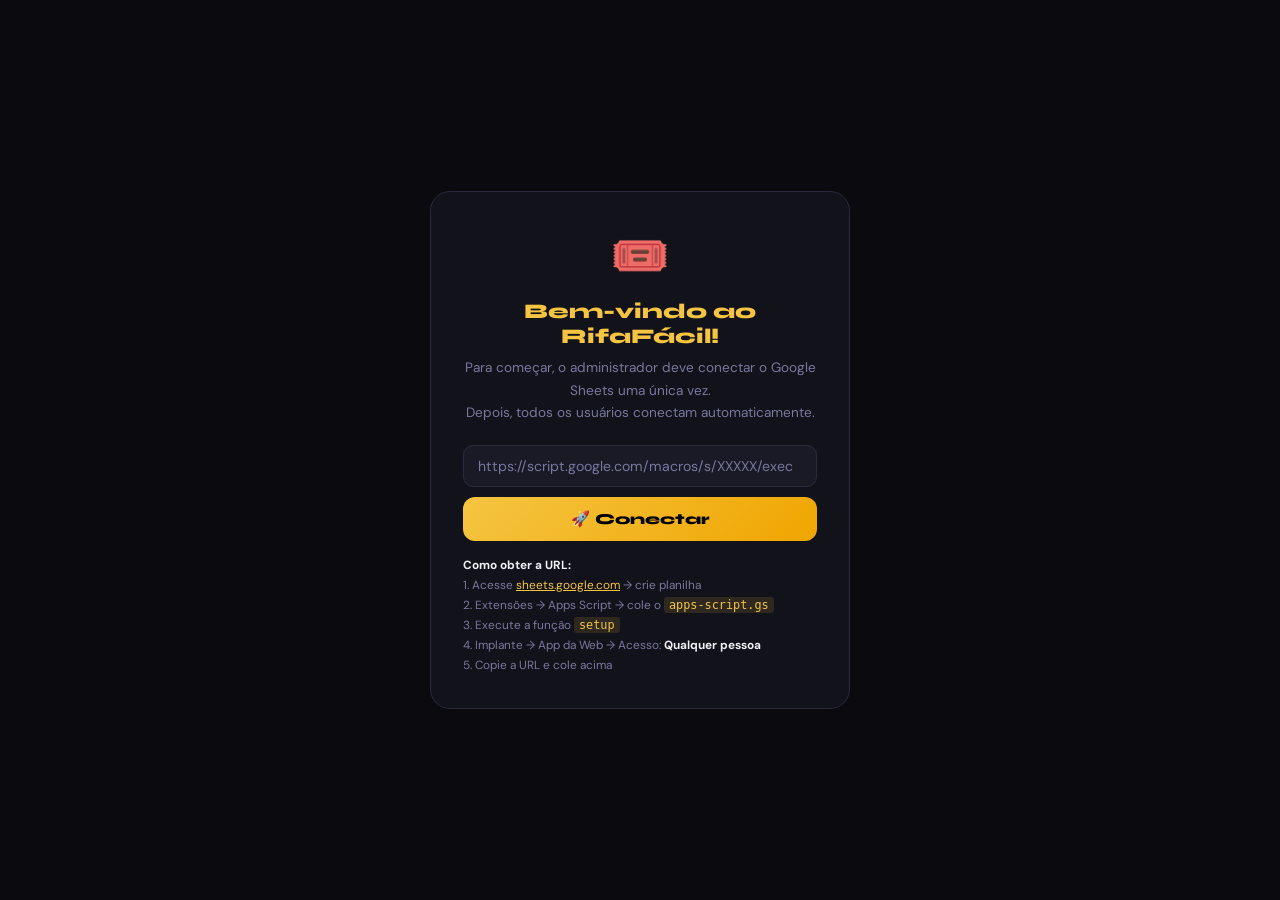
==== index.html @ 65234e09 "Update index.html" ====
<!DOCTYPE html>
<html lang="pt-BR">
<head>
<meta charset="UTF-8">
<meta name="viewport" content="width=device-width, initial-scale=1.0, viewport-fit=cover">
<meta name="theme-color" content="#0a0a0f">
<meta name="apple-mobile-web-app-capable" content="yes">
<meta name="apple-mobile-web-app-status-bar-style" content="black-translucent">
<meta name="apple-mobile-web-app-title" content="RifaFácil">
<meta name="description" content="Sistema de gerenciamento de rifas online">
<title>RifaFácil</title>

<!-- PWA Manifest inline via blob (funciona sem servidor) -->
<script>
(function(){
  const manifest = {
    name: "RifaFácil",
    short_name: "RifaFácil",
    description: "Sistema de gerenciamento de rifas online",
    start_url: "./",
    display: "standalone",
    background_color: "#0a0a0f",
    theme_color: "#f5c542",
    orientation: "portrait-primary",
    icons: [
      { src: "data:image/svg+xml,<svg xmlns='http://www.w3.org/2000/svg' viewBox='0 0 192 192'><rect width='192' height='192' rx='40' fill='%230a0a0f'/><text y='130' x='96' text-anchor='middle' font-size='110' font-family='serif'>🎟️</text></svg>", sizes: "192x192", type: "image/svg+xml" },
      { src: "data:image/svg+xml,<svg xmlns='http://www.w3.org/2000/svg' viewBox='0 0 512 512'><rect width='512' height='512' rx='100' fill='%230a0a0f'/><text y='360' x='256' text-anchor='middle' font-size='300' font-family='serif'>🎟️</text></svg>", sizes: "512x512", type: "image/svg+xml" }
    ]
  };
  const blob = new Blob([JSON.stringify(manifest)], {type:'application/json'});
  const url  = URL.createObjectURL(blob);
  const link = document.createElement('link');
  link.rel='manifest'; link.href=url;
  document.head.appendChild(link);
})();
</script>

<!-- Apple touch icons inline -->
<link rel="apple-touch-icon" href="data:image/svg+xml,<svg xmlns='http://www.w3.org/2000/svg' viewBox='0 0 180 180'><rect width='180' height='180' rx='36' fill='%230a0a0f'/><text y='125' x='90' text-anchor='middle' font-size='100' font-family='serif'>🎟️</text></svg>">

<link href="https://fonts.googleapis.com/css2?family=Syne:wght@400;600;700;800&family=DM+Sans:wght@300;400;500&family=Playfair+Display:wght@700;800;900&display=swap" rel="stylesheet">
<style>
:root{
  --bg:#0a0a0f;--surface:#12121a;--surface2:#1a1a26;--border:#2a2a3d;
  --accent:#f5c542;--accent2:#ff6b35;--green:#22c55e;--red:#ef4444;
  --blue:#3b82f6;--purple:#a855f7;
  --text:#f0f0f5;--muted:#7878a0;--radius:14px;
}
*{box-sizing:border-box;margin:0;padding:0;}
html{scroll-behavior:smooth;}
body{font-family:'DM Sans',sans-serif;background:var(--bg);color:var(--text);
  min-height:100vh;overflow-x:hidden;
  padding-top:env(safe-area-inset-top);
  padding-bottom:env(safe-area-inset-bottom);}

/* ── FIRST RUN ── */
#firstRunScreen{position:fixed;inset:0;background:var(--bg);z-index:9999;
  display:flex;align-items:center;justify-content:center;padding:20px;overflow-y:auto;}
.firstrun-card{background:var(--surface);border:1px solid var(--border);border-radius:20px;
  max-width:420px;width:100%;padding:32px;text-align:center;}
.firstrun-icon{font-size:3rem;margin-bottom:12px;}
.firstrun-card h1{font-family:'Syne',sans-serif;font-weight:800;font-size:1.3rem;
  color:var(--accent);margin-bottom:8px;}
.firstrun-card p{color:var(--muted);font-size:.85rem;line-height:1.65;margin-bottom:20px;}
.fr-input{width:100%;padding:11px 14px;border-radius:10px;background:var(--surface2);
  border:1.5px solid var(--border);color:var(--text);font-family:'DM Sans',sans-serif;
  font-size:.88rem;outline:none;transition:border-color .2s;margin-bottom:10px;}
.fr-input:focus{border-color:var(--accent);}
.fr-input::placeholder{color:var(--muted);}
.btn-primary{width:100%;padding:13px;border-radius:12px;border:none;
  background:linear-gradient(135deg,var(--accent),#f0a500);color:#000;
  font-family:'Syne',sans-serif;font-weight:800;font-size:.95rem;cursor:pointer;transition:all .2s;}
.btn-primary:hover{transform:scale(1.02);}
.btn-primary:disabled{opacity:.5;cursor:not-allowed;transform:none;}
.fr-msg{border-radius:8px;padding:10px 13px;font-size:.8rem;margin-top:10px;
  display:none;line-height:1.5;white-space:pre-line;text-align:left;}
.fr-msg.err{background:rgba(239,68,68,.1);border:1px solid rgba(239,68,68,.3);color:var(--red);}
.fr-msg.ok{background:rgba(34,197,94,.1);border:1px solid rgba(34,197,94,.3);color:var(--green);}
.fr-hint{font-size:.74rem;color:var(--muted);margin-top:14px;line-height:1.7;text-align:left;}
.fr-hint a{color:var(--accent);}

/* ── INSTALL BANNER ── */
#installBanner{display:none;background:linear-gradient(135deg,rgba(245,197,66,.15),rgba(168,85,247,.1));
  border-bottom:1px solid rgba(245,197,66,.3);padding:10px 17px;
  align-items:center;gap:10px;justify-content:space-between;}
.install-text{font-size:.78rem;color:var(--text);}
.install-text b{color:var(--accent);}
.btn-install{padding:7px 14px;border-radius:8px;border:none;background:var(--accent);color:#000;
  font-family:'Syne',sans-serif;font-weight:700;font-size:.76rem;cursor:pointer;white-space:nowrap;}
.btn-dismiss{padding:5px 9px;border-radius:7px;border:1px solid var(--border);
  background:transparent;color:var(--muted);font-size:.72rem;cursor:pointer;}

/* ── LOADING ── */
#loadingScreen{position:fixed;inset:0;background:var(--bg);z-index:8888;
  display:none;flex-direction:column;align-items:center;justify-content:center;gap:14px;}
.loader{width:42px;height:42px;border:3px solid var(--border);
  border-top-color:var(--accent);border-radius:50%;animation:spin 1s linear infinite;}
@keyframes spin{to{transform:rotate(360deg)}}
.loader-text{font-family:'Syne',sans-serif;color:var(--muted);font-size:.87rem;}

/* ── APP ── */
#app{display:none;}
nav{display:flex;align-items:center;justify-content:space-between;padding:12px 17px;
  background:rgba(10,10,15,.97);backdrop-filter:blur(12px);
  border-bottom:1px solid var(--border);position:sticky;top:0;z-index:100;}
.logo{font-family:'Syne',sans-serif;font-weight:800;font-size:1.18rem;color:var(--accent);}
.logo span{color:var(--text);}
.nav-right{display:flex;align-items:center;gap:4px;}
.sync-wrap{display:flex;align-items:center;gap:5px;margin-right:4px;cursor:pointer;
  padding:4px 8px;border-radius:7px;transition:background .2s;}
.sync-wrap:hover{background:var(--surface2);}
.sync-dot{width:7px;height:7px;border-radius:50%;background:var(--green);}
.sync-dot.syncing{background:var(--accent);animation:blink 1s infinite;}
.sync-dot.err{background:var(--red);}
@keyframes blink{0%,100%{opacity:1}50%{opacity:.2}}
.sync-label{font-size:.68rem;color:var(--muted);}
.nav-tab{padding:7px 11px;border-radius:8px;border:none;cursor:pointer;
  font-family:'DM Sans',sans-serif;font-size:.78rem;font-weight:500;
  background:transparent;color:var(--muted);transition:all .2s;}
.nav-tab.active,.nav-tab:hover{background:var(--surface2);color:var(--text);}
.nav-tab.active{color:var(--accent);}

.page{display:none;animation:fadeIn .3s ease;}
.page.active{display:block;}
@keyframes fadeIn{from{opacity:0;transform:translateY(7px)}to{opacity:1;transform:translateY(0)}}

/* HERO */
.raffle-hero{background:linear-gradient(135deg,var(--surface),#180e1f);
  border-bottom:1px solid var(--border);padding:20px 17px;position:relative;overflow:hidden;}
.raffle-hero::before{content:'';position:absolute;top:-50px;right:-50px;width:200px;height:200px;
  background:radial-gradient(circle,rgba(245,197,66,.09),transparent 70%);border-radius:50%;}
.raffle-info{display:flex;gap:15px;align-items:flex-start;flex-wrap:wrap;}
.raffle-img-wrap{width:108px;height:108px;border-radius:12px;border:2px solid var(--border);
  flex-shrink:0;background:var(--surface2);display:flex;align-items:center;
  justify-content:center;font-size:2.5rem;overflow:hidden;}
.raffle-img-wrap img{width:100%;height:100%;object-fit:cover;display:none;}
.raffle-meta{flex:1;min-width:175px;}
.raffle-meta h1{font-family:'Playfair Display',Georgia,serif;font-weight:800;font-size:1.45rem;margin-bottom:4px;letter-spacing:-.01em;line-height:1.2;}
.desc{color:var(--muted);font-size:.86rem;margin-bottom:9px;line-height:1.5;}
.badges{display:flex;flex-wrap:wrap;gap:5px;}
.badge{padding:4px 10px;border-radius:20px;font-size:.72rem;font-weight:500;}
.by{background:rgba(245,197,66,.15);color:var(--accent);border:1px solid rgba(245,197,66,.3);}
.bg{background:rgba(34,197,94,.12);color:var(--green);border:1px solid rgba(34,197,94,.25);}
.br{background:rgba(255,107,53,.12);color:var(--accent2);border:1px solid rgba(255,107,53,.25);}
.progress-wrap{margin-top:9px;}
.progress-label{display:flex;justify-content:space-between;font-size:.69rem;color:var(--muted);margin-bottom:3px;}
.progress-bar{height:5px;background:var(--surface2);border-radius:3px;overflow:hidden;}
.progress-fill{height:100%;background:linear-gradient(90deg,var(--accent),var(--accent2));
  border-radius:3px;transition:width .7s ease;}

.summary-bar{background:var(--surface);border-bottom:1px solid var(--border);
  padding:10px 17px;display:flex;align-items:center;justify-content:space-between;
  flex-wrap:wrap;gap:7px;position:sticky;top:49px;z-index:90;}
.summary-left{display:flex;align-items:center;gap:11px;flex-wrap:wrap;}
.summary-item{font-size:.77rem;color:var(--muted);}
.summary-item b{color:var(--text);font-size:.89rem;}
.total-price{font-family:'Syne',sans-serif;font-weight:700;font-size:.98rem;color:var(--accent);}
.btn-buy{background:linear-gradient(135deg,var(--accent),#f0a500);color:#000;border:none;
  padding:9px 19px;border-radius:10px;font-family:'Syne',sans-serif;font-weight:700;
  font-size:.85rem;cursor:pointer;transition:all .2s;white-space:nowrap;}
.btn-buy:hover{transform:scale(1.04);box-shadow:0 4px 16px rgba(245,197,66,.35);}
.btn-buy:disabled{opacity:.4;cursor:not-allowed;transform:none;}

.legend{display:flex;gap:10px;padding:11px 17px 7px;flex-wrap:wrap;}
.legend-item{display:flex;align-items:center;gap:5px;font-size:.72rem;color:var(--muted);}
.ld{width:10px;height:10px;border-radius:3px;}
.ld-free{background:var(--surface2);border:1px solid var(--border);}
.ld-sel{background:var(--accent);}
.ld-res{background:rgba(59,130,246,.22);border:1px solid rgba(59,130,246,.4);}
.ld-sold{background:rgba(239,68,68,.22);border:1px solid rgba(239,68,68,.3);}

.grid-section{padding:7px 17px 30px;}
.grid-title{font-family:'Syne',sans-serif;font-weight:700;font-size:.86rem;
  margin-bottom:10px;color:var(--muted);}
.grid-title span{color:var(--text);}
.numbers-grid{display:grid;grid-template-columns:repeat(auto-fill,minmax(52px,1fr));gap:6px;}
.num-btn{aspect-ratio:1;border-radius:10px;border:1.5px solid var(--border);
  background:var(--surface2);color:var(--text);font-family:'Syne',sans-serif;
  font-weight:600;font-size:.78rem;cursor:pointer;transition:all .14s;
  display:flex;align-items:center;justify-content:center;position:relative;user-select:none;}
.num-btn:hover:not(.sold):not(.selected):not(.reserved){border-color:var(--accent);
  color:var(--accent);background:rgba(245,197,66,.07);transform:scale(1.07);}
.num-btn.selected{background:linear-gradient(135deg,var(--accent),#f0a500);
  border-color:transparent;color:#000;transform:scale(1.05);
  box-shadow:0 3px 12px rgba(245,197,66,.4);}
.num-btn.sold{background:rgba(239,68,68,.05);border-color:rgba(239,68,68,.2);
  color:rgba(239,68,68,.65);cursor:not-allowed;opacity:.75;}
.num-btn.sold::after{content:'✕';position:absolute;top:1px;right:3px;font-size:.42rem;opacity:.6;}
.num-btn.reserved{background:rgba(59,130,246,.08);border-color:rgba(59,130,246,.35);
  color:rgba(59,130,246,.8);cursor:not-allowed;opacity:.8;}
.num-btn.reserved::after{content:'🔒';position:absolute;top:0;right:2px;font-size:.38rem;}

/* MODALS */
.modal-overlay{display:none;position:fixed;inset:0;background:rgba(0,0,0,.78);
  backdrop-filter:blur(7px);z-index:500;align-items:center;justify-content:center;padding:16px;}
.modal-overlay.open{display:flex;animation:fadeIn .22s ease;}
.modal{background:var(--surface);border:1px solid var(--border);border-radius:20px;
  max-width:415px;width:100%;max-height:92vh;overflow-y:auto;}
.modal-header{padding:17px 19px 12px;border-bottom:1px solid var(--border);
  display:flex;align-items:center;justify-content:space-between;}
.modal-title{font-family:'Syne',sans-serif;font-weight:700;font-size:.97rem;}
.modal-close{width:27px;height:27px;border-radius:6px;border:1px solid var(--border);
  background:transparent;color:var(--muted);cursor:pointer;
  display:flex;align-items:center;justify-content:center;transition:all .2s;font-size:.82rem;}
.modal-close:hover{background:var(--surface2);color:var(--text);}
.modal-body{padding:17px 19px;}

.reservation-timer{background:rgba(59,130,246,.1);border:1px solid rgba(59,130,246,.3);
  border-radius:10px;padding:10px 14px;margin-bottom:13px;
  display:flex;align-items:center;gap:9px;}
.timer-icon{font-size:1.1rem;}
.timer-text{font-size:.76rem;color:var(--blue);flex:1;line-height:1.4;}
.timer-countdown{font-family:'Syne',sans-serif;font-weight:800;font-size:1rem;
  color:var(--accent);white-space:nowrap;}
.timer-countdown.urgent{color:var(--red);animation:blink .7s infinite;}

.pix-section{text-align:center;}
.pix-qr{width:174px;height:174px;margin:0 auto 12px;background:#fff;border-radius:12px;overflow:hidden;}
.pix-qr canvas{width:100%;height:100%;}
.pix-key-box{background:var(--surface2);border:1px solid var(--border);border-radius:10px;
  padding:11px;margin:11px 0;display:flex;align-items:center;justify-content:space-between;gap:8px;}
.pix-key{font-family:monospace;font-size:.79rem;color:var(--accent);word-break:break-all;text-align:left;}
.btn-copy{padding:5px 10px;border-radius:7px;border:1px solid var(--border);background:var(--surface);
  color:var(--text);cursor:pointer;font-size:.72rem;white-space:nowrap;}
.btn-copy:hover{background:var(--surface2);}
.pix-amount{font-family:'Syne',sans-serif;font-size:1.65rem;font-weight:800;color:var(--accent);margin:6px 0;}
.pix-nums{font-size:.77rem;color:var(--muted);margin-bottom:3px;}
.pix-instructions{font-size:.74rem;color:var(--muted);line-height:1.65;margin-top:9px;text-align:left;}
.btn-confirm{width:100%;padding:11px;border-radius:11px;border:none;margin-top:12px;
  background:linear-gradient(135deg,var(--green),#16a34a);color:#fff;
  font-family:'Syne',sans-serif;font-weight:700;font-size:.88rem;cursor:pointer;transition:all .2s;}
.btn-confirm:hover{transform:scale(1.02);}
.btn-confirm:disabled{opacity:.5;cursor:not-allowed;transform:none;}
.btn-cancel-res{width:100%;padding:9px;border-radius:10px;border:1px solid rgba(239,68,68,.3);
  background:rgba(239,68,68,.07);color:var(--red);font-size:.8rem;cursor:pointer;margin-top:8px;}
.btn-cancel-res:hover{background:rgba(239,68,68,.14);}

.form-group{margin-bottom:11px;}
.form-label{display:block;font-size:.77rem;color:var(--muted);margin-bottom:4px;}
.form-input{width:100%;padding:9px 12px;border-radius:9px;background:var(--surface2);
  border:1.5px solid var(--border);color:var(--text);font-family:'DM Sans',sans-serif;
  font-size:.85rem;transition:border-color .2s;outline:none;}
.form-input:focus{border-color:var(--accent);}
select.form-input option{background:var(--surface2);}
.nums-preview{display:flex;flex-wrap:wrap;gap:4px;margin-top:5px;}
.num-chip{padding:3px 7px;background:rgba(245,197,66,.15);color:var(--accent);
  border-radius:5px;font-size:.72rem;font-weight:600;}
.sep{height:1px;background:var(--border);margin:12px 0;}

/* ADMIN */
.admin-tabs{display:flex;gap:3px;padding:14px 17px 0;border-bottom:1px solid var(--border);
  overflow-x:auto;scrollbar-width:none;}
.admin-tabs::-webkit-scrollbar{display:none;}
.admin-tab{padding:7px 13px;border-radius:8px 8px 0 0;border:none;cursor:pointer;
  font-family:'DM Sans',sans-serif;font-size:.77rem;font-weight:500;
  background:transparent;color:var(--muted);transition:all .2s;white-space:nowrap;margin-bottom:-1px;}
.admin-tab.active{background:var(--surface);color:var(--accent);
  border:1px solid var(--border);border-bottom-color:var(--surface);}
.admin-tab:hover:not(.active){color:var(--text);}
.admin-tab-panel{display:none;}
.admin-tab-panel.active{display:block;}

.admin-login-wrap{display:flex;align-items:center;justify-content:center;min-height:65vh;padding:20px;}
.admin-login-card{background:var(--surface);border:1px solid var(--border);border-radius:20px;
  padding:26px;max-width:305px;width:100%;text-align:center;}
.admin-login-card h2{font-family:'Syne',sans-serif;font-weight:800;font-size:1.08rem;margin-bottom:5px;}
.admin-login-card p{color:var(--muted);font-size:.81rem;margin-bottom:16px;}
.admin-body{padding:17px;display:grid;gap:15px;max-width:700px;}
.admin-card{background:var(--surface);border:1px solid var(--border);border-radius:var(--radius);padding:17px;}
.admin-card h2{font-family:'Syne',sans-serif;font-weight:700;font-size:.86rem;margin-bottom:12px;color:var(--accent);}
.admin-grid{display:grid;grid-template-columns:1fr 1fr;gap:9px;}
@media(max-width:480px){.admin-grid{grid-template-columns:1fr;}}

.img-upload-area{border:2px dashed var(--border);border-radius:12px;padding:20px;
  text-align:center;cursor:pointer;transition:all .2s;position:relative;}
.img-upload-area:hover{border-color:var(--accent);background:rgba(245,197,66,.04);}
.img-upload-area input[type=file]{position:absolute;inset:0;opacity:0;cursor:pointer;width:100%;height:100%;}
.img-upload-icon{font-size:1.9rem;margin-bottom:5px;}
.img-upload-text{font-size:.77rem;color:var(--muted);}
.img-upload-hint{font-size:.69rem;color:var(--muted);opacity:.65;margin-top:3px;}
.img-preview-wrap{position:relative;margin-top:9px;display:none;}
.img-preview-wrap img{width:100%;max-height:175px;border-radius:10px;object-fit:cover;}
.img-remove{position:absolute;top:6px;right:6px;background:rgba(0,0,0,.65);color:#fff;
  border:none;border-radius:50%;width:25px;height:25px;cursor:pointer;
  display:flex;align-items:center;justify-content:center;font-size:.8rem;}
.upload-bar-wrap{height:4px;background:var(--border);border-radius:2px;margin-top:7px;display:none;}
.upload-bar{height:100%;background:var(--accent);border-radius:2px;width:0;transition:width .25s;}

.btn-save{width:100%;padding:11px;border-radius:11px;border:none;margin-top:5px;
  background:linear-gradient(135deg,var(--accent),#f0a500);color:#000;
  font-family:'Syne',sans-serif;font-weight:700;font-size:.86rem;cursor:pointer;transition:all .2s;}
.btn-save:hover{transform:scale(1.02);}
.btn-save:disabled{opacity:.5;cursor:not-allowed;transform:none;}
.stats-grid{display:grid;grid-template-columns:repeat(4,1fr);gap:7px;}
@media(max-width:400px){.stats-grid{grid-template-columns:repeat(2,1fr);}}
.stat-card{background:var(--surface2);border-radius:9px;padding:11px;text-align:center;}
.stat-num{font-family:'Syne',sans-serif;font-size:1.2rem;font-weight:800;}
.stat-label{font-size:.63rem;color:var(--muted);margin-top:2px;}
.sg{color:var(--green);}.sy{color:var(--accent);}.sr{color:var(--accent2);}.sb{color:var(--blue);}

.buyers-table{width:100%;border-collapse:collapse;font-size:.75rem;}
.buyers-table th{text-align:left;padding:7px 8px;color:var(--muted);
  border-bottom:1px solid var(--border);font-weight:500;white-space:nowrap;}
.buyers-table td{padding:7px 8px;border-bottom:1px solid rgba(42,42,61,.3);vertical-align:middle;}
.buyers-table tr:last-child td{border-bottom:none;}
.status-badge{padding:3px 7px;border-radius:4px;font-size:.65rem;font-weight:600;display:inline-block;}
.s-paid{background:rgba(34,197,94,.15);color:var(--green);}
.s-pend{background:rgba(245,197,66,.15);color:var(--accent);}
.s-res{background:rgba(59,130,246,.15);color:var(--blue);}
.num-list{display:flex;gap:3px;flex-wrap:wrap;}
.num-sm{padding:2px 5px;background:var(--surface);border:1px solid var(--border);border-radius:3px;font-size:.64rem;}
.num-sm.res-num{border-color:rgba(59,130,246,.4);color:var(--blue);}
.action-btns{display:flex;gap:4px;flex-wrap:wrap;}
.btn-xs{padding:3px 8px;border-radius:5px;border:none;font-size:.64rem;cursor:pointer;
  font-family:'DM Sans',sans-serif;font-weight:600;transition:all .2s;white-space:nowrap;}
.btn-xs:hover{opacity:.8;}
.btn-xs-green{background:rgba(34,197,94,.15);color:var(--green);}
.btn-xs-red{background:rgba(239,68,68,.12);color:var(--red);}
.btn-xs-yellow{background:rgba(245,197,66,.15);color:var(--accent);}
.btn-xs-wa{background:rgba(37,211,102,.15);color:#25d366;}
.buyers-section-header{display:flex;align-items:center;justify-content:space-between;
  padding:9px 13px;border-radius:9px;font-family:'Syne',sans-serif;font-weight:700;font-size:.8rem;margin-bottom:8px;}
.pending-header{background:rgba(245,197,66,.08);border:1px solid rgba(245,197,66,.2);color:var(--accent);}
.paid-header{background:rgba(34,197,94,.07);border:1px solid rgba(34,197,94,.2);color:var(--green);}
.buyers-section-count{background:var(--surface2);border-radius:20px;padding:2px 9px;
  font-size:.72rem;font-weight:700;}

.draw-section{text-align:center;padding:5px 0;}
.btn-draw{padding:11px 26px;border-radius:11px;border:2px solid var(--accent2);
  background:transparent;color:var(--accent2);font-family:'Syne',sans-serif;
  font-weight:700;font-size:.9rem;cursor:pointer;transition:all .2s;}
.btn-draw:hover{background:rgba(255,107,53,.1);}
.draw-result{margin-top:12px;padding:15px;background:var(--surface2);border-radius:11px;
  border:1px solid var(--accent2);display:none;animation:fadeIn .4s ease;}
.draw-winner{font-family:'Syne',sans-serif;font-size:1.85rem;font-weight:800;color:var(--accent);}
.draw-name{font-size:.86rem;color:var(--text);margin-top:3px;}
.btn-danger{width:100%;padding:9px;border-radius:9px;border:1px solid rgba(239,68,68,.3);
  background:rgba(239,68,68,.07);color:var(--red);font-family:'DM Sans',sans-serif;
  font-size:.79rem;cursor:pointer;margin-top:9px;transition:all .2s;}
.btn-danger:hover{background:rgba(239,68,68,.13);}

.url-config-card{background:linear-gradient(135deg,rgba(59,130,246,.07),rgba(168,85,247,.07));
  border-color:rgba(59,130,246,.25);}
.url-config-card h2{color:var(--blue);}
.url-status{display:flex;align-items:flex-start;gap:8px;font-size:.76rem;color:var(--muted);
  margin-top:8px;line-height:1.5;}
.url-status-dot{width:8px;height:8px;border-radius:50%;background:var(--green);
  flex-shrink:0;margin-top:3px;}
.url-status-dot.bad{background:var(--red);}

.toast{position:fixed;bottom:19px;right:19px;background:var(--green);color:#fff;
  padding:10px 16px;border-radius:9px;font-size:.8rem;font-weight:500;z-index:9999;
  transform:translateY(60px);opacity:0;transition:all .3s;box-shadow:0 4px 16px rgba(0,0,0,.3);}
.toast.show{transform:translateY(0);opacity:1;}

@media(max-width:500px){
  .numbers-grid{grid-template-columns:repeat(auto-fill,minmax(44px,1fr));gap:5px;}
  .num-btn{font-size:.7rem;}
  nav{padding:10px 13px;}
}
</style>
</head>
<body>

<!-- FIRST RUN -->
<div id="firstRunScreen">
  <div class="firstrun-card">
    <div class="firstrun-icon">🎟️</div>
    <h1>Bem-vindo ao RifaFácil!</h1>
    <p>Para começar, o administrador deve conectar o Google Sheets uma única vez.<br>
    Depois, todos os usuários conectam automaticamente.</p>
    <input class="fr-input" id="frUrl"
      placeholder="https://script.google.com/macros/s/XXXXX/exec"
      onkeydown="if(event.key==='Enter')firstConnect()">
    <button class="btn-primary" id="frBtn" onclick="firstConnect()">🚀 Conectar</button>
    <div class="fr-msg" id="frMsg"></div>
    <div class="fr-hint">
      <b style="color:var(--text)">Como obter a URL:</b><br>
      1. Acesse <a href="https://sheets.google.com" target="_blank">sheets.google.com</a> → crie planilha<br>
      2. Extensões → Apps Script → cole o <code style="background:rgba(245,197,66,.12);color:var(--accent);padding:1px 5px;border-radius:3px">apps-script.gs</code><br>
      3. Execute a função <code style="background:rgba(245,197,66,.12);color:var(--accent);padding:1px 5px;border-radius:3px">setup</code><br>
      4. Implante → App da Web → Acesso: <b style="color:var(--text)">Qualquer pessoa</b><br>
      5. Copie a URL e cole acima
    </div>
  </div>
</div>

<!-- INSTALL BANNER -->
<div id="installBanner">
  <div class="install-text">📲 <b>Instalar RifaFácil</b> no seu dispositivo</div>
  <div style="display:flex;gap:6px">
    <button class="btn-install" onclick="installApp()">Instalar</button>
    <button class="btn-dismiss" onclick="dismissInstall()">✕</button>
  </div>
</div>

<!-- LOADING -->
<div id="loadingScreen">
  <div class="loader"></div>
  <div class="loader-text" id="loadingText">Carregando...</div>
</div>

<!-- APP -->
<div id="app">
<nav>
  <div class="logo">Rifa<span>Fácil</span></div>
  <div class="nav-right">
    <div class="sync-wrap" onclick="syncNow(true)" title="Clique para atualizar">
      <span class="sync-dot" id="syncDot"></span>
      <span class="sync-label" id="syncLabel">ao vivo</span>
    </div>
    <button class="nav-tab active" id="tabBuyer" onclick="showPage('buyer')">🎟️ Rifa</button>
    <button class="nav-tab" id="tabAdmin" onclick="showPage('admin')">⚙️ Admin</button>
  </div>
</nav>

<!-- BUYER -->
<div id="page-buyer" class="page active">
  <div class="raffle-hero">
    <div class="raffle-info">
      <div class="raffle-img-wrap"><img id="heroImg" alt=""><span id="heroEmoji">🏆</span></div>
      <div class="raffle-meta">
        <h1 id="heroTitle">Carregando...</h1>
        <div class="desc" id="heroDesc"></div>
        <div class="badges">
          <span class="badge by">💰 R$ <span id="heroPriceVal">--</span>/nº</span>
          <span class="badge bg">📅 <span id="heroDateVal">--</span></span>
          <span class="badge br">🔥 <span id="heroSoldVal">0</span> vendidos</span>
        </div>
        <div class="progress-wrap">
          <div class="progress-label"><span>Progresso</span><span id="progressPct">0%</span></div>
          <div class="progress-bar"><div class="progress-fill" id="progressFill" style="width:0%"></div></div>
        </div>
      </div>
    </div>
  </div>
  <div class="summary-bar">
    <div class="summary-left">
      <div class="summary-item">Selecionados: <b id="selCount">0</b></div>
      <div class="summary-item">Total: <b class="total-price" id="totalPrice">R$ 0,00</b></div>
    </div>
    <button class="btn-buy" id="btnBuy" onclick="openContactModal()" disabled>Comprar 🛒</button>
  </div>
  <div class="legend">
    <div class="legend-item"><div class="ld ld-free"></div>Disponível</div>
    <div class="legend-item"><div class="ld ld-sel"></div>Selecionado</div>
    <div class="legend-item"><div class="ld ld-res"></div>🔒 Reservado</div>
    <div class="legend-item"><div class="ld ld-sold"></div>Vendido</div>
  </div>
  <div class="grid-section">
    <div class="grid-title"><span id="gridTitle">Escolha seus números</span></div>
    <div class="numbers-grid" id="numbersGrid"></div>
  </div>
</div>

<!-- ADMIN -->
<div id="page-admin" class="page">
  <div id="adminLogin" class="admin-login-wrap">
    <div class="admin-login-card">
      <div style="font-size:2.1rem;margin-bottom:7px">🔐</div>
      <h2>Área do Admin</h2>
      <p>Digite a senha para acessar</p>
      <div class="form-group">
        <input class="form-input" type="password" id="adminPassInput"
          placeholder="Senha" onkeydown="if(event.key==='Enter')checkAdmin()">
      </div>
      <button class="btn-save" onclick="checkAdmin()">Entrar →</button>
    </div>
  </div>
  <div id="adminPanel" style="display:none">
    <div class="admin-tabs">
      <button class="admin-tab active" onclick="showAdminTab('rifa',this)">🎟️ Rifa</button>
      <button class="admin-tab" onclick="showAdminTab('compradores',this)">👥 Compradores</button>
      <button class="admin-tab" onclick="showAdminTab('pix',this)">💳 Pix</button>
      <button class="admin-tab" onclick="showAdminTab('conexao',this)">🔗 Conexão</button>
    </div>

    <!-- TAB RIFA -->
    <div class="admin-tab-panel active" id="atab-rifa">
      <div class="admin-body">
        <div class="admin-card">
          <h2>📊 Estatísticas</h2>
          <div class="stats-grid">
            <div class="stat-card"><div class="stat-num sg" id="statSold">0</div><div class="stat-label">Vendidos</div></div>
            <div class="stat-card"><div class="stat-num sb" id="statRes">0</div><div class="stat-label">Reservados</div></div>
            <div class="stat-card"><div class="stat-num sy" id="statAvail">--</div><div class="stat-label">Disponíveis</div></div>
            <div class="stat-card"><div class="stat-num sr" id="statRevenue">R$0</div><div class="stat-label">Arrecadado</div></div>
          </div>
        </div>
        <div class="admin-card">
          <h2>🎟️ Configurações da Rifa</h2>
          <div class="admin-grid">
            <div class="form-group" style="grid-column:1/-1">
              <label class="form-label">Nome do Prêmio</label>
              <input class="form-input" id="cfgTitle" placeholder="Ex: iPhone 15 Pro Max">
            </div>
            <div class="form-group" style="grid-column:1/-1">
              <label class="form-label">Descrição</label>
              <input class="form-input" id="cfgDesc" placeholder="Descrição do prêmio">
            </div>
            <div class="form-group">
              <label class="form-label">Valor por Número (R$)</label>
              <input class="form-input" type="number" id="cfgPrice" placeholder="10" min="1">
            </div>
            <div class="form-group">
              <label class="form-label">Quantidade de Números</label>
              <input class="form-input" type="number" id="cfgQty" placeholder="100" min="10" max="1000">
            </div>
            <div class="form-group">
              <label class="form-label">Data do Sorteio</label>
              <input class="form-input" type="date" id="cfgDate">
            </div>
            <div class="form-group">
              <label class="form-label">Nova Senha do Admin</label>
              <input class="form-input" type="password" id="cfgPassword" placeholder="Deixe vazio para manter">
            </div>
          </div>
          <div class="form-group" style="margin-top:4px">
            <label class="form-label">📷 Foto do Prêmio</label>
            <div class="img-upload-area" id="uploadArea">
              <input type="file" accept="image/*" id="imgFileInput" onchange="handleImgSelect(this)">
              <div class="img-upload-icon">📷</div>
              <div class="img-upload-text">Toque para escolher da galeria</div>
              <div class="img-upload-hint">ou tirar foto — máx 5 MB</div>
            </div>
            <div class="img-preview-wrap" id="imgPreviewWrap">
              <img id="imgPreview" alt="">
              <button class="img-remove" onclick="removeImage()">✕</button>
            </div>
            <div class="upload-bar-wrap" id="uploadBarWrap">
              <div class="upload-bar" id="uploadBar"></div>
            </div>
          </div>
          <button class="btn-save" id="btnSaveCfg" onclick="saveConfig()">💾 Salvar Configurações</button>
        </div>
        <div class="admin-card">
          <h2>🎲 Realizar Sorteio</h2>
          <div class="draw-section">
            <button class="btn-draw" onclick="drawWinner()">🎰 Sortear Ganhador!</button>
            <div class="draw-result" id="drawResult">
              <div style="color:var(--muted);font-size:.76rem;margin-bottom:3px">🏆 Número Sorteado</div>
              <div class="draw-winner" id="drawNumber">--</div>
              <div class="draw-name" id="drawName"></div>
            </div>
          </div>
        </div>
        <div class="admin-card">
          <h2>⚠️ Zona de Perigo</h2>
          <button class="btn-danger" onclick="confirmReset()">🗑️ Zerar todos os números (vendidos + reservados)</button>
        </div>
      </div>
    </div>

    <!-- TAB COMPRADORES -->
    <div class="admin-tab-panel" id="atab-compradores">
      <div class="admin-body">
        <div class="admin-card">
          <h2>👥 Compradores & Reservas</h2>
          <div id="buyersContainer"><div class="empty-state">Nenhuma compra ainda.</div></div>
        </div>
      </div>
    </div>

    <!-- TAB PIX -->
    <div class="admin-tab-panel" id="atab-pix">
      <div class="admin-body">
        <div class="admin-card">
          <h2>💳 Configurações do Pix</h2>
          <div class="form-group"><label class="form-label">Tipo de Chave</label>
            <select class="form-input" id="pixType">
              <option>CPF</option><option>CNPJ</option><option>EMAIL</option>
              <option>TELEFONE</option><option>ALEATORIA</option>
            </select>
          </div>
          <div class="form-group"><label class="form-label">Chave Pix</label>
            <input class="form-input" id="pixKey" placeholder="Sua chave Pix"></div>
          <div class="form-group"><label class="form-label">Nome do Beneficiário</label>
            <input class="form-input" id="pixName" placeholder="Nome no Pix"></div>
          <div class="form-group"><label class="form-label">Cidade</label>
            <input class="form-input" id="pixCity" placeholder="Ex: São Paulo"></div>
          <button class="btn-save" onclick="savePixConfig()">💾 Salvar Pix</button>
        </div>
      </div>
    </div>

    <!-- TAB CONEXÃO -->
    <div class="admin-tab-panel" id="atab-conexao">
      <div class="admin-body">
        <div class="admin-card url-config-card">
          <h2>🔗 URL do Google Apps Script</h2>
          <p style="font-size:.79rem;color:var(--muted);margin-bottom:12px;line-height:1.6">
            A URL é salva no Google Sheets e carregada automaticamente para todos os usuários.
          </p>
          <div class="form-group"><label class="form-label">URL do Web App</label>
            <input class="form-input" id="settingsUrl" placeholder="https://script.google.com/macros/s/XXXXX/exec">
          </div>
          <div class="url-status">
            <span class="url-status-dot" id="urlStatusDot"></span>
            <span id="urlStatusText">Verificando...</span>
          </div>
          <button class="btn-save" onclick="saveSettings()" style="margin-top:12px">💾 Salvar URL</button>
        </div>
        <div class="admin-card">
          <h2>📲 Instalar como App</h2>
          <p style="font-size:.79rem;color:var(--muted);margin-bottom:12px;line-height:1.6">
            Instale o RifaFácil como aplicativo no seu dispositivo para acesso rápido sem abrir o navegador.
          </p>
          <button class="btn-save" id="btnInstallAdmin" onclick="installApp()" style="background:linear-gradient(135deg,var(--blue),#2563eb)">
            📲 Instalar no Dispositivo
          </button>
          <p style="font-size:.72rem;color:var(--muted);margin-top:8px;line-height:1.5">
            <b style="color:var(--text)">iOS (Safari):</b> Toque em Compartilhar → "Adicionar à Tela de Início"<br>
            <b style="color:var(--text)">Android/Chrome:</b> Toque nos 3 pontos → "Adicionar à tela inicial"
          </p>
        </div>
      </div>
    </div>
  </div>
</div>
</div><!-- #app -->

<!-- CONTACT MODAL -->
<div class="modal-overlay" id="modalContact">
  <div class="modal">
    <div class="modal-header">
      <div class="modal-title">📋 Seus Dados</div>
      <button class="modal-close" onclick="cancelReservationAndClose()">✕</button>
    </div>
    <div class="modal-body">
      <div class="reservation-timer" id="resTimerContact">
        <div class="timer-icon">⏱️</div>
        <div class="timer-text">Números reservados por</div>
        <div class="timer-countdown" id="timerA">15:00</div>
      </div>
      <p style="color:var(--muted);font-size:.8rem;margin-bottom:12px">Preencha seus dados para confirmar.</p>
      <div class="form-group">
        <label class="form-label">Nome Completo *</label>
        <input class="form-input" id="buyerName" placeholder="Seu nome completo">
      </div>
      <div class="form-group">
        <label class="form-label">WhatsApp *</label>
        <input class="form-input" type="tel" id="buyerPhone" placeholder="(00) 00000-0000">
      </div>
      <div class="form-group">
        <label class="form-label">Números Selecionados</label>
        <div class="nums-preview" id="numsPreview"></div>
      </div>
      <div class="sep"></div>
      <div style="display:flex;justify-content:space-between;align-items:center;margin-bottom:12px">
        <span style="font-size:.85rem;color:var(--muted)">Total:</span>
        <span class="total-price" id="modalTotal">R$ 0,00</span>
      </div>
      <button class="btn-buy" style="width:100%;padding:11px" onclick="proceedToPix()">Ir para Pagamento →</button>
      <button class="btn-cancel-res" onclick="cancelReservationAndClose()">❌ Cancelar e liberar números</button>
    </div>
  </div>
</div>

<!-- PIX MODAL -->
<div class="modal-overlay" id="modalPix">
  <div class="modal">
    <div class="modal-header">
      <div class="modal-title">💳 Pagar via Pix</div>
      <button class="modal-close" onclick="cancelReservationAndClose()">✕</button>
    </div>
    <div class="modal-body">
      <div class="pix-section">
        <div class="reservation-timer">
          <div class="timer-icon">⏱️</div>
          <div class="timer-text">Reserva expira em</div>
          <div class="timer-countdown" id="timerB">15:00</div>
        </div>
        <div class="pix-nums" id="pixNumsLabel"></div>
        <div class="pix-amount" id="pixAmountLabel"></div>
        <div class="pix-qr"><canvas id="qrCanvas" width="174" height="174"></canvas></div>
        <div class="pix-key-box">
          <div class="pix-key" id="pixKeyDisplay">—</div>
          <button class="btn-copy" onclick="copyPix()">📋 Copiar</button>
        </div>
        <div class="pix-instructions">
          1. Abra seu banco ou carteira digital<br>
          2. Escaneie o QR Code <b>ou</b> copie a chave Pix<br>
          3. Confirme o valor e finalize o pagamento<br>
          4. Clique em <b>"Confirmar Pagamento"</b> abaixo
        </div>
        <button class="btn-confirm" id="btnConfirm" onclick="confirmPayment()">✅ Confirmar Pagamento</button>
        <button class="btn-cancel-res" onclick="cancelReservationAndClose()">❌ Cancelar e liberar números</button>
      </div>
    </div>
  </div>
</div>

<div class="toast" id="toast"></div>

<script>
// ════════════════════════════════════════════════════
// ESTADO
// ════════════════════════════════════════════════════
let API_URL = '';
let numbers  = {};
let cfg      = {title:'Minha Rifa',desc:'',price:10,qty:100,date:'',imgUrl:'',password:'admin123'};
let pixCfg   = {type:'CPF',key:'',name:'Organizador',city:'Brasil'};
let settings = {};
let selected = [];
let buyerName='', buyerPhone='';
let adminAuthed = false;
let pendingImgFile = null;
let gridBuiltQty = 0;
let myReservedNums = [];
let myPedidoId = '';           // ID único do pedido atual
let reservationExpiresAt = null;
let reservationTimerInterval = null;

// PWA
let deferredInstallPrompt = null;
window.addEventListener('beforeinstallprompt', e => {
  e.preventDefault();
  deferredInstallPrompt = e;
  if (!localStorage.getItem('rfInstallDismissed')) {
    document.getElementById('installBanner').style.display = 'flex';
  }
});
function installApp() {
  if (deferredInstallPrompt) {
    deferredInstallPrompt.prompt();
    deferredInstallPrompt.userChoice.then(() => { deferredInstallPrompt = null; dismissInstall(); });
  } else {
    showToast('Use o menu do navegador para instalar (Adicionar à tela inicial)');
  }
}
function dismissInstall() {
  document.getElementById('installBanner').style.display = 'none';
  localStorage.setItem('rfInstallDismissed', '1');
}

// ════════════════════════════════════════════════════
// API
// ════════════════════════════════════════════════════
async function apiFetch(params) {
  const res  = await fetch(API_URL + '?' + params + '&t=' + Date.now(), { redirect:'follow' });
  const json = await res.json();
  if (!json.ok) throw new Error(json.error || 'Erro na API');
  return json.data;
}
async function apiPost(body) {
  const res  = await fetch(API_URL, {
    method:'POST', redirect:'follow',
    headers:{'Content-Type':'text/plain'},
    body: JSON.stringify(body),
  });
  const json = await res.json();
  if (!json.ok) throw new Error(json.error || 'Erro na API');
  return json.data;
}
function normalizeNumbers(raw) {
  if (!raw || typeof raw !== 'object') return {};
  const out = {};
  Object.keys(raw).forEach(k => { out[String(k)] = raw[k]; });
  return out;
}

// ════════════════════════════════════════════════════
// DATE HELPERS — corrige vários formatos possíveis
// ════════════════════════════════════════════════════
function parseDate(val) {
  // Já está no formato YYYY-MM-DD
  if (!val || val === 'undefined' || val === 'null' || val === '') return '';
  if (/^\d{4}-\d{2}-\d{2}$/.test(val)) return val;
  // Formato DD/MM/YYYY
  if (/^\d{2}\/\d{2}\/\d{4}$/.test(val)) {
    const [d,m,y] = val.split('/');
    return `${y}-${m}-${d}`;
  }
  // Objeto Date serializado ou ISO
  try {
    const d = new Date(val);
    if (!isNaN(d.getTime())) {
      const y  = d.getFullYear();
      const mo = String(d.getMonth()+1).padStart(2,'0');
      const dy = String(d.getDate()).padStart(2,'0');
      return `${y}-${mo}-${dy}`;
    }
  } catch {}
  return '';
}

function fmtDate(val) {
  const iso = parseDate(val);
  if (!iso) return '--';
  const [y,m,d] = iso.split('-');
  return `${d}/${m}/${y}`;
}

// ════════════════════════════════════════════════════
// FIRST RUN
// ════════════════════════════════════════════════════
async function firstConnect() {
  const url = document.getElementById('frUrl').value.trim();
  if (!url.includes('script.google.com')) {
    showFrMsg('Cole a URL completa do Web App\n(https://script.google.com/macros/s/...)', 'err'); return;
  }
  API_URL = url;
  const btn = document.getElementById('frBtn');
  btn.disabled=true; btn.textContent='⏳ Conectando...';
  showFrMsg('Conectando ao Google Sheets...', 'ok');
  try {
    const data = await apiFetch('action=all');
    applyAll(data);
    localStorage.setItem('rfApiUrl', url);
    apiPost({action:'saveSettings', data:{apiUrl:url}}).catch(()=>{});
    launchApp();
  } catch(e) {
    showFrMsg('❌ '+e.message+'\n\nVerifique:\n• URL correta\n• Acesso "Qualquer pessoa"\n• Permissões autorizadas', 'err');
    btn.disabled=false; btn.textContent='🚀 Conectar';
  }
}
function showFrMsg(msg, type) {
  const el=document.getElementById('frMsg');
  el.textContent=msg; el.className='fr-msg '+type; el.style.display='block';
}

// Boot automático
(async function boot() {
  const local = localStorage.getItem('rfApiUrl');
  if (!local) return; // mostra first run
  API_URL = local;
  document.getElementById('apiUrl') && (document.getElementById('apiUrl').value = local);
  showLoading('Carregando...');
  try {
    const data = await apiFetch('action=all');
    applyAll(data);
    launchApp();
  } catch {
    hideLoading();
    document.getElementById('firstRunScreen').style.display='flex';
    localStorage.removeItem('rfApiUrl');
    showFrMsg('Não foi possível reconectar.\nCole a URL novamente.','err');
  }
})();

function applyAll(data) {
  if (data.settings) settings = data.settings;
  if (data.config) {
    const c = data.config;
    cfg = {
      title:    c.title    || 'Minha Rifa',
      desc:     c.desc     || '',
      price:    parseFloat(c.price)  || 10,
      qty:      parseInt(c.qty)      || 100,
      date:     parseDate(c.date),   // ← normaliza aqui
      imgUrl:   c.imgUrl   || '',
      password: c.password || 'admin123',
    };
  }
  if (data.pix) pixCfg={type:data.pix.type||'CPF',key:data.pix.key||'',name:data.pix.name||'',city:data.pix.city||''};
  if (data.numbers) numbers=normalizeNumbers(data.numbers);
}

function launchApp() {
  document.getElementById('firstRunScreen').style.display='none';
  hideLoading();
  document.getElementById('app').style.display='block';
  buildGrid(); renderAll(); startSync();
}
function showLoading(t) { document.getElementById('loadingText').textContent=t; document.getElementById('loadingScreen').style.display='flex'; document.getElementById('firstRunScreen').style.display='none'; }
function hideLoading() { document.getElementById('loadingScreen').style.display='none'; }

// ════════════════════════════════════════════════════
// SYNC
// ════════════════════════════════════════════════════
function startSync() { setInterval(()=>syncNow(false), 10000); }

async function syncNow(manual=false) {
  setSyncState('syncing');
  try {
    const data = await apiFetch('action=numbers');
    const fresh = normalizeNumbers(data.numbers||{});
    const mySet = new Set(myReservedNums);
    // Só remove da seleção os que foram vendidos por OUTROS (não minha reserva)
    selected = selected.filter(k => !fresh[k] || mySet.has(k));
    numbers = fresh;
    refreshGridClasses(); renderHero(); updateSummary(); updateStats();
    if (adminAuthed) renderBuyers();
    setSyncState('ok');
    if (manual) showToast('🔄 Atualizado!');
  } catch { setSyncState('err'); }
}

function setSyncState(s) {
  const d=document.getElementById('syncDot'),l=document.getElementById('syncLabel');
  d.className='sync-dot'+(s==='syncing'?' syncing':s==='err'?' err':'');
  l.textContent=s==='syncing'?'atualizando':s==='err'?'sem conexão':'ao vivo ✓';
}

// ════════════════════════════════════════════════════
// PAGES / ADMIN TABS
// ════════════════════════════════════════════════════
function showPage(page) {
  document.querySelectorAll('.page').forEach(p=>p.classList.remove('active'));
  document.querySelectorAll('.nav-tab').forEach(t=>t.classList.remove('active'));
  document.getElementById('page-'+page).classList.add('active');
  document.getElementById('tab'+page[0].toUpperCase()+page.slice(1)).classList.add('active');
  if(page==='admin'&&adminAuthed){syncAdminFields();renderBuyers();updateStats();}
}
function showAdminTab(tab, el) {
  document.querySelectorAll('.admin-tab').forEach(t=>t.classList.remove('active'));
  document.querySelectorAll('.admin-tab-panel').forEach(p=>p.classList.remove('active'));
  el.classList.add('active');
  document.getElementById('atab-'+tab).classList.add('active');
  if(tab==='compradores') renderBuyers();
}

// ════════════════════════════════════════════════════
// RENDER
// ════════════════════════════════════════════════════
function renderAll() { renderHero(); refreshGridClasses(); updateSummary(); updateStats(); }

function renderHero() {
  document.getElementById('heroTitle').textContent    = cfg.title||'Rifa';
  document.getElementById('heroDesc').textContent     = cfg.desc||'';
  document.getElementById('heroPriceVal').textContent = fmt(cfg.price);
  // ← usa fmtDate corrigido
  document.getElementById('heroDateVal').textContent  = cfg.date ? fmtDate(cfg.date) : '--';
  const sold = Object.values(numbers).filter(n=>{const s=(n.status||'').toLowerCase();return s==='pending'||s==='paid';}).length;
  document.getElementById('heroSoldVal').textContent  = sold;
  const total = Object.keys(numbers).length;
  const pct   = cfg.qty>0 ? Math.round(total/cfg.qty*100) : 0;
  document.getElementById('progressFill').style.width = pct+'%';
  document.getElementById('progressPct').textContent  = pct+'%';
  const img=document.getElementById('heroImg'),em=document.getElementById('heroEmoji');
  if(cfg.imgUrl){img.src=cfg.imgUrl;img.style.display='block';em.style.display='none';}
  else{img.style.display='none';em.style.display='block';}
}

function buildGrid() {
  const grid = document.getElementById('numbersGrid');
  const qty  = Math.max(10,Math.min(1000,cfg.qty||100));
  if (gridBuiltQty===qty) { refreshGridClasses(); return; }
  const pad=qty>=100?3:2;
  document.getElementById('gridTitle').textContent=`Escolha seus números (1 – ${qty})`;
  grid.innerHTML='';
  for(let i=1;i<=qty;i++){
    const b=document.createElement('button');
    b.className='num-btn'; b.textContent=String(i).padStart(pad,'0');
    b.dataset.k=String(i); b.onclick=()=>toggleNum(String(i));
    grid.appendChild(b);
  }
  gridBuiltQty=qty; refreshGridClasses();
}

function refreshGridClasses() {
  const mySet=new Set(myReservedNums);
  Array.from(document.getElementById('numbersGrid').children).forEach(b=>{
    const k=b.dataset.k;
    b.className='num-btn'; b.disabled=false; b.title='';
    const e=numbers[k];
    if(e){
      const st=(e.status||'').trim().toLowerCase();
      if(st==='reserved'){
        if(mySet.has(k)){b.classList.add('selected');}
        else{b.classList.add('reserved');b.disabled=true;b.title='Reservado momentaneamente';}
      } else {
        b.classList.add('sold');b.disabled=true;b.title='Vendido: '+e.name;
      }
    } else if(selected.includes(k)){b.classList.add('selected');}
  });
}

function updateSummary() {
  const c=selected.length;
  document.getElementById('selCount').textContent  =c;
  document.getElementById('totalPrice').textContent='R$ '+fmt(c*cfg.price);
  document.getElementById('btnBuy').disabled       =c===0;
}

function updateStats() {
  const el=document.getElementById('statSold'); if(!el) return;
  const sold = Object.values(numbers).filter(n=>{const s=(n.status||'').toLowerCase();return s==='pending'||s==='paid';}).length;
  const res  = Object.values(numbers).filter(n=>(n.status||'').toLowerCase()==='reserved').length;
  const avail=Math.max(0,(cfg.qty||100)-Object.keys(numbers).length);
  el.textContent=sold;
  document.getElementById('statRes').textContent    =res;
  document.getElementById('statAvail').textContent  =avail;
  document.getElementById('statRevenue').textContent='R$'+fmt(sold*(cfg.price||0));
}

// ════════════════════════════════════════════════════
// TOGGLE
// ════════════════════════════════════════════════════
function toggleNum(k) {
  if(numbers[k]&&!myReservedNums.includes(k)) return;
  if(myReservedNums.length>0) return;
  const idx=selected.indexOf(k);
  if(idx===-1) selected.push(k); else selected.splice(idx,1);
  const b=document.querySelector(`.num-btn[data-k="${k}"]`);
  if(b){if(selected.includes(k))b.classList.add('selected');else b.classList.remove('selected');}
  updateSummary();
}

// ════════════════════════════════════════════════════
// RESERVATION TIMER
// ════════════════════════════════════════════════════
function startReservationTimer(expiresAt) {
  reservationExpiresAt=new Date(expiresAt);
  clearInterval(reservationTimerInterval);
  reservationTimerInterval=setInterval(()=>{
    const rem=reservationExpiresAt-new Date();
    if(rem<=0){clearInterval(reservationTimerInterval);handleExpired();return;}
    const m=Math.floor(rem/60000),s=Math.floor((rem%60000)/1000);
    const txt=m+':'+(s<10?'0':'')+s;
    const urgent=rem<120000; // vermelho nos últimos 2min
    ['timerA','timerB'].forEach(id=>{
      const el=document.getElementById(id);
      if(el){el.textContent=txt;el.className='timer-countdown'+(urgent?' urgent':'');}
    });
  },1000);
}
function stopReservationTimer(){clearInterval(reservationTimerInterval);reservationTimerInterval=null;reservationExpiresAt=null;}
function handleExpired(){
  myReservedNums=[];myPedidoId='';selected=[];stopReservationTimer();
  closeModal('modalContact');closeModal('modalPix');
  syncNow();showToast('⏱️ Reserva expirada! Números liberados.','red');
}

// ════════════════════════════════════════════════════
// ════════════════════════════════════════════════════
// FLUXO DE COMPRA
// P1: openContactModal  → exibe formulário (sem tocar no Sheets)
// P2: proceedToPix      → reserva com nome/tel + gera pedidoId
// P3: confirmPayment    → muda reserved→pending (pedido aguarda admin)
// ════════════════════════════════════════════════════

function openContactModal() {
  if (!selected.length) return;
  const pad = cfg.qty >= 100 ? 3 : 2;
  document.getElementById('numsPreview').innerHTML =
    [...selected].sort((a,b) => parseInt(a)-parseInt(b))
      .map(k => `<span class="num-chip">${String(k).padStart(pad,'0')}</span>`).join('');
  document.getElementById('modalTotal').textContent = 'R$ ' + fmt(selected.length * cfg.price);
  document.getElementById('buyerName').value  = '';
  document.getElementById('buyerPhone').value = '';
  document.getElementById('resTimerContact').style.display = 'none';
  openModal('modalContact');
}

async function proceedToPix() {
  const nome = document.getElementById('buyerName').value.trim();
  const fone = document.getElementById('buyerPhone').value.trim();
  if (!nome || !fone) { showToast('Preencha nome e telefone!', 'red'); return; }
  buyerName = nome; buyerPhone = fone;

  const btn = document.querySelector('#modalContact .btn-buy');
  if (btn) { btn.textContent = '⏳ Reservando...'; btn.disabled = true; }

  try {
    const numsInt = selected.map(k => parseInt(k, 10));
    const result  = await apiPost({
      action: 'reserveNumbers', numbers: numsInt, name: nome, phone: fone,
    });

    if (result.conflicts && result.conflicts.length > 0) {
      const pad = cfg.qty >= 100 ? 3 : 2;
      showToast('❌ Número(s) ' + result.conflicts.map(n => String(n).padStart(pad,'0')).join(', ') + ' indisponível!', 'red');
      await syncNow();
      if (btn) { btn.textContent = 'Ir para Pagamento →'; btn.disabled = false; }
      return;
    }

    // Guarda o pedidoId único desta reserva
    myPedidoId     = result.pedidoId || '';
    myReservedNums = [...selected];
    if (result.expiresAt) startReservationTimer(result.expiresAt);

    const now = new Date().toISOString();
    myReservedNums.forEach(k => {
      numbers[k] = { name: nome, phone: fone, status: 'reserved',
                     date: now, reservedUntil: result.expiresAt||'', pedidoId: myPedidoId };
    });
    refreshGridClasses();
    document.getElementById('resTimerContact').style.display = 'flex';
    closeModal('modalContact');
    openPixModal();

  } catch(e) { showToast('Erro ao reservar: ' + e.message, 'red'); }
  if (btn) { btn.textContent = 'Ir para Pagamento →'; btn.disabled = false; }
}

async function cancelReservationAndClose() {
  if (myReservedNums.length > 0 || myPedidoId) {
    try {
      await apiPost({
        action: 'cancelReservation',
        pedidoId: myPedidoId,
        numbers: myReservedNums.map(k => parseInt(k, 10)),
      });
    } catch {}
    myReservedNums.forEach(k => { delete numbers[k]; });
    myReservedNums = []; myPedidoId = ''; selected = []; stopReservationTimer();
    refreshGridClasses(); renderHero(); updateSummary(); updateStats();
  }
  closeModal('modalContact'); closeModal('modalPix');
}

function openPixModal() {
  const total = myReservedNums.length * cfg.price;
  const pad   = cfg.qty >= 100 ? 3 : 2;
  document.getElementById('pixNumsLabel').textContent =
    'Números: ' + [...myReservedNums].sort((a,b) => parseInt(a)-parseInt(b))
      .map(k => String(k).padStart(pad,'0')).join(', ');
  document.getElementById('pixAmountLabel').textContent = 'R$ ' + fmt(total);
  document.getElementById('pixKeyDisplay').textContent  =
    (pixCfg.type||'PIX') + ': ' + (pixCfg.key||'Não configurado');
  generateQR(pixCfg.key||'', total);
  openModal('modalPix');
}

async function confirmPayment() {
  const btn = document.getElementById('btnConfirm');
  btn.textContent = '⏳ Confirmando...'; btn.disabled = true;
  if (!myReservedNums.length) {
    showToast('Nenhuma reserva ativa.', 'red');
    btn.textContent = '✅ Confirmar Pagamento'; btn.disabled = false; return;
  }
  try {
    await apiPost({
      action: 'confirmNumbers',
      pedidoId: myPedidoId,
      numbers: myReservedNums.map(k => parseInt(k, 10)),
    });
    const count = myReservedNums.length;
    myReservedNums.forEach(k => { if (numbers[k]) numbers[k].status = 'pending'; });
    myReservedNums = []; myPedidoId = ''; selected = []; stopReservationTimer();
    closeModal('modalPix');
    refreshGridClasses(); renderHero(); updateSummary(); updateStats();
    if (adminAuthed) renderBuyers();
    showToast(`✅ ${count} número(s) enviado(s) para confirmação de pagamento!`);
    setTimeout(() => syncNow(false), 2000);
  } catch(e) { showToast('Erro ao confirmar: ' + e.message, 'red'); }
  btn.textContent = '✅ Confirmar Pagamento'; btn.disabled = false;
}

function openModal(id){document.getElementById(id).classList.add('open');}
function closeModal(id){document.getElementById(id).classList.remove('open');}
document.querySelectorAll('.modal-overlay').forEach(o=>
  o.addEventListener('click',e=>{if(e.target===o)cancelReservationAndClose();}));

// ── Delegação de eventos para botões da tabela de compradores ──
// Evita problemas de escape de strings em onclick inline
document.addEventListener('click', function(e) {
  const btn = e.target.closest('.pedido-btn');
  if (!btn) return;
  const action = btn.dataset.action;
  const pid    = decodeURIComponent(btn.dataset.pid || '');
  if (!pid) return;
  if (action === 'confirmar') { confirmarPedido(pid); }
  else if (action === 'cancelar')  { cancelarPedido(pid); }
  else if (action === 'reverter')  { reverterPedido(pid); }
  else if (action === 'whatsapp')  {
    const phone = decodeURIComponent(btn.dataset.phone || '');
    const name  = decodeURIComponent(btn.dataset.name  || '');
    openWhatsAppConfirmation(pid, phone, name);
  }
});

// ════════════════════════════════════════════════════
// QR CODE
// ════════════════════════════════════════════════════
function generateQR(key,amount){
  const cv=document.getElementById('qrCanvas'),ctx=cv.getContext('2d');
  drawQR(ctx,buildPixPayload(key,amount),174);
}
function buildPixPayload(key,amount){
  function tlv(id,v){return id+String(v.length).padStart(2,'0')+v;}
  const mai=tlv('26',tlv('00','BR.GOV.BCB.PIX')+tlv('01',key||'00000000000'));
  const n=(pixCfg.name||'RIFA').substring(0,25).toUpperCase();
  const c=(pixCfg.city||'BRASIL').substring(0,15).toUpperCase();
  const a=parseFloat(amount||0).toFixed(2);
  const p=tlv('00','01')+mai+tlv('52','0000')+tlv('53','986')+tlv('54',a)+
    tlv('58','BR')+tlv('59',n)+tlv('60',c)+tlv('62',tlv('05','***'));
  let crc=0xFFFF;
  for(const ch of p+'6304'){crc^=ch.charCodeAt(0)<<8;for(let j=0;j<8;j++)crc=(crc&0x8000)?(crc<<1)^0x1021:crc<<1;}
  return p+'6304'+((crc&0xFFFF).toString(16).toUpperCase().padStart(4,'0'));
}
function drawQR(ctx,data,size){
  ctx.fillStyle='#fff';ctx.fillRect(0,0,size,size);
  const M=25,ms=size/M;
  const finder=(ox,oy)=>{
    ctx.fillStyle='#000';ctx.fillRect(ox*ms,oy*ms,7*ms,7*ms);
    ctx.fillStyle='#fff';ctx.fillRect((ox+1)*ms,(oy+1)*ms,5*ms,5*ms);
    ctx.fillStyle='#000';ctx.fillRect((ox+2)*ms,(oy+2)*ms,3*ms,3*ms);
  };
  finder(0,0);finder(M-7,0);finder(0,M-7);
  ctx.fillStyle='#000';
  let s=data.split('').reduce((a,c)=>a+c.charCodeAt(0),0)|1;
  for(let r=0;r<M;r++) for(let c=0;c<M;c++){
    if((r<8&&c<8)||(r<8&&c>=M-8)||(r>=M-8&&c<8)) continue;
    s=(s*1664525+1013904223)&0xffffffff;
    if(s&1)ctx.fillRect(c*ms,r*ms,ms,ms);
  }
}
function copyPix(){
  if(!pixCfg.key){showToast('Chave Pix não configurada!','red');return;}
  try{navigator.clipboard.writeText(pixCfg.key).then(()=>showToast('Chave Pix copiada! ✓'));}
  catch{const ta=document.createElement('textarea');ta.value=pixCfg.key;
    document.body.appendChild(ta);ta.select();document.execCommand('copy');
    document.body.removeChild(ta);showToast('Chave Pix copiada! ✓');}
}

// ════════════════════════════════════════════════════
// IMAGE UPLOAD
// ════════════════════════════════════════════════════
function handleImgSelect(input){
  const file=input.files[0];if(!file)return;
  if(file.size>5*1024*1024){showToast('Imagem muito grande! Máx 5MB.','red');return;}
  pendingImgFile=file;
  const r=new FileReader();
  r.onload=e=>{
    document.getElementById('imgPreview').src=e.target.result;
    document.getElementById('imgPreviewWrap').style.display='block';
    document.getElementById('uploadArea').style.display='none';
  };
  r.readAsDataURL(file);
}
function removeImage(){
  pendingImgFile=null;cfg.imgUrl='';
  document.getElementById('imgPreviewWrap').style.display='none';
  document.getElementById('uploadArea').style.display='block';
  document.getElementById('imgFileInput').value='';
}
async function uploadImageIfNeeded(){
  if(!pendingImgFile) return cfg.imgUrl||'';
  const wrap=document.getElementById('uploadBarWrap'),bar=document.getElementById('uploadBar');
  wrap.style.display='block';bar.style.width='30%';
  const ext=(pendingImgFile.name.split('.').pop()||'jpg').toLowerCase();
  const base64=await new Promise(res=>{
    const r=new FileReader();r.onload=e=>res(e.target.result);r.readAsDataURL(pendingImgFile);
  });
  bar.style.width='65%';
  const result=await apiPost({action:'uploadImage',base64,ext});
  bar.style.width='100%';
  setTimeout(()=>{wrap.style.display='none';bar.style.width='0';},500);
  pendingImgFile=null;
  return result.url||'';
}

// ════════════════════════════════════════════════════
// ADMIN
// ════════════════════════════════════════════════════
function checkAdmin(){
  const pass=document.getElementById('adminPassInput').value;
  if(pass===(cfg.password||'admin123')){
    adminAuthed=true;
    document.getElementById('adminLogin').style.display='none';
    document.getElementById('adminPanel').style.display='block';
    syncAdminFields();renderBuyers();updateStats();
  }else{showToast('Senha incorreta!','red');document.getElementById('adminPassInput').value='';}
}

function syncAdminFields(){
  document.getElementById('cfgTitle').value   =cfg.title||'';
  document.getElementById('cfgDesc').value    =cfg.desc||'';
  document.getElementById('cfgPrice').value   =cfg.price||10;
  document.getElementById('cfgQty').value     =cfg.qty||100;
  // ← usa parseDate para garantir formato YYYY-MM-DD no input type=date
  document.getElementById('cfgDate').value    =parseDate(cfg.date)||'';
  document.getElementById('cfgPassword').value='';
  document.getElementById('pixType').value    =pixCfg.type||'CPF';
  document.getElementById('pixKey').value     =pixCfg.key||'';
  document.getElementById('pixName').value    =pixCfg.name||'';
  document.getElementById('pixCity').value    =pixCfg.city||'';
  document.getElementById('settingsUrl').value=API_URL||'';
  if(cfg.imgUrl){
    document.getElementById('imgPreview').src=cfg.imgUrl;
    document.getElementById('imgPreviewWrap').style.display='block';
    document.getElementById('uploadArea').style.display='none';
  }else{
    document.getElementById('imgPreviewWrap').style.display='none';
    document.getElementById('uploadArea').style.display='block';
  }
  const dot=document.getElementById('urlStatusDot'),txt=document.getElementById('urlStatusText');
  if(API_URL){dot.className='url-status-dot';txt.textContent='Conectado: '+API_URL.substring(0,55)+'...';}
  else{dot.className='url-status-dot bad';txt.textContent='Não configurado';}
}

async function saveConfig(){
  const btn=document.getElementById('btnSaveCfg');
  btn.textContent='⏳ Salvando...';btn.disabled=true;
  try{
    const imgUrl=await uploadImageIfNeeded();
    const newPass=document.getElementById('cfgPassword').value;
    const oldQty=cfg.qty;
    // ← salva data como YYYY-MM-DD
    const dateVal=document.getElementById('cfgDate').value||'';
    cfg={
      title:    document.getElementById('cfgTitle').value||'Minha Rifa',
      desc:     document.getElementById('cfgDesc').value||'',
      price:    parseFloat(document.getElementById('cfgPrice').value)||10,
      qty:      parseInt(document.getElementById('cfgQty').value)||100,
      date:     dateVal,
      imgUrl:   imgUrl||cfg.imgUrl||'',
      password: newPass||cfg.password||'admin123',
    };
    await apiPost({action:'saveConfig',data:cfg});
    if(cfg.qty!==oldQty){numbers={};selected=[];myReservedNums=[];buildGrid();}
    renderAll();
    showToast('✅ Configurações salvas!');
  }catch(e){showToast('Erro: '+e.message,'red');}
  btn.textContent='💾 Salvar Configurações';btn.disabled=false;
}

async function savePixConfig(){
  pixCfg={
    type:document.getElementById('pixType').value,
    key: document.getElementById('pixKey').value.trim(),
    name:document.getElementById('pixName').value.trim(),
    city:document.getElementById('pixCity').value.trim(),
  };
  try{await apiPost({action:'savePix',data:pixCfg});showToast('✅ Pix salvo!');}
  catch(e){showToast('Erro: '+e.message,'red');}
}

async function saveSettings(){
  const url=document.getElementById('settingsUrl').value.trim();
  if(!url.includes('script.google.com')){showToast('URL inválida!','red');return;}
  try{
    await apiPost({action:'saveSettings',data:{apiUrl:url}});
    API_URL=url;localStorage.setItem('rfApiUrl',url);
    syncAdminFields();showToast('✅ URL salva! Todos os usuários conectarão automaticamente.');
  }catch(e){showToast('Erro: '+e.message,'red');}
}

// ══════════════════════════════════════════════════════
// ADMIN: ações por PEDIDO (não por telefone)
// ══════════════════════════════════════════════════════

async function confirmarPedido(pedidoId) {
  // Feedback visual imediato
  showToast('⏳ Confirmando pagamento...');
  try {
    await apiPost({ action:'confirmPedido', pedidoId });

    // Atualiza estado local
    Object.keys(numbers).forEach(k => {
      if (numbers[k].pedidoId === pedidoId) numbers[k].status = 'paid';
    });

    renderBuyers(); updateStats(); renderHero();

    // Abre WhatsApp após atualizar UI
    const entry = Object.values(numbers).find(n => n.pedidoId === pedidoId && n.status === 'paid');
    if (entry) {
      openWhatsAppConfirmation(pedidoId, entry.phone, entry.name);
    } else {
      showToast('✅ Pagamento confirmado!');
    }

    // Sync com o Sheets para garantir consistência
    setTimeout(() => syncNow(false), 1500);

  } catch(e) {
    showToast('Erro ao confirmar: ' + e.message, 'red');
  }
}

async function cancelarPedido(pedidoId) {
  if (!confirm('Cancelar este pedido? Os números voltarão a estar disponíveis.')) return;
  try {
    await apiPost({ action:'cancelPedido', pedidoId });
    Object.keys(numbers).forEach(k => {
      if (numbers[k].pedidoId === pedidoId) delete numbers[k];
    });
    renderBuyers(); updateStats(); renderHero(); refreshGridClasses();
    showToast('Pedido cancelado e números liberados!');
  } catch(e) { showToast('Erro: ' + e.message, 'red'); }
}

async function reverterPedido(pedidoId) {
  try {
    await apiPost({ action:'revertPedido', pedidoId });
    Object.keys(numbers).forEach(k => {
      if (numbers[k].pedidoId === pedidoId) numbers[k].status = 'pending';
    });
    renderBuyers(); updateStats(); renderHero();
    showToast('Pedido revertido para pendente.');
  } catch(e) { showToast('Erro: ' + e.message, 'red'); }
}

function openWhatsAppConfirmation(pedidoId, phone, name) {
  const pad      = cfg.qty >= 100 ? 3 : 2;
  const paidNums = Object.entries(numbers)
    .filter(([,v]) => v.pedidoId === pedidoId && (v.status||'').toLowerCase() === 'paid')
    .map(([k]) => String(parseInt(k)).padStart(pad,'0'))
    .sort((a,b) => parseInt(a)-parseInt(b));
  const total    = paidNums.length * cfg.price;
  const dataSort = cfg.date ? fmtDate(cfg.date) : 'a definir';

  const msg = [
    '✅ *Pagamento Confirmado!*',
    '',
    'Olá, *' + name + '*! 🎉',
    '',
    'Seu pagamento foi confirmado com sucesso!',
    '',
    '🏆 *Rifa:* ' + cfg.title,
    '🎟️ *Número(s):* ' + paidNums.join(', '),
    '💰 *Valor pago:* R$ ' + fmt(total),
    '📅 *Data do sorteio:* ' + dataSort,
    '',
    'Boa sorte! 🍀',
    '_RifaFácil_'
  ].join('\n');

  const fone    = phone.replace(/\D/g,'');
  const foneInt = fone.startsWith('55') ? fone : '55' + fone;
  window.open('https://wa.me/' + foneInt + '?text=' + encodeURIComponent(msg), '_blank');
  showToast('✅ Pago! WhatsApp aberto para confirmação.');
}

async function confirmReset(){
  if(!confirm('⚠️ Apagar TODOS os números. Tem certeza?')) return;
  try{
    await apiPost({action:'resetNumbers'});
    numbers={};selected=[];myReservedNums=[];myPedidoId='';stopReservationTimer();
    buildGrid();renderAll();renderBuyers();
    showToast('Números zerados!');
  }catch(e){showToast('Erro: '+e.message,'red');}
}

function fmtDateTime(iso) {
  if (!iso) return '--';
  try {
    const d = new Date(iso);
    if (isNaN(d.getTime())) return '--';
    return String(d.getDate()).padStart(2,'0') + '/' +
           String(d.getMonth()+1).padStart(2,'0') + '/' +
           d.getFullYear() + ' ' +
           String(d.getHours()).padStart(2,'0') + ':' +
           String(d.getMinutes()).padStart(2,'0');
  } catch { return '--'; }
}

// ══════════════════════════════════════════════════════
// PAINEL DE COMPRADORES — duas seções separadas:
//   1. ⏳ Confirmações Pendentes (reserved + pending)
//   2. ✅ Compradores Confirmados (paid)
// Agrupado por PEDIDO (pedidoId), não por telefone
// ══════════════════════════════════════════════════════

function renderBuyers() {
  const container = document.getElementById('buyersContainer');
  const entries   = Object.entries(numbers);

  if (!entries.length) {
    container.innerHTML = '<div class="empty-state">Nenhuma compra ainda.</div>';
    return;
  }

  const pad = cfg.qty >= 100 ? 3 : 2;

  // Agrupa por pedidoId
  const pedidos = {};
  entries.forEach(([k, info]) => {
    const pid = info.pedidoId || ('sem-id-' + info.phone);
    const st  = (info.status || '').trim().toLowerCase();
    if (!pedidos[pid]) {
      pedidos[pid] = {
        pedidoId: pid,
        name:     info.name,
        phone:    info.phone,
        status:   st,
        date:     info.date || '',
        nums:     [],
      };
    }
    pedidos[pid].nums.push(parseInt(k));
    // Status mais alto do pedido
    const pri = { paid:4, pending:3, reserved:2 };
    if ((pri[st]||0) > (pri[pedidos[pid].status]||0)) pedidos[pid].status = st;
    if (info.date && (!pedidos[pid].date || info.date > pedidos[pid].date)) pedidos[pid].date = info.date;
  });

  const allPedidos = Object.values(pedidos).sort((a,b) => (b.date||'').localeCompare(a.date||''));

  // Separa em pendentes e confirmados
  const pendentes   = allPedidos.filter(p => p.status === 'pending' || p.status === 'reserved');
  const confirmados = allPedidos.filter(p => p.status === 'paid');

  // Usa data-attributes nos botões para evitar problemas de escape de strings
  function buildRow(p) {
    const nh = p.nums.sort((a,b)=>a-b).map(n => {
      const st = (numbers[String(n)]?.status||'').toLowerCase();
      return `<span class="num-sm${st==='reserved'?' res-num':''}">${String(n).padStart(pad,'0')}</span>`;
    }).join('');

    // Encode seguro para data-attributes HTML
    const encPid   = encodeURIComponent(p.pedidoId);
    const encPhone = encodeURIComponent(p.phone);
    const encName  = encodeURIComponent(p.name);

    let statusBadge, actions;
    if (p.status === 'reserved') {
      statusBadge = '<span class="status-badge s-res">🔒 Reservado</span>';
      actions = `<button class="btn-xs btn-xs-red pedido-btn" data-action="cancelar" data-pid="${encPid}">❌ Cancelar</button>`;
    } else if (p.status === 'pending') {
      statusBadge = '<span class="status-badge s-pend">⏳ Aguardando pagamento</span>';
      actions = `
        <button class="btn-xs btn-xs-green pedido-btn" data-action="confirmar" data-pid="${encPid}">✅ Confirmar Pago</button>
        <button class="btn-xs btn-xs-red   pedido-btn" data-action="cancelar"  data-pid="${encPid}">❌ Cancelar</button>`;
    } else {
      statusBadge = '<span class="status-badge s-paid">✅ Pago</span>';
      actions = `
        <button class="btn-xs btn-xs-wa     pedido-btn" data-action="whatsapp" data-pid="${encPid}" data-phone="${encPhone}" data-name="${encName}">💬 WhatsApp</button>
        <button class="btn-xs btn-xs-yellow pedido-btn" data-action="reverter" data-pid="${encPid}">↩ Reverter</button>`;
    }

    return `<tr>
      <td><b>${p.name}</b></td>
      <td>${p.phone}</td>
      <td><div class="num-list">${nh}</div></td>
      <td>R$ ${fmt(p.nums.length * cfg.price)}</td>
      <td style="white-space:nowrap;font-size:.68rem;color:var(--muted)">${fmtDateTime(p.date)}</td>
      <td>${statusBadge}</td>
      <td><div class="action-btns">${actions}</div></td>
    </tr>`;
  }

  const tableHead = `<thead><tr>
    <th>Nome</th><th>Telefone</th><th>Números</th>
    <th>Total</th><th>Data/Hora</th><th>Status</th><th>Ações</th>
  </tr></thead>`;

  let html = '';

  // ── Seção 1: Pendentes ──────────────────────────────────
  html += `
    <div class="buyers-section-header pending-header">
      <span>⏳ Confirmações Pendentes</span>
      <span class="buyers-section-count">${pendentes.length}</span>
    </div>`;

  if (pendentes.length === 0) {
    html += '<div class="empty-state" style="padding:14px">Nenhum pedido pendente.</div>';
  } else {
    html += `<div style="overflow-x:auto"><table class="buyers-table">
      ${tableHead}<tbody>${pendentes.map(buildRow).join('')}</tbody>
    </table></div>`;
  }

  // ── Seção 2: Confirmados ────────────────────────────────
  html += `
    <div class="buyers-section-header paid-header" style="margin-top:18px">
      <span>✅ Compradores Confirmados</span>
      <span class="buyers-section-count">${confirmados.length}</span>
    </div>`;

  if (confirmados.length === 0) {
    html += '<div class="empty-state" style="padding:14px">Nenhum pagamento confirmado ainda.</div>';
  } else {
    html += `<div style="overflow-x:auto"><table class="buyers-table">
      ${tableHead}<tbody>${confirmados.map(buildRow).join('')}</tbody>
    </table></div>`;
  }

  container.innerHTML = html;
}
function drawWinner(){
  const sold=Object.entries(numbers).filter(([,v])=>{const s=(v.status||'').toLowerCase();return s==='paid'||s==='pending';}).map(([k])=>parseInt(k));
  if(!sold.length){showToast('Nenhum número vendido!','red');return;}
  const res=document.getElementById('drawResult'),ne=document.getElementById('drawNumber'),nm=document.getElementById('drawName');
  res.style.display='block';ne.textContent='🎲';nm.textContent='Sorteando...';
  const pad=cfg.qty>=100?3:2;
  let i=0;
  const iv=setInterval(()=>{
    ne.textContent=String(sold[Math.floor(Math.random()*sold.length)]).padStart(pad,'0');
    if(++i>26){clearInterval(iv);
      const w=sold[Math.floor(Math.random()*sold.length)];
      ne.textContent=String(w).padStart(pad,'0');
      nm.textContent='🏆 '+numbers[String(w)].name+' ('+numbers[String(w)].phone+')';
      showToast('🎉 Ganhador sorteado!');}
  },80);
}

// ════════════════════════════════════════════════════
// UTILS
// ════════════════════════════════════════════════════
function fmt(n){return parseFloat(n||0).toLocaleString('pt-BR',{minimumFractionDigits:2,maximumFractionDigits:2});}
let toastTimer;
function showToast(msg,type='green'){
  const t=document.getElementById('toast');
  t.textContent=msg;t.style.background=type==='red'?'var(--red)':'var(--green)';
  t.classList.add('show');clearTimeout(toastTimer);
  toastTimer=setTimeout(()=>t.classList.remove('show'),3800);
}

// ════════════════════════════════════════════════════
// SERVICE WORKER (PWA offline + instalável)
// ════════════════════════════════════════════════════
if('serviceWorker' in navigator){
  const swCode=`
const CACHE='rifafacil-v1';
const ASSETS=['./'];
self.addEventListener('install',e=>{
  e.waitUntil(caches.open(CACHE).then(c=>c.addAll(ASSETS)));
  self.skipWaiting();
});
self.addEventListener('activate',e=>{
  e.waitUntil(caches.keys().then(keys=>Promise.all(keys.filter(k=>k!==CACHE).map(k=>caches.delete(k)))));
  self.clients.claim();
});
self.addEventListener('fetch',e=>{
  if(e.request.url.includes('script.google.com')||e.request.url.includes('fonts.googleapis')){
    e.respondWith(fetch(e.request).catch(()=>caches.match(e.request)));
    return;
  }
  e.respondWith(caches.match(e.request).then(r=>r||fetch(e.request).then(res=>{
    const clone=res.clone();
    caches.open(CACHE).then(c=>c.put(e.request,clone));
    return res;
  })));
});`;
  const blob=new Blob([swCode],{type:'application/javascript'});
  const swUrl=URL.createObjectURL(blob);
  navigator.serviceWorker.register(swUrl).catch(()=>{});
}
</script>
</body>
</html>
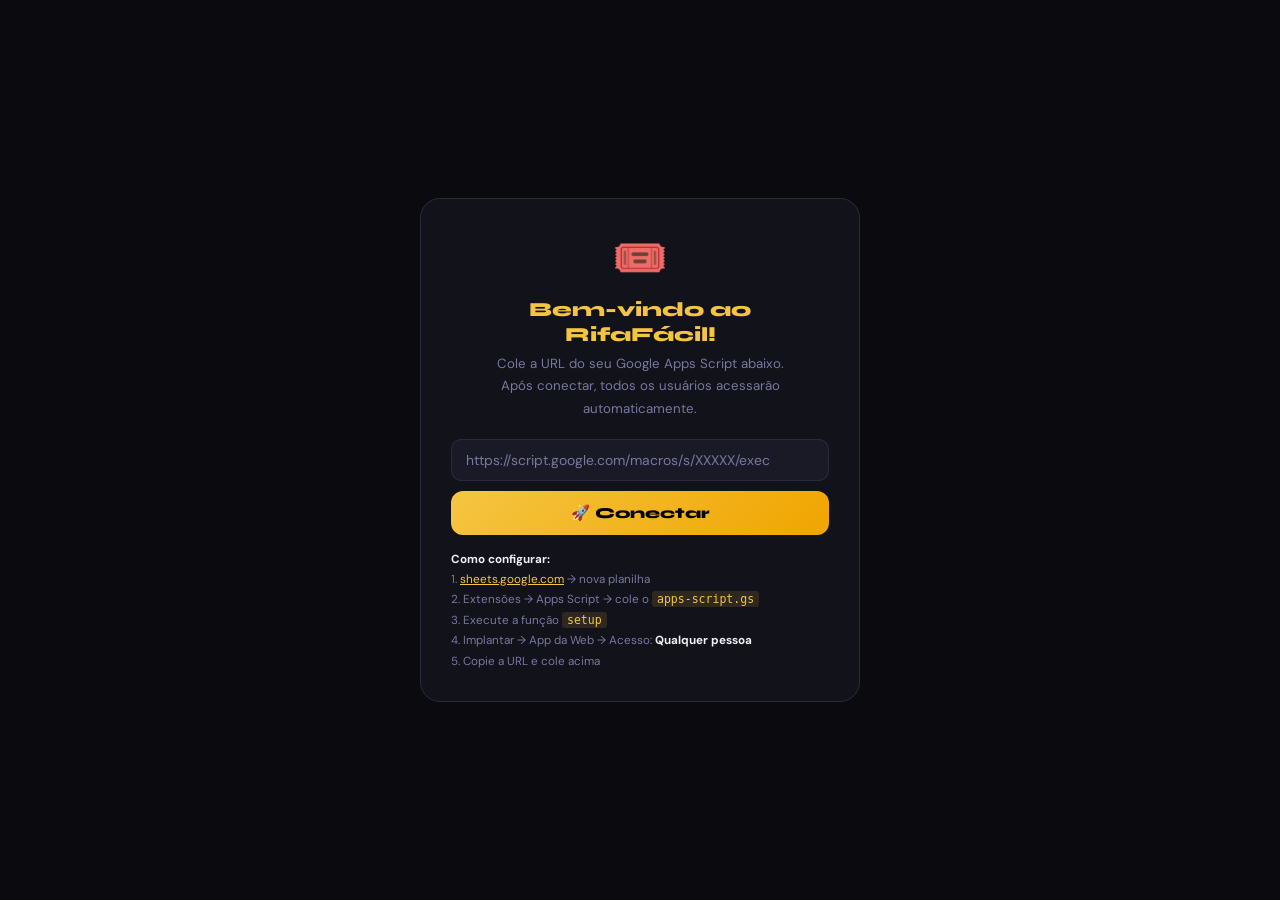
==== commit 9d3a1b26: "Update index.html" ====
--- a/index.html
+++ b/index.html
@@ -7,355 +7,257 @@
 <meta name="apple-mobile-web-app-capable" content="yes">
 <meta name="apple-mobile-web-app-status-bar-style" content="black-translucent">
 <meta name="apple-mobile-web-app-title" content="RifaFácil">
-<meta name="description" content="Sistema de gerenciamento de rifas online">
 <title>RifaFácil</title>
-
-<!-- PWA Manifest inline via blob (funciona sem servidor) -->
 <script>
 (function(){
-  const manifest = {
-    name: "RifaFácil",
-    short_name: "RifaFácil",
-    description: "Sistema de gerenciamento de rifas online",
-    start_url: "./",
-    display: "standalone",
-    background_color: "#0a0a0f",
-    theme_color: "#f5c542",
-    orientation: "portrait-primary",
-    icons: [
-      { src: "data:image/svg+xml,<svg xmlns='http://www.w3.org/2000/svg' viewBox='0 0 192 192'><rect width='192' height='192' rx='40' fill='%230a0a0f'/><text y='130' x='96' text-anchor='middle' font-size='110' font-family='serif'>🎟️</text></svg>", sizes: "192x192", type: "image/svg+xml" },
-      { src: "data:image/svg+xml,<svg xmlns='http://www.w3.org/2000/svg' viewBox='0 0 512 512'><rect width='512' height='512' rx='100' fill='%230a0a0f'/><text y='360' x='256' text-anchor='middle' font-size='300' font-family='serif'>🎟️</text></svg>", sizes: "512x512", type: "image/svg+xml" }
-    ]
-  };
-  const blob = new Blob([JSON.stringify(manifest)], {type:'application/json'});
-  const url  = URL.createObjectURL(blob);
-  const link = document.createElement('link');
-  link.rel='manifest'; link.href=url;
-  document.head.appendChild(link);
+  const m={name:"RifaFácil",short_name:"RifaFácil",start_url:"./",display:"standalone",
+    background_color:"#0a0a0f",theme_color:"#f5c542",
+    icons:[{src:"data:image/svg+xml,<svg xmlns='http://www.w3.org/2000/svg' viewBox='0 0 192 192'><rect width='192' height='192' rx='40' fill='%230a0a0f'/><text y='130' x='96' text-anchor='middle' font-size='110'>🎟️</text></svg>",sizes:"192x192",type:"image/svg+xml"}]};
+  const b=new Blob([JSON.stringify(m)],{type:'application/json'});
+  const l=document.createElement('link');l.rel='manifest';l.href=URL.createObjectURL(b);
+  document.head.appendChild(l);
 })();
 </script>
-
-<!-- Apple touch icons inline -->
-<link rel="apple-touch-icon" href="data:image/svg+xml,<svg xmlns='http://www.w3.org/2000/svg' viewBox='0 0 180 180'><rect width='180' height='180' rx='36' fill='%230a0a0f'/><text y='125' x='90' text-anchor='middle' font-size='100' font-family='serif'>🎟️</text></svg>">
-
+<link rel="apple-touch-icon" href="data:image/svg+xml,<svg xmlns='http://www.w3.org/2000/svg' viewBox='0 0 180 180'><rect width='180' height='180' rx='36' fill='%230a0a0f'/><text y='125' x='90' text-anchor='middle' font-size='100'>🎟️</text></svg>">
 <link href="https://fonts.googleapis.com/css2?family=Syne:wght@400;600;700;800&family=DM+Sans:wght@300;400;500&family=Playfair+Display:wght@700;800;900&display=swap" rel="stylesheet">
 <style>
-:root{
-  --bg:#0a0a0f;--surface:#12121a;--surface2:#1a1a26;--border:#2a2a3d;
-  --accent:#f5c542;--accent2:#ff6b35;--green:#22c55e;--red:#ef4444;
-  --blue:#3b82f6;--purple:#a855f7;
-  --text:#f0f0f5;--muted:#7878a0;--radius:14px;
-}
+:root{--bg:#0a0a0f;--sf:#12121a;--sf2:#1a1a26;--bd:#2a2a3d;--ac:#f5c542;--ac2:#ff6b35;--gn:#22c55e;--rd:#ef4444;--bl:#3b82f6;--tx:#f0f0f5;--mu:#7878a0;--r:14px;}
 *{box-sizing:border-box;margin:0;padding:0;}
 html{scroll-behavior:smooth;}
-body{font-family:'DM Sans',sans-serif;background:var(--bg);color:var(--text);
-  min-height:100vh;overflow-x:hidden;
-  padding-top:env(safe-area-inset-top);
-  padding-bottom:env(safe-area-inset-bottom);}
-
-/* ── FIRST RUN ── */
-#firstRunScreen{position:fixed;inset:0;background:var(--bg);z-index:9999;
-  display:flex;align-items:center;justify-content:center;padding:20px;overflow-y:auto;}
-.firstrun-card{background:var(--surface);border:1px solid var(--border);border-radius:20px;
-  max-width:420px;width:100%;padding:32px;text-align:center;}
-.firstrun-icon{font-size:3rem;margin-bottom:12px;}
-.firstrun-card h1{font-family:'Syne',sans-serif;font-weight:800;font-size:1.3rem;
-  color:var(--accent);margin-bottom:8px;}
-.firstrun-card p{color:var(--muted);font-size:.85rem;line-height:1.65;margin-bottom:20px;}
-.fr-input{width:100%;padding:11px 14px;border-radius:10px;background:var(--surface2);
-  border:1.5px solid var(--border);color:var(--text);font-family:'DM Sans',sans-serif;
-  font-size:.88rem;outline:none;transition:border-color .2s;margin-bottom:10px;}
-.fr-input:focus{border-color:var(--accent);}
-.fr-input::placeholder{color:var(--muted);}
-.btn-primary{width:100%;padding:13px;border-radius:12px;border:none;
-  background:linear-gradient(135deg,var(--accent),#f0a500);color:#000;
-  font-family:'Syne',sans-serif;font-weight:800;font-size:.95rem;cursor:pointer;transition:all .2s;}
-.btn-primary:hover{transform:scale(1.02);}
-.btn-primary:disabled{opacity:.5;cursor:not-allowed;transform:none;}
-.fr-msg{border-radius:8px;padding:10px 13px;font-size:.8rem;margin-top:10px;
-  display:none;line-height:1.5;white-space:pre-line;text-align:left;}
-.fr-msg.err{background:rgba(239,68,68,.1);border:1px solid rgba(239,68,68,.3);color:var(--red);}
-.fr-msg.ok{background:rgba(34,197,94,.1);border:1px solid rgba(34,197,94,.3);color:var(--green);}
-.fr-hint{font-size:.74rem;color:var(--muted);margin-top:14px;line-height:1.7;text-align:left;}
-.fr-hint a{color:var(--accent);}
-
-/* ── INSTALL BANNER ── */
-#installBanner{display:none;background:linear-gradient(135deg,rgba(245,197,66,.15),rgba(168,85,247,.1));
-  border-bottom:1px solid rgba(245,197,66,.3);padding:10px 17px;
-  align-items:center;gap:10px;justify-content:space-between;}
-.install-text{font-size:.78rem;color:var(--text);}
-.install-text b{color:var(--accent);}
-.btn-install{padding:7px 14px;border-radius:8px;border:none;background:var(--accent);color:#000;
-  font-family:'Syne',sans-serif;font-weight:700;font-size:.76rem;cursor:pointer;white-space:nowrap;}
-.btn-dismiss{padding:5px 9px;border-radius:7px;border:1px solid var(--border);
-  background:transparent;color:var(--muted);font-size:.72rem;cursor:pointer;}
-
-/* ── LOADING ── */
-#loadingScreen{position:fixed;inset:0;background:var(--bg);z-index:8888;
-  display:none;flex-direction:column;align-items:center;justify-content:center;gap:14px;}
-.loader{width:42px;height:42px;border:3px solid var(--border);
-  border-top-color:var(--accent);border-radius:50%;animation:spin 1s linear infinite;}
+body{font-family:'DM Sans',sans-serif;background:var(--bg);color:var(--tx);min-height:100vh;overflow-x:hidden;padding-top:env(safe-area-inset-top);}
+
+/* FIRST RUN */
+#frScreen{position:fixed;inset:0;background:var(--bg);z-index:9999;display:flex;align-items:center;justify-content:center;padding:20px;overflow-y:auto;}
+.frCard{background:var(--sf);border:1px solid var(--bd);border-radius:20px;max-width:440px;width:100%;padding:30px;text-align:center;}
+.frCard h1{font-family:'Syne',sans-serif;font-weight:800;font-size:1.25rem;color:var(--ac);margin-bottom:6px;}
+.frCard p{color:var(--mu);font-size:.83rem;line-height:1.7;margin-bottom:18px;}
+.frInput{width:100%;padding:11px 14px;border-radius:10px;background:var(--sf2);border:1.5px solid var(--bd);color:var(--tx);font-family:'DM Sans',sans-serif;font-size:.87rem;outline:none;margin-bottom:10px;transition:border-color .2s;}
+.frInput:focus{border-color:var(--ac);}
+.frInput::placeholder{color:var(--mu);}
+.btnPrimary{width:100%;padding:13px;border-radius:12px;border:none;background:linear-gradient(135deg,var(--ac),#f0a500);color:#000;font-family:'Syne',sans-serif;font-weight:800;font-size:.95rem;cursor:pointer;transition:all .2s;}
+.btnPrimary:hover{transform:scale(1.02);}
+.btnPrimary:disabled{opacity:.5;cursor:not-allowed;transform:none;}
+.frMsg{border-radius:8px;padding:10px 13px;font-size:.79rem;margin-top:10px;display:none;line-height:1.6;text-align:left;white-space:pre-wrap;}
+.frMsg.err{background:rgba(239,68,68,.1);border:1px solid rgba(239,68,68,.3);color:var(--rd);}
+.frMsg.ok{background:rgba(34,197,94,.1);border:1px solid rgba(34,197,94,.3);color:var(--gn);}
+.frHint{font-size:.73rem;color:var(--mu);margin-top:14px;line-height:1.75;text-align:left;}
+.frHint a{color:var(--ac);}
+.frHint code{background:rgba(245,197,66,.12);color:var(--ac);padding:1px 5px;border-radius:3px;font-size:.72rem;}
+
+/* LOADING */
+#ldScreen{position:fixed;inset:0;background:var(--bg);z-index:8888;display:none;flex-direction:column;align-items:center;justify-content:center;gap:14px;}
+.loader{width:42px;height:42px;border:3px solid var(--bd);border-top-color:var(--ac);border-radius:50%;animation:spin 1s linear infinite;}
 @keyframes spin{to{transform:rotate(360deg)}}
-.loader-text{font-family:'Syne',sans-serif;color:var(--muted);font-size:.87rem;}
-
-/* ── APP ── */
+.ldTxt{font-family:'Syne',sans-serif;color:var(--mu);font-size:.87rem;}
+
+/* APP */
 #app{display:none;}
-nav{display:flex;align-items:center;justify-content:space-between;padding:12px 17px;
-  background:rgba(10,10,15,.97);backdrop-filter:blur(12px);
-  border-bottom:1px solid var(--border);position:sticky;top:0;z-index:100;}
-.logo{font-family:'Syne',sans-serif;font-weight:800;font-size:1.18rem;color:var(--accent);}
-.logo span{color:var(--text);}
-.nav-right{display:flex;align-items:center;gap:4px;}
-.sync-wrap{display:flex;align-items:center;gap:5px;margin-right:4px;cursor:pointer;
-  padding:4px 8px;border-radius:7px;transition:background .2s;}
-.sync-wrap:hover{background:var(--surface2);}
-.sync-dot{width:7px;height:7px;border-radius:50%;background:var(--green);}
-.sync-dot.syncing{background:var(--accent);animation:blink 1s infinite;}
-.sync-dot.err{background:var(--red);}
+nav{display:flex;align-items:center;justify-content:space-between;padding:12px 17px;background:rgba(10,10,15,.97);backdrop-filter:blur(12px);border-bottom:1px solid var(--bd);position:sticky;top:0;z-index:100;}
+.logo{font-family:'Syne',sans-serif;font-weight:800;font-size:1.18rem;color:var(--ac);}
+.logo span{color:var(--tx);}
+.navR{display:flex;align-items:center;gap:4px;}
+.syncWrap{display:flex;align-items:center;gap:5px;margin-right:4px;cursor:pointer;padding:4px 8px;border-radius:7px;transition:background .2s;}
+.syncWrap:hover{background:var(--sf2);}
+.syncDot{width:7px;height:7px;border-radius:50%;background:var(--gn);}
+.syncDot.spin{background:var(--ac);animation:blink 1s infinite;}
+.syncDot.err{background:var(--rd);}
 @keyframes blink{0%,100%{opacity:1}50%{opacity:.2}}
-.sync-label{font-size:.68rem;color:var(--muted);}
-.nav-tab{padding:7px 11px;border-radius:8px;border:none;cursor:pointer;
-  font-family:'DM Sans',sans-serif;font-size:.78rem;font-weight:500;
-  background:transparent;color:var(--muted);transition:all .2s;}
-.nav-tab.active,.nav-tab:hover{background:var(--surface2);color:var(--text);}
-.nav-tab.active{color:var(--accent);}
+.syncLbl{font-size:.68rem;color:var(--mu);}
+.navTab{padding:7px 11px;border-radius:8px;border:none;cursor:pointer;font-family:'DM Sans',sans-serif;font-size:.78rem;font-weight:500;background:transparent;color:var(--mu);transition:all .2s;}
+.navTab.active,.navTab:hover{background:var(--sf2);color:var(--tx);}
+.navTab.active{color:var(--ac);}
 
 .page{display:none;animation:fadeIn .3s ease;}
 .page.active{display:block;}
 @keyframes fadeIn{from{opacity:0;transform:translateY(7px)}to{opacity:1;transform:translateY(0)}}
 
 /* HERO */
-.raffle-hero{background:linear-gradient(135deg,var(--surface),#180e1f);
-  border-bottom:1px solid var(--border);padding:20px 17px;position:relative;overflow:hidden;}
-.raffle-hero::before{content:'';position:absolute;top:-50px;right:-50px;width:200px;height:200px;
-  background:radial-gradient(circle,rgba(245,197,66,.09),transparent 70%);border-radius:50%;}
-.raffle-info{display:flex;gap:15px;align-items:flex-start;flex-wrap:wrap;}
-.raffle-img-wrap{width:108px;height:108px;border-radius:12px;border:2px solid var(--border);
-  flex-shrink:0;background:var(--surface2);display:flex;align-items:center;
-  justify-content:center;font-size:2.5rem;overflow:hidden;}
-.raffle-img-wrap img{width:100%;height:100%;object-fit:cover;display:none;}
-.raffle-meta{flex:1;min-width:175px;}
-.raffle-meta h1{font-family:'Playfair Display',Georgia,serif;font-weight:800;font-size:1.45rem;margin-bottom:4px;letter-spacing:-.01em;line-height:1.2;}
-.desc{color:var(--muted);font-size:.86rem;margin-bottom:9px;line-height:1.5;}
+.hero{background:linear-gradient(135deg,var(--sf),#180e1f);border-bottom:1px solid var(--bd);padding:20px 17px;position:relative;overflow:hidden;}
+.hero::before{content:'';position:absolute;top:-50px;right:-50px;width:200px;height:200px;background:radial-gradient(circle,rgba(245,197,66,.09),transparent 70%);border-radius:50%;}
+.heroInfo{display:flex;gap:15px;align-items:flex-start;flex-wrap:wrap;}
+.heroImgWrap{width:108px;height:108px;border-radius:12px;border:2px solid var(--bd);flex-shrink:0;background:var(--sf2);display:flex;align-items:center;justify-content:center;font-size:2.5rem;overflow:hidden;}
+.heroImgWrap img{width:100%;height:100%;object-fit:cover;display:none;}
+.heroMeta{flex:1;min-width:175px;}
+.heroMeta h1{font-family:'Playfair Display',Georgia,serif;font-weight:800;font-size:1.4rem;margin-bottom:4px;letter-spacing:-.01em;line-height:1.2;}
+.heroDesc{color:var(--mu);font-size:.86rem;margin-bottom:9px;line-height:1.5;}
 .badges{display:flex;flex-wrap:wrap;gap:5px;}
 .badge{padding:4px 10px;border-radius:20px;font-size:.72rem;font-weight:500;}
-.by{background:rgba(245,197,66,.15);color:var(--accent);border:1px solid rgba(245,197,66,.3);}
-.bg{background:rgba(34,197,94,.12);color:var(--green);border:1px solid rgba(34,197,94,.25);}
-.br{background:rgba(255,107,53,.12);color:var(--accent2);border:1px solid rgba(255,107,53,.25);}
-.progress-wrap{margin-top:9px;}
-.progress-label{display:flex;justify-content:space-between;font-size:.69rem;color:var(--muted);margin-bottom:3px;}
-.progress-bar{height:5px;background:var(--surface2);border-radius:3px;overflow:hidden;}
-.progress-fill{height:100%;background:linear-gradient(90deg,var(--accent),var(--accent2));
-  border-radius:3px;transition:width .7s ease;}
-
-.summary-bar{background:var(--surface);border-bottom:1px solid var(--border);
-  padding:10px 17px;display:flex;align-items:center;justify-content:space-between;
-  flex-wrap:wrap;gap:7px;position:sticky;top:49px;z-index:90;}
-.summary-left{display:flex;align-items:center;gap:11px;flex-wrap:wrap;}
-.summary-item{font-size:.77rem;color:var(--muted);}
-.summary-item b{color:var(--text);font-size:.89rem;}
-.total-price{font-family:'Syne',sans-serif;font-weight:700;font-size:.98rem;color:var(--accent);}
-.btn-buy{background:linear-gradient(135deg,var(--accent),#f0a500);color:#000;border:none;
-  padding:9px 19px;border-radius:10px;font-family:'Syne',sans-serif;font-weight:700;
-  font-size:.85rem;cursor:pointer;transition:all .2s;white-space:nowrap;}
-.btn-buy:hover{transform:scale(1.04);box-shadow:0 4px 16px rgba(245,197,66,.35);}
-.btn-buy:disabled{opacity:.4;cursor:not-allowed;transform:none;}
-
+.by{background:rgba(245,197,66,.15);color:var(--ac);border:1px solid rgba(245,197,66,.3);}
+.bg{background:rgba(34,197,94,.12);color:var(--gn);border:1px solid rgba(34,197,94,.25);}
+.br{background:rgba(255,107,53,.12);color:var(--ac2);border:1px solid rgba(255,107,53,.25);}
+.progWrap{margin-top:9px;}
+.progLabel{display:flex;justify-content:space-between;font-size:.69rem;color:var(--mu);margin-bottom:3px;}
+.progBar{height:5px;background:var(--sf2);border-radius:3px;overflow:hidden;}
+.progFill{height:100%;background:linear-gradient(90deg,var(--ac),var(--ac2));border-radius:3px;transition:width .7s ease;}
+
+/* SUMMARY BAR */
+.sumBar{background:var(--sf);border-bottom:1px solid var(--bd);padding:10px 17px;display:flex;align-items:center;justify-content:space-between;flex-wrap:wrap;gap:7px;position:sticky;top:49px;z-index:90;}
+.sumL{display:flex;align-items:center;gap:11px;flex-wrap:wrap;}
+.sumItem{font-size:.77rem;color:var(--mu);}
+.sumItem b{color:var(--tx);font-size:.89rem;}
+.totPrice{font-family:'Syne',sans-serif;font-weight:700;font-size:.98rem;color:var(--ac);}
+.btnBuy{background:linear-gradient(135deg,var(--ac),#f0a500);color:#000;border:none;padding:9px 19px;border-radius:10px;font-family:'Syne',sans-serif;font-weight:700;font-size:.85rem;cursor:pointer;transition:all .2s;white-space:nowrap;}
+.btnBuy:hover{transform:scale(1.04);box-shadow:0 4px 16px rgba(245,197,66,.35);}
+.btnBuy:disabled{opacity:.4;cursor:not-allowed;transform:none;}
+
+/* LEGEND */
 .legend{display:flex;gap:10px;padding:11px 17px 7px;flex-wrap:wrap;}
-.legend-item{display:flex;align-items:center;gap:5px;font-size:.72rem;color:var(--muted);}
+.li{display:flex;align-items:center;gap:5px;font-size:.72rem;color:var(--mu);}
 .ld{width:10px;height:10px;border-radius:3px;}
-.ld-free{background:var(--surface2);border:1px solid var(--border);}
-.ld-sel{background:var(--accent);}
+.ld-free{background:var(--sf2);border:1px solid var(--bd);}
+.ld-sel{background:var(--ac);}
 .ld-res{background:rgba(59,130,246,.22);border:1px solid rgba(59,130,246,.4);}
 .ld-sold{background:rgba(239,68,68,.22);border:1px solid rgba(239,68,68,.3);}
 
-.grid-section{padding:7px 17px 30px;}
-.grid-title{font-family:'Syne',sans-serif;font-weight:700;font-size:.86rem;
-  margin-bottom:10px;color:var(--muted);}
-.grid-title span{color:var(--text);}
-.numbers-grid{display:grid;grid-template-columns:repeat(auto-fill,minmax(52px,1fr));gap:6px;}
-.num-btn{aspect-ratio:1;border-radius:10px;border:1.5px solid var(--border);
-  background:var(--surface2);color:var(--text);font-family:'Syne',sans-serif;
-  font-weight:600;font-size:.78rem;cursor:pointer;transition:all .14s;
-  display:flex;align-items:center;justify-content:center;position:relative;user-select:none;}
-.num-btn:hover:not(.sold):not(.selected):not(.reserved){border-color:var(--accent);
-  color:var(--accent);background:rgba(245,197,66,.07);transform:scale(1.07);}
-.num-btn.selected{background:linear-gradient(135deg,var(--accent),#f0a500);
-  border-color:transparent;color:#000;transform:scale(1.05);
-  box-shadow:0 3px 12px rgba(245,197,66,.4);}
-.num-btn.sold{background:rgba(239,68,68,.05);border-color:rgba(239,68,68,.2);
-  color:rgba(239,68,68,.65);cursor:not-allowed;opacity:.75;}
-.num-btn.sold::after{content:'✕';position:absolute;top:1px;right:3px;font-size:.42rem;opacity:.6;}
-.num-btn.reserved{background:rgba(59,130,246,.08);border-color:rgba(59,130,246,.35);
-  color:rgba(59,130,246,.8);cursor:not-allowed;opacity:.8;}
-.num-btn.reserved::after{content:'🔒';position:absolute;top:0;right:2px;font-size:.38rem;}
+/* GRID */
+.gridSec{padding:7px 17px 30px;}
+.gridTitle{font-family:'Syne',sans-serif;font-weight:700;font-size:.86rem;margin-bottom:10px;color:var(--mu);}
+.gridTitle span{color:var(--tx);}
+.numGrid{display:grid;grid-template-columns:repeat(auto-fill,minmax(52px,1fr));gap:6px;}
+.nBtn{aspect-ratio:1;border-radius:10px;border:1.5px solid var(--bd);background:var(--sf2);color:var(--tx);font-family:'Syne',sans-serif;font-weight:600;font-size:.78rem;cursor:pointer;transition:all .14s;display:flex;align-items:center;justify-content:center;position:relative;user-select:none;}
+.nBtn:hover:not(.sold):not(.selected):not(.reserved){border-color:var(--ac);color:var(--ac);background:rgba(245,197,66,.07);transform:scale(1.07);}
+.nBtn.selected{background:linear-gradient(135deg,var(--ac),#f0a500);border-color:transparent;color:#000;transform:scale(1.05);box-shadow:0 3px 12px rgba(245,197,66,.4);}
+.nBtn.sold{background:rgba(239,68,68,.05);border-color:rgba(239,68,68,.2);color:rgba(239,68,68,.65);cursor:not-allowed;opacity:.75;}
+.nBtn.sold::after{content:'✕';position:absolute;top:1px;right:3px;font-size:.42rem;opacity:.6;}
+.nBtn.reserved{background:rgba(59,130,246,.08);border-color:rgba(59,130,246,.35);color:rgba(59,130,246,.8);cursor:not-allowed;opacity:.8;}
+.nBtn.reserved::after{content:'🔒';position:absolute;top:0;right:2px;font-size:.38rem;}
 
 /* MODALS */
-.modal-overlay{display:none;position:fixed;inset:0;background:rgba(0,0,0,.78);
-  backdrop-filter:blur(7px);z-index:500;align-items:center;justify-content:center;padding:16px;}
-.modal-overlay.open{display:flex;animation:fadeIn .22s ease;}
-.modal{background:var(--surface);border:1px solid var(--border);border-radius:20px;
-  max-width:415px;width:100%;max-height:92vh;overflow-y:auto;}
-.modal-header{padding:17px 19px 12px;border-bottom:1px solid var(--border);
-  display:flex;align-items:center;justify-content:space-between;}
-.modal-title{font-family:'Syne',sans-serif;font-weight:700;font-size:.97rem;}
-.modal-close{width:27px;height:27px;border-radius:6px;border:1px solid var(--border);
-  background:transparent;color:var(--muted);cursor:pointer;
-  display:flex;align-items:center;justify-content:center;transition:all .2s;font-size:.82rem;}
-.modal-close:hover{background:var(--surface2);color:var(--text);}
-.modal-body{padding:17px 19px;}
-
-.reservation-timer{background:rgba(59,130,246,.1);border:1px solid rgba(59,130,246,.3);
-  border-radius:10px;padding:10px 14px;margin-bottom:13px;
-  display:flex;align-items:center;gap:9px;}
-.timer-icon{font-size:1.1rem;}
-.timer-text{font-size:.76rem;color:var(--blue);flex:1;line-height:1.4;}
-.timer-countdown{font-family:'Syne',sans-serif;font-weight:800;font-size:1rem;
-  color:var(--accent);white-space:nowrap;}
-.timer-countdown.urgent{color:var(--red);animation:blink .7s infinite;}
-
-.pix-section{text-align:center;}
-.pix-qr{width:174px;height:174px;margin:0 auto 12px;background:#fff;border-radius:12px;overflow:hidden;}
-.pix-qr canvas{width:100%;height:100%;}
-.pix-key-box{background:var(--surface2);border:1px solid var(--border);border-radius:10px;
-  padding:11px;margin:11px 0;display:flex;align-items:center;justify-content:space-between;gap:8px;}
-.pix-key{font-family:monospace;font-size:.79rem;color:var(--accent);word-break:break-all;text-align:left;}
-.btn-copy{padding:5px 10px;border-radius:7px;border:1px solid var(--border);background:var(--surface);
-  color:var(--text);cursor:pointer;font-size:.72rem;white-space:nowrap;}
-.btn-copy:hover{background:var(--surface2);}
-.pix-amount{font-family:'Syne',sans-serif;font-size:1.65rem;font-weight:800;color:var(--accent);margin:6px 0;}
-.pix-nums{font-size:.77rem;color:var(--muted);margin-bottom:3px;}
-.pix-instructions{font-size:.74rem;color:var(--muted);line-height:1.65;margin-top:9px;text-align:left;}
-.btn-confirm{width:100%;padding:11px;border-radius:11px;border:none;margin-top:12px;
-  background:linear-gradient(135deg,var(--green),#16a34a);color:#fff;
-  font-family:'Syne',sans-serif;font-weight:700;font-size:.88rem;cursor:pointer;transition:all .2s;}
-.btn-confirm:hover{transform:scale(1.02);}
-.btn-confirm:disabled{opacity:.5;cursor:not-allowed;transform:none;}
-.btn-cancel-res{width:100%;padding:9px;border-radius:10px;border:1px solid rgba(239,68,68,.3);
-  background:rgba(239,68,68,.07);color:var(--red);font-size:.8rem;cursor:pointer;margin-top:8px;}
-.btn-cancel-res:hover{background:rgba(239,68,68,.14);}
-
-.form-group{margin-bottom:11px;}
-.form-label{display:block;font-size:.77rem;color:var(--muted);margin-bottom:4px;}
-.form-input{width:100%;padding:9px 12px;border-radius:9px;background:var(--surface2);
-  border:1.5px solid var(--border);color:var(--text);font-family:'DM Sans',sans-serif;
-  font-size:.85rem;transition:border-color .2s;outline:none;}
-.form-input:focus{border-color:var(--accent);}
-select.form-input option{background:var(--surface2);}
-.nums-preview{display:flex;flex-wrap:wrap;gap:4px;margin-top:5px;}
-.num-chip{padding:3px 7px;background:rgba(245,197,66,.15);color:var(--accent);
-  border-radius:5px;font-size:.72rem;font-weight:600;}
-.sep{height:1px;background:var(--border);margin:12px 0;}
+.mOverlay{display:none;position:fixed;inset:0;background:rgba(0,0,0,.78);backdrop-filter:blur(7px);z-index:500;align-items:center;justify-content:center;padding:16px;}
+.mOverlay.open{display:flex;animation:fadeIn .22s ease;}
+.modal{background:var(--sf);border:1px solid var(--bd);border-radius:20px;max-width:415px;width:100%;max-height:92vh;overflow-y:auto;}
+.mHead{padding:17px 19px 12px;border-bottom:1px solid var(--bd);display:flex;align-items:center;justify-content:space-between;}
+.mTitle{font-family:'Syne',sans-serif;font-weight:700;font-size:.97rem;}
+.mClose{width:27px;height:27px;border-radius:6px;border:1px solid var(--bd);background:transparent;color:var(--mu);cursor:pointer;display:flex;align-items:center;justify-content:center;transition:all .2s;font-size:.82rem;}
+.mClose:hover{background:var(--sf2);color:var(--tx);}
+.mBody{padding:17px 19px;}
+
+/* TIMER */
+.resTimer{background:rgba(59,130,246,.1);border:1px solid rgba(59,130,246,.3);border-radius:10px;padding:10px 14px;margin-bottom:13px;display:flex;align-items:center;gap:9px;}
+.timerTxt{font-size:.76rem;color:var(--bl);flex:1;line-height:1.4;}
+.timerCnt{font-family:'Syne',sans-serif;font-weight:800;font-size:1rem;color:var(--ac);white-space:nowrap;}
+.timerCnt.urgent{color:var(--rd);animation:blink .7s infinite;}
+
+/* PIX */
+.pixSec{text-align:center;}
+.pixQr{width:174px;height:174px;margin:0 auto 12px;background:#fff;border-radius:12px;overflow:hidden;}
+.pixQr canvas{width:100%;height:100%;}
+.pixKeyBox{background:var(--sf2);border:1px solid var(--bd);border-radius:10px;padding:11px;margin:11px 0;display:flex;align-items:center;justify-content:space-between;gap:8px;}
+.pixKey{font-family:monospace;font-size:.79rem;color:var(--ac);word-break:break-all;text-align:left;}
+.btnCopy{padding:5px 10px;border-radius:7px;border:1px solid var(--bd);background:var(--sf);color:var(--tx);cursor:pointer;font-size:.72rem;white-space:nowrap;}
+.btnCopy:hover{background:var(--sf2);}
+.pixAmt{font-family:'Syne',sans-serif;font-size:1.65rem;font-weight:800;color:var(--ac);margin:6px 0;}
+.pixNums{font-size:.77rem;color:var(--mu);margin-bottom:3px;}
+.pixInstr{font-size:.74rem;color:var(--mu);line-height:1.65;margin-top:9px;text-align:left;}
+.btnConfirm{width:100%;padding:11px;border-radius:11px;border:none;margin-top:12px;background:linear-gradient(135deg,var(--gn),#16a34a);color:#fff;font-family:'Syne',sans-serif;font-weight:700;font-size:.88rem;cursor:pointer;transition:all .2s;}
+.btnConfirm:hover{transform:scale(1.02);}
+.btnConfirm:disabled{opacity:.5;cursor:not-allowed;transform:none;}
+.btnCancelRes{width:100%;padding:9px;border-radius:10px;border:1px solid rgba(239,68,68,.3);background:rgba(239,68,68,.07);color:var(--rd);font-size:.8rem;cursor:pointer;margin-top:8px;}
+.btnCancelRes:hover{background:rgba(239,68,68,.14);}
+
+/* FORMS */
+.fGroup{margin-bottom:11px;}
+.fLabel{display:block;font-size:.77rem;color:var(--mu);margin-bottom:4px;}
+.fInput{width:100%;padding:9px 12px;border-radius:9px;background:var(--sf2);border:1.5px solid var(--bd);color:var(--tx);font-family:'DM Sans',sans-serif;font-size:.85rem;transition:border-color .2s;outline:none;}
+.fInput:focus{border-color:var(--ac);}
+select.fInput option{background:var(--sf2);}
+.numsPrev{display:flex;flex-wrap:wrap;gap:4px;margin-top:5px;}
+.numChip{padding:3px 7px;background:rgba(245,197,66,.15);color:var(--ac);border-radius:5px;font-size:.72rem;font-weight:600;}
+.sep{height:1px;background:var(--bd);margin:12px 0;}
 
 /* ADMIN */
-.admin-tabs{display:flex;gap:3px;padding:14px 17px 0;border-bottom:1px solid var(--border);
-  overflow-x:auto;scrollbar-width:none;}
-.admin-tabs::-webkit-scrollbar{display:none;}
-.admin-tab{padding:7px 13px;border-radius:8px 8px 0 0;border:none;cursor:pointer;
-  font-family:'DM Sans',sans-serif;font-size:.77rem;font-weight:500;
-  background:transparent;color:var(--muted);transition:all .2s;white-space:nowrap;margin-bottom:-1px;}
-.admin-tab.active{background:var(--surface);color:var(--accent);
-  border:1px solid var(--border);border-bottom-color:var(--surface);}
-.admin-tab:hover:not(.active){color:var(--text);}
-.admin-tab-panel{display:none;}
-.admin-tab-panel.active{display:block;}
-
-.admin-login-wrap{display:flex;align-items:center;justify-content:center;min-height:65vh;padding:20px;}
-.admin-login-card{background:var(--surface);border:1px solid var(--border);border-radius:20px;
-  padding:26px;max-width:305px;width:100%;text-align:center;}
-.admin-login-card h2{font-family:'Syne',sans-serif;font-weight:800;font-size:1.08rem;margin-bottom:5px;}
-.admin-login-card p{color:var(--muted);font-size:.81rem;margin-bottom:16px;}
-.admin-body{padding:17px;display:grid;gap:15px;max-width:700px;}
-.admin-card{background:var(--surface);border:1px solid var(--border);border-radius:var(--radius);padding:17px;}
-.admin-card h2{font-family:'Syne',sans-serif;font-weight:700;font-size:.86rem;margin-bottom:12px;color:var(--accent);}
-.admin-grid{display:grid;grid-template-columns:1fr 1fr;gap:9px;}
-@media(max-width:480px){.admin-grid{grid-template-columns:1fr;}}
-
-.img-upload-area{border:2px dashed var(--border);border-radius:12px;padding:20px;
-  text-align:center;cursor:pointer;transition:all .2s;position:relative;}
-.img-upload-area:hover{border-color:var(--accent);background:rgba(245,197,66,.04);}
-.img-upload-area input[type=file]{position:absolute;inset:0;opacity:0;cursor:pointer;width:100%;height:100%;}
-.img-upload-icon{font-size:1.9rem;margin-bottom:5px;}
-.img-upload-text{font-size:.77rem;color:var(--muted);}
-.img-upload-hint{font-size:.69rem;color:var(--muted);opacity:.65;margin-top:3px;}
-.img-preview-wrap{position:relative;margin-top:9px;display:none;}
-.img-preview-wrap img{width:100%;max-height:175px;border-radius:10px;object-fit:cover;}
-.img-remove{position:absolute;top:6px;right:6px;background:rgba(0,0,0,.65);color:#fff;
-  border:none;border-radius:50%;width:25px;height:25px;cursor:pointer;
-  display:flex;align-items:center;justify-content:center;font-size:.8rem;}
-.upload-bar-wrap{height:4px;background:var(--border);border-radius:2px;margin-top:7px;display:none;}
-.upload-bar{height:100%;background:var(--accent);border-radius:2px;width:0;transition:width .25s;}
-
-.btn-save{width:100%;padding:11px;border-radius:11px;border:none;margin-top:5px;
-  background:linear-gradient(135deg,var(--accent),#f0a500);color:#000;
-  font-family:'Syne',sans-serif;font-weight:700;font-size:.86rem;cursor:pointer;transition:all .2s;}
-.btn-save:hover{transform:scale(1.02);}
-.btn-save:disabled{opacity:.5;cursor:not-allowed;transform:none;}
-.stats-grid{display:grid;grid-template-columns:repeat(4,1fr);gap:7px;}
-@media(max-width:400px){.stats-grid{grid-template-columns:repeat(2,1fr);}}
-.stat-card{background:var(--surface2);border-radius:9px;padding:11px;text-align:center;}
-.stat-num{font-family:'Syne',sans-serif;font-size:1.2rem;font-weight:800;}
-.stat-label{font-size:.63rem;color:var(--muted);margin-top:2px;}
-.sg{color:var(--green);}.sy{color:var(--accent);}.sr{color:var(--accent2);}.sb{color:var(--blue);}
-
-.buyers-table{width:100%;border-collapse:collapse;font-size:.75rem;}
-.buyers-table th{text-align:left;padding:7px 8px;color:var(--muted);
-  border-bottom:1px solid var(--border);font-weight:500;white-space:nowrap;}
-.buyers-table td{padding:7px 8px;border-bottom:1px solid rgba(42,42,61,.3);vertical-align:middle;}
-.buyers-table tr:last-child td{border-bottom:none;}
-.status-badge{padding:3px 7px;border-radius:4px;font-size:.65rem;font-weight:600;display:inline-block;}
-.s-paid{background:rgba(34,197,94,.15);color:var(--green);}
-.s-pend{background:rgba(245,197,66,.15);color:var(--accent);}
-.s-res{background:rgba(59,130,246,.15);color:var(--blue);}
-.num-list{display:flex;gap:3px;flex-wrap:wrap;}
-.num-sm{padding:2px 5px;background:var(--surface);border:1px solid var(--border);border-radius:3px;font-size:.64rem;}
-.num-sm.res-num{border-color:rgba(59,130,246,.4);color:var(--blue);}
-.action-btns{display:flex;gap:4px;flex-wrap:wrap;}
-.btn-xs{padding:3px 8px;border-radius:5px;border:none;font-size:.64rem;cursor:pointer;
-  font-family:'DM Sans',sans-serif;font-weight:600;transition:all .2s;white-space:nowrap;}
-.btn-xs:hover{opacity:.8;}
-.btn-xs-green{background:rgba(34,197,94,.15);color:var(--green);}
-.btn-xs-red{background:rgba(239,68,68,.12);color:var(--red);}
-.btn-xs-yellow{background:rgba(245,197,66,.15);color:var(--accent);}
-.btn-xs-wa{background:rgba(37,211,102,.15);color:#25d366;}
-.buyers-section-header{display:flex;align-items:center;justify-content:space-between;
-  padding:9px 13px;border-radius:9px;font-family:'Syne',sans-serif;font-weight:700;font-size:.8rem;margin-bottom:8px;}
-.pending-header{background:rgba(245,197,66,.08);border:1px solid rgba(245,197,66,.2);color:var(--accent);}
-.paid-header{background:rgba(34,197,94,.07);border:1px solid rgba(34,197,94,.2);color:var(--green);}
-.buyers-section-count{background:var(--surface2);border-radius:20px;padding:2px 9px;
-  font-size:.72rem;font-weight:700;}
-
-.draw-section{text-align:center;padding:5px 0;}
-.btn-draw{padding:11px 26px;border-radius:11px;border:2px solid var(--accent2);
-  background:transparent;color:var(--accent2);font-family:'Syne',sans-serif;
-  font-weight:700;font-size:.9rem;cursor:pointer;transition:all .2s;}
-.btn-draw:hover{background:rgba(255,107,53,.1);}
-.draw-result{margin-top:12px;padding:15px;background:var(--surface2);border-radius:11px;
-  border:1px solid var(--accent2);display:none;animation:fadeIn .4s ease;}
-.draw-winner{font-family:'Syne',sans-serif;font-size:1.85rem;font-weight:800;color:var(--accent);}
-.draw-name{font-size:.86rem;color:var(--text);margin-top:3px;}
-.btn-danger{width:100%;padding:9px;border-radius:9px;border:1px solid rgba(239,68,68,.3);
-  background:rgba(239,68,68,.07);color:var(--red);font-family:'DM Sans',sans-serif;
-  font-size:.79rem;cursor:pointer;margin-top:9px;transition:all .2s;}
-.btn-danger:hover{background:rgba(239,68,68,.13);}
-
-.url-config-card{background:linear-gradient(135deg,rgba(59,130,246,.07),rgba(168,85,247,.07));
-  border-color:rgba(59,130,246,.25);}
-.url-config-card h2{color:var(--blue);}
-.url-status{display:flex;align-items:flex-start;gap:8px;font-size:.76rem;color:var(--muted);
-  margin-top:8px;line-height:1.5;}
-.url-status-dot{width:8px;height:8px;border-radius:50%;background:var(--green);
-  flex-shrink:0;margin-top:3px;}
-.url-status-dot.bad{background:var(--red);}
-
-.toast{position:fixed;bottom:19px;right:19px;background:var(--green);color:#fff;
-  padding:10px 16px;border-radius:9px;font-size:.8rem;font-weight:500;z-index:9999;
-  transform:translateY(60px);opacity:0;transition:all .3s;box-shadow:0 4px 16px rgba(0,0,0,.3);}
+.adminTabs{display:flex;gap:3px;padding:14px 17px 0;border-bottom:1px solid var(--bd);overflow-x:auto;scrollbar-width:none;}
+.adminTabs::-webkit-scrollbar{display:none;}
+.aTab{padding:7px 13px;border-radius:8px 8px 0 0;border:none;cursor:pointer;font-family:'DM Sans',sans-serif;font-size:.77rem;font-weight:500;background:transparent;color:var(--mu);transition:all .2s;white-space:nowrap;margin-bottom:-1px;}
+.aTab.active{background:var(--sf);color:var(--ac);border:1px solid var(--bd);border-bottom-color:var(--sf);}
+.aTab:hover:not(.active){color:var(--tx);}
+.aTabPanel{display:none;}
+.aTabPanel.active{display:block;}
+.loginWrap{display:flex;align-items:center;justify-content:center;min-height:65vh;padding:20px;}
+.loginCard{background:var(--sf);border:1px solid var(--bd);border-radius:20px;padding:26px;max-width:305px;width:100%;text-align:center;}
+.loginCard h2{font-family:'Syne',sans-serif;font-weight:800;font-size:1.08rem;margin-bottom:5px;}
+.loginCard p{color:var(--mu);font-size:.81rem;margin-bottom:16px;}
+.adminHdr{padding:20px 17px 9px;border-bottom:1px solid var(--bd);}
+.adminHdr h1{font-family:'Syne',sans-serif;font-weight:800;font-size:1.2rem;margin-bottom:3px;}
+.adminHdr p{color:var(--mu);font-size:.81rem;}
+.adminBody{padding:17px;display:grid;gap:15px;max-width:700px;}
+.aCard{background:var(--sf);border:1px solid var(--bd);border-radius:var(--r);padding:17px;}
+.aCard h2{font-family:'Syne',sans-serif;font-weight:700;font-size:.86rem;margin-bottom:12px;color:var(--ac);}
+.aGrid{display:grid;grid-template-columns:1fr 1fr;gap:9px;}
+@media(max-width:480px){.aGrid{grid-template-columns:1fr;}}
+.statsGrid{display:grid;grid-template-columns:repeat(4,1fr);gap:7px;}
+@media(max-width:400px){.statsGrid{grid-template-columns:repeat(2,1fr);}}
+.statCard{background:var(--sf2);border-radius:9px;padding:11px;text-align:center;}
+.statNum{font-family:'Syne',sans-serif;font-size:1.2rem;font-weight:800;}
+.statLbl{font-size:.63rem;color:var(--mu);margin-top:2px;}
+.sg{color:var(--gn);}.sy{color:var(--ac);}.sr{color:var(--ac2);}.sb{color:var(--bl);}
+
+/* IMAGE UPLOAD */
+.imgArea{border:2px dashed var(--bd);border-radius:12px;padding:20px;text-align:center;cursor:pointer;transition:all .2s;position:relative;}
+.imgArea:hover{border-color:var(--ac);background:rgba(245,197,66,.04);}
+.imgArea input{position:absolute;inset:0;opacity:0;cursor:pointer;width:100%;height:100%;}
+.imgAreaIcon{font-size:1.9rem;margin-bottom:5px;}
+.imgAreaTxt{font-size:.77rem;color:var(--mu);}
+.imgAreaHint{font-size:.69rem;color:var(--mu);opacity:.65;margin-top:3px;}
+.imgPrevWrap{position:relative;margin-top:9px;display:none;}
+.imgPrevWrap img{width:100%;max-height:175px;border-radius:10px;object-fit:cover;}
+.imgRm{position:absolute;top:6px;right:6px;background:rgba(0,0,0,.65);color:#fff;border:none;border-radius:50%;width:25px;height:25px;cursor:pointer;display:flex;align-items:center;justify-content:center;font-size:.8rem;}
+.upBarWrap{height:4px;background:var(--bd);border-radius:2px;margin-top:7px;display:none;}
+.upBar{height:100%;background:var(--ac);border-radius:2px;width:0;transition:width .25s;}
+
+.btnSave{width:100%;padding:11px;border-radius:11px;border:none;margin-top:5px;background:linear-gradient(135deg,var(--ac),#f0a500);color:#000;font-family:'Syne',sans-serif;font-weight:700;font-size:.86rem;cursor:pointer;transition:all .2s;}
+.btnSave:hover{transform:scale(1.02);}
+.btnSave:disabled{opacity:.5;cursor:not-allowed;transform:none;}
+
+/* BUYERS TABLE */
+.secHdr{display:flex;align-items:center;justify-content:space-between;padding:9px 13px;border-radius:9px;font-family:'Syne',sans-serif;font-weight:700;font-size:.8rem;margin-bottom:8px;}
+.secPend{background:rgba(245,197,66,.08);border:1px solid rgba(245,197,66,.2);color:var(--ac);}
+.secPaid{background:rgba(34,197,94,.07);border:1px solid rgba(34,197,94,.2);color:var(--gn);}
+.secHdrCount{background:var(--sf2);border-radius:20px;padding:2px 9px;font-size:.72rem;font-weight:700;}
+.bTable{width:100%;border-collapse:collapse;font-size:.75rem;}
+.bTable th{text-align:left;padding:7px 8px;color:var(--mu);border-bottom:1px solid var(--bd);font-weight:500;white-space:nowrap;}
+.bTable td{padding:7px 8px;border-bottom:1px solid rgba(42,42,61,.3);vertical-align:middle;}
+.bTable tr:last-child td{border-bottom:none;}
+.sBadge{padding:3px 7px;border-radius:4px;font-size:.65rem;font-weight:600;display:inline-block;}
+.s-paid{background:rgba(34,197,94,.15);color:var(--gn);}
+.s-pend{background:rgba(245,197,66,.15);color:var(--ac);}
+.s-res{background:rgba(59,130,246,.15);color:var(--bl);}
+.numList{display:flex;gap:3px;flex-wrap:wrap;}
+.numSm{padding:2px 5px;background:var(--sf);border:1px solid var(--bd);border-radius:3px;font-size:.64rem;}
+.numSm.res{border-color:rgba(59,130,246,.4);color:var(--bl);}
+.actBtns{display:flex;gap:4px;flex-wrap:wrap;}
+.bx{padding:4px 9px;border-radius:5px;border:none;font-size:.65rem;cursor:pointer;font-family:'DM Sans',sans-serif;font-weight:600;transition:all .2s;white-space:nowrap;}
+.bx:hover{opacity:.8;}
+.bx-gn{background:rgba(34,197,94,.15);color:var(--gn);}
+.bx-rd{background:rgba(239,68,68,.12);color:var(--rd);}
+.bx-yw{background:rgba(245,197,66,.15);color:var(--ac);}
+.bx-wa{background:rgba(37,211,102,.15);color:#25d366;}
+.emptyState{text-align:center;padding:22px;color:var(--mu);font-size:.82rem;}
+
+/* DRAW */
+.drawSec{text-align:center;padding:5px 0;}
+.btnDraw{padding:11px 26px;border-radius:11px;border:2px solid var(--ac2);background:transparent;color:var(--ac2);font-family:'Syne',sans-serif;font-weight:700;font-size:.9rem;cursor:pointer;transition:all .2s;}
+.btnDraw:hover{background:rgba(255,107,53,.1);}
+.drawResult{margin-top:12px;padding:15px;background:var(--sf2);border-radius:11px;border:1px solid var(--ac2);display:none;animation:fadeIn .4s ease;}
+.drawWinner{font-family:'Syne',sans-serif;font-size:1.85rem;font-weight:800;color:var(--ac);}
+.drawName{font-size:.86rem;color:var(--tx);margin-top:3px;}
+.btnDanger{width:100%;padding:9px;border-radius:9px;border:1px solid rgba(239,68,68,.3);background:rgba(239,68,68,.07);color:var(--rd);font-family:'DM Sans',sans-serif;font-size:.79rem;cursor:pointer;margin-top:9px;transition:all .2s;}
+.btnDanger:hover{background:rgba(239,68,68,.13);}
+
+/* URL CONFIG */
+.urlCard{background:linear-gradient(135deg,rgba(59,130,246,.07),rgba(168,85,247,.07));border-color:rgba(59,130,246,.25);}
+.urlCard h2{color:var(--bl);}
+.urlStatus{display:flex;align-items:flex-start;gap:8px;font-size:.76rem;color:var(--mu);margin-top:8px;line-height:1.5;}
+.urlDot{width:8px;height:8px;border-radius:50%;background:var(--gn);flex-shrink:0;margin-top:3px;}
+.urlDot.bad{background:var(--rd);}
+
+/* TOAST */
+.toast{position:fixed;bottom:19px;right:19px;background:var(--gn);color:#fff;padding:10px 16px;border-radius:9px;font-size:.8rem;font-weight:500;z-index:9999;transform:translateY(60px);opacity:0;transition:all .3s;box-shadow:0 4px 16px rgba(0,0,0,.3);}
 .toast.show{transform:translateY(0);opacity:1;}
 
 @media(max-width:500px){
-  .numbers-grid{grid-template-columns:repeat(auto-fill,minmax(44px,1fr));gap:5px;}
-  .num-btn{font-size:.7rem;}
+  .numGrid{grid-template-columns:repeat(auto-fill,minmax(44px,1fr));gap:5px;}
+  .nBtn{font-size:.7rem;}
   nav{padding:10px 13px;}
 }
 </style>
@@ -363,256 +265,242 @@
 <body>
 
 <!-- FIRST RUN -->
-<div id="firstRunScreen">
-  <div class="firstrun-card">
-    <div class="firstrun-icon">🎟️</div>
+<div id="frScreen">
+  <div class="frCard">
+    <div style="font-size:2.8rem;margin-bottom:10px">🎟️</div>
     <h1>Bem-vindo ao RifaFácil!</h1>
-    <p>Para começar, o administrador deve conectar o Google Sheets uma única vez.<br>
-    Depois, todos os usuários conectam automaticamente.</p>
-    <input class="fr-input" id="frUrl"
-      placeholder="https://script.google.com/macros/s/XXXXX/exec"
-      onkeydown="if(event.key==='Enter')firstConnect()">
-    <button class="btn-primary" id="frBtn" onclick="firstConnect()">🚀 Conectar</button>
-    <div class="fr-msg" id="frMsg"></div>
-    <div class="fr-hint">
-      <b style="color:var(--text)">Como obter a URL:</b><br>
-      1. Acesse <a href="https://sheets.google.com" target="_blank">sheets.google.com</a> → crie planilha<br>
-      2. Extensões → Apps Script → cole o <code style="background:rgba(245,197,66,.12);color:var(--accent);padding:1px 5px;border-radius:3px">apps-script.gs</code><br>
-      3. Execute a função <code style="background:rgba(245,197,66,.12);color:var(--accent);padding:1px 5px;border-radius:3px">setup</code><br>
-      4. Implante → App da Web → Acesso: <b style="color:var(--text)">Qualquer pessoa</b><br>
+    <p>Cole a URL do seu Google Apps Script abaixo.<br>Após conectar, todos os usuários acessarão automaticamente.</p>
+    <input class="frInput" id="frUrl" placeholder="https://script.google.com/macros/s/XXXXX/exec" onkeydown="if(event.key==='Enter')firstConnect()">
+    <button class="btnPrimary" id="frBtn" onclick="firstConnect()">🚀 Conectar</button>
+    <div class="frMsg" id="frMsg"></div>
+    <div class="frHint">
+      <b style="color:var(--tx)">Como configurar:</b><br>
+      1. <a href="https://sheets.google.com" target="_blank">sheets.google.com</a> → nova planilha<br>
+      2. Extensões → Apps Script → cole o <code>apps-script.gs</code><br>
+      3. Execute a função <code>setup</code><br>
+      4. Implantar → App da Web → Acesso: <b style="color:var(--tx)">Qualquer pessoa</b><br>
       5. Copie a URL e cole acima
     </div>
   </div>
 </div>
 
-<!-- INSTALL BANNER -->
-<div id="installBanner">
-  <div class="install-text">📲 <b>Instalar RifaFácil</b> no seu dispositivo</div>
-  <div style="display:flex;gap:6px">
-    <button class="btn-install" onclick="installApp()">Instalar</button>
-    <button class="btn-dismiss" onclick="dismissInstall()">✕</button>
-  </div>
-</div>
-
 <!-- LOADING -->
-<div id="loadingScreen">
+<div id="ldScreen">
   <div class="loader"></div>
-  <div class="loader-text" id="loadingText">Carregando...</div>
+  <div class="ldTxt" id="ldTxt">Carregando...</div>
 </div>
 
 <!-- APP -->
 <div id="app">
 <nav>
   <div class="logo">Rifa<span>Fácil</span></div>
-  <div class="nav-right">
-    <div class="sync-wrap" onclick="syncNow(true)" title="Clique para atualizar">
-      <span class="sync-dot" id="syncDot"></span>
-      <span class="sync-label" id="syncLabel">ao vivo</span>
+  <div class="navR">
+    <div class="syncWrap" onclick="syncNow(true)" title="Atualizar">
+      <span class="syncDot" id="syncDot"></span>
+      <span class="syncLbl" id="syncLbl">ao vivo</span>
     </div>
-    <button class="nav-tab active" id="tabBuyer" onclick="showPage('buyer')">🎟️ Rifa</button>
-    <button class="nav-tab" id="tabAdmin" onclick="showPage('admin')">⚙️ Admin</button>
+    <button class="navTab active" id="tabBuyer" onclick="showPage('buyer')">🎟️ Rifa</button>
+    <button class="navTab" id="tabAdmin" onclick="showPage('admin')">⚙️ Admin</button>
   </div>
 </nav>
 
-<!-- BUYER -->
+<!-- BUYER PAGE -->
 <div id="page-buyer" class="page active">
-  <div class="raffle-hero">
-    <div class="raffle-info">
-      <div class="raffle-img-wrap"><img id="heroImg" alt=""><span id="heroEmoji">🏆</span></div>
-      <div class="raffle-meta">
+  <div class="hero">
+    <div class="heroInfo">
+      <div class="heroImgWrap"><img id="heroImg" alt=""><span id="heroEmoji">🏆</span></div>
+      <div class="heroMeta">
         <h1 id="heroTitle">Carregando...</h1>
-        <div class="desc" id="heroDesc"></div>
+        <div class="heroDesc" id="heroDesc"></div>
         <div class="badges">
           <span class="badge by">💰 R$ <span id="heroPriceVal">--</span>/nº</span>
           <span class="badge bg">📅 <span id="heroDateVal">--</span></span>
           <span class="badge br">🔥 <span id="heroSoldVal">0</span> vendidos</span>
         </div>
-        <div class="progress-wrap">
-          <div class="progress-label"><span>Progresso</span><span id="progressPct">0%</span></div>
-          <div class="progress-bar"><div class="progress-fill" id="progressFill" style="width:0%"></div></div>
+        <div class="progWrap">
+          <div class="progLabel"><span>Progresso</span><span id="progPct">0%</span></div>
+          <div class="progBar"><div class="progFill" id="progFill" style="width:0%"></div></div>
         </div>
       </div>
     </div>
   </div>
-  <div class="summary-bar">
-    <div class="summary-left">
-      <div class="summary-item">Selecionados: <b id="selCount">0</b></div>
-      <div class="summary-item">Total: <b class="total-price" id="totalPrice">R$ 0,00</b></div>
+  <div class="sumBar">
+    <div class="sumL">
+      <div class="sumItem">Selecionados: <b id="selCount">0</b></div>
+      <div class="sumItem">Total: <b class="totPrice" id="totalPrice">R$ 0,00</b></div>
     </div>
-    <button class="btn-buy" id="btnBuy" onclick="openContactModal()" disabled>Comprar 🛒</button>
+    <button class="btnBuy" id="btnBuy" onclick="openContactModal()" disabled>Comprar 🛒</button>
   </div>
   <div class="legend">
-    <div class="legend-item"><div class="ld ld-free"></div>Disponível</div>
-    <div class="legend-item"><div class="ld ld-sel"></div>Selecionado</div>
-    <div class="legend-item"><div class="ld ld-res"></div>🔒 Reservado</div>
-    <div class="legend-item"><div class="ld ld-sold"></div>Vendido</div>
+    <div class="li"><div class="ld ld-free"></div>Disponível</div>
+    <div class="li"><div class="ld ld-sel"></div>Selecionado</div>
+    <div class="li"><div class="ld ld-res"></div>🔒 Reservado</div>
+    <div class="li"><div class="ld ld-sold"></div>Vendido</div>
   </div>
-  <div class="grid-section">
-    <div class="grid-title"><span id="gridTitle">Escolha seus números</span></div>
-    <div class="numbers-grid" id="numbersGrid"></div>
+  <div class="gridSec">
+    <div class="gridTitle"><span id="gridTitle">Escolha seus números</span></div>
+    <div class="numGrid" id="numGrid"></div>
   </div>
 </div>
 
-<!-- ADMIN -->
+<!-- ADMIN PAGE -->
 <div id="page-admin" class="page">
-  <div id="adminLogin" class="admin-login-wrap">
-    <div class="admin-login-card">
+  <div id="adminLogin" class="loginWrap">
+    <div class="loginCard">
       <div style="font-size:2.1rem;margin-bottom:7px">🔐</div>
       <h2>Área do Admin</h2>
       <p>Digite a senha para acessar</p>
-      <div class="form-group">
-        <input class="form-input" type="password" id="adminPassInput"
-          placeholder="Senha" onkeydown="if(event.key==='Enter')checkAdmin()">
+      <div class="fGroup">
+        <input class="fInput" type="password" id="adminPass" placeholder="Senha" onkeydown="if(event.key==='Enter')checkAdmin()">
       </div>
-      <button class="btn-save" onclick="checkAdmin()">Entrar →</button>
+      <button class="btnSave" onclick="checkAdmin()">Entrar →</button>
     </div>
   </div>
   <div id="adminPanel" style="display:none">
-    <div class="admin-tabs">
-      <button class="admin-tab active" onclick="showAdminTab('rifa',this)">🎟️ Rifa</button>
-      <button class="admin-tab" onclick="showAdminTab('compradores',this)">👥 Compradores</button>
-      <button class="admin-tab" onclick="showAdminTab('pix',this)">💳 Pix</button>
-      <button class="admin-tab" onclick="showAdminTab('conexao',this)">🔗 Conexão</button>
+    <div class="adminTabs">
+      <button class="aTab active" onclick="showATab('rifa',this)">🎟️ Rifa</button>
+      <button class="aTab" onclick="showATab('compradores',this)">👥 Compradores</button>
+      <button class="aTab" onclick="showATab('pix',this)">💳 Pix</button>
+      <button class="aTab" onclick="showATab('conexao',this)">🔗 Conexão</button>
     </div>
 
     <!-- TAB RIFA -->
-    <div class="admin-tab-panel active" id="atab-rifa">
-      <div class="admin-body">
-        <div class="admin-card">
+    <div class="aTabPanel active" id="atab-rifa">
+      <div class="adminBody">
+        <div class="aCard">
           <h2>📊 Estatísticas</h2>
-          <div class="stats-grid">
-            <div class="stat-card"><div class="stat-num sg" id="statSold">0</div><div class="stat-label">Vendidos</div></div>
-            <div class="stat-card"><div class="stat-num sb" id="statRes">0</div><div class="stat-label">Reservados</div></div>
-            <div class="stat-card"><div class="stat-num sy" id="statAvail">--</div><div class="stat-label">Disponíveis</div></div>
-            <div class="stat-card"><div class="stat-num sr" id="statRevenue">R$0</div><div class="stat-label">Arrecadado</div></div>
+          <div class="statsGrid">
+            <div class="statCard"><div class="statNum sg" id="statSold">0</div><div class="statLbl">Vendidos</div></div>
+            <div class="statCard"><div class="statNum sb" id="statRes">0</div><div class="statLbl">Reservados</div></div>
+            <div class="statCard"><div class="statNum sy" id="statAvail">--</div><div class="statLbl">Disponíveis</div></div>
+            <div class="statCard"><div class="statNum sr" id="statRev">R$0</div><div class="statLbl">Arrecadado</div></div>
           </div>
         </div>
-        <div class="admin-card">
+        <div class="aCard">
           <h2>🎟️ Configurações da Rifa</h2>
-          <div class="admin-grid">
-            <div class="form-group" style="grid-column:1/-1">
-              <label class="form-label">Nome do Prêmio</label>
-              <input class="form-input" id="cfgTitle" placeholder="Ex: iPhone 15 Pro Max">
+          <div class="aGrid">
+            <div class="fGroup" style="grid-column:1/-1"><label class="fLabel">Nome do Prêmio</label><input class="fInput" id="cfgTitle" placeholder="Ex: iPhone 15 Pro Max"></div>
+            <div class="fGroup" style="grid-column:1/-1"><label class="fLabel">Descrição</label><input class="fInput" id="cfgDesc" placeholder="Descrição"></div>
+            <div class="fGroup"><label class="fLabel">Valor por Número (R$)</label><input class="fInput" type="number" id="cfgPrice" placeholder="10" min="1"></div>
+            <div class="fGroup"><label class="fLabel">Quantidade de Números</label><input class="fInput" type="number" id="cfgQty" placeholder="100" min="10" max="1000"></div>
+            <div class="fGroup"><label class="fLabel">Data do Sorteio</label><input class="fInput" type="date" id="cfgDate"></div>
+            <div class="fGroup"><label class="fLabel">Nova Senha do Admin</label><input class="fInput" type="password" id="cfgPassword" placeholder="Deixe vazio para manter"></div>
+          </div>
+          <div class="fGroup" style="margin-top:4px">
+            <label class="fLabel">📷 Foto do Prêmio</label>
+            <div class="imgArea" id="imgArea">
+              <input type="file" accept="image/*" id="imgFile" onchange="handleImg(this)">
+              <div class="imgAreaIcon">📷</div>
+              <div class="imgAreaTxt">Toque para escolher da galeria</div>
+              <div class="imgAreaHint">ou tirar foto — máx 5 MB</div>
             </div>
-            <div class="form-group" style="grid-column:1/-1">
-              <label class="form-label">Descrição</label>
-              <input class="form-input" id="cfgDesc" placeholder="Descrição do prêmio">
-            </div>
-            <div class="form-group">
-              <label class="form-label">Valor por Número (R$)</label>
-              <input class="form-input" type="number" id="cfgPrice" placeholder="10" min="1">
-            </div>
-            <div class="form-group">
-              <label class="form-label">Quantidade de Números</label>
-              <input class="form-input" type="number" id="cfgQty" placeholder="100" min="10" max="1000">
-            </div>
-            <div class="form-group">
-              <label class="form-label">Data do Sorteio</label>
-              <input class="form-input" type="date" id="cfgDate">
-            </div>
-            <div class="form-group">
-              <label class="form-label">Nova Senha do Admin</label>
-              <input class="form-input" type="password" id="cfgPassword" placeholder="Deixe vazio para manter">
-            </div>
+            <div class="imgPrevWrap" id="imgPrevWrap"><img id="imgPrev" alt=""><button class="imgRm" onclick="removeImg()">✕</button></div>
+            <div class="upBarWrap" id="upBarWrap"><div class="upBar" id="upBar"></div></div>
           </div>
-          <div class="form-group" style="margin-top:4px">
-            <label class="form-label">📷 Foto do Prêmio</label>
-            <div class="img-upload-area" id="uploadArea">
-              <input type="file" accept="image/*" id="imgFileInput" onchange="handleImgSelect(this)">
-              <div class="img-upload-icon">📷</div>
-              <div class="img-upload-text">Toque para escolher da galeria</div>
-              <div class="img-upload-hint">ou tirar foto — máx 5 MB</div>
-            </div>
-            <div class="img-preview-wrap" id="imgPreviewWrap">
-              <img id="imgPreview" alt="">
-              <button class="img-remove" onclick="removeImage()">✕</button>
-            </div>
-            <div class="upload-bar-wrap" id="uploadBarWrap">
-              <div class="upload-bar" id="uploadBar"></div>
-            </div>
-          </div>
-          <button class="btn-save" id="btnSaveCfg" onclick="saveConfig()">💾 Salvar Configurações</button>
+          <button class="btnSave" id="btnSaveCfg" onclick="saveConfig()">💾 Salvar Configurações</button>
         </div>
-        <div class="admin-card">
+        <div class="aCard">
           <h2>🎲 Realizar Sorteio</h2>
-          <div class="draw-section">
-            <button class="btn-draw" onclick="drawWinner()">🎰 Sortear Ganhador!</button>
-            <div class="draw-result" id="drawResult">
-              <div style="color:var(--muted);font-size:.76rem;margin-bottom:3px">🏆 Número Sorteado</div>
-              <div class="draw-winner" id="drawNumber">--</div>
-              <div class="draw-name" id="drawName"></div>
+          <div class="drawSec">
+            <button class="btnDraw" onclick="drawWinner()">🎰 Sortear Ganhador!</button>
+            <div class="drawResult" id="drawResult">
+              <div style="color:var(--mu);font-size:.76rem;margin-bottom:3px">🏆 Número Sorteado</div>
+              <div class="drawWinner" id="drawNum">--</div>
+              <div class="drawName" id="drawName"></div>
             </div>
           </div>
         </div>
-        <div class="admin-card">
+        <div class="aCard">
           <h2>⚠️ Zona de Perigo</h2>
-          <button class="btn-danger" onclick="confirmReset()">🗑️ Zerar todos os números (vendidos + reservados)</button>
+          <button class="btnDanger" onclick="confirmReset()">🗑️ Zerar todos os números vendidos e reservados</button>
         </div>
       </div>
     </div>
 
     <!-- TAB COMPRADORES -->
-    <div class="admin-tab-panel" id="atab-compradores">
-      <div class="admin-body">
-        <div class="admin-card">
+    <div class="aTabPanel" id="atab-compradores">
+      <div class="adminBody">
+        <div class="aCard">
           <h2>👥 Compradores & Reservas</h2>
-          <div id="buyersContainer"><div class="empty-state">Nenhuma compra ainda.</div></div>
+          <div id="buyersBox"><div class="emptyState">Nenhuma compra ainda.</div></div>
         </div>
       </div>
     </div>
 
     <!-- TAB PIX -->
-    <div class="admin-tab-panel" id="atab-pix">
-      <div class="admin-body">
-        <div class="admin-card">
+    <div class="aTabPanel" id="atab-pix">
+      <div class="adminBody">
+        <div class="aCard">
           <h2>💳 Configurações do Pix</h2>
-          <div class="form-group"><label class="form-label">Tipo de Chave</label>
-            <select class="form-input" id="pixType">
-              <option>CPF</option><option>CNPJ</option><option>EMAIL</option>
-              <option>TELEFONE</option><option>ALEATORIA</option>
-            </select>
+          <div class="fGroup"><label class="fLabel">Tipo de Chave</label>
+            <select class="fInput" id="pixType"><option>CPF</option><option>CNPJ</option><option>EMAIL</option><option>TELEFONE</option><option>ALEATORIA</option></select>
           </div>
-          <div class="form-group"><label class="form-label">Chave Pix</label>
-            <input class="form-input" id="pixKey" placeholder="Sua chave Pix"></div>
-          <div class="form-group"><label class="form-label">Nome do Beneficiário</label>
-            <input class="form-input" id="pixName" placeholder="Nome no Pix"></div>
-          <div class="form-group"><label class="form-label">Cidade</label>
-            <input class="form-input" id="pixCity" placeholder="Ex: São Paulo"></div>
-          <button class="btn-save" onclick="savePixConfig()">💾 Salvar Pix</button>
+          <div class="fGroup"><label class="fLabel">Chave Pix</label><input class="fInput" id="pixKey" placeholder="Sua chave Pix"></div>
+          <div class="fGroup"><label class="fLabel">Nome do Beneficiário</label><input class="fInput" id="pixName" placeholder="Nome no Pix"></div>
+          <div class="fGroup"><label class="fLabel">Cidade</label><input class="fInput" id="pixCity" placeholder="Ex: São Paulo"></div>
+          <button class="btnSave" onclick="savePixConfig()">💾 Salvar Pix</button>
         </div>
       </div>
     </div>
 
     <!-- TAB CONEXÃO -->
-    <div class="admin-tab-panel" id="atab-conexao">
-      <div class="admin-body">
-        <div class="admin-card url-config-card">
-          <h2>🔗 URL do Google Apps Script</h2>
-          <p style="font-size:.79rem;color:var(--muted);margin-bottom:12px;line-height:1.6">
-            A URL é salva no Google Sheets e carregada automaticamente para todos os usuários.
+    <div class="aTabPanel" id="atab-conexao">
+      <div class="adminBody">
+
+        <!-- STATUS ATUAL -->
+        <div class="aCard urlCard">
+          <h2>🔗 Conexão Atual</h2>
+          <div class="urlStatus" style="margin-bottom:14px">
+            <span class="urlDot" id="urlDot"></span>
+            <span id="urlTxt" style="word-break:break-all">Verificando...</span>
+          </div>
+          <div class="fGroup">
+            <label class="fLabel">URL do Web App (alterar)</label>
+            <input class="fInput" id="settingsUrl" placeholder="https://script.google.com/macros/s/XXXXX/exec">
+          </div>
+          <button class="btnSave" onclick="saveSettings()" style="margin-top:8px">💾 Atualizar URL</button>
+        </div>
+
+        <!-- CONFIG.JSON -->
+        <div class="aCard" style="border-color:rgba(34,197,94,.25);background:linear-gradient(135deg,rgba(34,197,94,.06),rgba(59,130,246,.04))">
+          <h2 style="color:var(--gn)">📄 config.json — Conexão Automática</h2>
+          <p style="font-size:.79rem;color:var(--mu);line-height:1.7;margin-bottom:14px">
+            O arquivo <code style="background:rgba(34,197,94,.12);color:var(--gn);padding:1px 6px;border-radius:3px">config.json</code>
+            fica no repositório do GitHub junto com o <code style="background:rgba(34,197,94,.12);color:var(--gn);padding:1px 6px;border-radius:3px">index.html</code>.
+            Quando qualquer pessoa abre o app pela primeira vez, ele lê este arquivo e conecta automaticamente — <b style="color:var(--tx)">sem precisar digitar nada</b>.
           </p>
-          <div class="form-group"><label class="form-label">URL do Web App</label>
-            <input class="form-input" id="settingsUrl" placeholder="https://script.google.com/macros/s/XXXXX/exec">
+
+          <div style="background:var(--sf2);border:1px solid var(--bd);border-radius:10px;padding:14px;margin-bottom:14px">
+            <div style="font-size:.72rem;color:var(--mu);margin-bottom:6px;font-family:'Syne',sans-serif;font-weight:700">Conteúdo do config.json:</div>
+            <pre id="configJsonPreview" style="font-family:monospace;font-size:.78rem;color:var(--ac);line-height:1.6;white-space:pre-wrap;word-break:break-all">{
+  "apiUrl": "..."
+}</pre>
           </div>
-          <div class="url-status">
-            <span class="url-status-dot" id="urlStatusDot"></span>
-            <span id="urlStatusText">Verificando...</span>
+
+          <p style="font-size:.76rem;color:var(--mu);line-height:1.65;margin-bottom:12px">
+            <b style="color:var(--tx)">Como atualizar o config.json:</b><br>
+            1. Copie o conteúdo acima<br>
+            2. No GitHub, abra o arquivo <code style="background:rgba(34,197,94,.12);color:var(--gn);padding:1px 5px;border-radius:3px">config.json</code><br>
+            3. Clique em ✏️ editar → cole o conteúdo → clique em <b style="color:var(--tx)">Commit changes</b>
+          </p>
+
+          <button class="btnSave" onclick="copyConfigJson()" style="background:linear-gradient(135deg,var(--gn),#16a34a)">📋 Copiar conteúdo do config.json</button>
+        </div>
+
+        <!-- INSTRUÇÕES COMPLETAS -->
+        <div class="aCard">
+          <h2>📋 Como hospedar no GitHub Pages</h2>
+          <div style="font-size:.78rem;color:var(--mu);line-height:1.85">
+            <b style="color:var(--tx)">1.</b> Crie um repositório público no GitHub (ex: <code style="background:rgba(245,197,66,.12);color:var(--ac);padding:1px 5px;border-radius:3px">minha-rifa</code>)<br>
+            <b style="color:var(--tx)">2.</b> Faça upload dos dois arquivos:<br>
+            &nbsp;&nbsp;&nbsp;• <code style="background:rgba(245,197,66,.12);color:var(--ac);padding:1px 5px;border-radius:3px">index.html</code> (renomeie o rifa.html)<br>
+            &nbsp;&nbsp;&nbsp;• <code style="background:rgba(245,197,66,.12);color:var(--ac);padding:1px 5px;border-radius:3px">config.json</code> (com a URL do Apps Script)<br>
+            <b style="color:var(--tx)">3.</b> Vá em <b style="color:var(--tx)">Settings → Pages → Branch: main → Save</b><br>
+            <b style="color:var(--tx)">4.</b> Seu link: <code style="background:rgba(245,197,66,.12);color:var(--ac);padding:1px 5px;border-radius:3px">https://seu-usuario.github.io/minha-rifa</code><br>
+            <b style="color:var(--tx)">5.</b> Quando mudar o Apps Script, só atualiza o <code style="background:rgba(245,197,66,.12);color:var(--ac);padding:1px 5px;border-radius:3px">config.json</code>
           </div>
-          <button class="btn-save" onclick="saveSettings()" style="margin-top:12px">💾 Salvar URL</button>
         </div>
-        <div class="admin-card">
-          <h2>📲 Instalar como App</h2>
-          <p style="font-size:.79rem;color:var(--muted);margin-bottom:12px;line-height:1.6">
-            Instale o RifaFácil como aplicativo no seu dispositivo para acesso rápido sem abrir o navegador.
-          </p>
-          <button class="btn-save" id="btnInstallAdmin" onclick="installApp()" style="background:linear-gradient(135deg,var(--blue),#2563eb)">
-            📲 Instalar no Dispositivo
-          </button>
-          <p style="font-size:.72rem;color:var(--muted);margin-top:8px;line-height:1.5">
-            <b style="color:var(--text)">iOS (Safari):</b> Toque em Compartilhar → "Adicionar à Tela de Início"<br>
-            <b style="color:var(--text)">Android/Chrome:</b> Toque nos 3 pontos → "Adicionar à tela inicial"
-          </p>
-        </div>
+
       </div>
     </div>
   </div>
@@ -620,71 +508,38 @@
 </div><!-- #app -->
 
 <!-- CONTACT MODAL -->
-<div class="modal-overlay" id="modalContact">
+<div class="mOverlay" id="mContact">
   <div class="modal">
-    <div class="modal-header">
-      <div class="modal-title">📋 Seus Dados</div>
-      <button class="modal-close" onclick="cancelReservationAndClose()">✕</button>
-    </div>
-    <div class="modal-body">
-      <div class="reservation-timer" id="resTimerContact">
-        <div class="timer-icon">⏱️</div>
-        <div class="timer-text">Números reservados por</div>
-        <div class="timer-countdown" id="timerA">15:00</div>
-      </div>
-      <p style="color:var(--muted);font-size:.8rem;margin-bottom:12px">Preencha seus dados para confirmar.</p>
-      <div class="form-group">
-        <label class="form-label">Nome Completo *</label>
-        <input class="form-input" id="buyerName" placeholder="Seu nome completo">
-      </div>
-      <div class="form-group">
-        <label class="form-label">WhatsApp *</label>
-        <input class="form-input" type="tel" id="buyerPhone" placeholder="(00) 00000-0000">
-      </div>
-      <div class="form-group">
-        <label class="form-label">Números Selecionados</label>
-        <div class="nums-preview" id="numsPreview"></div>
-      </div>
+    <div class="mHead"><div class="mTitle">📋 Seus Dados</div><button class="mClose" onclick="cancelAndClose()">✕</button></div>
+    <div class="mBody">
+      <p style="color:var(--mu);font-size:.8rem;margin-bottom:12px">Preencha seus dados para reservar os números.</p>
+      <div class="fGroup"><label class="fLabel">Nome Completo *</label><input class="fInput" id="buyerName" placeholder="Seu nome completo"></div>
+      <div class="fGroup"><label class="fLabel">WhatsApp *</label><input class="fInput" type="tel" id="buyerPhone" placeholder="(00) 00000-0000"></div>
+      <div class="fGroup"><label class="fLabel">Números Selecionados</label><div class="numsPrev" id="numsPrev"></div></div>
       <div class="sep"></div>
       <div style="display:flex;justify-content:space-between;align-items:center;margin-bottom:12px">
-        <span style="font-size:.85rem;color:var(--muted)">Total:</span>
-        <span class="total-price" id="modalTotal">R$ 0,00</span>
+        <span style="font-size:.85rem;color:var(--mu)">Total:</span>
+        <span class="totPrice" id="mTotal">R$ 0,00</span>
       </div>
-      <button class="btn-buy" style="width:100%;padding:11px" onclick="proceedToPix()">Ir para Pagamento →</button>
-      <button class="btn-cancel-res" onclick="cancelReservationAndClose()">❌ Cancelar e liberar números</button>
+      <button class="btnBuy" style="width:100%;padding:11px" id="btnGoToPix" onclick="proceedToPix()">Ir para Pagamento →</button>
     </div>
   </div>
 </div>
 
 <!-- PIX MODAL -->
-<div class="modal-overlay" id="modalPix">
+<div class="mOverlay" id="mPix">
   <div class="modal">
-    <div class="modal-header">
-      <div class="modal-title">💳 Pagar via Pix</div>
-      <button class="modal-close" onclick="cancelReservationAndClose()">✕</button>
-    </div>
-    <div class="modal-body">
-      <div class="pix-section">
-        <div class="reservation-timer">
-          <div class="timer-icon">⏱️</div>
-          <div class="timer-text">Reserva expira em</div>
-          <div class="timer-countdown" id="timerB">15:00</div>
-        </div>
-        <div class="pix-nums" id="pixNumsLabel"></div>
-        <div class="pix-amount" id="pixAmountLabel"></div>
-        <div class="pix-qr"><canvas id="qrCanvas" width="174" height="174"></canvas></div>
-        <div class="pix-key-box">
-          <div class="pix-key" id="pixKeyDisplay">—</div>
-          <button class="btn-copy" onclick="copyPix()">📋 Copiar</button>
-        </div>
-        <div class="pix-instructions">
-          1. Abra seu banco ou carteira digital<br>
-          2. Escaneie o QR Code <b>ou</b> copie a chave Pix<br>
-          3. Confirme o valor e finalize o pagamento<br>
-          4. Clique em <b>"Confirmar Pagamento"</b> abaixo
-        </div>
-        <button class="btn-confirm" id="btnConfirm" onclick="confirmPayment()">✅ Confirmar Pagamento</button>
-        <button class="btn-cancel-res" onclick="cancelReservationAndClose()">❌ Cancelar e liberar números</button>
+    <div class="mHead"><div class="mTitle">💳 Pagar via Pix</div><button class="mClose" onclick="cancelAndClose()">✕</button></div>
+    <div class="mBody">
+      <div class="pixSec">
+        <div class="resTimer"><span style="font-size:1.1rem">⏱️</span><div class="timerTxt">Reserva expira em</div><div class="timerCnt" id="timerCnt">15:00</div></div>
+        <div class="pixNums" id="pixNums"></div>
+        <div class="pixAmt" id="pixAmt"></div>
+        <div class="pixQr"><canvas id="qrCanvas" width="174" height="174"></canvas></div>
+        <div class="pixKeyBox"><div class="pixKey" id="pixKeyDisp">—</div><button class="btnCopy" onclick="copyPix()">📋 Copiar</button></div>
+        <div class="pixInstr">1. Abra seu banco ou carteira digital<br>2. Escaneie o QR Code <b>ou</b> copie a chave Pix<br>3. Confirme o valor e finalize o pagamento<br>4. Clique em <b>"Confirmar Pagamento"</b> abaixo</div>
+        <button class="btnConfirm" id="btnConfirm" onclick="confirmPayment()">✅ Confirmar Pagamento</button>
+        <button class="btnCancelRes" onclick="cancelAndClose()">❌ Cancelar e liberar números</button>
       </div>
     </div>
   </div>
@@ -694,147 +549,151 @@
 
 <script>
 // ════════════════════════════════════════════════════
-// ESTADO
+// STATE
 // ════════════════════════════════════════════════════
 let API_URL = '';
-let numbers  = {};
-let cfg      = {title:'Minha Rifa',desc:'',price:10,qty:100,date:'',imgUrl:'',password:'admin123'};
-let pixCfg   = {type:'CPF',key:'',name:'Organizador',city:'Brasil'};
+let numbers = {}, cfg = {title:'Minha Rifa',desc:'',price:10,qty:100,date:'',imgUrl:'',password:'admin123'};
+let pixCfg  = {type:'CPF',key:'',name:'Organizador',city:'Brasil'};
 let settings = {};
-let selected = [];
-let buyerName='', buyerPhone='';
-let adminAuthed = false;
-let pendingImgFile = null;
-let gridBuiltQty = 0;
-let myReservedNums = [];
-let myPedidoId = '';           // ID único do pedido atual
-let reservationExpiresAt = null;
-let reservationTimerInterval = null;
+let selected = [], buyerName = '', buyerPhone = '';
+let adminAuthed = false, pendingImg = null, gridQty = 0;
+let myReserved = [], myPid = '';
+let resExpiry = null, resTimer = null;
 
 // PWA
-let deferredInstallPrompt = null;
-window.addEventListener('beforeinstallprompt', e => {
-  e.preventDefault();
-  deferredInstallPrompt = e;
-  if (!localStorage.getItem('rfInstallDismissed')) {
-    document.getElementById('installBanner').style.display = 'flex';
-  }
-});
-function installApp() {
-  if (deferredInstallPrompt) {
-    deferredInstallPrompt.prompt();
-    deferredInstallPrompt.userChoice.then(() => { deferredInstallPrompt = null; dismissInstall(); });
-  } else {
-    showToast('Use o menu do navegador para instalar (Adicionar à tela inicial)');
-  }
-}
-function dismissInstall() {
-  document.getElementById('installBanner').style.display = 'none';
-  localStorage.setItem('rfInstallDismissed', '1');
-}
-
-// ════════════════════════════════════════════════════
-// API
-// ════════════════════════════════════════════════════
-async function apiFetch(params) {
-  const res  = await fetch(API_URL + '?' + params + '&t=' + Date.now(), { redirect:'follow' });
-  const json = await res.json();
+let deferredInstall = null;
+window.addEventListener('beforeinstallprompt', e => { e.preventDefault(); deferredInstall = e; });
+
+// ════════════════════════════════════════════════════
+// API — todos os calls via GET (sem POST, sem redirect)
+// ════════════════════════════════════════════════════
+async function apiGet(params) {
+  const url  = API_URL + '?' + params + '&t=' + Date.now();
+  const res  = await fetch(url, { redirect:'follow' });
+  const text = await res.text();
+  let json;
+  try { json = JSON.parse(text); } catch { throw new Error('Resposta inválida do servidor. Verifique a URL e permissões.'); }
   if (!json.ok) throw new Error(json.error || 'Erro na API');
   return json.data;
 }
-async function apiPost(body) {
+
+// Serializa objeto como parâmetros GET individuais
+// Cada valor é encodeURIComponent para segurança
+function apiParams(obj) {
+  return Object.entries(obj)
+    .map(([k, v]) => {
+      const val = (typeof v === 'object') ? JSON.stringify(v) : String(v);
+      return encodeURIComponent(k) + '=' + encodeURIComponent(val);
+    })
+    .join('&');
+}
+
+async function apiCall(params) {
+  return apiGet(apiParams(params));
+}
+
+// Upload de imagem via POST (base64 é grande demais para URL)
+async function apiUpload(base64, ext) {
   const res  = await fetch(API_URL, {
     method:'POST', redirect:'follow',
     headers:{'Content-Type':'text/plain'},
-    body: JSON.stringify(body),
+    body: JSON.stringify({action:'uploadImage', base64, ext}),
   });
-  const json = await res.json();
-  if (!json.ok) throw new Error(json.error || 'Erro na API');
+  const text = await res.text();
+  let json;
+  try { json = JSON.parse(text); } catch { throw new Error('Erro no upload da imagem.'); }
+  if (!json.ok) throw new Error(json.error);
   return json.data;
 }
-function normalizeNumbers(raw) {
-  if (!raw || typeof raw !== 'object') return {};
-  const out = {};
-  Object.keys(raw).forEach(k => { out[String(k)] = raw[k]; });
-  return out;
-}
-
-// ════════════════════════════════════════════════════
-// DATE HELPERS — corrige vários formatos possíveis
-// ════════════════════════════════════════════════════
-function parseDate(val) {
-  // Já está no formato YYYY-MM-DD
-  if (!val || val === 'undefined' || val === 'null' || val === '') return '';
-  if (/^\d{4}-\d{2}-\d{2}$/.test(val)) return val;
-  // Formato DD/MM/YYYY
-  if (/^\d{2}\/\d{2}\/\d{4}$/.test(val)) {
-    const [d,m,y] = val.split('/');
-    return `${y}-${m}-${d}`;
-  }
-  // Objeto Date serializado ou ISO
-  try {
-    const d = new Date(val);
-    if (!isNaN(d.getTime())) {
-      const y  = d.getFullYear();
-      const mo = String(d.getMonth()+1).padStart(2,'0');
-      const dy = String(d.getDate()).padStart(2,'0');
-      return `${y}-${mo}-${dy}`;
-    }
-  } catch {}
-  return '';
-}
-
-function fmtDate(val) {
-  const iso = parseDate(val);
-  if (!iso) return '--';
-  const [y,m,d] = iso.split('-');
-  return `${d}/${m}/${y}`;
-}
-
-// ════════════════════════════════════════════════════
-// FIRST RUN
+
+function norm(raw) {
+  if (!raw||typeof raw!=='object') return {};
+  const o = {};
+  Object.keys(raw).forEach(k => { o[String(k)] = raw[k]; });
+  return o;
+}
+
+// ════════════════════════════════════════════════════
+// FIRST RUN / BOOT
 // ════════════════════════════════════════════════════
 async function firstConnect() {
   const url = document.getElementById('frUrl').value.trim();
   if (!url.includes('script.google.com')) {
-    showFrMsg('Cole a URL completa do Web App\n(https://script.google.com/macros/s/...)', 'err'); return;
+    showFrMsg('Cole a URL completa do Web App
+(https://script.google.com/macros/s/...)', 'err'); return;
   }
   API_URL = url;
   const btn = document.getElementById('frBtn');
-  btn.disabled=true; btn.textContent='⏳ Conectando...';
+  btn.disabled = true; btn.textContent = '⏳ Conectando...';
   showFrMsg('Conectando ao Google Sheets...', 'ok');
   try {
-    const data = await apiFetch('action=all');
+    const data = await apiGet('action=all');
     applyAll(data);
-    localStorage.setItem('rfApiUrl', url);
-    apiPost({action:'saveSettings', data:{apiUrl:url}}).catch(()=>{});
-    launchApp();
+    localStorage.setItem('rfUrl', url);
+    // Salva no Sheets para outros usuários que não têm o config.json
+    apiCall({action:'saveSettings', data:{apiUrl:url}}).catch(()=>{});
+    launch();
+    // Avisa o admin para atualizar o config.json
+    setTimeout(() => {
+      showToast('✅ Conectado! Lembre de atualizar o config.json no repositório.');
+    }, 1000);
   } catch(e) {
-    showFrMsg('❌ '+e.message+'\n\nVerifique:\n• URL correta\n• Acesso "Qualquer pessoa"\n• Permissões autorizadas', 'err');
-    btn.disabled=false; btn.textContent='🚀 Conectar';
+    showFrMsg('❌ ' + e.message + '
+
+Verifique:
+• URL correta
+• Acesso "Qualquer pessoa"
+• Permissões autorizadas', 'err');
+    btn.disabled = false; btn.textContent = '🚀 Conectar';
   }
 }
-function showFrMsg(msg, type) {
-  const el=document.getElementById('frMsg');
-  el.textContent=msg; el.className='fr-msg '+type; el.style.display='block';
-}
-
-// Boot automático
+function showFrMsg(m, t) { const e=document.getElementById('frMsg'); e.textContent=m; e.className='frMsg '+t; e.style.display='block'; }
+
 (async function boot() {
-  const local = localStorage.getItem('rfApiUrl');
-  if (!local) return; // mostra first run
-  API_URL = local;
-  document.getElementById('apiUrl') && (document.getElementById('apiUrl').value = local);
-  showLoading('Carregando...');
+  showLoad('Carregando...');
+
+  // 1. Tenta ler config.json do repositório (fonte de verdade)
+  //    O arquivo fica na mesma pasta do index.html no GitHub Pages
   try {
-    const data = await apiFetch('action=all');
+    const cfgRes  = await fetch('./config.json?t=' + Date.now());
+    if (cfgRes.ok) {
+      const cfgJson = await cfgRes.json();
+      if (cfgJson.apiUrl && cfgJson.apiUrl !== 'COLE_AQUI_A_URL_DO_SEU_APPS_SCRIPT') {
+        API_URL = cfgJson.apiUrl;
+        localStorage.setItem('rfUrl', API_URL); // sincroniza localStorage
+      }
+    }
+  } catch {} // silencioso — pode não ter o arquivo ou rodar localmente
+
+  // 2. Fallback: usa URL salva no localStorage
+  if (!API_URL) {
+    const saved = localStorage.getItem('rfUrl');
+    if (saved) API_URL = saved;
+  }
+
+  // 3. Sem URL configurada → mostra tela de primeiro acesso
+  if (!API_URL) {
+    hideLoad();
+    document.getElementById('frScreen').style.display = 'flex';
+    return;
+  }
+
+  document.getElementById('frUrl').value = API_URL;
+
+  // 4. Conecta ao Sheets
+  try {
+    const data = await apiGet('action=all');
     applyAll(data);
-    launchApp();
-  } catch {
-    hideLoading();
-    document.getElementById('firstRunScreen').style.display='flex';
-    localStorage.removeItem('rfApiUrl');
-    showFrMsg('Não foi possível reconectar.\nCole a URL novamente.','err');
+    launch();
+  } catch(e) {
+    hideLoad();
+    document.getElementById('frScreen').style.display = 'flex';
+    // Não remove localStorage — pode ser erro temporário de rede
+    showFrMsg('Não foi possível conectar ao Google Sheets.
+
+Verifique se a URL está correta e se o Web App está publicado como "Qualquer pessoa".
+
+Erro: ' + e.message, 'err');
   }
 })();
 
@@ -842,341 +701,268 @@
   if (data.settings) settings = data.settings;
   if (data.config) {
     const c = data.config;
-    cfg = {
-      title:    c.title    || 'Minha Rifa',
-      desc:     c.desc     || '',
-      price:    parseFloat(c.price)  || 10,
-      qty:      parseInt(c.qty)      || 100,
-      date:     parseDate(c.date),   // ← normaliza aqui
-      imgUrl:   c.imgUrl   || '',
-      password: c.password || 'admin123',
-    };
+    cfg = { title:c.title||'Minha Rifa', desc:c.desc||'', price:parseFloat(c.price)||10, qty:parseInt(c.qty)||100, date:parseDate(c.date), imgUrl:c.imgUrl||'', password:c.password||'admin123' };
   }
-  if (data.pix) pixCfg={type:data.pix.type||'CPF',key:data.pix.key||'',name:data.pix.name||'',city:data.pix.city||''};
-  if (data.numbers) numbers=normalizeNumbers(data.numbers);
-}
-
-function launchApp() {
-  document.getElementById('firstRunScreen').style.display='none';
-  hideLoading();
+  if (data.pix) pixCfg = {type:data.pix.type||'CPF',key:data.pix.key||'',name:data.pix.name||'',city:data.pix.city||''};
+  if (data.numbers) numbers = norm(data.numbers);
+}
+function launch() {
+  document.getElementById('frScreen').style.display='none';
+  hideLoad();
   document.getElementById('app').style.display='block';
   buildGrid(); renderAll(); startSync();
 }
-function showLoading(t) { document.getElementById('loadingText').textContent=t; document.getElementById('loadingScreen').style.display='flex'; document.getElementById('firstRunScreen').style.display='none'; }
-function hideLoading() { document.getElementById('loadingScreen').style.display='none'; }
+function showLoad(t) { document.getElementById('ldTxt').textContent=t; document.getElementById('ldScreen').style.display='flex'; document.getElementById('frScreen').style.display='none'; }
+function hideLoad() { document.getElementById('ldScreen').style.display='none'; }
 
 // ════════════════════════════════════════════════════
 // SYNC
 // ════════════════════════════════════════════════════
 function startSync() { setInterval(()=>syncNow(false), 10000); }
-
 async function syncNow(manual=false) {
-  setSyncState('syncing');
+  setSyncState('spin');
   try {
-    const data = await apiFetch('action=numbers');
-    const fresh = normalizeNumbers(data.numbers||{});
-    const mySet = new Set(myReservedNums);
-    // Só remove da seleção os que foram vendidos por OUTROS (não minha reserva)
+    const data = await apiGet('action=numbers');
+    const fresh = norm(data.numbers||{});
+    const mySet = new Set(myReserved);
     selected = selected.filter(k => !fresh[k] || mySet.has(k));
     numbers = fresh;
-    refreshGridClasses(); renderHero(); updateSummary(); updateStats();
+    refreshGrid(); renderHero(); updateSummary(); updateStats();
     if (adminAuthed) renderBuyers();
     setSyncState('ok');
     if (manual) showToast('🔄 Atualizado!');
   } catch { setSyncState('err'); }
 }
-
 function setSyncState(s) {
-  const d=document.getElementById('syncDot'),l=document.getElementById('syncLabel');
-  d.className='sync-dot'+(s==='syncing'?' syncing':s==='err'?' err':'');
-  l.textContent=s==='syncing'?'atualizando':s==='err'?'sem conexão':'ao vivo ✓';
-}
-
-// ════════════════════════════════════════════════════
-// PAGES / ADMIN TABS
-// ════════════════════════════════════════════════════
-function showPage(page) {
-  document.querySelectorAll('.page').forEach(p=>p.classList.remove('active'));
-  document.querySelectorAll('.nav-tab').forEach(t=>t.classList.remove('active'));
-  document.getElementById('page-'+page).classList.add('active');
-  document.getElementById('tab'+page[0].toUpperCase()+page.slice(1)).classList.add('active');
-  if(page==='admin'&&adminAuthed){syncAdminFields();renderBuyers();updateStats();}
-}
-function showAdminTab(tab, el) {
-  document.querySelectorAll('.admin-tab').forEach(t=>t.classList.remove('active'));
-  document.querySelectorAll('.admin-tab-panel').forEach(p=>p.classList.remove('active'));
+  const d=document.getElementById('syncDot'),l=document.getElementById('syncLbl');
+  d.className='syncDot'+(s==='spin'?' spin':s==='err'?' err':'');
+  l.textContent=s==='spin'?'atualizando':s==='err'?'sem conexão':'ao vivo ✓';
+}
+
+// ════════════════════════════════════════════════════
+// PAGES / TABS
+// ════════════════════════════════════════════════════
+function showPage(p) {
+  document.querySelectorAll('.page').forEach(x=>x.classList.remove('active'));
+  document.querySelectorAll('.navTab').forEach(x=>x.classList.remove('active'));
+  document.getElementById('page-'+p).classList.add('active');
+  document.getElementById('tab'+p[0].toUpperCase()+p.slice(1)).classList.add('active');
+  if (p==='admin'&&adminAuthed) { syncAdminFields(); renderBuyers(); updateStats(); }
+}
+function showATab(t, el) {
+  document.querySelectorAll('.aTab').forEach(x=>x.classList.remove('active'));
+  document.querySelectorAll('.aTabPanel').forEach(x=>x.classList.remove('active'));
   el.classList.add('active');
-  document.getElementById('atab-'+tab).classList.add('active');
-  if(tab==='compradores') renderBuyers();
+  document.getElementById('atab-'+t).classList.add('active');
+  if (t==='compradores') renderBuyers();
 }
 
 // ════════════════════════════════════════════════════
 // RENDER
 // ════════════════════════════════════════════════════
-function renderAll() { renderHero(); refreshGridClasses(); updateSummary(); updateStats(); }
+function renderAll() { renderHero(); refreshGrid(); updateSummary(); updateStats(); }
 
 function renderHero() {
-  document.getElementById('heroTitle').textContent    = cfg.title||'Rifa';
-  document.getElementById('heroDesc').textContent     = cfg.desc||'';
+  document.getElementById('heroTitle').textContent = cfg.title||'Rifa';
+  document.getElementById('heroDesc').textContent  = cfg.desc||'';
   document.getElementById('heroPriceVal').textContent = fmt(cfg.price);
-  // ← usa fmtDate corrigido
   document.getElementById('heroDateVal').textContent  = cfg.date ? fmtDate(cfg.date) : '--';
-  const sold = Object.values(numbers).filter(n=>{const s=(n.status||'').toLowerCase();return s==='pending'||s==='paid';}).length;
-  document.getElementById('heroSoldVal').textContent  = sold;
-  const total = Object.keys(numbers).length;
-  const pct   = cfg.qty>0 ? Math.round(total/cfg.qty*100) : 0;
-  document.getElementById('progressFill').style.width = pct+'%';
-  document.getElementById('progressPct').textContent  = pct+'%';
+  const sold = Object.values(numbers).filter(n=>(n.status||'').toLowerCase()==='pending'||(n.status||'').toLowerCase()==='paid').length;
+  document.getElementById('heroSoldVal').textContent = sold;
+  const pct = cfg.qty>0 ? Math.round(Object.keys(numbers).length/cfg.qty*100) : 0;
+  document.getElementById('progFill').style.width = pct+'%';
+  document.getElementById('progPct').textContent  = pct+'%';
   const img=document.getElementById('heroImg'),em=document.getElementById('heroEmoji');
-  if(cfg.imgUrl){img.src=cfg.imgUrl;img.style.display='block';em.style.display='none';}
-  else{img.style.display='none';em.style.display='block';}
+  if (cfg.imgUrl) { img.src=cfg.imgUrl; img.style.display='block'; em.style.display='none'; }
+  else { img.style.display='none'; em.style.display='block'; }
 }
 
 function buildGrid() {
-  const grid = document.getElementById('numbersGrid');
+  const grid = document.getElementById('numGrid');
   const qty  = Math.max(10,Math.min(1000,cfg.qty||100));
-  if (gridBuiltQty===qty) { refreshGridClasses(); return; }
-  const pad=qty>=100?3:2;
-  document.getElementById('gridTitle').textContent=`Escolha seus números (1 – ${qty})`;
-  grid.innerHTML='';
-  for(let i=1;i<=qty;i++){
+  if (gridQty===qty) { refreshGrid(); return; }
+  const pad = qty>=100?3:2;
+  document.getElementById('gridTitle').textContent = `Escolha seus números (1 – ${qty})`;
+  grid.innerHTML = '';
+  for (let i=1;i<=qty;i++) {
     const b=document.createElement('button');
-    b.className='num-btn'; b.textContent=String(i).padStart(pad,'0');
+    b.className='nBtn'; b.textContent=String(i).padStart(pad,'0');
     b.dataset.k=String(i); b.onclick=()=>toggleNum(String(i));
     grid.appendChild(b);
   }
-  gridBuiltQty=qty; refreshGridClasses();
-}
-
-function refreshGridClasses() {
-  const mySet=new Set(myReservedNums);
-  Array.from(document.getElementById('numbersGrid').children).forEach(b=>{
-    const k=b.dataset.k;
-    b.className='num-btn'; b.disabled=false; b.title='';
+  gridQty=qty; refreshGrid();
+}
+
+function refreshGrid() {
+  const mySet=new Set(myReserved);
+  Array.from(document.getElementById('numGrid').children).forEach(b=>{
+    const k=b.dataset.k; b.className='nBtn'; b.disabled=false; b.title='';
     const e=numbers[k];
-    if(e){
-      const st=(e.status||'').trim().toLowerCase();
-      if(st==='reserved'){
-        if(mySet.has(k)){b.classList.add('selected');}
-        else{b.classList.add('reserved');b.disabled=true;b.title='Reservado momentaneamente';}
-      } else {
-        b.classList.add('sold');b.disabled=true;b.title='Vendido: '+e.name;
-      }
-    } else if(selected.includes(k)){b.classList.add('selected');}
+    if (e) {
+      const st=(e.status||'').toLowerCase();
+      if (st==='reserved') {
+        if (mySet.has(k)) b.classList.add('selected');
+        else { b.classList.add('reserved'); b.disabled=true; b.title='Reservado momentaneamente'; }
+      } else { b.classList.add('sold'); b.disabled=true; b.title='Vendido: '+e.name; }
+    } else if (selected.includes(k)) b.classList.add('selected');
   });
 }
 
 function updateSummary() {
   const c=selected.length;
-  document.getElementById('selCount').textContent  =c;
-  document.getElementById('totalPrice').textContent='R$ '+fmt(c*cfg.price);
-  document.getElementById('btnBuy').disabled       =c===0;
+  document.getElementById('selCount').textContent  = c;
+  document.getElementById('totalPrice').textContent = 'R$ '+fmt(c*cfg.price);
+  document.getElementById('btnBuy').disabled        = c===0;
 }
 
 function updateStats() {
   const el=document.getElementById('statSold'); if(!el) return;
-  const sold = Object.values(numbers).filter(n=>{const s=(n.status||'').toLowerCase();return s==='pending'||s==='paid';}).length;
-  const res  = Object.values(numbers).filter(n=>(n.status||'').toLowerCase()==='reserved').length;
+  const vals=Object.values(numbers);
+  const sold=vals.filter(n=>['pending','paid'].includes((n.status||'').toLowerCase())).length;
+  const res =vals.filter(n=>(n.status||'').toLowerCase()==='reserved').length;
   const avail=Math.max(0,(cfg.qty||100)-Object.keys(numbers).length);
   el.textContent=sold;
-  document.getElementById('statRes').textContent    =res;
-  document.getElementById('statAvail').textContent  =avail;
-  document.getElementById('statRevenue').textContent='R$'+fmt(sold*(cfg.price||0));
+  document.getElementById('statRes').textContent  =res;
+  document.getElementById('statAvail').textContent=avail;
+  document.getElementById('statRev').textContent  ='R$'+fmt(sold*(cfg.price||0));
 }
 
 // ════════════════════════════════════════════════════
 // TOGGLE
 // ════════════════════════════════════════════════════
 function toggleNum(k) {
-  if(numbers[k]&&!myReservedNums.includes(k)) return;
-  if(myReservedNums.length>0) return;
+  if (numbers[k]&&!myReserved.includes(k)) return;
+  if (myReserved.length>0) return;
   const idx=selected.indexOf(k);
-  if(idx===-1) selected.push(k); else selected.splice(idx,1);
-  const b=document.querySelector(`.num-btn[data-k="${k}"]`);
-  if(b){if(selected.includes(k))b.classList.add('selected');else b.classList.remove('selected');}
+  if (idx===-1) selected.push(k); else selected.splice(idx,1);
+  const b=document.querySelector(`.nBtn[data-k="${k}"]`);
+  if (b) { if (selected.includes(k)) b.classList.add('selected'); else b.classList.remove('selected'); }
   updateSummary();
 }
 
 // ════════════════════════════════════════════════════
-// RESERVATION TIMER
-// ════════════════════════════════════════════════════
-function startReservationTimer(expiresAt) {
-  reservationExpiresAt=new Date(expiresAt);
-  clearInterval(reservationTimerInterval);
-  reservationTimerInterval=setInterval(()=>{
-    const rem=reservationExpiresAt-new Date();
-    if(rem<=0){clearInterval(reservationTimerInterval);handleExpired();return;}
-    const m=Math.floor(rem/60000),s=Math.floor((rem%60000)/1000);
+// TIMER DE RESERVA
+// ════════════════════════════════════════════════════
+function startTimer(expiry) {
+  resExpiry=new Date(expiry); clearInterval(resTimer);
+  resTimer=setInterval(()=>{
+    const rem=resExpiry-new Date();
+    if (rem<=0) { clearInterval(resTimer); handleExpired(); return; }
+    const m=Math.floor(rem/60000), s=Math.floor((rem%60000)/1000);
     const txt=m+':'+(s<10?'0':'')+s;
-    const urgent=rem<120000; // vermelho nos últimos 2min
-    ['timerA','timerB'].forEach(id=>{
-      const el=document.getElementById(id);
-      if(el){el.textContent=txt;el.className='timer-countdown'+(urgent?' urgent':'');}
-    });
+    const urgent=rem<120000;
+    ['timerCnt'].forEach(id=>{ const el=document.getElementById(id); if(el){el.textContent=txt;el.className='timerCnt'+(urgent?' urgent':'');} });
   },1000);
 }
-function stopReservationTimer(){clearInterval(reservationTimerInterval);reservationTimerInterval=null;reservationExpiresAt=null;}
-function handleExpired(){
-  myReservedNums=[];myPedidoId='';selected=[];stopReservationTimer();
-  closeModal('modalContact');closeModal('modalPix');
-  syncNow();showToast('⏱️ Reserva expirada! Números liberados.','red');
-}
-
-// ════════════════════════════════════════════════════
+function stopTimer() { clearInterval(resTimer); resTimer=null; resExpiry=null; }
+function handleExpired() {
+  myReserved=[]; myPid=''; selected=[]; stopTimer();
+  closeModal('mContact'); closeModal('mPix');
+  syncNow(); showToast('⏱️ Reserva expirada! Números liberados.','red');
+}
+
 // ════════════════════════════════════════════════════
 // FLUXO DE COMPRA
-// P1: openContactModal  → exibe formulário (sem tocar no Sheets)
-// P2: proceedToPix      → reserva com nome/tel + gera pedidoId
-// P3: confirmPayment    → muda reserved→pending (pedido aguarda admin)
-// ════════════════════════════════════════════════════
-
+// P1: openContactModal → formulário (sem tocar no Sheets)
+// P2: proceedToPix → reserva com dados reais → tela Pix
+// P3: confirmPayment → reserved→pending
+// ════════════════════════════════════════════════════
 function openContactModal() {
   if (!selected.length) return;
-  const pad = cfg.qty >= 100 ? 3 : 2;
-  document.getElementById('numsPreview').innerHTML =
-    [...selected].sort((a,b) => parseInt(a)-parseInt(b))
-      .map(k => `<span class="num-chip">${String(k).padStart(pad,'0')}</span>`).join('');
-  document.getElementById('modalTotal').textContent = 'R$ ' + fmt(selected.length * cfg.price);
-  document.getElementById('buyerName').value  = '';
-  document.getElementById('buyerPhone').value = '';
-  document.getElementById('resTimerContact').style.display = 'none';
-  openModal('modalContact');
+  const pad=cfg.qty>=100?3:2;
+  document.getElementById('numsPrev').innerHTML=
+    [...selected].sort((a,b)=>parseInt(a)-parseInt(b))
+      .map(k=>`<span class="numChip">${String(k).padStart(pad,'0')}</span>`).join('');
+  document.getElementById('mTotal').textContent='R$ '+fmt(selected.length*cfg.price);
+  document.getElementById('buyerName').value='';
+  document.getElementById('buyerPhone').value='';
+  openModal('mContact');
 }
 
 async function proceedToPix() {
-  const nome = document.getElementById('buyerName').value.trim();
-  const fone = document.getElementById('buyerPhone').value.trim();
-  if (!nome || !fone) { showToast('Preencha nome e telefone!', 'red'); return; }
-  buyerName = nome; buyerPhone = fone;
-
-  const btn = document.querySelector('#modalContact .btn-buy');
-  if (btn) { btn.textContent = '⏳ Reservando...'; btn.disabled = true; }
-
+  const nome=document.getElementById('buyerName').value.trim();
+  const fone=document.getElementById('buyerPhone').value.trim();
+  if (!nome||!fone) { showToast('Preencha nome e telefone!','red'); return; }
+  buyerName=nome; buyerPhone=fone;
+  const btn=document.getElementById('btnGoToPix');
+  btn.textContent='⏳ Reservando...'; btn.disabled=true;
   try {
-    const numsInt = selected.map(k => parseInt(k, 10));
-    const result  = await apiPost({
-      action: 'reserveNumbers', numbers: numsInt, name: nome, phone: fone,
+    const result = await apiCall({
+      action: 'reserveNumbers',
+      numbers: JSON.stringify(selected.map(k=>parseInt(k,10))),
+      name:  nome,
+      phone: fone,
     });
-
-    if (result.conflicts && result.conflicts.length > 0) {
-      const pad = cfg.qty >= 100 ? 3 : 2;
-      showToast('❌ Número(s) ' + result.conflicts.map(n => String(n).padStart(pad,'0')).join(', ') + ' indisponível!', 'red');
+    if (result.conflicts&&result.conflicts.length>0) {
+      const pad=cfg.qty>=100?3:2;
+      showToast('❌ Número(s) '+result.conflicts.map(n=>String(n).padStart(pad,'0')).join(', ')+' indisponível!','red');
       await syncNow();
-      if (btn) { btn.textContent = 'Ir para Pagamento →'; btn.disabled = false; }
-      return;
+      btn.textContent='Ir para Pagamento →'; btn.disabled=false; return;
     }
-
-    // Guarda o pedidoId único desta reserva
-    myPedidoId     = result.pedidoId || '';
-    myReservedNums = [...selected];
-    if (result.expiresAt) startReservationTimer(result.expiresAt);
-
-    const now = new Date().toISOString();
-    myReservedNums.forEach(k => {
-      numbers[k] = { name: nome, phone: fone, status: 'reserved',
-                     date: now, reservedUntil: result.expiresAt||'', pedidoId: myPedidoId };
-    });
-    refreshGridClasses();
-    document.getElementById('resTimerContact').style.display = 'flex';
-    closeModal('modalContact');
+    myPid=result.pedidoId||''; myReserved=[...selected];
+    if (result.expiresAt) startTimer(result.expiresAt);
+    const now=new Date().toISOString();
+    myReserved.forEach(k=>{ numbers[k]={name:nome,phone:fone,status:'reserved',date:now,reservedUntil:result.expiresAt||'',pedidoId:myPid}; });
+    refreshGrid();
+    closeModal('mContact');
     openPixModal();
-
-  } catch(e) { showToast('Erro ao reservar: ' + e.message, 'red'); }
-  if (btn) { btn.textContent = 'Ir para Pagamento →'; btn.disabled = false; }
-}
-
-async function cancelReservationAndClose() {
-  if (myReservedNums.length > 0 || myPedidoId) {
-    try {
-      await apiPost({
-        action: 'cancelReservation',
-        pedidoId: myPedidoId,
-        numbers: myReservedNums.map(k => parseInt(k, 10)),
-      });
-    } catch {}
-    myReservedNums.forEach(k => { delete numbers[k]; });
-    myReservedNums = []; myPedidoId = ''; selected = []; stopReservationTimer();
-    refreshGridClasses(); renderHero(); updateSummary(); updateStats();
+  } catch(e) { showToast('Erro ao reservar: '+e.message,'red'); }
+  btn.textContent='Ir para Pagamento →'; btn.disabled=false;
+}
+
+async function cancelAndClose() {
+  if (myReserved.length>0||myPid) {
+    try { await apiCall({action:'cancelReservation',pedidoId:myPid}); } catch {}
+    myReserved.forEach(k=>{delete numbers[k];});
+    myReserved=[]; myPid=''; selected=[]; stopTimer();
+    refreshGrid(); renderHero(); updateSummary(); updateStats();
   }
-  closeModal('modalContact'); closeModal('modalPix');
+  closeModal('mContact'); closeModal('mPix');
 }
 
 function openPixModal() {
-  const total = myReservedNums.length * cfg.price;
-  const pad   = cfg.qty >= 100 ? 3 : 2;
-  document.getElementById('pixNumsLabel').textContent =
-    'Números: ' + [...myReservedNums].sort((a,b) => parseInt(a)-parseInt(b))
-      .map(k => String(k).padStart(pad,'0')).join(', ');
-  document.getElementById('pixAmountLabel').textContent = 'R$ ' + fmt(total);
-  document.getElementById('pixKeyDisplay').textContent  =
-    (pixCfg.type||'PIX') + ': ' + (pixCfg.key||'Não configurado');
-  generateQR(pixCfg.key||'', total);
-  openModal('modalPix');
+  const total=myReserved.length*cfg.price;
+  const pad=cfg.qty>=100?3:2;
+  document.getElementById('pixNums').textContent='Números: '+[...myReserved].sort((a,b)=>parseInt(a)-parseInt(b)).map(k=>String(k).padStart(pad,'0')).join(', ');
+  document.getElementById('pixAmt').textContent='R$ '+fmt(total);
+  document.getElementById('pixKeyDisp').textContent=(pixCfg.type||'PIX')+': '+(pixCfg.key||'Não configurado');
+  generateQR(pixCfg.key||'',total);
+  openModal('mPix');
 }
 
 async function confirmPayment() {
-  const btn = document.getElementById('btnConfirm');
-  btn.textContent = '⏳ Confirmando...'; btn.disabled = true;
-  if (!myReservedNums.length) {
-    showToast('Nenhuma reserva ativa.', 'red');
-    btn.textContent = '✅ Confirmar Pagamento'; btn.disabled = false; return;
-  }
+  const btn=document.getElementById('btnConfirm');
+  btn.textContent='⏳ Confirmando...'; btn.disabled=true;
+  if (!myReserved.length) { showToast('Nenhuma reserva ativa.','red'); btn.textContent='✅ Confirmar Pagamento'; btn.disabled=false; return; }
   try {
-    await apiPost({
-      action: 'confirmNumbers',
-      pedidoId: myPedidoId,
-      numbers: myReservedNums.map(k => parseInt(k, 10)),
-    });
-    const count = myReservedNums.length;
-    myReservedNums.forEach(k => { if (numbers[k]) numbers[k].status = 'pending'; });
-    myReservedNums = []; myPedidoId = ''; selected = []; stopReservationTimer();
-    closeModal('modalPix');
-    refreshGridClasses(); renderHero(); updateSummary(); updateStats();
+    await apiCall({action:'confirmNumbers', pedidoId:myPid, numbers:JSON.stringify(myReserved.map(k=>parseInt(k,10)))});
+    const count=myReserved.length;
+    myReserved.forEach(k=>{ if(numbers[k]) numbers[k].status='pending'; });
+    myReserved=[]; myPid=''; selected=[]; stopTimer();
+    closeModal('mPix');
+    refreshGrid(); renderHero(); updateSummary(); updateStats();
     if (adminAuthed) renderBuyers();
-    showToast(`✅ ${count} número(s) enviado(s) para confirmação de pagamento!`);
-    setTimeout(() => syncNow(false), 2000);
-  } catch(e) { showToast('Erro ao confirmar: ' + e.message, 'red'); }
-  btn.textContent = '✅ Confirmar Pagamento'; btn.disabled = false;
+    showToast(`✅ ${count} número(s) enviado(s)! Aguardando confirmação do pagamento.`);
+    setTimeout(()=>syncNow(false),2000);
+  } catch(e) { showToast('Erro: '+e.message,'red'); }
+  btn.textContent='✅ Confirmar Pagamento'; btn.disabled=false;
 }
 
 function openModal(id){document.getElementById(id).classList.add('open');}
 function closeModal(id){document.getElementById(id).classList.remove('open');}
-document.querySelectorAll('.modal-overlay').forEach(o=>
-  o.addEventListener('click',e=>{if(e.target===o)cancelReservationAndClose();}));
-
-// ── Delegação de eventos para botões da tabela de compradores ──
-// Evita problemas de escape de strings em onclick inline
-document.addEventListener('click', function(e) {
-  const btn = e.target.closest('.pedido-btn');
-  if (!btn) return;
-  const action = btn.dataset.action;
-  const pid    = decodeURIComponent(btn.dataset.pid || '');
-  if (!pid) return;
-  if (action === 'confirmar') { confirmarPedido(pid); }
-  else if (action === 'cancelar')  { cancelarPedido(pid); }
-  else if (action === 'reverter')  { reverterPedido(pid); }
-  else if (action === 'whatsapp')  {
-    const phone = decodeURIComponent(btn.dataset.phone || '');
-    const name  = decodeURIComponent(btn.dataset.name  || '');
-    openWhatsAppConfirmation(pid, phone, name);
-  }
-});
-
-// ════════════════════════════════════════════════════
-// QR CODE
-// ════════════════════════════════════════════════════
-function generateQR(key,amount){
-  const cv=document.getElementById('qrCanvas'),ctx=cv.getContext('2d');
-  drawQR(ctx,buildPixPayload(key,amount),174);
-}
-function buildPixPayload(key,amount){
+document.querySelectorAll('.mOverlay').forEach(o=>o.addEventListener('click',e=>{if(e.target===o)cancelAndClose();}));
+
+// ════════════════════════════════════════════════════
+// QR CODE PIX (EMV visual)
+// ════════════════════════════════════════════════════
+function generateQR(key,amount){const cv=document.getElementById('qrCanvas'),ctx=cv.getContext('2d');drawQR(ctx,buildPix(key,amount),174);}
+function buildPix(key,amount){
   function tlv(id,v){return id+String(v.length).padStart(2,'0')+v;}
   const mai=tlv('26',tlv('00','BR.GOV.BCB.PIX')+tlv('01',key||'00000000000'));
   const n=(pixCfg.name||'RIFA').substring(0,25).toUpperCase();
   const c=(pixCfg.city||'BRASIL').substring(0,15).toUpperCase();
   const a=parseFloat(amount||0).toFixed(2);
-  const p=tlv('00','01')+mai+tlv('52','0000')+tlv('53','986')+tlv('54',a)+
-    tlv('58','BR')+tlv('59',n)+tlv('60',c)+tlv('62',tlv('05','***'));
+  const p=tlv('00','01')+mai+tlv('52','0000')+tlv('53','986')+tlv('54',a)+tlv('58','BR')+tlv('59',n)+tlv('60',c)+tlv('62',tlv('05','***'));
   let crc=0xFFFF;
   for(const ch of p+'6304'){crc^=ch.charCodeAt(0)<<8;for(let j=0;j<8;j++)crc=(crc&0x8000)?(crc<<1)^0x1021:crc<<1;}
   return p+'6304'+((crc&0xFFFF).toString(16).toUpperCase().padStart(4,'0'));
@@ -1184,76 +970,50 @@
 function drawQR(ctx,data,size){
   ctx.fillStyle='#fff';ctx.fillRect(0,0,size,size);
   const M=25,ms=size/M;
-  const finder=(ox,oy)=>{
-    ctx.fillStyle='#000';ctx.fillRect(ox*ms,oy*ms,7*ms,7*ms);
-    ctx.fillStyle='#fff';ctx.fillRect((ox+1)*ms,(oy+1)*ms,5*ms,5*ms);
-    ctx.fillStyle='#000';ctx.fillRect((ox+2)*ms,(oy+2)*ms,3*ms,3*ms);
-  };
-  finder(0,0);finder(M-7,0);finder(0,M-7);
-  ctx.fillStyle='#000';
+  const f=(ox,oy)=>{ctx.fillStyle='#000';ctx.fillRect(ox*ms,oy*ms,7*ms,7*ms);ctx.fillStyle='#fff';ctx.fillRect((ox+1)*ms,(oy+1)*ms,5*ms,5*ms);ctx.fillStyle='#000';ctx.fillRect((ox+2)*ms,(oy+2)*ms,3*ms,3*ms);};
+  f(0,0);f(M-7,0);f(0,M-7);ctx.fillStyle='#000';
   let s=data.split('').reduce((a,c)=>a+c.charCodeAt(0),0)|1;
-  for(let r=0;r<M;r++) for(let c=0;c<M;c++){
-    if((r<8&&c<8)||(r<8&&c>=M-8)||(r>=M-8&&c<8)) continue;
-    s=(s*1664525+1013904223)&0xffffffff;
-    if(s&1)ctx.fillRect(c*ms,r*ms,ms,ms);
-  }
+  for(let r=0;r<M;r++)for(let c=0;c<M;c++){if((r<8&&c<8)||(r<8&&c>=M-8)||(r>=M-8&&c<8))continue;s=(s*1664525+1013904223)&0xffffffff;if(s&1)ctx.fillRect(c*ms,r*ms,ms,ms);}
 }
 function copyPix(){
   if(!pixCfg.key){showToast('Chave Pix não configurada!','red');return;}
   try{navigator.clipboard.writeText(pixCfg.key).then(()=>showToast('Chave Pix copiada! ✓'));}
-  catch{const ta=document.createElement('textarea');ta.value=pixCfg.key;
-    document.body.appendChild(ta);ta.select();document.execCommand('copy');
-    document.body.removeChild(ta);showToast('Chave Pix copiada! ✓');}
+  catch{const t=document.createElement('textarea');t.value=pixCfg.key;document.body.appendChild(t);t.select();document.execCommand('copy');document.body.removeChild(t);showToast('Chave Pix copiada! ✓');}
 }
 
 // ════════════════════════════════════════════════════
 // IMAGE UPLOAD
 // ════════════════════════════════════════════════════
-function handleImgSelect(input){
+function handleImg(input){
   const file=input.files[0];if(!file)return;
   if(file.size>5*1024*1024){showToast('Imagem muito grande! Máx 5MB.','red');return;}
-  pendingImgFile=file;
-  const r=new FileReader();
-  r.onload=e=>{
-    document.getElementById('imgPreview').src=e.target.result;
-    document.getElementById('imgPreviewWrap').style.display='block';
-    document.getElementById('uploadArea').style.display='none';
-  };
-  r.readAsDataURL(file);
-}
-function removeImage(){
-  pendingImgFile=null;cfg.imgUrl='';
-  document.getElementById('imgPreviewWrap').style.display='none';
-  document.getElementById('uploadArea').style.display='block';
-  document.getElementById('imgFileInput').value='';
-}
-async function uploadImageIfNeeded(){
-  if(!pendingImgFile) return cfg.imgUrl||'';
-  const wrap=document.getElementById('uploadBarWrap'),bar=document.getElementById('uploadBar');
+  pendingImg=file;
+  const r=new FileReader();r.onload=e=>{document.getElementById('imgPrev').src=e.target.result;document.getElementById('imgPrevWrap').style.display='block';document.getElementById('imgArea').style.display='none';};r.readAsDataURL(file);
+}
+function removeImg(){pendingImg=null;cfg.imgUrl='';document.getElementById('imgPrevWrap').style.display='none';document.getElementById('imgArea').style.display='block';document.getElementById('imgFile').value='';}
+async function uploadImg(){
+  if(!pendingImg) return cfg.imgUrl||'';
+  const wrap=document.getElementById('upBarWrap'),bar=document.getElementById('upBar');
   wrap.style.display='block';bar.style.width='30%';
-  const ext=(pendingImgFile.name.split('.').pop()||'jpg').toLowerCase();
-  const base64=await new Promise(res=>{
-    const r=new FileReader();r.onload=e=>res(e.target.result);r.readAsDataURL(pendingImgFile);
-  });
+  const ext=(pendingImg.name.split('.').pop()||'jpg').toLowerCase();
+  const base64=await new Promise(res=>{const r=new FileReader();r.onload=e=>res(e.target.result);r.readAsDataURL(pendingImg);});
   bar.style.width='65%';
-  const result=await apiPost({action:'uploadImage',base64,ext});
-  bar.style.width='100%';
-  setTimeout(()=>{wrap.style.display='none';bar.style.width='0';},500);
-  pendingImgFile=null;
-  return result.url||'';
+  const result=await apiUpload(base64,ext);
+  bar.style.width='100%';setTimeout(()=>{wrap.style.display='none';bar.style.width='0';},500);
+  pendingImg=null;return result.url||'';
 }
 
 // ════════════════════════════════════════════════════
 // ADMIN
 // ════════════════════════════════════════════════════
 function checkAdmin(){
-  const pass=document.getElementById('adminPassInput').value;
+  const pass=document.getElementById('adminPass').value;
   if(pass===(cfg.password||'admin123')){
     adminAuthed=true;
     document.getElementById('adminLogin').style.display='none';
     document.getElementById('adminPanel').style.display='block';
     syncAdminFields();renderBuyers();updateStats();
-  }else{showToast('Senha incorreta!','red');document.getElementById('adminPassInput').value='';}
+  } else {showToast('Senha incorreta!','red');document.getElementById('adminPass').value='';}
 }
 
 function syncAdminFields(){
@@ -1261,7 +1021,6 @@
   document.getElementById('cfgDesc').value    =cfg.desc||'';
   document.getElementById('cfgPrice').value   =cfg.price||10;
   document.getElementById('cfgQty').value     =cfg.qty||100;
-  // ← usa parseDate para garantir formato YYYY-MM-DD no input type=date
   document.getElementById('cfgDate').value    =parseDate(cfg.date)||'';
   document.getElementById('cfgPassword').value='';
   document.getElementById('pixType').value    =pixCfg.type||'CPF';
@@ -1269,358 +1028,206 @@
   document.getElementById('pixName').value    =pixCfg.name||'';
   document.getElementById('pixCity').value    =pixCfg.city||'';
   document.getElementById('settingsUrl').value=API_URL||'';
-  if(cfg.imgUrl){
-    document.getElementById('imgPreview').src=cfg.imgUrl;
-    document.getElementById('imgPreviewWrap').style.display='block';
-    document.getElementById('uploadArea').style.display='none';
-  }else{
-    document.getElementById('imgPreviewWrap').style.display='none';
-    document.getElementById('uploadArea').style.display='block';
+  if(cfg.imgUrl){document.getElementById('imgPrev').src=cfg.imgUrl;document.getElementById('imgPrevWrap').style.display='block';document.getElementById('imgArea').style.display='none';}
+  else{document.getElementById('imgPrevWrap').style.display='none';document.getElementById('imgArea').style.display='block';}
+  const dot=document.getElementById('urlDot'),txt=document.getElementById('urlTxt');
+  if(API_URL){
+    dot.className='urlDot';
+    txt.textContent='Conectado: '+API_URL;
+  } else {
+    dot.className='urlDot bad';txt.textContent='Não configurado';
   }
-  const dot=document.getElementById('urlStatusDot'),txt=document.getElementById('urlStatusText');
-  if(API_URL){dot.className='url-status-dot';txt.textContent='Conectado: '+API_URL.substring(0,55)+'...';}
-  else{dot.className='url-status-dot bad';txt.textContent='Não configurado';}
+  // Atualiza preview do config.json
+  const prev=document.getElementById('configJsonPreview');
+  if(prev) prev.textContent=JSON.stringify({apiUrl:API_URL||'COLE_AQUI_A_URL_DO_SEU_APPS_SCRIPT'},null,2);
 }
 
 async function saveConfig(){
-  const btn=document.getElementById('btnSaveCfg');
-  btn.textContent='⏳ Salvando...';btn.disabled=true;
+  const btn=document.getElementById('btnSaveCfg');btn.textContent='⏳ Salvando...';btn.disabled=true;
   try{
-    const imgUrl=await uploadImageIfNeeded();
-    const newPass=document.getElementById('cfgPassword').value;
+    const imgUrl=await uploadImg();
+    const np=document.getElementById('cfgPassword').value;
     const oldQty=cfg.qty;
-    // ← salva data como YYYY-MM-DD
-    const dateVal=document.getElementById('cfgDate').value||'';
-    cfg={
-      title:    document.getElementById('cfgTitle').value||'Minha Rifa',
-      desc:     document.getElementById('cfgDesc').value||'',
-      price:    parseFloat(document.getElementById('cfgPrice').value)||10,
-      qty:      parseInt(document.getElementById('cfgQty').value)||100,
-      date:     dateVal,
-      imgUrl:   imgUrl||cfg.imgUrl||'',
-      password: newPass||cfg.password||'admin123',
-    };
-    await apiPost({action:'saveConfig',data:cfg});
-    if(cfg.qty!==oldQty){numbers={};selected=[];myReservedNums=[];buildGrid();}
-    renderAll();
-    showToast('✅ Configurações salvas!');
+    cfg={title:document.getElementById('cfgTitle').value||'Minha Rifa',desc:document.getElementById('cfgDesc').value||'',price:parseFloat(document.getElementById('cfgPrice').value)||10,qty:parseInt(document.getElementById('cfgQty').value)||100,date:document.getElementById('cfgDate').value||'',imgUrl:imgUrl||cfg.imgUrl||'',password:np||cfg.password||'admin123'};
+    await apiCall({action:'saveConfig',data:cfg});
+    if(cfg.qty!==oldQty){numbers={};selected=[];myReserved=[];myPid='';buildGrid();}
+    renderAll();showToast('✅ Configurações salvas!');
   }catch(e){showToast('Erro: '+e.message,'red');}
   btn.textContent='💾 Salvar Configurações';btn.disabled=false;
 }
 
 async function savePixConfig(){
-  pixCfg={
-    type:document.getElementById('pixType').value,
-    key: document.getElementById('pixKey').value.trim(),
-    name:document.getElementById('pixName').value.trim(),
-    city:document.getElementById('pixCity').value.trim(),
-  };
-  try{await apiPost({action:'savePix',data:pixCfg});showToast('✅ Pix salvo!');}
-  catch(e){showToast('Erro: '+e.message,'red');}
+  pixCfg={type:document.getElementById('pixType').value,key:document.getElementById('pixKey').value.trim(),name:document.getElementById('pixName').value.trim(),city:document.getElementById('pixCity').value.trim()};
+  try{await apiCall({action:'savePix',data:pixCfg});showToast('✅ Pix salvo!');}catch(e){showToast('Erro: '+e.message,'red');}
 }
 
 async function saveSettings(){
   const url=document.getElementById('settingsUrl').value.trim();
   if(!url.includes('script.google.com')){showToast('URL inválida!','red');return;}
   try{
-    await apiPost({action:'saveSettings',data:{apiUrl:url}});
-    API_URL=url;localStorage.setItem('rfApiUrl',url);
-    syncAdminFields();showToast('✅ URL salva! Todos os usuários conectarão automaticamente.');
+    await apiCall({action:'saveSettings',data:{apiUrl:url}});
+    API_URL=url;
+    localStorage.setItem('rfUrl',url);
+    syncAdminFields();
+    showToast('✅ URL atualizada! Lembre de atualizar o config.json no GitHub.');
   }catch(e){showToast('Erro: '+e.message,'red');}
 }
 
-// ══════════════════════════════════════════════════════
-// ADMIN: ações por PEDIDO (não por telefone)
-// ══════════════════════════════════════════════════════
-
-async function confirmarPedido(pedidoId) {
-  // Feedback visual imediato
-  showToast('⏳ Confirmando pagamento...');
+function copyConfigJson(){
+  const json = JSON.stringify({apiUrl: API_URL}, null, 2);
+  try{
+    navigator.clipboard.writeText(json).then(()=>showToast('✅ config.json copiado! Cole no GitHub.'));
+  }catch{
+    const t=document.createElement('textarea');t.value=json;document.body.appendChild(t);t.select();document.execCommand('copy');document.body.removeChild(t);
+    showToast('✅ config.json copiado! Cole no GitHub.');
+  }
+}
+
+// ── AÇÕES POR PEDIDO ─────────────────────────────────────────
+async function confirmarPedido(pid) {
+  showToast('⏳ Confirmando...');
   try {
-    await apiPost({ action:'confirmPedido', pedidoId });
-
-    // Atualiza estado local
-    Object.keys(numbers).forEach(k => {
-      if (numbers[k].pedidoId === pedidoId) numbers[k].status = 'paid';
-    });
-
+    await apiCall({action:'confirmPedido', pedidoId:pid});
+    Object.keys(numbers).forEach(k=>{ if(numbers[k].pedidoId===pid) numbers[k].status='paid'; });
     renderBuyers(); updateStats(); renderHero();
-
-    // Abre WhatsApp após atualizar UI
-    const entry = Object.values(numbers).find(n => n.pedidoId === pedidoId && n.status === 'paid');
-    if (entry) {
-      openWhatsAppConfirmation(pedidoId, entry.phone, entry.name);
+    const entry=Object.values(numbers).find(n=>n.pedidoId===pid&&(n.status||'').toLowerCase()==='paid');
+    if(entry) openWhatsApp(pid,entry.phone,entry.name);
+    else showToast('✅ Pagamento confirmado!');
+    setTimeout(()=>syncNow(false),1500);
+  } catch(e){showToast('Erro: '+e.message,'red');}
+}
+
+async function cancelarPedido(pid) {
+  if(!confirm('Cancelar este pedido? Os números voltarão a estar disponíveis.')) return;
+  try{
+    await apiCall({action:'cancelPedido',pedidoId:pid});
+    Object.keys(numbers).forEach(k=>{if(numbers[k].pedidoId===pid)delete numbers[k];});
+    renderBuyers();updateStats();renderHero();refreshGrid();showToast('Pedido cancelado!');
+  }catch(e){showToast('Erro: '+e.message,'red');}
+}
+
+async function reverterPedido(pid) {
+  try{
+    await apiCall({action:'revertPedido',pedidoId:pid});
+    Object.keys(numbers).forEach(k=>{if(numbers[k].pedidoId===pid)numbers[k].status='pending';});
+    renderBuyers();updateStats();renderHero();showToast('Pedido revertido para pendente.');
+  }catch(e){showToast('Erro: '+e.message,'red');}
+}
+
+function openWhatsApp(pid, phone, name) {
+  const pad=cfg.qty>=100?3:2;
+  const paidNums=Object.entries(numbers).filter(([,v])=>v.pedidoId===pid&&(v.status||'').toLowerCase()==='paid').map(([k])=>String(parseInt(k)).padStart(pad,'0')).sort((a,b)=>parseInt(a)-parseInt(b));
+  const total=paidNums.length*cfg.price;
+  const dataSrt=cfg.date?fmtDate(cfg.date):'a definir';
+  const msg=['✅ *Pagamento Confirmado!*','','Olá, *'+name+'*! 🎉','','Seu pagamento foi confirmado com sucesso!','','🏆 *Rifa:* '+cfg.title,'🎟️ *Número(s):* '+paidNums.join(', '),'💰 *Valor pago:* R$ '+fmt(total),'📅 *Data do sorteio:* '+dataSrt,'','Boa sorte! 🍀','_RifaFácil_'].join('\n');
+  const fone=phone.replace(/\D/g,'');
+  window.open('https://wa.me/'+(fone.startsWith('55')?fone:'55'+fone)+'?text='+encodeURIComponent(msg),'_blank');
+  showToast('✅ Pago! WhatsApp aberto.');
+}
+
+async function confirmReset(){
+  if(!confirm('⚠️ Apagar TODOS os números. Tem certeza?'))return;
+  try{await apiCall({action:'resetNumbers'});numbers={};selected=[];myReserved=[];myPid='';stopTimer();buildGrid();renderAll();renderBuyers();showToast('Zerado!');}catch(e){showToast('Erro: '+e.message,'red');}
+}
+
+// Event delegation para botões da tabela
+document.addEventListener('click', function(e) {
+  const btn=e.target.closest('.pedBtn'); if(!btn) return;
+  const action=btn.dataset.action;
+  const pid=decodeURIComponent(btn.dataset.pid||''); if(!pid) return;
+  if(action==='confirmar')    confirmarPedido(pid);
+  else if(action==='cancelar') cancelarPedido(pid);
+  else if(action==='reverter') reverterPedido(pid);
+  else if(action==='whatsapp') {
+    openWhatsApp(pid,decodeURIComponent(btn.dataset.phone||''),decodeURIComponent(btn.dataset.name||''));
+  }
+});
+
+function fmtDateTime(iso){
+  if(!iso)return'--';
+  try{const d=new Date(iso);if(isNaN(d.getTime()))return'--';
+    return String(d.getDate()).padStart(2,'0')+'/'+String(d.getMonth()+1).padStart(2,'0')+'/'+d.getFullYear()+' '+String(d.getHours()).padStart(2,'0')+':'+String(d.getMinutes()).padStart(2,'0');}
+  catch{return'--';}
+}
+
+function renderBuyers(){
+  const box=document.getElementById('buyersBox');
+  const entries=Object.entries(numbers);
+  if(!entries.length){box.innerHTML='<div class="emptyState">Nenhuma compra ainda.</div>';return;}
+  const pad=cfg.qty>=100?3:2;
+  const pedidos={};
+  entries.forEach(([k,info])=>{
+    const pid=info.pedidoId||('no-pid-'+info.phone);
+    const st=(info.status||'').trim().toLowerCase();
+    if(!pedidos[pid]) pedidos[pid]={pid,name:info.name,phone:info.phone,status:st,date:info.date||'',nums:[]};
+    pedidos[pid].nums.push(parseInt(k));
+    const pri={paid:4,pending:3,reserved:2};
+    if((pri[st]||0)>(pri[pedidos[pid].status]||0)) pedidos[pid].status=st;
+    if(info.date&&(!pedidos[pid].date||info.date>pedidos[pid].date)) pedidos[pid].date=info.date;
+  });
+  const all=Object.values(pedidos).sort((a,b)=>(b.date||'').localeCompare(a.date||''));
+  const pend=all.filter(p=>p.status==='pending'||p.status==='reserved');
+  const paid=all.filter(p=>p.status==='paid');
+
+  function row(p){
+    const nh=p.nums.sort((a,b)=>a-b).map(n=>{const st=(numbers[String(n)]?.status||'').toLowerCase();return`<span class="numSm${st==='reserved'?' res':''}">${String(n).padStart(pad,'0')}</span>`;}).join('');
+    const ep=encodeURIComponent(p.pid),ePhone=encodeURIComponent(p.phone),eName=encodeURIComponent(p.name);
+    let badge,acts;
+    if(p.status==='reserved'){
+      badge='<span class="sBadge s-res">🔒 Reservado</span>';
+      acts=`<button class="bx bx-rd pedBtn" data-action="cancelar" data-pid="${ep}">❌ Cancelar</button>`;
+    } else if(p.status==='pending'){
+      badge='<span class="sBadge s-pend">⏳ Ag. pagamento</span>';
+      acts=`<button class="bx bx-gn pedBtn" data-action="confirmar" data-pid="${ep}">✅ Confirmar Pago</button>
+            <button class="bx bx-rd pedBtn" data-action="cancelar"  data-pid="${ep}">❌ Cancelar</button>`;
     } else {
-      showToast('✅ Pagamento confirmado!');
+      badge='<span class="sBadge s-paid">✅ Pago</span>';
+      acts=`<button class="bx bx-wa pedBtn" data-action="whatsapp" data-pid="${ep}" data-phone="${ePhone}" data-name="${eName}">💬 WhatsApp</button>
+            <button class="bx bx-yw pedBtn" data-action="reverter"  data-pid="${ep}">↩ Reverter</button>`;
     }
-
-    // Sync com o Sheets para garantir consistência
-    setTimeout(() => syncNow(false), 1500);
-
-  } catch(e) {
-    showToast('Erro ao confirmar: ' + e.message, 'red');
+    return`<tr><td><b>${p.name}</b></td><td>${p.phone}</td><td><div class="numList">${nh}</div></td><td>R$ ${fmt(p.nums.length*cfg.price)}</td><td style="white-space:nowrap;font-size:.68rem;color:var(--mu)">${fmtDateTime(p.date)}</td><td>${badge}</td><td><div class="actBtns">${acts}</div></td></tr>`;
   }
-}
-
-async function cancelarPedido(pedidoId) {
-  if (!confirm('Cancelar este pedido? Os números voltarão a estar disponíveis.')) return;
-  try {
-    await apiPost({ action:'cancelPedido', pedidoId });
-    Object.keys(numbers).forEach(k => {
-      if (numbers[k].pedidoId === pedidoId) delete numbers[k];
-    });
-    renderBuyers(); updateStats(); renderHero(); refreshGridClasses();
-    showToast('Pedido cancelado e números liberados!');
-  } catch(e) { showToast('Erro: ' + e.message, 'red'); }
-}
-
-async function reverterPedido(pedidoId) {
-  try {
-    await apiPost({ action:'revertPedido', pedidoId });
-    Object.keys(numbers).forEach(k => {
-      if (numbers[k].pedidoId === pedidoId) numbers[k].status = 'pending';
-    });
-    renderBuyers(); updateStats(); renderHero();
-    showToast('Pedido revertido para pendente.');
-  } catch(e) { showToast('Erro: ' + e.message, 'red'); }
-}
-
-function openWhatsAppConfirmation(pedidoId, phone, name) {
-  const pad      = cfg.qty >= 100 ? 3 : 2;
-  const paidNums = Object.entries(numbers)
-    .filter(([,v]) => v.pedidoId === pedidoId && (v.status||'').toLowerCase() === 'paid')
-    .map(([k]) => String(parseInt(k)).padStart(pad,'0'))
-    .sort((a,b) => parseInt(a)-parseInt(b));
-  const total    = paidNums.length * cfg.price;
-  const dataSort = cfg.date ? fmtDate(cfg.date) : 'a definir';
-
-  const msg = [
-    '✅ *Pagamento Confirmado!*',
-    '',
-    'Olá, *' + name + '*! 🎉',
-    '',
-    'Seu pagamento foi confirmado com sucesso!',
-    '',
-    '🏆 *Rifa:* ' + cfg.title,
-    '🎟️ *Número(s):* ' + paidNums.join(', '),
-    '💰 *Valor pago:* R$ ' + fmt(total),
-    '📅 *Data do sorteio:* ' + dataSort,
-    '',
-    'Boa sorte! 🍀',
-    '_RifaFácil_'
-  ].join('\n');
-
-  const fone    = phone.replace(/\D/g,'');
-  const foneInt = fone.startsWith('55') ? fone : '55' + fone;
-  window.open('https://wa.me/' + foneInt + '?text=' + encodeURIComponent(msg), '_blank');
-  showToast('✅ Pago! WhatsApp aberto para confirmação.');
-}
-
-async function confirmReset(){
-  if(!confirm('⚠️ Apagar TODOS os números. Tem certeza?')) return;
-  try{
-    await apiPost({action:'resetNumbers'});
-    numbers={};selected=[];myReservedNums=[];myPedidoId='';stopReservationTimer();
-    buildGrid();renderAll();renderBuyers();
-    showToast('Números zerados!');
-  }catch(e){showToast('Erro: '+e.message,'red');}
-}
-
-function fmtDateTime(iso) {
-  if (!iso) return '--';
-  try {
-    const d = new Date(iso);
-    if (isNaN(d.getTime())) return '--';
-    return String(d.getDate()).padStart(2,'0') + '/' +
-           String(d.getMonth()+1).padStart(2,'0') + '/' +
-           d.getFullYear() + ' ' +
-           String(d.getHours()).padStart(2,'0') + ':' +
-           String(d.getMinutes()).padStart(2,'0');
-  } catch { return '--'; }
-}
-
-// ══════════════════════════════════════════════════════
-// PAINEL DE COMPRADORES — duas seções separadas:
-//   1. ⏳ Confirmações Pendentes (reserved + pending)
-//   2. ✅ Compradores Confirmados (paid)
-// Agrupado por PEDIDO (pedidoId), não por telefone
-// ══════════════════════════════════════════════════════
-
-function renderBuyers() {
-  const container = document.getElementById('buyersContainer');
-  const entries   = Object.entries(numbers);
-
-  if (!entries.length) {
-    container.innerHTML = '<div class="empty-state">Nenhuma compra ainda.</div>';
-    return;
-  }
-
-  const pad = cfg.qty >= 100 ? 3 : 2;
-
-  // Agrupa por pedidoId
-  const pedidos = {};
-  entries.forEach(([k, info]) => {
-    const pid = info.pedidoId || ('sem-id-' + info.phone);
-    const st  = (info.status || '').trim().toLowerCase();
-    if (!pedidos[pid]) {
-      pedidos[pid] = {
-        pedidoId: pid,
-        name:     info.name,
-        phone:    info.phone,
-        status:   st,
-        date:     info.date || '',
-        nums:     [],
-      };
-    }
-    pedidos[pid].nums.push(parseInt(k));
-    // Status mais alto do pedido
-    const pri = { paid:4, pending:3, reserved:2 };
-    if ((pri[st]||0) > (pri[pedidos[pid].status]||0)) pedidos[pid].status = st;
-    if (info.date && (!pedidos[pid].date || info.date > pedidos[pid].date)) pedidos[pid].date = info.date;
-  });
-
-  const allPedidos = Object.values(pedidos).sort((a,b) => (b.date||'').localeCompare(a.date||''));
-
-  // Separa em pendentes e confirmados
-  const pendentes   = allPedidos.filter(p => p.status === 'pending' || p.status === 'reserved');
-  const confirmados = allPedidos.filter(p => p.status === 'paid');
-
-  // Usa data-attributes nos botões para evitar problemas de escape de strings
-  function buildRow(p) {
-    const nh = p.nums.sort((a,b)=>a-b).map(n => {
-      const st = (numbers[String(n)]?.status||'').toLowerCase();
-      return `<span class="num-sm${st==='reserved'?' res-num':''}">${String(n).padStart(pad,'0')}</span>`;
-    }).join('');
-
-    // Encode seguro para data-attributes HTML
-    const encPid   = encodeURIComponent(p.pedidoId);
-    const encPhone = encodeURIComponent(p.phone);
-    const encName  = encodeURIComponent(p.name);
-
-    let statusBadge, actions;
-    if (p.status === 'reserved') {
-      statusBadge = '<span class="status-badge s-res">🔒 Reservado</span>';
-      actions = `<button class="btn-xs btn-xs-red pedido-btn" data-action="cancelar" data-pid="${encPid}">❌ Cancelar</button>`;
-    } else if (p.status === 'pending') {
-      statusBadge = '<span class="status-badge s-pend">⏳ Aguardando pagamento</span>';
-      actions = `
-        <button class="btn-xs btn-xs-green pedido-btn" data-action="confirmar" data-pid="${encPid}">✅ Confirmar Pago</button>
-        <button class="btn-xs btn-xs-red   pedido-btn" data-action="cancelar"  data-pid="${encPid}">❌ Cancelar</button>`;
-    } else {
-      statusBadge = '<span class="status-badge s-paid">✅ Pago</span>';
-      actions = `
-        <button class="btn-xs btn-xs-wa     pedido-btn" data-action="whatsapp" data-pid="${encPid}" data-phone="${encPhone}" data-name="${encName}">💬 WhatsApp</button>
-        <button class="btn-xs btn-xs-yellow pedido-btn" data-action="reverter" data-pid="${encPid}">↩ Reverter</button>`;
-    }
-
-    return `<tr>
-      <td><b>${p.name}</b></td>
-      <td>${p.phone}</td>
-      <td><div class="num-list">${nh}</div></td>
-      <td>R$ ${fmt(p.nums.length * cfg.price)}</td>
-      <td style="white-space:nowrap;font-size:.68rem;color:var(--muted)">${fmtDateTime(p.date)}</td>
-      <td>${statusBadge}</td>
-      <td><div class="action-btns">${actions}</div></td>
-    </tr>`;
-  }
-
-  const tableHead = `<thead><tr>
-    <th>Nome</th><th>Telefone</th><th>Números</th>
-    <th>Total</th><th>Data/Hora</th><th>Status</th><th>Ações</th>
-  </tr></thead>`;
-
-  let html = '';
-
-  // ── Seção 1: Pendentes ──────────────────────────────────
-  html += `
-    <div class="buyers-section-header pending-header">
-      <span>⏳ Confirmações Pendentes</span>
-      <span class="buyers-section-count">${pendentes.length}</span>
-    </div>`;
-
-  if (pendentes.length === 0) {
-    html += '<div class="empty-state" style="padding:14px">Nenhum pedido pendente.</div>';
-  } else {
-    html += `<div style="overflow-x:auto"><table class="buyers-table">
-      ${tableHead}<tbody>${pendentes.map(buildRow).join('')}</tbody>
-    </table></div>`;
-  }
-
-  // ── Seção 2: Confirmados ────────────────────────────────
-  html += `
-    <div class="buyers-section-header paid-header" style="margin-top:18px">
-      <span>✅ Compradores Confirmados</span>
-      <span class="buyers-section-count">${confirmados.length}</span>
-    </div>`;
-
-  if (confirmados.length === 0) {
-    html += '<div class="empty-state" style="padding:14px">Nenhum pagamento confirmado ainda.</div>';
-  } else {
-    html += `<div style="overflow-x:auto"><table class="buyers-table">
-      ${tableHead}<tbody>${confirmados.map(buildRow).join('')}</tbody>
-    </table></div>`;
-  }
-
-  container.innerHTML = html;
-}
+
+  const thead=`<thead><tr><th>Nome</th><th>Telefone</th><th>Números</th><th>Total</th><th>Data/Hora</th><th>Status</th><th>Ações</th></tr></thead>`;
+  let html='';
+  html+=`<div class="secHdr secPend"><span>⏳ Confirmações Pendentes</span><span class="secHdrCount">${pend.length}</span></div>`;
+  html+=pend.length?`<div style="overflow-x:auto"><table class="bTable">${thead}<tbody>${pend.map(row).join('')}</tbody></table></div>`:`<div class="emptyState" style="padding:13px">Nenhum pedido pendente.</div>`;
+  html+=`<div class="secHdr secPaid" style="margin-top:18px"><span>✅ Compradores Confirmados</span><span class="secHdrCount">${paid.length}</span></div>`;
+  html+=paid.length?`<div style="overflow-x:auto"><table class="bTable">${thead}<tbody>${paid.map(row).join('')}</tbody></table></div>`:`<div class="emptyState" style="padding:13px">Nenhum pagamento confirmado ainda.</div>`;
+  box.innerHTML=html;
+}
+
 function drawWinner(){
-  const sold=Object.entries(numbers).filter(([,v])=>{const s=(v.status||'').toLowerCase();return s==='paid'||s==='pending';}).map(([k])=>parseInt(k));
+  const sold=Object.entries(numbers).filter(([,v])=>['paid','pending'].includes((v.status||'').toLowerCase())).map(([k])=>parseInt(k));
   if(!sold.length){showToast('Nenhum número vendido!','red');return;}
-  const res=document.getElementById('drawResult'),ne=document.getElementById('drawNumber'),nm=document.getElementById('drawName');
-  res.style.display='block';ne.textContent='🎲';nm.textContent='Sorteando...';
-  const pad=cfg.qty>=100?3:2;
-  let i=0;
-  const iv=setInterval(()=>{
-    ne.textContent=String(sold[Math.floor(Math.random()*sold.length)]).padStart(pad,'0');
-    if(++i>26){clearInterval(iv);
-      const w=sold[Math.floor(Math.random()*sold.length)];
-      ne.textContent=String(w).padStart(pad,'0');
-      nm.textContent='🏆 '+numbers[String(w)].name+' ('+numbers[String(w)].phone+')';
-      showToast('🎉 Ganhador sorteado!');}
-  },80);
+  const r=document.getElementById('drawResult'),ne=document.getElementById('drawNum'),nm=document.getElementById('drawName');
+  r.style.display='block';ne.textContent='🎲';nm.textContent='Sorteando...';
+  const pad=cfg.qty>=100?3:2;let i=0;
+  const iv=setInterval(()=>{ne.textContent=String(sold[Math.floor(Math.random()*sold.length)]).padStart(pad,'0');if(++i>26){clearInterval(iv);const w=sold[Math.floor(Math.random()*sold.length)];ne.textContent=String(w).padStart(pad,'0');nm.textContent='🏆 '+numbers[String(w)].name+' ('+numbers[String(w)].phone+')';showToast('🎉 Ganhador sorteado!');}},80);
 }
 
 // ════════════════════════════════════════════════════
 // UTILS
 // ════════════════════════════════════════════════════
 function fmt(n){return parseFloat(n||0).toLocaleString('pt-BR',{minimumFractionDigits:2,maximumFractionDigits:2});}
+function parseDate(v){
+  if(!v||v==='undefined'||v==='null'||v==='')return'';
+  if(/^\d{4}-\d{2}-\d{2}$/.test(v))return v;
+  if(/^\d{2}\/\d{2}\/\d{4}$/.test(v)){const[d,m,y]=v.split('/');return`${y}-${m}-${d}`;}
+  try{const d=new Date(v);if(!isNaN(d.getTime()))return d.getFullYear()+'-'+String(d.getMonth()+1).padStart(2,'0')+'-'+String(d.getDate()).padStart(2,'0');}catch{}return'';
+}
+function fmtDate(v){const iso=parseDate(v);if(!iso)return'--';const[y,m,d]=iso.split('-');return`${d}/${m}/${y}`;}
 let toastTimer;
 function showToast(msg,type='green'){
-  const t=document.getElementById('toast');
-  t.textContent=msg;t.style.background=type==='red'?'var(--red)':'var(--green)';
-  t.classList.add('show');clearTimeout(toastTimer);
-  toastTimer=setTimeout(()=>t.classList.remove('show'),3800);
-}
-
-// ════════════════════════════════════════════════════
-// SERVICE WORKER (PWA offline + instalável)
-// ════════════════════════════════════════════════════
+  const t=document.getElementById('toast');t.textContent=msg;t.style.background=type==='red'?'var(--rd)':'var(--gn)';
+  t.classList.add('show');clearTimeout(toastTimer);toastTimer=setTimeout(()=>t.classList.remove('show'),3800);
+}
+
+// SERVICE WORKER
 if('serviceWorker' in navigator){
-  const swCode=`
-const CACHE='rifafacil-v1';
-const ASSETS=['./'];
-self.addEventListener('install',e=>{
-  e.waitUntil(caches.open(CACHE).then(c=>c.addAll(ASSETS)));
-  self.skipWaiting();
-});
-self.addEventListener('activate',e=>{
-  e.waitUntil(caches.keys().then(keys=>Promise.all(keys.filter(k=>k!==CACHE).map(k=>caches.delete(k)))));
-  self.clients.claim();
-});
-self.addEventListener('fetch',e=>{
-  if(e.request.url.includes('script.google.com')||e.request.url.includes('fonts.googleapis')){
-    e.respondWith(fetch(e.request).catch(()=>caches.match(e.request)));
-    return;
-  }
-  e.respondWith(caches.match(e.request).then(r=>r||fetch(e.request).then(res=>{
-    const clone=res.clone();
-    caches.open(CACHE).then(c=>c.put(e.request,clone));
-    return res;
-  })));
-});`;
-  const blob=new Blob([swCode],{type:'application/javascript'});
-  const swUrl=URL.createObjectURL(blob);
-  navigator.serviceWorker.register(swUrl).catch(()=>{});
+  const sw=`const C='rf-v1';self.addEventListener('install',e=>{e.waitUntil(caches.open(C).then(c=>c.add('/')));self.skipWaiting();});self.addEventListener('activate',e=>{e.waitUntil(caches.keys().then(ks=>Promise.all(ks.filter(k=>k!==C).map(k=>caches.delete(k)))));self.clients.claim();});self.addEventListener('fetch',e=>{if(e.request.url.includes('script.google.com')||e.request.url.includes('fonts.g')){e.respondWith(fetch(e.request).catch(()=>caches.match(e.request)));return;}e.respondWith(caches.match(e.request).then(r=>r||fetch(e.request)));});`;
+  const b=new Blob([sw],{type:'application/javascript'});
+  navigator.serviceWorker.register(URL.createObjectURL(b)).catch(()=>{});
 }
 </script>
 </body>
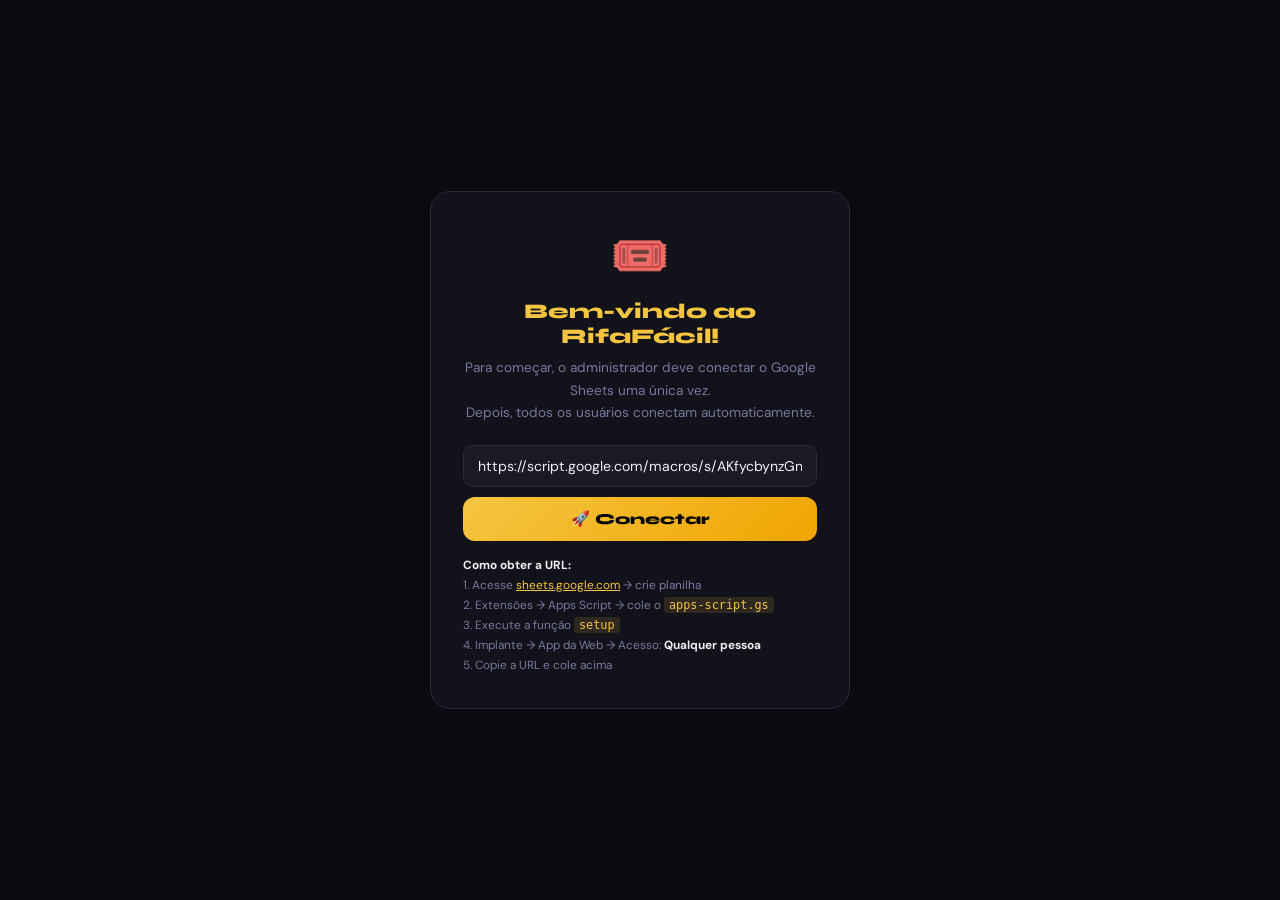
==== commit e644b9a5: "Update index.html" ====
--- a/index.html
+++ b/index.html
@@ -7,257 +7,355 @@
 <meta name="apple-mobile-web-app-capable" content="yes">
 <meta name="apple-mobile-web-app-status-bar-style" content="black-translucent">
 <meta name="apple-mobile-web-app-title" content="RifaFácil">
+<meta name="description" content="Sistema de gerenciamento de rifas online">
 <title>RifaFácil</title>
+
+<!-- PWA Manifest inline via blob (funciona sem servidor) -->
 <script>
 (function(){
-  const m={name:"RifaFácil",short_name:"RifaFácil",start_url:"./",display:"standalone",
-    background_color:"#0a0a0f",theme_color:"#f5c542",
-    icons:[{src:"data:image/svg+xml,<svg xmlns='http://www.w3.org/2000/svg' viewBox='0 0 192 192'><rect width='192' height='192' rx='40' fill='%230a0a0f'/><text y='130' x='96' text-anchor='middle' font-size='110'>🎟️</text></svg>",sizes:"192x192",type:"image/svg+xml"}]};
-  const b=new Blob([JSON.stringify(m)],{type:'application/json'});
-  const l=document.createElement('link');l.rel='manifest';l.href=URL.createObjectURL(b);
-  document.head.appendChild(l);
+  const manifest = {
+    name: "RifaFácil",
+    short_name: "RifaFácil",
+    description: "Sistema de gerenciamento de rifas online",
+    start_url: "./",
+    display: "standalone",
+    background_color: "#0a0a0f",
+    theme_color: "#f5c542",
+    orientation: "portrait-primary",
+    icons: [
+      { src: "data:image/svg+xml,<svg xmlns='http://www.w3.org/2000/svg' viewBox='0 0 192 192'><rect width='192' height='192' rx='40' fill='%230a0a0f'/><text y='130' x='96' text-anchor='middle' font-size='110' font-family='serif'>🎟️</text></svg>", sizes: "192x192", type: "image/svg+xml" },
+      { src: "data:image/svg+xml,<svg xmlns='http://www.w3.org/2000/svg' viewBox='0 0 512 512'><rect width='512' height='512' rx='100' fill='%230a0a0f'/><text y='360' x='256' text-anchor='middle' font-size='300' font-family='serif'>🎟️</text></svg>", sizes: "512x512", type: "image/svg+xml" }
+    ]
+  };
+  const blob = new Blob([JSON.stringify(manifest)], {type:'application/json'});
+  const url  = URL.createObjectURL(blob);
+  const link = document.createElement('link');
+  link.rel='manifest'; link.href=url;
+  document.head.appendChild(link);
 })();
 </script>
-<link rel="apple-touch-icon" href="data:image/svg+xml,<svg xmlns='http://www.w3.org/2000/svg' viewBox='0 0 180 180'><rect width='180' height='180' rx='36' fill='%230a0a0f'/><text y='125' x='90' text-anchor='middle' font-size='100'>🎟️</text></svg>">
+
+<!-- Apple touch icons inline -->
+<link rel="apple-touch-icon" href="data:image/svg+xml,<svg xmlns='http://www.w3.org/2000/svg' viewBox='0 0 180 180'><rect width='180' height='180' rx='36' fill='%230a0a0f'/><text y='125' x='90' text-anchor='middle' font-size='100' font-family='serif'>🎟️</text></svg>">
+
 <link href="https://fonts.googleapis.com/css2?family=Syne:wght@400;600;700;800&family=DM+Sans:wght@300;400;500&family=Playfair+Display:wght@700;800;900&display=swap" rel="stylesheet">
 <style>
-:root{--bg:#0a0a0f;--sf:#12121a;--sf2:#1a1a26;--bd:#2a2a3d;--ac:#f5c542;--ac2:#ff6b35;--gn:#22c55e;--rd:#ef4444;--bl:#3b82f6;--tx:#f0f0f5;--mu:#7878a0;--r:14px;}
+:root{
+  --bg:#0a0a0f;--surface:#12121a;--surface2:#1a1a26;--border:#2a2a3d;
+  --accent:#f5c542;--accent2:#ff6b35;--green:#22c55e;--red:#ef4444;
+  --blue:#3b82f6;--purple:#a855f7;
+  --text:#f0f0f5;--muted:#7878a0;--radius:14px;
+}
 *{box-sizing:border-box;margin:0;padding:0;}
 html{scroll-behavior:smooth;}
-body{font-family:'DM Sans',sans-serif;background:var(--bg);color:var(--tx);min-height:100vh;overflow-x:hidden;padding-top:env(safe-area-inset-top);}
-
-/* FIRST RUN */
-#frScreen{position:fixed;inset:0;background:var(--bg);z-index:9999;display:flex;align-items:center;justify-content:center;padding:20px;overflow-y:auto;}
-.frCard{background:var(--sf);border:1px solid var(--bd);border-radius:20px;max-width:440px;width:100%;padding:30px;text-align:center;}
-.frCard h1{font-family:'Syne',sans-serif;font-weight:800;font-size:1.25rem;color:var(--ac);margin-bottom:6px;}
-.frCard p{color:var(--mu);font-size:.83rem;line-height:1.7;margin-bottom:18px;}
-.frInput{width:100%;padding:11px 14px;border-radius:10px;background:var(--sf2);border:1.5px solid var(--bd);color:var(--tx);font-family:'DM Sans',sans-serif;font-size:.87rem;outline:none;margin-bottom:10px;transition:border-color .2s;}
-.frInput:focus{border-color:var(--ac);}
-.frInput::placeholder{color:var(--mu);}
-.btnPrimary{width:100%;padding:13px;border-radius:12px;border:none;background:linear-gradient(135deg,var(--ac),#f0a500);color:#000;font-family:'Syne',sans-serif;font-weight:800;font-size:.95rem;cursor:pointer;transition:all .2s;}
-.btnPrimary:hover{transform:scale(1.02);}
-.btnPrimary:disabled{opacity:.5;cursor:not-allowed;transform:none;}
-.frMsg{border-radius:8px;padding:10px 13px;font-size:.79rem;margin-top:10px;display:none;line-height:1.6;text-align:left;white-space:pre-wrap;}
-.frMsg.err{background:rgba(239,68,68,.1);border:1px solid rgba(239,68,68,.3);color:var(--rd);}
-.frMsg.ok{background:rgba(34,197,94,.1);border:1px solid rgba(34,197,94,.3);color:var(--gn);}
-.frHint{font-size:.73rem;color:var(--mu);margin-top:14px;line-height:1.75;text-align:left;}
-.frHint a{color:var(--ac);}
-.frHint code{background:rgba(245,197,66,.12);color:var(--ac);padding:1px 5px;border-radius:3px;font-size:.72rem;}
-
-/* LOADING */
-#ldScreen{position:fixed;inset:0;background:var(--bg);z-index:8888;display:none;flex-direction:column;align-items:center;justify-content:center;gap:14px;}
-.loader{width:42px;height:42px;border:3px solid var(--bd);border-top-color:var(--ac);border-radius:50%;animation:spin 1s linear infinite;}
+body{font-family:'DM Sans',sans-serif;background:var(--bg);color:var(--text);
+  min-height:100vh;overflow-x:hidden;
+  padding-top:env(safe-area-inset-top);
+  padding-bottom:env(safe-area-inset-bottom);}
+
+/* ── FIRST RUN ── */
+#firstRunScreen{position:fixed;inset:0;background:var(--bg);z-index:9999;
+  display:flex;align-items:center;justify-content:center;padding:20px;overflow-y:auto;}
+.firstrun-card{background:var(--surface);border:1px solid var(--border);border-radius:20px;
+  max-width:420px;width:100%;padding:32px;text-align:center;}
+.firstrun-icon{font-size:3rem;margin-bottom:12px;}
+.firstrun-card h1{font-family:'Syne',sans-serif;font-weight:800;font-size:1.3rem;
+  color:var(--accent);margin-bottom:8px;}
+.firstrun-card p{color:var(--muted);font-size:.85rem;line-height:1.65;margin-bottom:20px;}
+.fr-input{width:100%;padding:11px 14px;border-radius:10px;background:var(--surface2);
+  border:1.5px solid var(--border);color:var(--text);font-family:'DM Sans',sans-serif;
+  font-size:.88rem;outline:none;transition:border-color .2s;margin-bottom:10px;}
+.fr-input:focus{border-color:var(--accent);}
+.fr-input::placeholder{color:var(--muted);}
+.btn-primary{width:100%;padding:13px;border-radius:12px;border:none;
+  background:linear-gradient(135deg,var(--accent),#f0a500);color:#000;
+  font-family:'Syne',sans-serif;font-weight:800;font-size:.95rem;cursor:pointer;transition:all .2s;}
+.btn-primary:hover{transform:scale(1.02);}
+.btn-primary:disabled{opacity:.5;cursor:not-allowed;transform:none;}
+.fr-msg{border-radius:8px;padding:10px 13px;font-size:.8rem;margin-top:10px;
+  display:none;line-height:1.5;white-space:pre-line;text-align:left;}
+.fr-msg.err{background:rgba(239,68,68,.1);border:1px solid rgba(239,68,68,.3);color:var(--red);}
+.fr-msg.ok{background:rgba(34,197,94,.1);border:1px solid rgba(34,197,94,.3);color:var(--green);}
+.fr-hint{font-size:.74rem;color:var(--muted);margin-top:14px;line-height:1.7;text-align:left;}
+.fr-hint a{color:var(--accent);}
+
+/* ── INSTALL BANNER ── */
+#installBanner{display:none;background:linear-gradient(135deg,rgba(245,197,66,.15),rgba(168,85,247,.1));
+  border-bottom:1px solid rgba(245,197,66,.3);padding:10px 17px;
+  align-items:center;gap:10px;justify-content:space-between;}
+.install-text{font-size:.78rem;color:var(--text);}
+.install-text b{color:var(--accent);}
+.btn-install{padding:7px 14px;border-radius:8px;border:none;background:var(--accent);color:#000;
+  font-family:'Syne',sans-serif;font-weight:700;font-size:.76rem;cursor:pointer;white-space:nowrap;}
+.btn-dismiss{padding:5px 9px;border-radius:7px;border:1px solid var(--border);
+  background:transparent;color:var(--muted);font-size:.72rem;cursor:pointer;}
+
+/* ── LOADING ── */
+#loadingScreen{position:fixed;inset:0;background:var(--bg);z-index:8888;
+  display:none;flex-direction:column;align-items:center;justify-content:center;gap:14px;}
+.loader{width:42px;height:42px;border:3px solid var(--border);
+  border-top-color:var(--accent);border-radius:50%;animation:spin 1s linear infinite;}
 @keyframes spin{to{transform:rotate(360deg)}}
-.ldTxt{font-family:'Syne',sans-serif;color:var(--mu);font-size:.87rem;}
-
-/* APP */
+.loader-text{font-family:'Syne',sans-serif;color:var(--muted);font-size:.87rem;}
+
+/* ── APP ── */
 #app{display:none;}
-nav{display:flex;align-items:center;justify-content:space-between;padding:12px 17px;background:rgba(10,10,15,.97);backdrop-filter:blur(12px);border-bottom:1px solid var(--bd);position:sticky;top:0;z-index:100;}
-.logo{font-family:'Syne',sans-serif;font-weight:800;font-size:1.18rem;color:var(--ac);}
-.logo span{color:var(--tx);}
-.navR{display:flex;align-items:center;gap:4px;}
-.syncWrap{display:flex;align-items:center;gap:5px;margin-right:4px;cursor:pointer;padding:4px 8px;border-radius:7px;transition:background .2s;}
-.syncWrap:hover{background:var(--sf2);}
-.syncDot{width:7px;height:7px;border-radius:50%;background:var(--gn);}
-.syncDot.spin{background:var(--ac);animation:blink 1s infinite;}
-.syncDot.err{background:var(--rd);}
+nav{display:flex;align-items:center;justify-content:space-between;padding:12px 17px;
+  background:rgba(10,10,15,.97);backdrop-filter:blur(12px);
+  border-bottom:1px solid var(--border);position:sticky;top:0;z-index:100;}
+.logo{font-family:'Syne',sans-serif;font-weight:800;font-size:1.18rem;color:var(--accent);}
+.logo span{color:var(--text);}
+.nav-right{display:flex;align-items:center;gap:4px;}
+.sync-wrap{display:flex;align-items:center;gap:5px;margin-right:4px;cursor:pointer;
+  padding:4px 8px;border-radius:7px;transition:background .2s;}
+.sync-wrap:hover{background:var(--surface2);}
+.sync-dot{width:7px;height:7px;border-radius:50%;background:var(--green);}
+.sync-dot.syncing{background:var(--accent);animation:blink 1s infinite;}
+.sync-dot.err{background:var(--red);}
 @keyframes blink{0%,100%{opacity:1}50%{opacity:.2}}
-.syncLbl{font-size:.68rem;color:var(--mu);}
-.navTab{padding:7px 11px;border-radius:8px;border:none;cursor:pointer;font-family:'DM Sans',sans-serif;font-size:.78rem;font-weight:500;background:transparent;color:var(--mu);transition:all .2s;}
-.navTab.active,.navTab:hover{background:var(--sf2);color:var(--tx);}
-.navTab.active{color:var(--ac);}
+.sync-label{font-size:.68rem;color:var(--muted);}
+.nav-tab{padding:7px 11px;border-radius:8px;border:none;cursor:pointer;
+  font-family:'DM Sans',sans-serif;font-size:.78rem;font-weight:500;
+  background:transparent;color:var(--muted);transition:all .2s;}
+.nav-tab.active,.nav-tab:hover{background:var(--surface2);color:var(--text);}
+.nav-tab.active{color:var(--accent);}
 
 .page{display:none;animation:fadeIn .3s ease;}
 .page.active{display:block;}
 @keyframes fadeIn{from{opacity:0;transform:translateY(7px)}to{opacity:1;transform:translateY(0)}}
 
 /* HERO */
-.hero{background:linear-gradient(135deg,var(--sf),#180e1f);border-bottom:1px solid var(--bd);padding:20px 17px;position:relative;overflow:hidden;}
-.hero::before{content:'';position:absolute;top:-50px;right:-50px;width:200px;height:200px;background:radial-gradient(circle,rgba(245,197,66,.09),transparent 70%);border-radius:50%;}
-.heroInfo{display:flex;gap:15px;align-items:flex-start;flex-wrap:wrap;}
-.heroImgWrap{width:108px;height:108px;border-radius:12px;border:2px solid var(--bd);flex-shrink:0;background:var(--sf2);display:flex;align-items:center;justify-content:center;font-size:2.5rem;overflow:hidden;}
-.heroImgWrap img{width:100%;height:100%;object-fit:cover;display:none;}
-.heroMeta{flex:1;min-width:175px;}
-.heroMeta h1{font-family:'Playfair Display',Georgia,serif;font-weight:800;font-size:1.4rem;margin-bottom:4px;letter-spacing:-.01em;line-height:1.2;}
-.heroDesc{color:var(--mu);font-size:.86rem;margin-bottom:9px;line-height:1.5;}
+.raffle-hero{background:linear-gradient(135deg,var(--surface),#180e1f);
+  border-bottom:1px solid var(--border);padding:20px 17px;position:relative;overflow:hidden;}
+.raffle-hero::before{content:'';position:absolute;top:-50px;right:-50px;width:200px;height:200px;
+  background:radial-gradient(circle,rgba(245,197,66,.09),transparent 70%);border-radius:50%;}
+.raffle-info{display:flex;gap:15px;align-items:flex-start;flex-wrap:wrap;}
+.raffle-img-wrap{width:108px;height:108px;border-radius:12px;border:2px solid var(--border);
+  flex-shrink:0;background:var(--surface2);display:flex;align-items:center;
+  justify-content:center;font-size:2.5rem;overflow:hidden;}
+.raffle-img-wrap img{width:100%;height:100%;object-fit:cover;display:none;}
+.raffle-meta{flex:1;min-width:175px;}
+.raffle-meta h1{font-family:'Playfair Display',Georgia,serif;font-weight:800;font-size:1.45rem;margin-bottom:4px;letter-spacing:-.01em;line-height:1.2;}
+.desc{color:var(--muted);font-size:.86rem;margin-bottom:9px;line-height:1.5;}
 .badges{display:flex;flex-wrap:wrap;gap:5px;}
 .badge{padding:4px 10px;border-radius:20px;font-size:.72rem;font-weight:500;}
-.by{background:rgba(245,197,66,.15);color:var(--ac);border:1px solid rgba(245,197,66,.3);}
-.bg{background:rgba(34,197,94,.12);color:var(--gn);border:1px solid rgba(34,197,94,.25);}
-.br{background:rgba(255,107,53,.12);color:var(--ac2);border:1px solid rgba(255,107,53,.25);}
-.progWrap{margin-top:9px;}
-.progLabel{display:flex;justify-content:space-between;font-size:.69rem;color:var(--mu);margin-bottom:3px;}
-.progBar{height:5px;background:var(--sf2);border-radius:3px;overflow:hidden;}
-.progFill{height:100%;background:linear-gradient(90deg,var(--ac),var(--ac2));border-radius:3px;transition:width .7s ease;}
-
-/* SUMMARY BAR */
-.sumBar{background:var(--sf);border-bottom:1px solid var(--bd);padding:10px 17px;display:flex;align-items:center;justify-content:space-between;flex-wrap:wrap;gap:7px;position:sticky;top:49px;z-index:90;}
-.sumL{display:flex;align-items:center;gap:11px;flex-wrap:wrap;}
-.sumItem{font-size:.77rem;color:var(--mu);}
-.sumItem b{color:var(--tx);font-size:.89rem;}
-.totPrice{font-family:'Syne',sans-serif;font-weight:700;font-size:.98rem;color:var(--ac);}
-.btnBuy{background:linear-gradient(135deg,var(--ac),#f0a500);color:#000;border:none;padding:9px 19px;border-radius:10px;font-family:'Syne',sans-serif;font-weight:700;font-size:.85rem;cursor:pointer;transition:all .2s;white-space:nowrap;}
-.btnBuy:hover{transform:scale(1.04);box-shadow:0 4px 16px rgba(245,197,66,.35);}
-.btnBuy:disabled{opacity:.4;cursor:not-allowed;transform:none;}
-
-/* LEGEND */
+.by{background:rgba(245,197,66,.15);color:var(--accent);border:1px solid rgba(245,197,66,.3);}
+.bg{background:rgba(34,197,94,.12);color:var(--green);border:1px solid rgba(34,197,94,.25);}
+.br{background:rgba(255,107,53,.12);color:var(--accent2);border:1px solid rgba(255,107,53,.25);}
+.progress-wrap{margin-top:9px;}
+.progress-label{display:flex;justify-content:space-between;font-size:.69rem;color:var(--muted);margin-bottom:3px;}
+.progress-bar{height:5px;background:var(--surface2);border-radius:3px;overflow:hidden;}
+.progress-fill{height:100%;background:linear-gradient(90deg,var(--accent),var(--accent2));
+  border-radius:3px;transition:width .7s ease;}
+
+.summary-bar{background:var(--surface);border-bottom:1px solid var(--border);
+  padding:10px 17px;display:flex;align-items:center;justify-content:space-between;
+  flex-wrap:wrap;gap:7px;position:sticky;top:49px;z-index:90;}
+.summary-left{display:flex;align-items:center;gap:11px;flex-wrap:wrap;}
+.summary-item{font-size:.77rem;color:var(--muted);}
+.summary-item b{color:var(--text);font-size:.89rem;}
+.total-price{font-family:'Syne',sans-serif;font-weight:700;font-size:.98rem;color:var(--accent);}
+.btn-buy{background:linear-gradient(135deg,var(--accent),#f0a500);color:#000;border:none;
+  padding:9px 19px;border-radius:10px;font-family:'Syne',sans-serif;font-weight:700;
+  font-size:.85rem;cursor:pointer;transition:all .2s;white-space:nowrap;}
+.btn-buy:hover{transform:scale(1.04);box-shadow:0 4px 16px rgba(245,197,66,.35);}
+.btn-buy:disabled{opacity:.4;cursor:not-allowed;transform:none;}
+
 .legend{display:flex;gap:10px;padding:11px 17px 7px;flex-wrap:wrap;}
-.li{display:flex;align-items:center;gap:5px;font-size:.72rem;color:var(--mu);}
+.legend-item{display:flex;align-items:center;gap:5px;font-size:.72rem;color:var(--muted);}
 .ld{width:10px;height:10px;border-radius:3px;}
-.ld-free{background:var(--sf2);border:1px solid var(--bd);}
-.ld-sel{background:var(--ac);}
+.ld-free{background:var(--surface2);border:1px solid var(--border);}
+.ld-sel{background:var(--accent);}
 .ld-res{background:rgba(59,130,246,.22);border:1px solid rgba(59,130,246,.4);}
 .ld-sold{background:rgba(239,68,68,.22);border:1px solid rgba(239,68,68,.3);}
 
-/* GRID */
-.gridSec{padding:7px 17px 30px;}
-.gridTitle{font-family:'Syne',sans-serif;font-weight:700;font-size:.86rem;margin-bottom:10px;color:var(--mu);}
-.gridTitle span{color:var(--tx);}
-.numGrid{display:grid;grid-template-columns:repeat(auto-fill,minmax(52px,1fr));gap:6px;}
-.nBtn{aspect-ratio:1;border-radius:10px;border:1.5px solid var(--bd);background:var(--sf2);color:var(--tx);font-family:'Syne',sans-serif;font-weight:600;font-size:.78rem;cursor:pointer;transition:all .14s;display:flex;align-items:center;justify-content:center;position:relative;user-select:none;}
-.nBtn:hover:not(.sold):not(.selected):not(.reserved){border-color:var(--ac);color:var(--ac);background:rgba(245,197,66,.07);transform:scale(1.07);}
-.nBtn.selected{background:linear-gradient(135deg,var(--ac),#f0a500);border-color:transparent;color:#000;transform:scale(1.05);box-shadow:0 3px 12px rgba(245,197,66,.4);}
-.nBtn.sold{background:rgba(239,68,68,.05);border-color:rgba(239,68,68,.2);color:rgba(239,68,68,.65);cursor:not-allowed;opacity:.75;}
-.nBtn.sold::after{content:'✕';position:absolute;top:1px;right:3px;font-size:.42rem;opacity:.6;}
-.nBtn.reserved{background:rgba(59,130,246,.08);border-color:rgba(59,130,246,.35);color:rgba(59,130,246,.8);cursor:not-allowed;opacity:.8;}
-.nBtn.reserved::after{content:'🔒';position:absolute;top:0;right:2px;font-size:.38rem;}
+.grid-section{padding:7px 17px 30px;}
+.grid-title{font-family:'Syne',sans-serif;font-weight:700;font-size:.86rem;
+  margin-bottom:10px;color:var(--muted);}
+.grid-title span{color:var(--text);}
+.numbers-grid{display:grid;grid-template-columns:repeat(auto-fill,minmax(52px,1fr));gap:6px;}
+.num-btn{aspect-ratio:1;border-radius:10px;border:1.5px solid var(--border);
+  background:var(--surface2);color:var(--text);font-family:'Syne',sans-serif;
+  font-weight:600;font-size:.78rem;cursor:pointer;transition:all .14s;
+  display:flex;align-items:center;justify-content:center;position:relative;user-select:none;}
+.num-btn:hover:not(.sold):not(.selected):not(.reserved){border-color:var(--accent);
+  color:var(--accent);background:rgba(245,197,66,.07);transform:scale(1.07);}
+.num-btn.selected{background:linear-gradient(135deg,var(--accent),#f0a500);
+  border-color:transparent;color:#000;transform:scale(1.05);
+  box-shadow:0 3px 12px rgba(245,197,66,.4);}
+.num-btn.sold{background:rgba(239,68,68,.05);border-color:rgba(239,68,68,.2);
+  color:rgba(239,68,68,.65);cursor:not-allowed;opacity:.75;}
+.num-btn.sold::after{content:'✕';position:absolute;top:1px;right:3px;font-size:.42rem;opacity:.6;}
+.num-btn.reserved{background:rgba(59,130,246,.08);border-color:rgba(59,130,246,.35);
+  color:rgba(59,130,246,.8);cursor:not-allowed;opacity:.8;}
+.num-btn.reserved::after{content:'🔒';position:absolute;top:0;right:2px;font-size:.38rem;}
 
 /* MODALS */
-.mOverlay{display:none;position:fixed;inset:0;background:rgba(0,0,0,.78);backdrop-filter:blur(7px);z-index:500;align-items:center;justify-content:center;padding:16px;}
-.mOverlay.open{display:flex;animation:fadeIn .22s ease;}
-.modal{background:var(--sf);border:1px solid var(--bd);border-radius:20px;max-width:415px;width:100%;max-height:92vh;overflow-y:auto;}
-.mHead{padding:17px 19px 12px;border-bottom:1px solid var(--bd);display:flex;align-items:center;justify-content:space-between;}
-.mTitle{font-family:'Syne',sans-serif;font-weight:700;font-size:.97rem;}
-.mClose{width:27px;height:27px;border-radius:6px;border:1px solid var(--bd);background:transparent;color:var(--mu);cursor:pointer;display:flex;align-items:center;justify-content:center;transition:all .2s;font-size:.82rem;}
-.mClose:hover{background:var(--sf2);color:var(--tx);}
-.mBody{padding:17px 19px;}
-
-/* TIMER */
-.resTimer{background:rgba(59,130,246,.1);border:1px solid rgba(59,130,246,.3);border-radius:10px;padding:10px 14px;margin-bottom:13px;display:flex;align-items:center;gap:9px;}
-.timerTxt{font-size:.76rem;color:var(--bl);flex:1;line-height:1.4;}
-.timerCnt{font-family:'Syne',sans-serif;font-weight:800;font-size:1rem;color:var(--ac);white-space:nowrap;}
-.timerCnt.urgent{color:var(--rd);animation:blink .7s infinite;}
-
-/* PIX */
-.pixSec{text-align:center;}
-.pixQr{width:174px;height:174px;margin:0 auto 12px;background:#fff;border-radius:12px;overflow:hidden;}
-.pixQr canvas{width:100%;height:100%;}
-.pixKeyBox{background:var(--sf2);border:1px solid var(--bd);border-radius:10px;padding:11px;margin:11px 0;display:flex;align-items:center;justify-content:space-between;gap:8px;}
-.pixKey{font-family:monospace;font-size:.79rem;color:var(--ac);word-break:break-all;text-align:left;}
-.btnCopy{padding:5px 10px;border-radius:7px;border:1px solid var(--bd);background:var(--sf);color:var(--tx);cursor:pointer;font-size:.72rem;white-space:nowrap;}
-.btnCopy:hover{background:var(--sf2);}
-.pixAmt{font-family:'Syne',sans-serif;font-size:1.65rem;font-weight:800;color:var(--ac);margin:6px 0;}
-.pixNums{font-size:.77rem;color:var(--mu);margin-bottom:3px;}
-.pixInstr{font-size:.74rem;color:var(--mu);line-height:1.65;margin-top:9px;text-align:left;}
-.btnConfirm{width:100%;padding:11px;border-radius:11px;border:none;margin-top:12px;background:linear-gradient(135deg,var(--gn),#16a34a);color:#fff;font-family:'Syne',sans-serif;font-weight:700;font-size:.88rem;cursor:pointer;transition:all .2s;}
-.btnConfirm:hover{transform:scale(1.02);}
-.btnConfirm:disabled{opacity:.5;cursor:not-allowed;transform:none;}
-.btnCancelRes{width:100%;padding:9px;border-radius:10px;border:1px solid rgba(239,68,68,.3);background:rgba(239,68,68,.07);color:var(--rd);font-size:.8rem;cursor:pointer;margin-top:8px;}
-.btnCancelRes:hover{background:rgba(239,68,68,.14);}
-
-/* FORMS */
-.fGroup{margin-bottom:11px;}
-.fLabel{display:block;font-size:.77rem;color:var(--mu);margin-bottom:4px;}
-.fInput{width:100%;padding:9px 12px;border-radius:9px;background:var(--sf2);border:1.5px solid var(--bd);color:var(--tx);font-family:'DM Sans',sans-serif;font-size:.85rem;transition:border-color .2s;outline:none;}
-.fInput:focus{border-color:var(--ac);}
-select.fInput option{background:var(--sf2);}
-.numsPrev{display:flex;flex-wrap:wrap;gap:4px;margin-top:5px;}
-.numChip{padding:3px 7px;background:rgba(245,197,66,.15);color:var(--ac);border-radius:5px;font-size:.72rem;font-weight:600;}
-.sep{height:1px;background:var(--bd);margin:12px 0;}
+.modal-overlay{display:none;position:fixed;inset:0;background:rgba(0,0,0,.78);
+  backdrop-filter:blur(7px);z-index:500;align-items:center;justify-content:center;padding:16px;}
+.modal-overlay.open{display:flex;animation:fadeIn .22s ease;}
+.modal{background:var(--surface);border:1px solid var(--border);border-radius:20px;
+  max-width:415px;width:100%;max-height:92vh;overflow-y:auto;}
+.modal-header{padding:17px 19px 12px;border-bottom:1px solid var(--border);
+  display:flex;align-items:center;justify-content:space-between;}
+.modal-title{font-family:'Syne',sans-serif;font-weight:700;font-size:.97rem;}
+.modal-close{width:27px;height:27px;border-radius:6px;border:1px solid var(--border);
+  background:transparent;color:var(--muted);cursor:pointer;
+  display:flex;align-items:center;justify-content:center;transition:all .2s;font-size:.82rem;}
+.modal-close:hover{background:var(--surface2);color:var(--text);}
+.modal-body{padding:17px 19px;}
+
+.reservation-timer{background:rgba(59,130,246,.1);border:1px solid rgba(59,130,246,.3);
+  border-radius:10px;padding:10px 14px;margin-bottom:13px;
+  display:flex;align-items:center;gap:9px;}
+.timer-icon{font-size:1.1rem;}
+.timer-text{font-size:.76rem;color:var(--blue);flex:1;line-height:1.4;}
+.timer-countdown{font-family:'Syne',sans-serif;font-weight:800;font-size:1rem;
+  color:var(--accent);white-space:nowrap;}
+.timer-countdown.urgent{color:var(--red);animation:blink .7s infinite;}
+
+.pix-section{text-align:center;}
+.pix-qr{width:174px;height:174px;margin:0 auto 12px;background:#fff;border-radius:12px;overflow:hidden;}
+.pix-qr canvas{width:100%;height:100%;}
+.pix-key-box{background:var(--surface2);border:1px solid var(--border);border-radius:10px;
+  padding:11px;margin:11px 0;display:flex;align-items:center;justify-content:space-between;gap:8px;}
+.pix-key{font-family:monospace;font-size:.79rem;color:var(--accent);word-break:break-all;text-align:left;}
+.btn-copy{padding:5px 10px;border-radius:7px;border:1px solid var(--border);background:var(--surface);
+  color:var(--text);cursor:pointer;font-size:.72rem;white-space:nowrap;}
+.btn-copy:hover{background:var(--surface2);}
+.pix-amount{font-family:'Syne',sans-serif;font-size:1.65rem;font-weight:800;color:var(--accent);margin:6px 0;}
+.pix-nums{font-size:.77rem;color:var(--muted);margin-bottom:3px;}
+.pix-instructions{font-size:.74rem;color:var(--muted);line-height:1.65;margin-top:9px;text-align:left;}
+.btn-confirm{width:100%;padding:11px;border-radius:11px;border:none;margin-top:12px;
+  background:linear-gradient(135deg,var(--green),#16a34a);color:#fff;
+  font-family:'Syne',sans-serif;font-weight:700;font-size:.88rem;cursor:pointer;transition:all .2s;}
+.btn-confirm:hover{transform:scale(1.02);}
+.btn-confirm:disabled{opacity:.5;cursor:not-allowed;transform:none;}
+.btn-cancel-res{width:100%;padding:9px;border-radius:10px;border:1px solid rgba(239,68,68,.3);
+  background:rgba(239,68,68,.07);color:var(--red);font-size:.8rem;cursor:pointer;margin-top:8px;}
+.btn-cancel-res:hover{background:rgba(239,68,68,.14);}
+
+.form-group{margin-bottom:11px;}
+.form-label{display:block;font-size:.77rem;color:var(--muted);margin-bottom:4px;}
+.form-input{width:100%;padding:9px 12px;border-radius:9px;background:var(--surface2);
+  border:1.5px solid var(--border);color:var(--text);font-family:'DM Sans',sans-serif;
+  font-size:.85rem;transition:border-color .2s;outline:none;}
+.form-input:focus{border-color:var(--accent);}
+select.form-input option{background:var(--surface2);}
+.nums-preview{display:flex;flex-wrap:wrap;gap:4px;margin-top:5px;}
+.num-chip{padding:3px 7px;background:rgba(245,197,66,.15);color:var(--accent);
+  border-radius:5px;font-size:.72rem;font-weight:600;}
+.sep{height:1px;background:var(--border);margin:12px 0;}
 
 /* ADMIN */
-.adminTabs{display:flex;gap:3px;padding:14px 17px 0;border-bottom:1px solid var(--bd);overflow-x:auto;scrollbar-width:none;}
-.adminTabs::-webkit-scrollbar{display:none;}
-.aTab{padding:7px 13px;border-radius:8px 8px 0 0;border:none;cursor:pointer;font-family:'DM Sans',sans-serif;font-size:.77rem;font-weight:500;background:transparent;color:var(--mu);transition:all .2s;white-space:nowrap;margin-bottom:-1px;}
-.aTab.active{background:var(--sf);color:var(--ac);border:1px solid var(--bd);border-bottom-color:var(--sf);}
-.aTab:hover:not(.active){color:var(--tx);}
-.aTabPanel{display:none;}
-.aTabPanel.active{display:block;}
-.loginWrap{display:flex;align-items:center;justify-content:center;min-height:65vh;padding:20px;}
-.loginCard{background:var(--sf);border:1px solid var(--bd);border-radius:20px;padding:26px;max-width:305px;width:100%;text-align:center;}
-.loginCard h2{font-family:'Syne',sans-serif;font-weight:800;font-size:1.08rem;margin-bottom:5px;}
-.loginCard p{color:var(--mu);font-size:.81rem;margin-bottom:16px;}
-.adminHdr{padding:20px 17px 9px;border-bottom:1px solid var(--bd);}
-.adminHdr h1{font-family:'Syne',sans-serif;font-weight:800;font-size:1.2rem;margin-bottom:3px;}
-.adminHdr p{color:var(--mu);font-size:.81rem;}
-.adminBody{padding:17px;display:grid;gap:15px;max-width:700px;}
-.aCard{background:var(--sf);border:1px solid var(--bd);border-radius:var(--r);padding:17px;}
-.aCard h2{font-family:'Syne',sans-serif;font-weight:700;font-size:.86rem;margin-bottom:12px;color:var(--ac);}
-.aGrid{display:grid;grid-template-columns:1fr 1fr;gap:9px;}
-@media(max-width:480px){.aGrid{grid-template-columns:1fr;}}
-.statsGrid{display:grid;grid-template-columns:repeat(4,1fr);gap:7px;}
-@media(max-width:400px){.statsGrid{grid-template-columns:repeat(2,1fr);}}
-.statCard{background:var(--sf2);border-radius:9px;padding:11px;text-align:center;}
-.statNum{font-family:'Syne',sans-serif;font-size:1.2rem;font-weight:800;}
-.statLbl{font-size:.63rem;color:var(--mu);margin-top:2px;}
-.sg{color:var(--gn);}.sy{color:var(--ac);}.sr{color:var(--ac2);}.sb{color:var(--bl);}
-
-/* IMAGE UPLOAD */
-.imgArea{border:2px dashed var(--bd);border-radius:12px;padding:20px;text-align:center;cursor:pointer;transition:all .2s;position:relative;}
-.imgArea:hover{border-color:var(--ac);background:rgba(245,197,66,.04);}
-.imgArea input{position:absolute;inset:0;opacity:0;cursor:pointer;width:100%;height:100%;}
-.imgAreaIcon{font-size:1.9rem;margin-bottom:5px;}
-.imgAreaTxt{font-size:.77rem;color:var(--mu);}
-.imgAreaHint{font-size:.69rem;color:var(--mu);opacity:.65;margin-top:3px;}
-.imgPrevWrap{position:relative;margin-top:9px;display:none;}
-.imgPrevWrap img{width:100%;max-height:175px;border-radius:10px;object-fit:cover;}
-.imgRm{position:absolute;top:6px;right:6px;background:rgba(0,0,0,.65);color:#fff;border:none;border-radius:50%;width:25px;height:25px;cursor:pointer;display:flex;align-items:center;justify-content:center;font-size:.8rem;}
-.upBarWrap{height:4px;background:var(--bd);border-radius:2px;margin-top:7px;display:none;}
-.upBar{height:100%;background:var(--ac);border-radius:2px;width:0;transition:width .25s;}
-
-.btnSave{width:100%;padding:11px;border-radius:11px;border:none;margin-top:5px;background:linear-gradient(135deg,var(--ac),#f0a500);color:#000;font-family:'Syne',sans-serif;font-weight:700;font-size:.86rem;cursor:pointer;transition:all .2s;}
-.btnSave:hover{transform:scale(1.02);}
-.btnSave:disabled{opacity:.5;cursor:not-allowed;transform:none;}
-
-/* BUYERS TABLE */
-.secHdr{display:flex;align-items:center;justify-content:space-between;padding:9px 13px;border-radius:9px;font-family:'Syne',sans-serif;font-weight:700;font-size:.8rem;margin-bottom:8px;}
-.secPend{background:rgba(245,197,66,.08);border:1px solid rgba(245,197,66,.2);color:var(--ac);}
-.secPaid{background:rgba(34,197,94,.07);border:1px solid rgba(34,197,94,.2);color:var(--gn);}
-.secHdrCount{background:var(--sf2);border-radius:20px;padding:2px 9px;font-size:.72rem;font-weight:700;}
-.bTable{width:100%;border-collapse:collapse;font-size:.75rem;}
-.bTable th{text-align:left;padding:7px 8px;color:var(--mu);border-bottom:1px solid var(--bd);font-weight:500;white-space:nowrap;}
-.bTable td{padding:7px 8px;border-bottom:1px solid rgba(42,42,61,.3);vertical-align:middle;}
-.bTable tr:last-child td{border-bottom:none;}
-.sBadge{padding:3px 7px;border-radius:4px;font-size:.65rem;font-weight:600;display:inline-block;}
-.s-paid{background:rgba(34,197,94,.15);color:var(--gn);}
-.s-pend{background:rgba(245,197,66,.15);color:var(--ac);}
-.s-res{background:rgba(59,130,246,.15);color:var(--bl);}
-.numList{display:flex;gap:3px;flex-wrap:wrap;}
-.numSm{padding:2px 5px;background:var(--sf);border:1px solid var(--bd);border-radius:3px;font-size:.64rem;}
-.numSm.res{border-color:rgba(59,130,246,.4);color:var(--bl);}
-.actBtns{display:flex;gap:4px;flex-wrap:wrap;}
-.bx{padding:4px 9px;border-radius:5px;border:none;font-size:.65rem;cursor:pointer;font-family:'DM Sans',sans-serif;font-weight:600;transition:all .2s;white-space:nowrap;}
-.bx:hover{opacity:.8;}
-.bx-gn{background:rgba(34,197,94,.15);color:var(--gn);}
-.bx-rd{background:rgba(239,68,68,.12);color:var(--rd);}
-.bx-yw{background:rgba(245,197,66,.15);color:var(--ac);}
-.bx-wa{background:rgba(37,211,102,.15);color:#25d366;}
-.emptyState{text-align:center;padding:22px;color:var(--mu);font-size:.82rem;}
-
-/* DRAW */
-.drawSec{text-align:center;padding:5px 0;}
-.btnDraw{padding:11px 26px;border-radius:11px;border:2px solid var(--ac2);background:transparent;color:var(--ac2);font-family:'Syne',sans-serif;font-weight:700;font-size:.9rem;cursor:pointer;transition:all .2s;}
-.btnDraw:hover{background:rgba(255,107,53,.1);}
-.drawResult{margin-top:12px;padding:15px;background:var(--sf2);border-radius:11px;border:1px solid var(--ac2);display:none;animation:fadeIn .4s ease;}
-.drawWinner{font-family:'Syne',sans-serif;font-size:1.85rem;font-weight:800;color:var(--ac);}
-.drawName{font-size:.86rem;color:var(--tx);margin-top:3px;}
-.btnDanger{width:100%;padding:9px;border-radius:9px;border:1px solid rgba(239,68,68,.3);background:rgba(239,68,68,.07);color:var(--rd);font-family:'DM Sans',sans-serif;font-size:.79rem;cursor:pointer;margin-top:9px;transition:all .2s;}
-.btnDanger:hover{background:rgba(239,68,68,.13);}
-
-/* URL CONFIG */
-.urlCard{background:linear-gradient(135deg,rgba(59,130,246,.07),rgba(168,85,247,.07));border-color:rgba(59,130,246,.25);}
-.urlCard h2{color:var(--bl);}
-.urlStatus{display:flex;align-items:flex-start;gap:8px;font-size:.76rem;color:var(--mu);margin-top:8px;line-height:1.5;}
-.urlDot{width:8px;height:8px;border-radius:50%;background:var(--gn);flex-shrink:0;margin-top:3px;}
-.urlDot.bad{background:var(--rd);}
-
-/* TOAST */
-.toast{position:fixed;bottom:19px;right:19px;background:var(--gn);color:#fff;padding:10px 16px;border-radius:9px;font-size:.8rem;font-weight:500;z-index:9999;transform:translateY(60px);opacity:0;transition:all .3s;box-shadow:0 4px 16px rgba(0,0,0,.3);}
+.admin-tabs{display:flex;gap:3px;padding:14px 17px 0;border-bottom:1px solid var(--border);
+  overflow-x:auto;scrollbar-width:none;}
+.admin-tabs::-webkit-scrollbar{display:none;}
+.admin-tab{padding:7px 13px;border-radius:8px 8px 0 0;border:none;cursor:pointer;
+  font-family:'DM Sans',sans-serif;font-size:.77rem;font-weight:500;
+  background:transparent;color:var(--muted);transition:all .2s;white-space:nowrap;margin-bottom:-1px;}
+.admin-tab.active{background:var(--surface);color:var(--accent);
+  border:1px solid var(--border);border-bottom-color:var(--surface);}
+.admin-tab:hover:not(.active){color:var(--text);}
+.admin-tab-panel{display:none;}
+.admin-tab-panel.active{display:block;}
+
+.admin-login-wrap{display:flex;align-items:center;justify-content:center;min-height:65vh;padding:20px;}
+.admin-login-card{background:var(--surface);border:1px solid var(--border);border-radius:20px;
+  padding:26px;max-width:305px;width:100%;text-align:center;}
+.admin-login-card h2{font-family:'Syne',sans-serif;font-weight:800;font-size:1.08rem;margin-bottom:5px;}
+.admin-login-card p{color:var(--muted);font-size:.81rem;margin-bottom:16px;}
+.admin-body{padding:17px;display:grid;gap:15px;max-width:700px;}
+.admin-card{background:var(--surface);border:1px solid var(--border);border-radius:var(--radius);padding:17px;}
+.admin-card h2{font-family:'Syne',sans-serif;font-weight:700;font-size:.86rem;margin-bottom:12px;color:var(--accent);}
+.admin-grid{display:grid;grid-template-columns:1fr 1fr;gap:9px;}
+@media(max-width:480px){.admin-grid{grid-template-columns:1fr;}}
+
+.img-upload-area{border:2px dashed var(--border);border-radius:12px;padding:20px;
+  text-align:center;cursor:pointer;transition:all .2s;position:relative;}
+.img-upload-area:hover{border-color:var(--accent);background:rgba(245,197,66,.04);}
+.img-upload-area input[type=file]{position:absolute;inset:0;opacity:0;cursor:pointer;width:100%;height:100%;}
+.img-upload-icon{font-size:1.9rem;margin-bottom:5px;}
+.img-upload-text{font-size:.77rem;color:var(--muted);}
+.img-upload-hint{font-size:.69rem;color:var(--muted);opacity:.65;margin-top:3px;}
+.img-preview-wrap{position:relative;margin-top:9px;display:none;}
+.img-preview-wrap img{width:100%;max-height:175px;border-radius:10px;object-fit:cover;}
+.img-remove{position:absolute;top:6px;right:6px;background:rgba(0,0,0,.65);color:#fff;
+  border:none;border-radius:50%;width:25px;height:25px;cursor:pointer;
+  display:flex;align-items:center;justify-content:center;font-size:.8rem;}
+.upload-bar-wrap{height:4px;background:var(--border);border-radius:2px;margin-top:7px;display:none;}
+.upload-bar{height:100%;background:var(--accent);border-radius:2px;width:0;transition:width .25s;}
+
+.btn-save{width:100%;padding:11px;border-radius:11px;border:none;margin-top:5px;
+  background:linear-gradient(135deg,var(--accent),#f0a500);color:#000;
+  font-family:'Syne',sans-serif;font-weight:700;font-size:.86rem;cursor:pointer;transition:all .2s;}
+.btn-save:hover{transform:scale(1.02);}
+.btn-save:disabled{opacity:.5;cursor:not-allowed;transform:none;}
+.stats-grid{display:grid;grid-template-columns:repeat(4,1fr);gap:7px;}
+@media(max-width:400px){.stats-grid{grid-template-columns:repeat(2,1fr);}}
+.stat-card{background:var(--surface2);border-radius:9px;padding:11px;text-align:center;}
+.stat-num{font-family:'Syne',sans-serif;font-size:1.2rem;font-weight:800;}
+.stat-label{font-size:.63rem;color:var(--muted);margin-top:2px;}
+.sg{color:var(--green);}.sy{color:var(--accent);}.sr{color:var(--accent2);}.sb{color:var(--blue);}
+
+.buyers-table{width:100%;border-collapse:collapse;font-size:.75rem;}
+.buyers-table th{text-align:left;padding:7px 8px;color:var(--muted);
+  border-bottom:1px solid var(--border);font-weight:500;white-space:nowrap;}
+.buyers-table td{padding:7px 8px;border-bottom:1px solid rgba(42,42,61,.3);vertical-align:middle;}
+.buyers-table tr:last-child td{border-bottom:none;}
+.status-badge{padding:3px 7px;border-radius:4px;font-size:.65rem;font-weight:600;display:inline-block;}
+.s-paid{background:rgba(34,197,94,.15);color:var(--green);}
+.s-pend{background:rgba(245,197,66,.15);color:var(--accent);}
+.s-res{background:rgba(59,130,246,.15);color:var(--blue);}
+.num-list{display:flex;gap:3px;flex-wrap:wrap;}
+.num-sm{padding:2px 5px;background:var(--surface);border:1px solid var(--border);border-radius:3px;font-size:.64rem;}
+.num-sm.res-num{border-color:rgba(59,130,246,.4);color:var(--blue);}
+.action-btns{display:flex;gap:4px;flex-wrap:wrap;}
+.btn-xs{padding:3px 8px;border-radius:5px;border:none;font-size:.64rem;cursor:pointer;
+  font-family:'DM Sans',sans-serif;font-weight:600;transition:all .2s;white-space:nowrap;}
+.btn-xs:hover{opacity:.8;}
+.btn-xs-green{background:rgba(34,197,94,.15);color:var(--green);}
+.btn-xs-red{background:rgba(239,68,68,.12);color:var(--red);}
+.btn-xs-yellow{background:rgba(245,197,66,.15);color:var(--accent);}
+.btn-xs-wa{background:rgba(37,211,102,.15);color:#25d366;}
+.buyers-section-header{display:flex;align-items:center;justify-content:space-between;
+  padding:9px 13px;border-radius:9px;font-family:'Syne',sans-serif;font-weight:700;font-size:.8rem;margin-bottom:8px;}
+.pending-header{background:rgba(245,197,66,.08);border:1px solid rgba(245,197,66,.2);color:var(--accent);}
+.paid-header{background:rgba(34,197,94,.07);border:1px solid rgba(34,197,94,.2);color:var(--green);}
+.buyers-section-count{background:var(--surface2);border-radius:20px;padding:2px 9px;
+  font-size:.72rem;font-weight:700;}
+
+.draw-section{text-align:center;padding:5px 0;}
+.btn-draw{padding:11px 26px;border-radius:11px;border:2px solid var(--accent2);
+  background:transparent;color:var(--accent2);font-family:'Syne',sans-serif;
+  font-weight:700;font-size:.9rem;cursor:pointer;transition:all .2s;}
+.btn-draw:hover{background:rgba(255,107,53,.1);}
+.draw-result{margin-top:12px;padding:15px;background:var(--surface2);border-radius:11px;
+  border:1px solid var(--accent2);display:none;animation:fadeIn .4s ease;}
+.draw-winner{font-family:'Syne',sans-serif;font-size:1.85rem;font-weight:800;color:var(--accent);}
+.draw-name{font-size:.86rem;color:var(--text);margin-top:3px;}
+.btn-danger{width:100%;padding:9px;border-radius:9px;border:1px solid rgba(239,68,68,.3);
+  background:rgba(239,68,68,.07);color:var(--red);font-family:'DM Sans',sans-serif;
+  font-size:.79rem;cursor:pointer;margin-top:9px;transition:all .2s;}
+.btn-danger:hover{background:rgba(239,68,68,.13);}
+
+.url-config-card{background:linear-gradient(135deg,rgba(59,130,246,.07),rgba(168,85,247,.07));
+  border-color:rgba(59,130,246,.25);}
+.url-config-card h2{color:var(--blue);}
+.url-status{display:flex;align-items:flex-start;gap:8px;font-size:.76rem;color:var(--muted);
+  margin-top:8px;line-height:1.5;}
+.url-status-dot{width:8px;height:8px;border-radius:50%;background:var(--green);
+  flex-shrink:0;margin-top:3px;}
+.url-status-dot.bad{background:var(--red);}
+
+.toast{position:fixed;bottom:19px;right:19px;background:var(--green);color:#fff;
+  padding:10px 16px;border-radius:9px;font-size:.8rem;font-weight:500;z-index:9999;
+  transform:translateY(60px);opacity:0;transition:all .3s;box-shadow:0 4px 16px rgba(0,0,0,.3);}
 .toast.show{transform:translateY(0);opacity:1;}
 
 @media(max-width:500px){
-  .numGrid{grid-template-columns:repeat(auto-fill,minmax(44px,1fr));gap:5px;}
-  .nBtn{font-size:.7rem;}
+  .numbers-grid{grid-template-columns:repeat(auto-fill,minmax(44px,1fr));gap:5px;}
+  .num-btn{font-size:.7rem;}
   nav{padding:10px 13px;}
 }
 </style>
@@ -265,242 +363,256 @@
 <body>
 
 <!-- FIRST RUN -->
-<div id="frScreen">
-  <div class="frCard">
-    <div style="font-size:2.8rem;margin-bottom:10px">🎟️</div>
+<div id="firstRunScreen">
+  <div class="firstrun-card">
+    <div class="firstrun-icon">🎟️</div>
     <h1>Bem-vindo ao RifaFácil!</h1>
-    <p>Cole a URL do seu Google Apps Script abaixo.<br>Após conectar, todos os usuários acessarão automaticamente.</p>
-    <input class="frInput" id="frUrl" placeholder="https://script.google.com/macros/s/XXXXX/exec" onkeydown="if(event.key==='Enter')firstConnect()">
-    <button class="btnPrimary" id="frBtn" onclick="firstConnect()">🚀 Conectar</button>
-    <div class="frMsg" id="frMsg"></div>
-    <div class="frHint">
-      <b style="color:var(--tx)">Como configurar:</b><br>
-      1. <a href="https://sheets.google.com" target="_blank">sheets.google.com</a> → nova planilha<br>
-      2. Extensões → Apps Script → cole o <code>apps-script.gs</code><br>
-      3. Execute a função <code>setup</code><br>
-      4. Implantar → App da Web → Acesso: <b style="color:var(--tx)">Qualquer pessoa</b><br>
+    <p>Para começar, o administrador deve conectar o Google Sheets uma única vez.<br>
+    Depois, todos os usuários conectam automaticamente.</p>
+    <input class="fr-input" id="frUrl"
+      value="https://script.google.com/macros/s/AKfycbynzGnZqe6I2tVfPSiOJSgrykoQtxgCZUM_4fk_A5h8xMakBtU8LwBmRkUj8nNRV2m8MQ/exec"
+      onkeydown="if(event.key==='Enter')firstConnect()">
+    <button class="btn-primary" id="frBtn" onclick="firstConnect()">🚀 Conectar</button>
+    <div class="fr-msg" id="frMsg"></div>
+    <div class="fr-hint">
+      <b style="color:var(--text)">Como obter a URL:</b><br>
+      1. Acesse <a href="https://sheets.google.com" target="_blank">sheets.google.com</a> → crie planilha<br>
+      2. Extensões → Apps Script → cole o <code style="background:rgba(245,197,66,.12);color:var(--accent);padding:1px 5px;border-radius:3px">apps-script.gs</code><br>
+      3. Execute a função <code style="background:rgba(245,197,66,.12);color:var(--accent);padding:1px 5px;border-radius:3px">setup</code><br>
+      4. Implante → App da Web → Acesso: <b style="color:var(--text)">Qualquer pessoa</b><br>
       5. Copie a URL e cole acima
     </div>
   </div>
 </div>
 
+<!-- INSTALL BANNER -->
+<div id="installBanner">
+  <div class="install-text">📲 <b>Instalar RifaFácil</b> no seu dispositivo</div>
+  <div style="display:flex;gap:6px">
+    <button class="btn-install" onclick="installApp()">Instalar</button>
+    <button class="btn-dismiss" onclick="dismissInstall()">✕</button>
+  </div>
+</div>
+
 <!-- LOADING -->
-<div id="ldScreen">
+<div id="loadingScreen">
   <div class="loader"></div>
-  <div class="ldTxt" id="ldTxt">Carregando...</div>
+  <div class="loader-text" id="loadingText">Carregando...</div>
 </div>
 
 <!-- APP -->
 <div id="app">
 <nav>
   <div class="logo">Rifa<span>Fácil</span></div>
-  <div class="navR">
-    <div class="syncWrap" onclick="syncNow(true)" title="Atualizar">
-      <span class="syncDot" id="syncDot"></span>
-      <span class="syncLbl" id="syncLbl">ao vivo</span>
+  <div class="nav-right">
+    <div class="sync-wrap" onclick="syncNow(true)" title="Clique para atualizar">
+      <span class="sync-dot" id="syncDot"></span>
+      <span class="sync-label" id="syncLabel">ao vivo</span>
     </div>
-    <button class="navTab active" id="tabBuyer" onclick="showPage('buyer')">🎟️ Rifa</button>
-    <button class="navTab" id="tabAdmin" onclick="showPage('admin')">⚙️ Admin</button>
+    <button class="nav-tab active" id="tabBuyer" onclick="showPage('buyer')">🎟️ Rifa</button>
+    <button class="nav-tab" id="tabAdmin" onclick="showPage('admin')">⚙️ Admin</button>
   </div>
 </nav>
 
-<!-- BUYER PAGE -->
+<!-- BUYER -->
 <div id="page-buyer" class="page active">
-  <div class="hero">
-    <div class="heroInfo">
-      <div class="heroImgWrap"><img id="heroImg" alt=""><span id="heroEmoji">🏆</span></div>
-      <div class="heroMeta">
+  <div class="raffle-hero">
+    <div class="raffle-info">
+      <div class="raffle-img-wrap"><img id="heroImg" alt=""><span id="heroEmoji">🏆</span></div>
+      <div class="raffle-meta">
         <h1 id="heroTitle">Carregando...</h1>
-        <div class="heroDesc" id="heroDesc"></div>
+        <div class="desc" id="heroDesc"></div>
         <div class="badges">
           <span class="badge by">💰 R$ <span id="heroPriceVal">--</span>/nº</span>
           <span class="badge bg">📅 <span id="heroDateVal">--</span></span>
           <span class="badge br">🔥 <span id="heroSoldVal">0</span> vendidos</span>
         </div>
-        <div class="progWrap">
-          <div class="progLabel"><span>Progresso</span><span id="progPct">0%</span></div>
-          <div class="progBar"><div class="progFill" id="progFill" style="width:0%"></div></div>
+        <div class="progress-wrap">
+          <div class="progress-label"><span>Progresso</span><span id="progressPct">0%</span></div>
+          <div class="progress-bar"><div class="progress-fill" id="progressFill" style="width:0%"></div></div>
         </div>
       </div>
     </div>
   </div>
-  <div class="sumBar">
-    <div class="sumL">
-      <div class="sumItem">Selecionados: <b id="selCount">0</b></div>
-      <div class="sumItem">Total: <b class="totPrice" id="totalPrice">R$ 0,00</b></div>
+  <div class="summary-bar">
+    <div class="summary-left">
+      <div class="summary-item">Selecionados: <b id="selCount">0</b></div>
+      <div class="summary-item">Total: <b class="total-price" id="totalPrice">R$ 0,00</b></div>
     </div>
-    <button class="btnBuy" id="btnBuy" onclick="openContactModal()" disabled>Comprar 🛒</button>
+    <button class="btn-buy" id="btnBuy" onclick="openContactModal()" disabled>Comprar 🛒</button>
   </div>
   <div class="legend">
-    <div class="li"><div class="ld ld-free"></div>Disponível</div>
-    <div class="li"><div class="ld ld-sel"></div>Selecionado</div>
-    <div class="li"><div class="ld ld-res"></div>🔒 Reservado</div>
-    <div class="li"><div class="ld ld-sold"></div>Vendido</div>
+    <div class="legend-item"><div class="ld ld-free"></div>Disponível</div>
+    <div class="legend-item"><div class="ld ld-sel"></div>Selecionado</div>
+    <div class="legend-item"><div class="ld ld-res"></div>🔒 Reservado</div>
+    <div class="legend-item"><div class="ld ld-sold"></div>Vendido</div>
   </div>
-  <div class="gridSec">
-    <div class="gridTitle"><span id="gridTitle">Escolha seus números</span></div>
-    <div class="numGrid" id="numGrid"></div>
+  <div class="grid-section">
+    <div class="grid-title"><span id="gridTitle">Escolha seus números</span></div>
+    <div class="numbers-grid" id="numbersGrid"></div>
   </div>
 </div>
 
-<!-- ADMIN PAGE -->
+<!-- ADMIN -->
 <div id="page-admin" class="page">
-  <div id="adminLogin" class="loginWrap">
-    <div class="loginCard">
+  <div id="adminLogin" class="admin-login-wrap">
+    <div class="admin-login-card">
       <div style="font-size:2.1rem;margin-bottom:7px">🔐</div>
       <h2>Área do Admin</h2>
       <p>Digite a senha para acessar</p>
-      <div class="fGroup">
-        <input class="fInput" type="password" id="adminPass" placeholder="Senha" onkeydown="if(event.key==='Enter')checkAdmin()">
+      <div class="form-group">
+        <input class="form-input" type="password" id="adminPassInput"
+          placeholder="Senha" onkeydown="if(event.key==='Enter')checkAdmin()">
       </div>
-      <button class="btnSave" onclick="checkAdmin()">Entrar →</button>
+      <button class="btn-save" onclick="checkAdmin()">Entrar →</button>
     </div>
   </div>
   <div id="adminPanel" style="display:none">
-    <div class="adminTabs">
-      <button class="aTab active" onclick="showATab('rifa',this)">🎟️ Rifa</button>
-      <button class="aTab" onclick="showATab('compradores',this)">👥 Compradores</button>
-      <button class="aTab" onclick="showATab('pix',this)">💳 Pix</button>
-      <button class="aTab" onclick="showATab('conexao',this)">🔗 Conexão</button>
+    <div class="admin-tabs">
+      <button class="admin-tab active" onclick="showAdminTab('rifa',this)">🎟️ Rifa</button>
+      <button class="admin-tab" onclick="showAdminTab('compradores',this)">👥 Compradores</button>
+      <button class="admin-tab" onclick="showAdminTab('pix',this)">💳 Pix</button>
+      <button class="admin-tab" onclick="showAdminTab('conexao',this)">🔗 Conexão</button>
     </div>
 
     <!-- TAB RIFA -->
-    <div class="aTabPanel active" id="atab-rifa">
-      <div class="adminBody">
-        <div class="aCard">
+    <div class="admin-tab-panel active" id="atab-rifa">
+      <div class="admin-body">
+        <div class="admin-card">
           <h2>📊 Estatísticas</h2>
-          <div class="statsGrid">
-            <div class="statCard"><div class="statNum sg" id="statSold">0</div><div class="statLbl">Vendidos</div></div>
-            <div class="statCard"><div class="statNum sb" id="statRes">0</div><div class="statLbl">Reservados</div></div>
-            <div class="statCard"><div class="statNum sy" id="statAvail">--</div><div class="statLbl">Disponíveis</div></div>
-            <div class="statCard"><div class="statNum sr" id="statRev">R$0</div><div class="statLbl">Arrecadado</div></div>
+          <div class="stats-grid">
+            <div class="stat-card"><div class="stat-num sg" id="statSold">0</div><div class="stat-label">Vendidos</div></div>
+            <div class="stat-card"><div class="stat-num sb" id="statRes">0</div><div class="stat-label">Reservados</div></div>
+            <div class="stat-card"><div class="stat-num sy" id="statAvail">--</div><div class="stat-label">Disponíveis</div></div>
+            <div class="stat-card"><div class="stat-num sr" id="statRevenue">R$0</div><div class="stat-label">Arrecadado</div></div>
           </div>
         </div>
-        <div class="aCard">
+        <div class="admin-card">
           <h2>🎟️ Configurações da Rifa</h2>
-          <div class="aGrid">
-            <div class="fGroup" style="grid-column:1/-1"><label class="fLabel">Nome do Prêmio</label><input class="fInput" id="cfgTitle" placeholder="Ex: iPhone 15 Pro Max"></div>
-            <div class="fGroup" style="grid-column:1/-1"><label class="fLabel">Descrição</label><input class="fInput" id="cfgDesc" placeholder="Descrição"></div>
-            <div class="fGroup"><label class="fLabel">Valor por Número (R$)</label><input class="fInput" type="number" id="cfgPrice" placeholder="10" min="1"></div>
-            <div class="fGroup"><label class="fLabel">Quantidade de Números</label><input class="fInput" type="number" id="cfgQty" placeholder="100" min="10" max="1000"></div>
-            <div class="fGroup"><label class="fLabel">Data do Sorteio</label><input class="fInput" type="date" id="cfgDate"></div>
-            <div class="fGroup"><label class="fLabel">Nova Senha do Admin</label><input class="fInput" type="password" id="cfgPassword" placeholder="Deixe vazio para manter"></div>
+          <div class="admin-grid">
+            <div class="form-group" style="grid-column:1/-1">
+              <label class="form-label">Nome do Prêmio</label>
+              <input class="form-input" id="cfgTitle" placeholder="Ex: iPhone 15 Pro Max">
+            </div>
+            <div class="form-group" style="grid-column:1/-1">
+              <label class="form-label">Descrição</label>
+              <input class="form-input" id="cfgDesc" placeholder="Descrição do prêmio">
+            </div>
+            <div class="form-group">
+              <label class="form-label">Valor por Número (R$)</label>
+              <input class="form-input" type="number" id="cfgPrice" placeholder="10" min="1">
+            </div>
+            <div class="form-group">
+              <label class="form-label">Quantidade de Números</label>
+              <input class="form-input" type="number" id="cfgQty" placeholder="100" min="10" max="1000">
+            </div>
+            <div class="form-group">
+              <label class="form-label">Data do Sorteio</label>
+              <input class="form-input" type="date" id="cfgDate">
+            </div>
+            <div class="form-group">
+              <label class="form-label">Nova Senha do Admin</label>
+              <input class="form-input" type="password" id="cfgPassword" placeholder="Deixe vazio para manter">
+            </div>
           </div>
-          <div class="fGroup" style="margin-top:4px">
-            <label class="fLabel">📷 Foto do Prêmio</label>
-            <div class="imgArea" id="imgArea">
-              <input type="file" accept="image/*" id="imgFile" onchange="handleImg(this)">
-              <div class="imgAreaIcon">📷</div>
-              <div class="imgAreaTxt">Toque para escolher da galeria</div>
-              <div class="imgAreaHint">ou tirar foto — máx 5 MB</div>
+          <div class="form-group" style="margin-top:4px">
+            <label class="form-label">📷 Foto do Prêmio</label>
+            <div class="img-upload-area" id="uploadArea">
+              <input type="file" accept="image/*" id="imgFileInput" onchange="handleImgSelect(this)">
+              <div class="img-upload-icon">📷</div>
+              <div class="img-upload-text">Toque para escolher da galeria</div>
+              <div class="img-upload-hint">ou tirar foto — máx 5 MB</div>
             </div>
-            <div class="imgPrevWrap" id="imgPrevWrap"><img id="imgPrev" alt=""><button class="imgRm" onclick="removeImg()">✕</button></div>
-            <div class="upBarWrap" id="upBarWrap"><div class="upBar" id="upBar"></div></div>
+            <div class="img-preview-wrap" id="imgPreviewWrap">
+              <img id="imgPreview" alt="">
+              <button class="img-remove" onclick="removeImage()">✕</button>
+            </div>
+            <div class="upload-bar-wrap" id="uploadBarWrap">
+              <div class="upload-bar" id="uploadBar"></div>
+            </div>
           </div>
-          <button class="btnSave" id="btnSaveCfg" onclick="saveConfig()">💾 Salvar Configurações</button>
+          <button class="btn-save" id="btnSaveCfg" onclick="saveConfig()">💾 Salvar Configurações</button>
         </div>
-        <div class="aCard">
+        <div class="admin-card">
           <h2>🎲 Realizar Sorteio</h2>
-          <div class="drawSec">
-            <button class="btnDraw" onclick="drawWinner()">🎰 Sortear Ganhador!</button>
-            <div class="drawResult" id="drawResult">
-              <div style="color:var(--mu);font-size:.76rem;margin-bottom:3px">🏆 Número Sorteado</div>
-              <div class="drawWinner" id="drawNum">--</div>
-              <div class="drawName" id="drawName"></div>
+          <div class="draw-section">
+            <button class="btn-draw" onclick="drawWinner()">🎰 Sortear Ganhador!</button>
+            <div class="draw-result" id="drawResult">
+              <div style="color:var(--muted);font-size:.76rem;margin-bottom:3px">🏆 Número Sorteado</div>
+              <div class="draw-winner" id="drawNumber">--</div>
+              <div class="draw-name" id="drawName"></div>
             </div>
           </div>
         </div>
-        <div class="aCard">
+        <div class="admin-card">
           <h2>⚠️ Zona de Perigo</h2>
-          <button class="btnDanger" onclick="confirmReset()">🗑️ Zerar todos os números vendidos e reservados</button>
+          <button class="btn-danger" onclick="confirmReset()">🗑️ Zerar todos os números (vendidos + reservados)</button>
         </div>
       </div>
     </div>
 
     <!-- TAB COMPRADORES -->
-    <div class="aTabPanel" id="atab-compradores">
-      <div class="adminBody">
-        <div class="aCard">
+    <div class="admin-tab-panel" id="atab-compradores">
+      <div class="admin-body">
+        <div class="admin-card">
           <h2>👥 Compradores & Reservas</h2>
-          <div id="buyersBox"><div class="emptyState">Nenhuma compra ainda.</div></div>
+          <div id="buyersContainer"><div class="empty-state">Nenhuma compra ainda.</div></div>
         </div>
       </div>
     </div>
 
     <!-- TAB PIX -->
-    <div class="aTabPanel" id="atab-pix">
-      <div class="adminBody">
-        <div class="aCard">
+    <div class="admin-tab-panel" id="atab-pix">
+      <div class="admin-body">
+        <div class="admin-card">
           <h2>💳 Configurações do Pix</h2>
-          <div class="fGroup"><label class="fLabel">Tipo de Chave</label>
-            <select class="fInput" id="pixType"><option>CPF</option><option>CNPJ</option><option>EMAIL</option><option>TELEFONE</option><option>ALEATORIA</option></select>
+          <div class="form-group"><label class="form-label">Tipo de Chave</label>
+            <select class="form-input" id="pixType">
+              <option>CPF</option><option>CNPJ</option><option>EMAIL</option>
+              <option>TELEFONE</option><option>ALEATORIA</option>
+            </select>
           </div>
-          <div class="fGroup"><label class="fLabel">Chave Pix</label><input class="fInput" id="pixKey" placeholder="Sua chave Pix"></div>
-          <div class="fGroup"><label class="fLabel">Nome do Beneficiário</label><input class="fInput" id="pixName" placeholder="Nome no Pix"></div>
-          <div class="fGroup"><label class="fLabel">Cidade</label><input class="fInput" id="pixCity" placeholder="Ex: São Paulo"></div>
-          <button class="btnSave" onclick="savePixConfig()">💾 Salvar Pix</button>
+          <div class="form-group"><label class="form-label">Chave Pix</label>
+            <input class="form-input" id="pixKey" placeholder="Sua chave Pix"></div>
+          <div class="form-group"><label class="form-label">Nome do Beneficiário</label>
+            <input class="form-input" id="pixName" placeholder="Nome no Pix"></div>
+          <div class="form-group"><label class="form-label">Cidade</label>
+            <input class="form-input" id="pixCity" placeholder="Ex: São Paulo"></div>
+          <button class="btn-save" onclick="savePixConfig()">💾 Salvar Pix</button>
         </div>
       </div>
     </div>
 
     <!-- TAB CONEXÃO -->
-    <div class="aTabPanel" id="atab-conexao">
-      <div class="adminBody">
-
-        <!-- STATUS ATUAL -->
-        <div class="aCard urlCard">
-          <h2>🔗 Conexão Atual</h2>
-          <div class="urlStatus" style="margin-bottom:14px">
-            <span class="urlDot" id="urlDot"></span>
-            <span id="urlTxt" style="word-break:break-all">Verificando...</span>
+    <div class="admin-tab-panel" id="atab-conexao">
+      <div class="admin-body">
+        <div class="admin-card url-config-card">
+          <h2>🔗 URL do Google Apps Script</h2>
+          <p style="font-size:.79rem;color:var(--muted);margin-bottom:12px;line-height:1.6">
+            A URL é salva no Google Sheets e carregada automaticamente para todos os usuários.
+          </p>
+          <div class="form-group"><label class="form-label">URL do Web App</label>
+            <input class="form-input" id="settingsUrl" placeholder="https://script.google.com/macros/s/XXXXX/exec">
           </div>
-          <div class="fGroup">
-            <label class="fLabel">URL do Web App (alterar)</label>
-            <input class="fInput" id="settingsUrl" placeholder="https://script.google.com/macros/s/XXXXX/exec">
+          <div class="url-status">
+            <span class="url-status-dot" id="urlStatusDot"></span>
+            <span id="urlStatusText">Verificando...</span>
           </div>
-          <button class="btnSave" onclick="saveSettings()" style="margin-top:8px">💾 Atualizar URL</button>
+          <button class="btn-save" onclick="saveSettings()" style="margin-top:12px">💾 Salvar URL</button>
         </div>
-
-        <!-- CONFIG.JSON -->
-        <div class="aCard" style="border-color:rgba(34,197,94,.25);background:linear-gradient(135deg,rgba(34,197,94,.06),rgba(59,130,246,.04))">
-          <h2 style="color:var(--gn)">📄 config.json — Conexão Automática</h2>
-          <p style="font-size:.79rem;color:var(--mu);line-height:1.7;margin-bottom:14px">
-            O arquivo <code style="background:rgba(34,197,94,.12);color:var(--gn);padding:1px 6px;border-radius:3px">config.json</code>
-            fica no repositório do GitHub junto com o <code style="background:rgba(34,197,94,.12);color:var(--gn);padding:1px 6px;border-radius:3px">index.html</code>.
-            Quando qualquer pessoa abre o app pela primeira vez, ele lê este arquivo e conecta automaticamente — <b style="color:var(--tx)">sem precisar digitar nada</b>.
+        <div class="admin-card">
+          <h2>📲 Instalar como App</h2>
+          <p style="font-size:.79rem;color:var(--muted);margin-bottom:12px;line-height:1.6">
+            Instale o RifaFácil como aplicativo no seu dispositivo para acesso rápido sem abrir o navegador.
           </p>
-
-          <div style="background:var(--sf2);border:1px solid var(--bd);border-radius:10px;padding:14px;margin-bottom:14px">
-            <div style="font-size:.72rem;color:var(--mu);margin-bottom:6px;font-family:'Syne',sans-serif;font-weight:700">Conteúdo do config.json:</div>
-            <pre id="configJsonPreview" style="font-family:monospace;font-size:.78rem;color:var(--ac);line-height:1.6;white-space:pre-wrap;word-break:break-all">{
-  "apiUrl": "..."
-}</pre>
-          </div>
-
-          <p style="font-size:.76rem;color:var(--mu);line-height:1.65;margin-bottom:12px">
-            <b style="color:var(--tx)">Como atualizar o config.json:</b><br>
-            1. Copie o conteúdo acima<br>
-            2. No GitHub, abra o arquivo <code style="background:rgba(34,197,94,.12);color:var(--gn);padding:1px 5px;border-radius:3px">config.json</code><br>
-            3. Clique em ✏️ editar → cole o conteúdo → clique em <b style="color:var(--tx)">Commit changes</b>
+          <button class="btn-save" id="btnInstallAdmin" onclick="installApp()" style="background:linear-gradient(135deg,var(--blue),#2563eb)">
+            📲 Instalar no Dispositivo
+          </button>
+          <p style="font-size:.72rem;color:var(--muted);margin-top:8px;line-height:1.5">
+            <b style="color:var(--text)">iOS (Safari):</b> Toque em Compartilhar → "Adicionar à Tela de Início"<br>
+            <b style="color:var(--text)">Android/Chrome:</b> Toque nos 3 pontos → "Adicionar à tela inicial"
           </p>
-
-          <button class="btnSave" onclick="copyConfigJson()" style="background:linear-gradient(135deg,var(--gn),#16a34a)">📋 Copiar conteúdo do config.json</button>
         </div>
-
-        <!-- INSTRUÇÕES COMPLETAS -->
-        <div class="aCard">
-          <h2>📋 Como hospedar no GitHub Pages</h2>
-          <div style="font-size:.78rem;color:var(--mu);line-height:1.85">
-            <b style="color:var(--tx)">1.</b> Crie um repositório público no GitHub (ex: <code style="background:rgba(245,197,66,.12);color:var(--ac);padding:1px 5px;border-radius:3px">minha-rifa</code>)<br>
-            <b style="color:var(--tx)">2.</b> Faça upload dos dois arquivos:<br>
-            &nbsp;&nbsp;&nbsp;• <code style="background:rgba(245,197,66,.12);color:var(--ac);padding:1px 5px;border-radius:3px">index.html</code> (renomeie o rifa.html)<br>
-            &nbsp;&nbsp;&nbsp;• <code style="background:rgba(245,197,66,.12);color:var(--ac);padding:1px 5px;border-radius:3px">config.json</code> (com a URL do Apps Script)<br>
-            <b style="color:var(--tx)">3.</b> Vá em <b style="color:var(--tx)">Settings → Pages → Branch: main → Save</b><br>
-            <b style="color:var(--tx)">4.</b> Seu link: <code style="background:rgba(245,197,66,.12);color:var(--ac);padding:1px 5px;border-radius:3px">https://seu-usuario.github.io/minha-rifa</code><br>
-            <b style="color:var(--tx)">5.</b> Quando mudar o Apps Script, só atualiza o <code style="background:rgba(245,197,66,.12);color:var(--ac);padding:1px 5px;border-radius:3px">config.json</code>
-          </div>
-        </div>
-
       </div>
     </div>
   </div>
@@ -508,38 +620,71 @@
 </div><!-- #app -->
 
 <!-- CONTACT MODAL -->
-<div class="mOverlay" id="mContact">
+<div class="modal-overlay" id="modalContact">
   <div class="modal">
-    <div class="mHead"><div class="mTitle">📋 Seus Dados</div><button class="mClose" onclick="cancelAndClose()">✕</button></div>
-    <div class="mBody">
-      <p style="color:var(--mu);font-size:.8rem;margin-bottom:12px">Preencha seus dados para reservar os números.</p>
-      <div class="fGroup"><label class="fLabel">Nome Completo *</label><input class="fInput" id="buyerName" placeholder="Seu nome completo"></div>
-      <div class="fGroup"><label class="fLabel">WhatsApp *</label><input class="fInput" type="tel" id="buyerPhone" placeholder="(00) 00000-0000"></div>
-      <div class="fGroup"><label class="fLabel">Números Selecionados</label><div class="numsPrev" id="numsPrev"></div></div>
+    <div class="modal-header">
+      <div class="modal-title">📋 Seus Dados</div>
+      <button class="modal-close" onclick="cancelReservationAndClose()">✕</button>
+    </div>
+    <div class="modal-body">
+      <div class="reservation-timer" id="resTimerContact">
+        <div class="timer-icon">⏱️</div>
+        <div class="timer-text">Números reservados por</div>
+        <div class="timer-countdown" id="timerA">15:00</div>
+      </div>
+      <p style="color:var(--muted);font-size:.8rem;margin-bottom:12px">Preencha seus dados para confirmar.</p>
+      <div class="form-group">
+        <label class="form-label">Nome Completo *</label>
+        <input class="form-input" id="buyerName" placeholder="Seu nome completo">
+      </div>
+      <div class="form-group">
+        <label class="form-label">WhatsApp *</label>
+        <input class="form-input" type="tel" id="buyerPhone" placeholder="(00) 00000-0000">
+      </div>
+      <div class="form-group">
+        <label class="form-label">Números Selecionados</label>
+        <div class="nums-preview" id="numsPreview"></div>
+      </div>
       <div class="sep"></div>
       <div style="display:flex;justify-content:space-between;align-items:center;margin-bottom:12px">
-        <span style="font-size:.85rem;color:var(--mu)">Total:</span>
-        <span class="totPrice" id="mTotal">R$ 0,00</span>
+        <span style="font-size:.85rem;color:var(--muted)">Total:</span>
+        <span class="total-price" id="modalTotal">R$ 0,00</span>
       </div>
-      <button class="btnBuy" style="width:100%;padding:11px" id="btnGoToPix" onclick="proceedToPix()">Ir para Pagamento →</button>
+      <button class="btn-buy" style="width:100%;padding:11px" onclick="proceedToPix()">Ir para Pagamento →</button>
+      <button class="btn-cancel-res" onclick="cancelReservationAndClose()">❌ Cancelar e liberar números</button>
     </div>
   </div>
 </div>
 
 <!-- PIX MODAL -->
-<div class="mOverlay" id="mPix">
+<div class="modal-overlay" id="modalPix">
   <div class="modal">
-    <div class="mHead"><div class="mTitle">💳 Pagar via Pix</div><button class="mClose" onclick="cancelAndClose()">✕</button></div>
-    <div class="mBody">
-      <div class="pixSec">
-        <div class="resTimer"><span style="font-size:1.1rem">⏱️</span><div class="timerTxt">Reserva expira em</div><div class="timerCnt" id="timerCnt">15:00</div></div>
-        <div class="pixNums" id="pixNums"></div>
-        <div class="pixAmt" id="pixAmt"></div>
-        <div class="pixQr"><canvas id="qrCanvas" width="174" height="174"></canvas></div>
-        <div class="pixKeyBox"><div class="pixKey" id="pixKeyDisp">—</div><button class="btnCopy" onclick="copyPix()">📋 Copiar</button></div>
-        <div class="pixInstr">1. Abra seu banco ou carteira digital<br>2. Escaneie o QR Code <b>ou</b> copie a chave Pix<br>3. Confirme o valor e finalize o pagamento<br>4. Clique em <b>"Confirmar Pagamento"</b> abaixo</div>
-        <button class="btnConfirm" id="btnConfirm" onclick="confirmPayment()">✅ Confirmar Pagamento</button>
-        <button class="btnCancelRes" onclick="cancelAndClose()">❌ Cancelar e liberar números</button>
+    <div class="modal-header">
+      <div class="modal-title">💳 Pagar via Pix</div>
+      <button class="modal-close" onclick="cancelReservationAndClose()">✕</button>
+    </div>
+    <div class="modal-body">
+      <div class="pix-section">
+        <div class="reservation-timer">
+          <div class="timer-icon">⏱️</div>
+          <div class="timer-text">Reserva expira em</div>
+          <div class="timer-countdown" id="timerB">15:00</div>
+        </div>
+        <div class="pix-nums" id="pixNumsLabel"></div>
+        <div class="pix-amount" id="pixAmountLabel"></div>
+        <div class="pix-qr"><canvas id="qrCanvas" width="174" height="174"></canvas></div>
+        <div class="pix-key-box">
+          <div class="pix-key" id="pixKeyDisplay">—</div>
+          <button class="btn-copy" onclick="copyPix()">📋 Copiar</button>
+        </div>
+        <div class="pix-instructions">
+          1. Abra seu banco ou carteira digital<br>
+          2. Escaneie o QR Code <b>ou</b> copie a chave Pix<br>
+          3. Confirme o valor e finalize o pagamento<br>
+          4. Clique em <b>"Confirmar Pagamento"</b> abaixo
+        </div>
+        <button class="btn-confirm" id="btnConfirm" onclick="confirmPayment()">✅ Confirmar Pagamento</button>
+        <button class="btn-cancel-res" onclick="cancelReservationAndClose()">❌ Cancelar e liberar números</button>
       </div>
     </div>
   </div>
@@ -549,151 +694,186 @@
 
 <script>
 // ════════════════════════════════════════════════════
-// STATE
+// ESTADO
 // ════════════════════════════════════════════════════
 let API_URL = '';
-let numbers = {}, cfg = {title:'Minha Rifa',desc:'',price:10,qty:100,date:'',imgUrl:'',password:'admin123'};
-let pixCfg  = {type:'CPF',key:'',name:'Organizador',city:'Brasil'};
+let numbers  = {};
+let cfg      = {title:'Minha Rifa',desc:'',price:10,qty:100,date:'',imgUrl:'',password:'admin123'};
+let pixCfg   = {type:'CPF',key:'',name:'Organizador',city:'Brasil'};
 let settings = {};
-let selected = [], buyerName = '', buyerPhone = '';
-let adminAuthed = false, pendingImg = null, gridQty = 0;
-let myReserved = [], myPid = '';
-let resExpiry = null, resTimer = null;
+let selected = [];
+let buyerName='', buyerPhone='';
+let adminAuthed = false;
+let pendingImgFile = null;
+let gridBuiltQty = 0;
+let myReservedNums = [];
+let myPedidoId = '';           // ID único do pedido atual
+let reservationExpiresAt = null;
+let reservationTimerInterval = null;
 
 // PWA
-let deferredInstall = null;
-window.addEventListener('beforeinstallprompt', e => { e.preventDefault(); deferredInstall = e; });
-
-// ════════════════════════════════════════════════════
-// API — todos os calls via GET (sem POST, sem redirect)
-// ════════════════════════════════════════════════════
-async function apiGet(params) {
-  const url  = API_URL + '?' + params + '&t=' + Date.now();
+let deferredInstallPrompt = null;
+window.addEventListener('beforeinstallprompt', e => {
+  e.preventDefault();
+  deferredInstallPrompt = e;
+  if (!localStorage.getItem('rfInstallDismissed')) {
+    document.getElementById('installBanner').style.display = 'flex';
+  }
+});
+function installApp() {
+  if (deferredInstallPrompt) {
+    deferredInstallPrompt.prompt();
+    deferredInstallPrompt.userChoice.then(() => { deferredInstallPrompt = null; dismissInstall(); });
+  } else {
+    showToast('Use o menu do navegador para instalar (Adicionar à tela inicial)');
+  }
+}
+function dismissInstall() {
+  document.getElementById('installBanner').style.display = 'none';
+  localStorage.setItem('rfInstallDismissed', '1');
+}
+
+// ════════════════════════════════════════════════════
+// API
+// ════════════════════════════════════════════════════
+// Todas as chamadas usam GET para evitar o problema de redirect 302 do Apps Script
+// O body do POST é perdido no redirect — GET com params é mais confiável
+async function apiFetch(params) {
+  const res  = await fetch(API_URL + '?' + params + '&t=' + Date.now(), { redirect:'follow' });
+  const text = await res.text();
+  try {
+    const json = JSON.parse(text);
+    if (!json.ok) throw new Error(json.error || 'Erro na API');
+    return json.data;
+  } catch(parseErr) {
+    throw new Error('Resposta inválida do servidor. Verifique a URL e permissões.');
+  }
+}
+
+// apiPost: tenta GET com payload primeiro (evita redirect 302 que perde o body)
+// Para payloads grandes (ex: upload de imagem), usa POST com text/plain
+async function apiPost(body) {
+  const bodyStr = JSON.stringify(body);
+
+  // Upload de imagem é grande demais para URL — usa POST direto
+  if (body.action === 'uploadImage') {
+    return apiPostRaw(bodyStr);
+  }
+
+  // Para todas as outras ações, usa GET com payload (confiável no Apps Script)
+  const payload = encodeURIComponent(bodyStr);
+  const url     = API_URL + '?payload=' + payload + '&t=' + Date.now();
+
   const res  = await fetch(url, { redirect:'follow' });
   const text = await res.text();
-  let json;
-  try { json = JSON.parse(text); } catch { throw new Error('Resposta inválida do servidor. Verifique a URL e permissões.'); }
-  if (!json.ok) throw new Error(json.error || 'Erro na API');
-  return json.data;
-}
-
-// Serializa objeto como parâmetros GET individuais
-// Cada valor é encodeURIComponent para segurança
-function apiParams(obj) {
-  return Object.entries(obj)
-    .map(([k, v]) => {
-      const val = (typeof v === 'object') ? JSON.stringify(v) : String(v);
-      return encodeURIComponent(k) + '=' + encodeURIComponent(val);
-    })
-    .join('&');
-}
-
-async function apiCall(params) {
-  return apiGet(apiParams(params));
-}
-
-// Upload de imagem via POST (base64 é grande demais para URL)
-async function apiUpload(base64, ext) {
+  try {
+    const json = JSON.parse(text);
+    if (!json.ok) throw new Error(json.error || 'Erro na API');
+    return json.data;
+  } catch(parseErr) {
+    throw new Error('Resposta inválida. Verifique a URL e permissões do Web App.');
+  }
+}
+
+// Fallback POST direto (para payloads grandes como imagens)
+async function apiPostRaw(bodyStr) {
   const res  = await fetch(API_URL, {
-    method:'POST', redirect:'follow',
-    headers:{'Content-Type':'text/plain'},
-    body: JSON.stringify({action:'uploadImage', base64, ext}),
+    method: 'POST', redirect: 'follow',
+    headers: { 'Content-Type': 'text/plain' },
+    body: bodyStr,
   });
   const text = await res.text();
-  let json;
-  try { json = JSON.parse(text); } catch { throw new Error('Erro no upload da imagem.'); }
-  if (!json.ok) throw new Error(json.error);
-  return json.data;
-}
-
-function norm(raw) {
-  if (!raw||typeof raw!=='object') return {};
-  const o = {};
-  Object.keys(raw).forEach(k => { o[String(k)] = raw[k]; });
-  return o;
-}
-
-// ════════════════════════════════════════════════════
-// FIRST RUN / BOOT
+  try {
+    const json = JSON.parse(text);
+    if (!json.ok) throw new Error(json.error || 'Erro na API');
+    return json.data;
+  } catch(parseErr) {
+    throw new Error('Resposta inválida do servidor.');
+  }
+}
+function normalizeNumbers(raw) {
+  if (!raw || typeof raw !== 'object') return {};
+  const out = {};
+  Object.keys(raw).forEach(k => { out[String(k)] = raw[k]; });
+  return out;
+}
+
+// ════════════════════════════════════════════════════
+// DATE HELPERS — corrige vários formatos possíveis
+// ════════════════════════════════════════════════════
+function parseDate(val) {
+  // Já está no formato YYYY-MM-DD
+  if (!val || val === 'undefined' || val === 'null' || val === '') return '';
+  if (/^\d{4}-\d{2}-\d{2}$/.test(val)) return val;
+  // Formato DD/MM/YYYY
+  if (/^\d{2}\/\d{2}\/\d{4}$/.test(val)) {
+    const [d,m,y] = val.split('/');
+    return `${y}-${m}-${d}`;
+  }
+  // Objeto Date serializado ou ISO
+  try {
+    const d = new Date(val);
+    if (!isNaN(d.getTime())) {
+      const y  = d.getFullYear();
+      const mo = String(d.getMonth()+1).padStart(2,'0');
+      const dy = String(d.getDate()).padStart(2,'0');
+      return `${y}-${mo}-${dy}`;
+    }
+  } catch {}
+  return '';
+}
+
+function fmtDate(val) {
+  const iso = parseDate(val);
+  if (!iso) return '--';
+  const [y,m,d] = iso.split('-');
+  return `${d}/${m}/${y}`;
+}
+
+// ════════════════════════════════════════════════════
+// FIRST RUN
 // ════════════════════════════════════════════════════
 async function firstConnect() {
   const url = document.getElementById('frUrl').value.trim();
   if (!url.includes('script.google.com')) {
-    showFrMsg('Cole a URL completa do Web App
-(https://script.google.com/macros/s/...)', 'err'); return;
+    showFrMsg('Cole a URL completa do Web App\n(https://script.google.com/macros/s/...)', 'err'); return;
   }
   API_URL = url;
   const btn = document.getElementById('frBtn');
-  btn.disabled = true; btn.textContent = '⏳ Conectando...';
+  btn.disabled=true; btn.textContent='⏳ Conectando...';
   showFrMsg('Conectando ao Google Sheets...', 'ok');
   try {
-    const data = await apiGet('action=all');
+    const data = await apiFetch('action=all');
     applyAll(data);
-    localStorage.setItem('rfUrl', url);
-    // Salva no Sheets para outros usuários que não têm o config.json
-    apiCall({action:'saveSettings', data:{apiUrl:url}}).catch(()=>{});
-    launch();
-    // Avisa o admin para atualizar o config.json
-    setTimeout(() => {
-      showToast('✅ Conectado! Lembre de atualizar o config.json no repositório.');
-    }, 1000);
+    localStorage.setItem('rfApiUrl', url);
+    apiPost({action:'saveSettings', data:{apiUrl:url}}).catch(()=>{});
+    launchApp();
   } catch(e) {
-    showFrMsg('❌ ' + e.message + '
-
-Verifique:
-• URL correta
-• Acesso "Qualquer pessoa"
-• Permissões autorizadas', 'err');
-    btn.disabled = false; btn.textContent = '🚀 Conectar';
-  }
-}
-function showFrMsg(m, t) { const e=document.getElementById('frMsg'); e.textContent=m; e.className='frMsg '+t; e.style.display='block'; }
-
+    showFrMsg('❌ '+e.message+'\n\nVerifique:\n• URL correta\n• Acesso "Qualquer pessoa"\n• Permissões autorizadas', 'err');
+    btn.disabled=false; btn.textContent='🚀 Conectar';
+  }
+}
+function showFrMsg(msg, type) {
+  const el=document.getElementById('frMsg');
+  el.textContent=msg; el.className='fr-msg '+type; el.style.display='block';
+}
+
+// Boot automático
 (async function boot() {
-  showLoad('Carregando...');
-
-  // 1. Tenta ler config.json do repositório (fonte de verdade)
-  //    O arquivo fica na mesma pasta do index.html no GitHub Pages
+  const local = localStorage.getItem('rfApiUrl');
+  if (!local) return; // mostra first run
+  API_URL = local;
+  document.getElementById('apiUrl') && (document.getElementById('apiUrl').value = local);
+  showLoading('Carregando...');
   try {
-    const cfgRes  = await fetch('./config.json?t=' + Date.now());
-    if (cfgRes.ok) {
-      const cfgJson = await cfgRes.json();
-      if (cfgJson.apiUrl && cfgJson.apiUrl !== 'COLE_AQUI_A_URL_DO_SEU_APPS_SCRIPT') {
-        API_URL = cfgJson.apiUrl;
-        localStorage.setItem('rfUrl', API_URL); // sincroniza localStorage
-      }
-    }
-  } catch {} // silencioso — pode não ter o arquivo ou rodar localmente
-
-  // 2. Fallback: usa URL salva no localStorage
-  if (!API_URL) {
-    const saved = localStorage.getItem('rfUrl');
-    if (saved) API_URL = saved;
-  }
-
-  // 3. Sem URL configurada → mostra tela de primeiro acesso
-  if (!API_URL) {
-    hideLoad();
-    document.getElementById('frScreen').style.display = 'flex';
-    return;
-  }
-
-  document.getElementById('frUrl').value = API_URL;
-
-  // 4. Conecta ao Sheets
-  try {
-    const data = await apiGet('action=all');
+    const data = await apiFetch('action=all');
     applyAll(data);
-    launch();
-  } catch(e) {
-    hideLoad();
-    document.getElementById('frScreen').style.display = 'flex';
-    // Não remove localStorage — pode ser erro temporário de rede
-    showFrMsg('Não foi possível conectar ao Google Sheets.
-
-Verifique se a URL está correta e se o Web App está publicado como "Qualquer pessoa".
-
-Erro: ' + e.message, 'err');
+    launchApp();
+  } catch {
+    hideLoading();
+    document.getElementById('firstRunScreen').style.display='flex';
+    localStorage.removeItem('rfApiUrl');
+    showFrMsg('Não foi possível reconectar.\nCole a URL novamente.','err');
   }
 })();
 
@@ -701,268 +881,341 @@
   if (data.settings) settings = data.settings;
   if (data.config) {
     const c = data.config;
-    cfg = { title:c.title||'Minha Rifa', desc:c.desc||'', price:parseFloat(c.price)||10, qty:parseInt(c.qty)||100, date:parseDate(c.date), imgUrl:c.imgUrl||'', password:c.password||'admin123' };
-  }
-  if (data.pix) pixCfg = {type:data.pix.type||'CPF',key:data.pix.key||'',name:data.pix.name||'',city:data.pix.city||''};
-  if (data.numbers) numbers = norm(data.numbers);
-}
-function launch() {
-  document.getElementById('frScreen').style.display='none';
-  hideLoad();
+    cfg = {
+      title:    c.title    || 'Minha Rifa',
+      desc:     c.desc     || '',
+      price:    parseFloat(c.price)  || 10,
+      qty:      parseInt(c.qty)      || 100,
+      date:     parseDate(c.date),   // ← normaliza aqui
+      imgUrl:   c.imgUrl   || '',
+      password: c.password || 'admin123',
+    };
+  }
+  if (data.pix) pixCfg={type:data.pix.type||'CPF',key:data.pix.key||'',name:data.pix.name||'',city:data.pix.city||''};
+  if (data.numbers) numbers=normalizeNumbers(data.numbers);
+}
+
+function launchApp() {
+  document.getElementById('firstRunScreen').style.display='none';
+  hideLoading();
   document.getElementById('app').style.display='block';
   buildGrid(); renderAll(); startSync();
 }
-function showLoad(t) { document.getElementById('ldTxt').textContent=t; document.getElementById('ldScreen').style.display='flex'; document.getElementById('frScreen').style.display='none'; }
-function hideLoad() { document.getElementById('ldScreen').style.display='none'; }
+function showLoading(t) { document.getElementById('loadingText').textContent=t; document.getElementById('loadingScreen').style.display='flex'; document.getElementById('firstRunScreen').style.display='none'; }
+function hideLoading() { document.getElementById('loadingScreen').style.display='none'; }
 
 // ════════════════════════════════════════════════════
 // SYNC
 // ════════════════════════════════════════════════════
 function startSync() { setInterval(()=>syncNow(false), 10000); }
+
 async function syncNow(manual=false) {
-  setSyncState('spin');
+  setSyncState('syncing');
   try {
-    const data = await apiGet('action=numbers');
-    const fresh = norm(data.numbers||{});
-    const mySet = new Set(myReserved);
+    const data = await apiFetch('action=numbers');
+    const fresh = normalizeNumbers(data.numbers||{});
+    const mySet = new Set(myReservedNums);
+    // Só remove da seleção os que foram vendidos por OUTROS (não minha reserva)
     selected = selected.filter(k => !fresh[k] || mySet.has(k));
     numbers = fresh;
-    refreshGrid(); renderHero(); updateSummary(); updateStats();
+    refreshGridClasses(); renderHero(); updateSummary(); updateStats();
     if (adminAuthed) renderBuyers();
     setSyncState('ok');
     if (manual) showToast('🔄 Atualizado!');
   } catch { setSyncState('err'); }
 }
+
 function setSyncState(s) {
-  const d=document.getElementById('syncDot'),l=document.getElementById('syncLbl');
-  d.className='syncDot'+(s==='spin'?' spin':s==='err'?' err':'');
-  l.textContent=s==='spin'?'atualizando':s==='err'?'sem conexão':'ao vivo ✓';
-}
-
-// ════════════════════════════════════════════════════
-// PAGES / TABS
-// ════════════════════════════════════════════════════
-function showPage(p) {
-  document.querySelectorAll('.page').forEach(x=>x.classList.remove('active'));
-  document.querySelectorAll('.navTab').forEach(x=>x.classList.remove('active'));
-  document.getElementById('page-'+p).classList.add('active');
-  document.getElementById('tab'+p[0].toUpperCase()+p.slice(1)).classList.add('active');
-  if (p==='admin'&&adminAuthed) { syncAdminFields(); renderBuyers(); updateStats(); }
-}
-function showATab(t, el) {
-  document.querySelectorAll('.aTab').forEach(x=>x.classList.remove('active'));
-  document.querySelectorAll('.aTabPanel').forEach(x=>x.classList.remove('active'));
+  const d=document.getElementById('syncDot'),l=document.getElementById('syncLabel');
+  d.className='sync-dot'+(s==='syncing'?' syncing':s==='err'?' err':'');
+  l.textContent=s==='syncing'?'atualizando':s==='err'?'sem conexão':'ao vivo ✓';
+}
+
+// ════════════════════════════════════════════════════
+// PAGES / ADMIN TABS
+// ════════════════════════════════════════════════════
+function showPage(page) {
+  document.querySelectorAll('.page').forEach(p=>p.classList.remove('active'));
+  document.querySelectorAll('.nav-tab').forEach(t=>t.classList.remove('active'));
+  document.getElementById('page-'+page).classList.add('active');
+  document.getElementById('tab'+page[0].toUpperCase()+page.slice(1)).classList.add('active');
+  if(page==='admin'&&adminAuthed){syncAdminFields();renderBuyers();updateStats();}
+}
+function showAdminTab(tab, el) {
+  document.querySelectorAll('.admin-tab').forEach(t=>t.classList.remove('active'));
+  document.querySelectorAll('.admin-tab-panel').forEach(p=>p.classList.remove('active'));
   el.classList.add('active');
-  document.getElementById('atab-'+t).classList.add('active');
-  if (t==='compradores') renderBuyers();
+  document.getElementById('atab-'+tab).classList.add('active');
+  if(tab==='compradores') renderBuyers();
 }
 
 // ════════════════════════════════════════════════════
 // RENDER
 // ════════════════════════════════════════════════════
-function renderAll() { renderHero(); refreshGrid(); updateSummary(); updateStats(); }
+function renderAll() { renderHero(); refreshGridClasses(); updateSummary(); updateStats(); }
 
 function renderHero() {
-  document.getElementById('heroTitle').textContent = cfg.title||'Rifa';
-  document.getElementById('heroDesc').textContent  = cfg.desc||'';
+  document.getElementById('heroTitle').textContent    = cfg.title||'Rifa';
+  document.getElementById('heroDesc').textContent     = cfg.desc||'';
   document.getElementById('heroPriceVal').textContent = fmt(cfg.price);
+  // ← usa fmtDate corrigido
   document.getElementById('heroDateVal').textContent  = cfg.date ? fmtDate(cfg.date) : '--';
-  const sold = Object.values(numbers).filter(n=>(n.status||'').toLowerCase()==='pending'||(n.status||'').toLowerCase()==='paid').length;
-  document.getElementById('heroSoldVal').textContent = sold;
-  const pct = cfg.qty>0 ? Math.round(Object.keys(numbers).length/cfg.qty*100) : 0;
-  document.getElementById('progFill').style.width = pct+'%';
-  document.getElementById('progPct').textContent  = pct+'%';
+  const sold = Object.values(numbers).filter(n=>{const s=(n.status||'').toLowerCase();return s==='pending'||s==='paid';}).length;
+  document.getElementById('heroSoldVal').textContent  = sold;
+  const total = Object.keys(numbers).length;
+  const pct   = cfg.qty>0 ? Math.round(total/cfg.qty*100) : 0;
+  document.getElementById('progressFill').style.width = pct+'%';
+  document.getElementById('progressPct').textContent  = pct+'%';
   const img=document.getElementById('heroImg'),em=document.getElementById('heroEmoji');
-  if (cfg.imgUrl) { img.src=cfg.imgUrl; img.style.display='block'; em.style.display='none'; }
-  else { img.style.display='none'; em.style.display='block'; }
+  if(cfg.imgUrl){img.src=cfg.imgUrl;img.style.display='block';em.style.display='none';}
+  else{img.style.display='none';em.style.display='block';}
 }
 
 function buildGrid() {
-  const grid = document.getElementById('numGrid');
+  const grid = document.getElementById('numbersGrid');
   const qty  = Math.max(10,Math.min(1000,cfg.qty||100));
-  if (gridQty===qty) { refreshGrid(); return; }
-  const pad = qty>=100?3:2;
-  document.getElementById('gridTitle').textContent = `Escolha seus números (1 – ${qty})`;
-  grid.innerHTML = '';
-  for (let i=1;i<=qty;i++) {
+  if (gridBuiltQty===qty) { refreshGridClasses(); return; }
+  const pad=qty>=100?3:2;
+  document.getElementById('gridTitle').textContent=`Escolha seus números (1 – ${qty})`;
+  grid.innerHTML='';
+  for(let i=1;i<=qty;i++){
     const b=document.createElement('button');
-    b.className='nBtn'; b.textContent=String(i).padStart(pad,'0');
+    b.className='num-btn'; b.textContent=String(i).padStart(pad,'0');
     b.dataset.k=String(i); b.onclick=()=>toggleNum(String(i));
     grid.appendChild(b);
   }
-  gridQty=qty; refreshGrid();
-}
-
-function refreshGrid() {
-  const mySet=new Set(myReserved);
-  Array.from(document.getElementById('numGrid').children).forEach(b=>{
-    const k=b.dataset.k; b.className='nBtn'; b.disabled=false; b.title='';
+  gridBuiltQty=qty; refreshGridClasses();
+}
+
+function refreshGridClasses() {
+  const mySet=new Set(myReservedNums);
+  Array.from(document.getElementById('numbersGrid').children).forEach(b=>{
+    const k=b.dataset.k;
+    b.className='num-btn'; b.disabled=false; b.title='';
     const e=numbers[k];
-    if (e) {
-      const st=(e.status||'').toLowerCase();
-      if (st==='reserved') {
-        if (mySet.has(k)) b.classList.add('selected');
-        else { b.classList.add('reserved'); b.disabled=true; b.title='Reservado momentaneamente'; }
-      } else { b.classList.add('sold'); b.disabled=true; b.title='Vendido: '+e.name; }
-    } else if (selected.includes(k)) b.classList.add('selected');
+    if(e){
+      const st=(e.status||'').trim().toLowerCase();
+      if(st==='reserved'){
+        if(mySet.has(k)){b.classList.add('selected');}
+        else{b.classList.add('reserved');b.disabled=true;b.title='Reservado momentaneamente';}
+      } else {
+        b.classList.add('sold');b.disabled=true;b.title='Vendido: '+e.name;
+      }
+    } else if(selected.includes(k)){b.classList.add('selected');}
   });
 }
 
 function updateSummary() {
   const c=selected.length;
-  document.getElementById('selCount').textContent  = c;
-  document.getElementById('totalPrice').textContent = 'R$ '+fmt(c*cfg.price);
-  document.getElementById('btnBuy').disabled        = c===0;
+  document.getElementById('selCount').textContent  =c;
+  document.getElementById('totalPrice').textContent='R$ '+fmt(c*cfg.price);
+  document.getElementById('btnBuy').disabled       =c===0;
 }
 
 function updateStats() {
   const el=document.getElementById('statSold'); if(!el) return;
-  const vals=Object.values(numbers);
-  const sold=vals.filter(n=>['pending','paid'].includes((n.status||'').toLowerCase())).length;
-  const res =vals.filter(n=>(n.status||'').toLowerCase()==='reserved').length;
+  const sold = Object.values(numbers).filter(n=>{const s=(n.status||'').toLowerCase();return s==='pending'||s==='paid';}).length;
+  const res  = Object.values(numbers).filter(n=>(n.status||'').toLowerCase()==='reserved').length;
   const avail=Math.max(0,(cfg.qty||100)-Object.keys(numbers).length);
   el.textContent=sold;
-  document.getElementById('statRes').textContent  =res;
-  document.getElementById('statAvail').textContent=avail;
-  document.getElementById('statRev').textContent  ='R$'+fmt(sold*(cfg.price||0));
+  document.getElementById('statRes').textContent    =res;
+  document.getElementById('statAvail').textContent  =avail;
+  document.getElementById('statRevenue').textContent='R$'+fmt(sold*(cfg.price||0));
 }
 
 // ════════════════════════════════════════════════════
 // TOGGLE
 // ════════════════════════════════════════════════════
 function toggleNum(k) {
-  if (numbers[k]&&!myReserved.includes(k)) return;
-  if (myReserved.length>0) return;
+  if(numbers[k]&&!myReservedNums.includes(k)) return;
+  if(myReservedNums.length>0) return;
   const idx=selected.indexOf(k);
-  if (idx===-1) selected.push(k); else selected.splice(idx,1);
-  const b=document.querySelector(`.nBtn[data-k="${k}"]`);
-  if (b) { if (selected.includes(k)) b.classList.add('selected'); else b.classList.remove('selected'); }
+  if(idx===-1) selected.push(k); else selected.splice(idx,1);
+  const b=document.querySelector(`.num-btn[data-k="${k}"]`);
+  if(b){if(selected.includes(k))b.classList.add('selected');else b.classList.remove('selected');}
   updateSummary();
 }
 
 // ════════════════════════════════════════════════════
-// TIMER DE RESERVA
-// ════════════════════════════════════════════════════
-function startTimer(expiry) {
-  resExpiry=new Date(expiry); clearInterval(resTimer);
-  resTimer=setInterval(()=>{
-    const rem=resExpiry-new Date();
-    if (rem<=0) { clearInterval(resTimer); handleExpired(); return; }
-    const m=Math.floor(rem/60000), s=Math.floor((rem%60000)/1000);
+// RESERVATION TIMER
+// ════════════════════════════════════════════════════
+function startReservationTimer(expiresAt) {
+  reservationExpiresAt=new Date(expiresAt);
+  clearInterval(reservationTimerInterval);
+  reservationTimerInterval=setInterval(()=>{
+    const rem=reservationExpiresAt-new Date();
+    if(rem<=0){clearInterval(reservationTimerInterval);handleExpired();return;}
+    const m=Math.floor(rem/60000),s=Math.floor((rem%60000)/1000);
     const txt=m+':'+(s<10?'0':'')+s;
-    const urgent=rem<120000;
-    ['timerCnt'].forEach(id=>{ const el=document.getElementById(id); if(el){el.textContent=txt;el.className='timerCnt'+(urgent?' urgent':'');} });
+    const urgent=rem<120000; // vermelho nos últimos 2min
+    ['timerA','timerB'].forEach(id=>{
+      const el=document.getElementById(id);
+      if(el){el.textContent=txt;el.className='timer-countdown'+(urgent?' urgent':'');}
+    });
   },1000);
 }
-function stopTimer() { clearInterval(resTimer); resTimer=null; resExpiry=null; }
-function handleExpired() {
-  myReserved=[]; myPid=''; selected=[]; stopTimer();
-  closeModal('mContact'); closeModal('mPix');
-  syncNow(); showToast('⏱️ Reserva expirada! Números liberados.','red');
-}
-
+function stopReservationTimer(){clearInterval(reservationTimerInterval);reservationTimerInterval=null;reservationExpiresAt=null;}
+function handleExpired(){
+  myReservedNums=[];myPedidoId='';selected=[];stopReservationTimer();
+  closeModal('modalContact');closeModal('modalPix');
+  syncNow();showToast('⏱️ Reserva expirada! Números liberados.','red');
+}
+
+// ════════════════════════════════════════════════════
 // ════════════════════════════════════════════════════
 // FLUXO DE COMPRA
-// P1: openContactModal → formulário (sem tocar no Sheets)
-// P2: proceedToPix → reserva com dados reais → tela Pix
-// P3: confirmPayment → reserved→pending
-// ════════════════════════════════════════════════════
+// P1: openContactModal  → exibe formulário (sem tocar no Sheets)
+// P2: proceedToPix      → reserva com nome/tel + gera pedidoId
+// P3: confirmPayment    → muda reserved→pending (pedido aguarda admin)
+// ════════════════════════════════════════════════════
+
 function openContactModal() {
   if (!selected.length) return;
-  const pad=cfg.qty>=100?3:2;
-  document.getElementById('numsPrev').innerHTML=
-    [...selected].sort((a,b)=>parseInt(a)-parseInt(b))
-      .map(k=>`<span class="numChip">${String(k).padStart(pad,'0')}</span>`).join('');
-  document.getElementById('mTotal').textContent='R$ '+fmt(selected.length*cfg.price);
-  document.getElementById('buyerName').value='';
-  document.getElementById('buyerPhone').value='';
-  openModal('mContact');
+  const pad = cfg.qty >= 100 ? 3 : 2;
+  document.getElementById('numsPreview').innerHTML =
+    [...selected].sort((a,b) => parseInt(a)-parseInt(b))
+      .map(k => `<span class="num-chip">${String(k).padStart(pad,'0')}</span>`).join('');
+  document.getElementById('modalTotal').textContent = 'R$ ' + fmt(selected.length * cfg.price);
+  document.getElementById('buyerName').value  = '';
+  document.getElementById('buyerPhone').value = '';
+  document.getElementById('resTimerContact').style.display = 'none';
+  openModal('modalContact');
 }
 
 async function proceedToPix() {
-  const nome=document.getElementById('buyerName').value.trim();
-  const fone=document.getElementById('buyerPhone').value.trim();
-  if (!nome||!fone) { showToast('Preencha nome e telefone!','red'); return; }
-  buyerName=nome; buyerPhone=fone;
-  const btn=document.getElementById('btnGoToPix');
-  btn.textContent='⏳ Reservando...'; btn.disabled=true;
+  const nome = document.getElementById('buyerName').value.trim();
+  const fone = document.getElementById('buyerPhone').value.trim();
+  if (!nome || !fone) { showToast('Preencha nome e telefone!', 'red'); return; }
+  buyerName = nome; buyerPhone = fone;
+
+  const btn = document.querySelector('#modalContact .btn-buy');
+  if (btn) { btn.textContent = '⏳ Reservando...'; btn.disabled = true; }
+
   try {
-    const result = await apiCall({
-      action: 'reserveNumbers',
-      numbers: JSON.stringify(selected.map(k=>parseInt(k,10))),
-      name:  nome,
-      phone: fone,
+    const numsInt = selected.map(k => parseInt(k, 10));
+    const result  = await apiPost({
+      action: 'reserveNumbers', numbers: numsInt, name: nome, phone: fone,
     });
-    if (result.conflicts&&result.conflicts.length>0) {
-      const pad=cfg.qty>=100?3:2;
-      showToast('❌ Número(s) '+result.conflicts.map(n=>String(n).padStart(pad,'0')).join(', ')+' indisponível!','red');
+
+    if (result.conflicts && result.conflicts.length > 0) {
+      const pad = cfg.qty >= 100 ? 3 : 2;
+      showToast('❌ Número(s) ' + result.conflicts.map(n => String(n).padStart(pad,'0')).join(', ') + ' indisponível!', 'red');
       await syncNow();
-      btn.textContent='Ir para Pagamento →'; btn.disabled=false; return;
+      if (btn) { btn.textContent = 'Ir para Pagamento →'; btn.disabled = false; }
+      return;
     }
-    myPid=result.pedidoId||''; myReserved=[...selected];
-    if (result.expiresAt) startTimer(result.expiresAt);
-    const now=new Date().toISOString();
-    myReserved.forEach(k=>{ numbers[k]={name:nome,phone:fone,status:'reserved',date:now,reservedUntil:result.expiresAt||'',pedidoId:myPid}; });
-    refreshGrid();
-    closeModal('mContact');
+
+    // Guarda o pedidoId único desta reserva
+    myPedidoId     = result.pedidoId || '';
+    myReservedNums = [...selected];
+    if (result.expiresAt) startReservationTimer(result.expiresAt);
+
+    const now = new Date().toISOString();
+    myReservedNums.forEach(k => {
+      numbers[k] = { name: nome, phone: fone, status: 'reserved',
+                     date: now, reservedUntil: result.expiresAt||'', pedidoId: myPedidoId };
+    });
+    refreshGridClasses();
+    document.getElementById('resTimerContact').style.display = 'flex';
+    closeModal('modalContact');
     openPixModal();
-  } catch(e) { showToast('Erro ao reservar: '+e.message,'red'); }
-  btn.textContent='Ir para Pagamento →'; btn.disabled=false;
-}
-
-async function cancelAndClose() {
-  if (myReserved.length>0||myPid) {
-    try { await apiCall({action:'cancelReservation',pedidoId:myPid}); } catch {}
-    myReserved.forEach(k=>{delete numbers[k];});
-    myReserved=[]; myPid=''; selected=[]; stopTimer();
-    refreshGrid(); renderHero(); updateSummary(); updateStats();
-  }
-  closeModal('mContact'); closeModal('mPix');
+
+  } catch(e) { showToast('Erro ao reservar: ' + e.message, 'red'); }
+  if (btn) { btn.textContent = 'Ir para Pagamento →'; btn.disabled = false; }
+}
+
+async function cancelReservationAndClose() {
+  if (myReservedNums.length > 0 || myPedidoId) {
+    try {
+      await apiPost({
+        action: 'cancelReservation',
+        pedidoId: myPedidoId,
+        numbers: myReservedNums.map(k => parseInt(k, 10)),
+      });
+    } catch {}
+    myReservedNums.forEach(k => { delete numbers[k]; });
+    myReservedNums = []; myPedidoId = ''; selected = []; stopReservationTimer();
+    refreshGridClasses(); renderHero(); updateSummary(); updateStats();
+  }
+  closeModal('modalContact'); closeModal('modalPix');
 }
 
 function openPixModal() {
-  const total=myReserved.length*cfg.price;
-  const pad=cfg.qty>=100?3:2;
-  document.getElementById('pixNums').textContent='Números: '+[...myReserved].sort((a,b)=>parseInt(a)-parseInt(b)).map(k=>String(k).padStart(pad,'0')).join(', ');
-  document.getElementById('pixAmt').textContent='R$ '+fmt(total);
-  document.getElementById('pixKeyDisp').textContent=(pixCfg.type||'PIX')+': '+(pixCfg.key||'Não configurado');
-  generateQR(pixCfg.key||'',total);
-  openModal('mPix');
+  const total = myReservedNums.length * cfg.price;
+  const pad   = cfg.qty >= 100 ? 3 : 2;
+  document.getElementById('pixNumsLabel').textContent =
+    'Números: ' + [...myReservedNums].sort((a,b) => parseInt(a)-parseInt(b))
+      .map(k => String(k).padStart(pad,'0')).join(', ');
+  document.getElementById('pixAmountLabel').textContent = 'R$ ' + fmt(total);
+  document.getElementById('pixKeyDisplay').textContent  =
+    (pixCfg.type||'PIX') + ': ' + (pixCfg.key||'Não configurado');
+  generateQR(pixCfg.key||'', total);
+  openModal('modalPix');
 }
 
 async function confirmPayment() {
-  const btn=document.getElementById('btnConfirm');
-  btn.textContent='⏳ Confirmando...'; btn.disabled=true;
-  if (!myReserved.length) { showToast('Nenhuma reserva ativa.','red'); btn.textContent='✅ Confirmar Pagamento'; btn.disabled=false; return; }
+  const btn = document.getElementById('btnConfirm');
+  btn.textContent = '⏳ Confirmando...'; btn.disabled = true;
+  if (!myReservedNums.length) {
+    showToast('Nenhuma reserva ativa.', 'red');
+    btn.textContent = '✅ Confirmar Pagamento'; btn.disabled = false; return;
+  }
   try {
-    await apiCall({action:'confirmNumbers', pedidoId:myPid, numbers:JSON.stringify(myReserved.map(k=>parseInt(k,10)))});
-    const count=myReserved.length;
-    myReserved.forEach(k=>{ if(numbers[k]) numbers[k].status='pending'; });
-    myReserved=[]; myPid=''; selected=[]; stopTimer();
-    closeModal('mPix');
-    refreshGrid(); renderHero(); updateSummary(); updateStats();
+    await apiPost({
+      action: 'confirmNumbers',
+      pedidoId: myPedidoId,
+      numbers: myReservedNums.map(k => parseInt(k, 10)),
+    });
+    const count = myReservedNums.length;
+    myReservedNums.forEach(k => { if (numbers[k]) numbers[k].status = 'pending'; });
+    myReservedNums = []; myPedidoId = ''; selected = []; stopReservationTimer();
+    closeModal('modalPix');
+    refreshGridClasses(); renderHero(); updateSummary(); updateStats();
     if (adminAuthed) renderBuyers();
-    showToast(`✅ ${count} número(s) enviado(s)! Aguardando confirmação do pagamento.`);
-    setTimeout(()=>syncNow(false),2000);
-  } catch(e) { showToast('Erro: '+e.message,'red'); }
-  btn.textContent='✅ Confirmar Pagamento'; btn.disabled=false;
+    showToast(`✅ ${count} número(s) enviado(s) para confirmação de pagamento!`);
+    setTimeout(() => syncNow(false), 2000);
+  } catch(e) { showToast('Erro ao confirmar: ' + e.message, 'red'); }
+  btn.textContent = '✅ Confirmar Pagamento'; btn.disabled = false;
 }
 
 function openModal(id){document.getElementById(id).classList.add('open');}
 function closeModal(id){document.getElementById(id).classList.remove('open');}
-document.querySelectorAll('.mOverlay').forEach(o=>o.addEventListener('click',e=>{if(e.target===o)cancelAndClose();}));
-
-// ════════════════════════════════════════════════════
-// QR CODE PIX (EMV visual)
-// ════════════════════════════════════════════════════
-function generateQR(key,amount){const cv=document.getElementById('qrCanvas'),ctx=cv.getContext('2d');drawQR(ctx,buildPix(key,amount),174);}
-function buildPix(key,amount){
+document.querySelectorAll('.modal-overlay').forEach(o=>
+  o.addEventListener('click',e=>{if(e.target===o)cancelReservationAndClose();}));
+
+// ── Delegação de eventos para botões da tabela de compradores ──
+// Evita problemas de escape de strings em onclick inline
+document.addEventListener('click', function(e) {
+  const btn = e.target.closest('.pedido-btn');
+  if (!btn) return;
+  const action = btn.dataset.action;
+  const pid    = decodeURIComponent(btn.dataset.pid || '');
+  if (!pid) return;
+  if (action === 'confirmar') { confirmarPedido(pid); }
+  else if (action === 'cancelar')  { cancelarPedido(pid); }
+  else if (action === 'reverter')  { reverterPedido(pid); }
+  else if (action === 'whatsapp')  {
+    const phone = decodeURIComponent(btn.dataset.phone || '');
+    const name  = decodeURIComponent(btn.dataset.name  || '');
+    openWhatsAppConfirmation(pid, phone, name);
+  }
+});
+
+// ════════════════════════════════════════════════════
+// QR CODE
+// ════════════════════════════════════════════════════
+function generateQR(key,amount){
+  const cv=document.getElementById('qrCanvas'),ctx=cv.getContext('2d');
+  drawQR(ctx,buildPixPayload(key,amount),174);
+}
+function buildPixPayload(key,amount){
   function tlv(id,v){return id+String(v.length).padStart(2,'0')+v;}
   const mai=tlv('26',tlv('00','BR.GOV.BCB.PIX')+tlv('01',key||'00000000000'));
   const n=(pixCfg.name||'RIFA').substring(0,25).toUpperCase();
   const c=(pixCfg.city||'BRASIL').substring(0,15).toUpperCase();
   const a=parseFloat(amount||0).toFixed(2);
-  const p=tlv('00','01')+mai+tlv('52','0000')+tlv('53','986')+tlv('54',a)+tlv('58','BR')+tlv('59',n)+tlv('60',c)+tlv('62',tlv('05','***'));
+  const p=tlv('00','01')+mai+tlv('52','0000')+tlv('53','986')+tlv('54',a)+
+    tlv('58','BR')+tlv('59',n)+tlv('60',c)+tlv('62',tlv('05','***'));
   let crc=0xFFFF;
   for(const ch of p+'6304'){crc^=ch.charCodeAt(0)<<8;for(let j=0;j<8;j++)crc=(crc&0x8000)?(crc<<1)^0x1021:crc<<1;}
   return p+'6304'+((crc&0xFFFF).toString(16).toUpperCase().padStart(4,'0'));
@@ -970,50 +1223,76 @@
 function drawQR(ctx,data,size){
   ctx.fillStyle='#fff';ctx.fillRect(0,0,size,size);
   const M=25,ms=size/M;
-  const f=(ox,oy)=>{ctx.fillStyle='#000';ctx.fillRect(ox*ms,oy*ms,7*ms,7*ms);ctx.fillStyle='#fff';ctx.fillRect((ox+1)*ms,(oy+1)*ms,5*ms,5*ms);ctx.fillStyle='#000';ctx.fillRect((ox+2)*ms,(oy+2)*ms,3*ms,3*ms);};
-  f(0,0);f(M-7,0);f(0,M-7);ctx.fillStyle='#000';
+  const finder=(ox,oy)=>{
+    ctx.fillStyle='#000';ctx.fillRect(ox*ms,oy*ms,7*ms,7*ms);
+    ctx.fillStyle='#fff';ctx.fillRect((ox+1)*ms,(oy+1)*ms,5*ms,5*ms);
+    ctx.fillStyle='#000';ctx.fillRect((ox+2)*ms,(oy+2)*ms,3*ms,3*ms);
+  };
+  finder(0,0);finder(M-7,0);finder(0,M-7);
+  ctx.fillStyle='#000';
   let s=data.split('').reduce((a,c)=>a+c.charCodeAt(0),0)|1;
-  for(let r=0;r<M;r++)for(let c=0;c<M;c++){if((r<8&&c<8)||(r<8&&c>=M-8)||(r>=M-8&&c<8))continue;s=(s*1664525+1013904223)&0xffffffff;if(s&1)ctx.fillRect(c*ms,r*ms,ms,ms);}
+  for(let r=0;r<M;r++) for(let c=0;c<M;c++){
+    if((r<8&&c<8)||(r<8&&c>=M-8)||(r>=M-8&&c<8)) continue;
+    s=(s*1664525+1013904223)&0xffffffff;
+    if(s&1)ctx.fillRect(c*ms,r*ms,ms,ms);
+  }
 }
 function copyPix(){
   if(!pixCfg.key){showToast('Chave Pix não configurada!','red');return;}
   try{navigator.clipboard.writeText(pixCfg.key).then(()=>showToast('Chave Pix copiada! ✓'));}
-  catch{const t=document.createElement('textarea');t.value=pixCfg.key;document.body.appendChild(t);t.select();document.execCommand('copy');document.body.removeChild(t);showToast('Chave Pix copiada! ✓');}
+  catch{const ta=document.createElement('textarea');ta.value=pixCfg.key;
+    document.body.appendChild(ta);ta.select();document.execCommand('copy');
+    document.body.removeChild(ta);showToast('Chave Pix copiada! ✓');}
 }
 
 // ════════════════════════════════════════════════════
 // IMAGE UPLOAD
 // ════════════════════════════════════════════════════
-function handleImg(input){
+function handleImgSelect(input){
   const file=input.files[0];if(!file)return;
   if(file.size>5*1024*1024){showToast('Imagem muito grande! Máx 5MB.','red');return;}
-  pendingImg=file;
-  const r=new FileReader();r.onload=e=>{document.getElementById('imgPrev').src=e.target.result;document.getElementById('imgPrevWrap').style.display='block';document.getElementById('imgArea').style.display='none';};r.readAsDataURL(file);
-}
-function removeImg(){pendingImg=null;cfg.imgUrl='';document.getElementById('imgPrevWrap').style.display='none';document.getElementById('imgArea').style.display='block';document.getElementById('imgFile').value='';}
-async function uploadImg(){
-  if(!pendingImg) return cfg.imgUrl||'';
-  const wrap=document.getElementById('upBarWrap'),bar=document.getElementById('upBar');
+  pendingImgFile=file;
+  const r=new FileReader();
+  r.onload=e=>{
+    document.getElementById('imgPreview').src=e.target.result;
+    document.getElementById('imgPreviewWrap').style.display='block';
+    document.getElementById('uploadArea').style.display='none';
+  };
+  r.readAsDataURL(file);
+}
+function removeImage(){
+  pendingImgFile=null;cfg.imgUrl='';
+  document.getElementById('imgPreviewWrap').style.display='none';
+  document.getElementById('uploadArea').style.display='block';
+  document.getElementById('imgFileInput').value='';
+}
+async function uploadImageIfNeeded(){
+  if(!pendingImgFile) return cfg.imgUrl||'';
+  const wrap=document.getElementById('uploadBarWrap'),bar=document.getElementById('uploadBar');
   wrap.style.display='block';bar.style.width='30%';
-  const ext=(pendingImg.name.split('.').pop()||'jpg').toLowerCase();
-  const base64=await new Promise(res=>{const r=new FileReader();r.onload=e=>res(e.target.result);r.readAsDataURL(pendingImg);});
+  const ext=(pendingImgFile.name.split('.').pop()||'jpg').toLowerCase();
+  const base64=await new Promise(res=>{
+    const r=new FileReader();r.onload=e=>res(e.target.result);r.readAsDataURL(pendingImgFile);
+  });
   bar.style.width='65%';
-  const result=await apiUpload(base64,ext);
-  bar.style.width='100%';setTimeout(()=>{wrap.style.display='none';bar.style.width='0';},500);
-  pendingImg=null;return result.url||'';
+  const result=await apiPost({action:'uploadImage',base64,ext});
+  bar.style.width='100%';
+  setTimeout(()=>{wrap.style.display='none';bar.style.width='0';},500);
+  pendingImgFile=null;
+  return result.url||'';
 }
 
 // ════════════════════════════════════════════════════
 // ADMIN
 // ════════════════════════════════════════════════════
 function checkAdmin(){
-  const pass=document.getElementById('adminPass').value;
+  const pass=document.getElementById('adminPassInput').value;
   if(pass===(cfg.password||'admin123')){
     adminAuthed=true;
     document.getElementById('adminLogin').style.display='none';
     document.getElementById('adminPanel').style.display='block';
     syncAdminFields();renderBuyers();updateStats();
-  } else {showToast('Senha incorreta!','red');document.getElementById('adminPass').value='';}
+  }else{showToast('Senha incorreta!','red');document.getElementById('adminPassInput').value='';}
 }
 
 function syncAdminFields(){
@@ -1021,6 +1300,7 @@
   document.getElementById('cfgDesc').value    =cfg.desc||'';
   document.getElementById('cfgPrice').value   =cfg.price||10;
   document.getElementById('cfgQty').value     =cfg.qty||100;
+  // ← usa parseDate para garantir formato YYYY-MM-DD no input type=date
   document.getElementById('cfgDate').value    =parseDate(cfg.date)||'';
   document.getElementById('cfgPassword').value='';
   document.getElementById('pixType').value    =pixCfg.type||'CPF';
@@ -1028,206 +1308,358 @@
   document.getElementById('pixName').value    =pixCfg.name||'';
   document.getElementById('pixCity').value    =pixCfg.city||'';
   document.getElementById('settingsUrl').value=API_URL||'';
-  if(cfg.imgUrl){document.getElementById('imgPrev').src=cfg.imgUrl;document.getElementById('imgPrevWrap').style.display='block';document.getElementById('imgArea').style.display='none';}
-  else{document.getElementById('imgPrevWrap').style.display='none';document.getElementById('imgArea').style.display='block';}
-  const dot=document.getElementById('urlDot'),txt=document.getElementById('urlTxt');
-  if(API_URL){
-    dot.className='urlDot';
-    txt.textContent='Conectado: '+API_URL;
-  } else {
-    dot.className='urlDot bad';txt.textContent='Não configurado';
-  }
-  // Atualiza preview do config.json
-  const prev=document.getElementById('configJsonPreview');
-  if(prev) prev.textContent=JSON.stringify({apiUrl:API_URL||'COLE_AQUI_A_URL_DO_SEU_APPS_SCRIPT'},null,2);
+  if(cfg.imgUrl){
+    document.getElementById('imgPreview').src=cfg.imgUrl;
+    document.getElementById('imgPreviewWrap').style.display='block';
+    document.getElementById('uploadArea').style.display='none';
+  }else{
+    document.getElementById('imgPreviewWrap').style.display='none';
+    document.getElementById('uploadArea').style.display='block';
+  }
+  const dot=document.getElementById('urlStatusDot'),txt=document.getElementById('urlStatusText');
+  if(API_URL){dot.className='url-status-dot';txt.textContent='Conectado: '+API_URL.substring(0,55)+'...';}
+  else{dot.className='url-status-dot bad';txt.textContent='Não configurado';}
 }
 
 async function saveConfig(){
-  const btn=document.getElementById('btnSaveCfg');btn.textContent='⏳ Salvando...';btn.disabled=true;
+  const btn=document.getElementById('btnSaveCfg');
+  btn.textContent='⏳ Salvando...';btn.disabled=true;
   try{
-    const imgUrl=await uploadImg();
-    const np=document.getElementById('cfgPassword').value;
+    const imgUrl=await uploadImageIfNeeded();
+    const newPass=document.getElementById('cfgPassword').value;
     const oldQty=cfg.qty;
-    cfg={title:document.getElementById('cfgTitle').value||'Minha Rifa',desc:document.getElementById('cfgDesc').value||'',price:parseFloat(document.getElementById('cfgPrice').value)||10,qty:parseInt(document.getElementById('cfgQty').value)||100,date:document.getElementById('cfgDate').value||'',imgUrl:imgUrl||cfg.imgUrl||'',password:np||cfg.password||'admin123'};
-    await apiCall({action:'saveConfig',data:cfg});
-    if(cfg.qty!==oldQty){numbers={};selected=[];myReserved=[];myPid='';buildGrid();}
-    renderAll();showToast('✅ Configurações salvas!');
+    // ← salva data como YYYY-MM-DD
+    const dateVal=document.getElementById('cfgDate').value||'';
+    cfg={
+      title:    document.getElementById('cfgTitle').value||'Minha Rifa',
+      desc:     document.getElementById('cfgDesc').value||'',
+      price:    parseFloat(document.getElementById('cfgPrice').value)||10,
+      qty:      parseInt(document.getElementById('cfgQty').value)||100,
+      date:     dateVal,
+      imgUrl:   imgUrl||cfg.imgUrl||'',
+      password: newPass||cfg.password||'admin123',
+    };
+    await apiPost({action:'saveConfig',data:cfg});
+    if(cfg.qty!==oldQty){numbers={};selected=[];myReservedNums=[];buildGrid();}
+    renderAll();
+    showToast('✅ Configurações salvas!');
   }catch(e){showToast('Erro: '+e.message,'red');}
   btn.textContent='💾 Salvar Configurações';btn.disabled=false;
 }
 
 async function savePixConfig(){
-  pixCfg={type:document.getElementById('pixType').value,key:document.getElementById('pixKey').value.trim(),name:document.getElementById('pixName').value.trim(),city:document.getElementById('pixCity').value.trim()};
-  try{await apiCall({action:'savePix',data:pixCfg});showToast('✅ Pix salvo!');}catch(e){showToast('Erro: '+e.message,'red');}
+  pixCfg={
+    type:document.getElementById('pixType').value,
+    key: document.getElementById('pixKey').value.trim(),
+    name:document.getElementById('pixName').value.trim(),
+    city:document.getElementById('pixCity').value.trim(),
+  };
+  try{await apiPost({action:'savePix',data:pixCfg});showToast('✅ Pix salvo!');}
+  catch(e){showToast('Erro: '+e.message,'red');}
 }
 
 async function saveSettings(){
   const url=document.getElementById('settingsUrl').value.trim();
   if(!url.includes('script.google.com')){showToast('URL inválida!','red');return;}
   try{
-    await apiCall({action:'saveSettings',data:{apiUrl:url}});
-    API_URL=url;
-    localStorage.setItem('rfUrl',url);
-    syncAdminFields();
-    showToast('✅ URL atualizada! Lembre de atualizar o config.json no GitHub.');
+    await apiPost({action:'saveSettings',data:{apiUrl:url}});
+    API_URL=url;localStorage.setItem('rfApiUrl',url);
+    syncAdminFields();showToast('✅ URL salva! Todos os usuários conectarão automaticamente.');
   }catch(e){showToast('Erro: '+e.message,'red');}
 }
 
-function copyConfigJson(){
-  const json = JSON.stringify({apiUrl: API_URL}, null, 2);
+// ══════════════════════════════════════════════════════
+// ADMIN: ações por PEDIDO (não por telefone)
+// ══════════════════════════════════════════════════════
+
+async function confirmarPedido(pedidoId) {
+  // Feedback visual imediato
+  showToast('⏳ Confirmando pagamento...');
+  try {
+    await apiPost({ action:'confirmPedido', pedidoId });
+
+    // Atualiza estado local
+    Object.keys(numbers).forEach(k => {
+      if (numbers[k].pedidoId === pedidoId) numbers[k].status = 'paid';
+    });
+
+    renderBuyers(); updateStats(); renderHero();
+
+    // Abre WhatsApp após atualizar UI
+    const entry = Object.values(numbers).find(n => n.pedidoId === pedidoId && n.status === 'paid');
+    if (entry) {
+      openWhatsAppConfirmation(pedidoId, entry.phone, entry.name);
+    } else {
+      showToast('✅ Pagamento confirmado!');
+    }
+
+    // Sync com o Sheets para garantir consistência
+    setTimeout(() => syncNow(false), 1500);
+
+  } catch(e) {
+    showToast('Erro ao confirmar: ' + e.message, 'red');
+  }
+}
+
+async function cancelarPedido(pedidoId) {
+  if (!confirm('Cancelar este pedido? Os números voltarão a estar disponíveis.')) return;
+  try {
+    await apiPost({ action:'cancelPedido', pedidoId });
+    Object.keys(numbers).forEach(k => {
+      if (numbers[k].pedidoId === pedidoId) delete numbers[k];
+    });
+    renderBuyers(); updateStats(); renderHero(); refreshGridClasses();
+    showToast('Pedido cancelado e números liberados!');
+  } catch(e) { showToast('Erro: ' + e.message, 'red'); }
+}
+
+async function reverterPedido(pedidoId) {
+  try {
+    await apiPost({ action:'revertPedido', pedidoId });
+    Object.keys(numbers).forEach(k => {
+      if (numbers[k].pedidoId === pedidoId) numbers[k].status = 'pending';
+    });
+    renderBuyers(); updateStats(); renderHero();
+    showToast('Pedido revertido para pendente.');
+  } catch(e) { showToast('Erro: ' + e.message, 'red'); }
+}
+
+function openWhatsAppConfirmation(pedidoId, phone, name) {
+  const pad      = cfg.qty >= 100 ? 3 : 2;
+  const paidNums = Object.entries(numbers)
+    .filter(([,v]) => v.pedidoId === pedidoId && (v.status||'').toLowerCase() === 'paid')
+    .map(([k]) => String(parseInt(k)).padStart(pad,'0'))
+    .sort((a,b) => parseInt(a)-parseInt(b));
+  const total    = paidNums.length * cfg.price;
+  const dataSort = cfg.date ? fmtDate(cfg.date) : 'a definir';
+
+  const msg = [
+    '✅ *Pagamento Confirmado!*',
+    '',
+    'Olá, *' + name + '*! 🎉',
+    '',
+    'Seu pagamento foi confirmado com sucesso!',
+    '',
+    '🏆 *Rifa:* ' + cfg.title,
+    '🎟️ *Número(s):* ' + paidNums.join(', '),
+    '💰 *Valor pago:* R$ ' + fmt(total),
+    '📅 *Data do sorteio:* ' + dataSort,
+    '',
+    'Boa sorte! 🍀',
+    '_RifaFácil_'
+  ].join('\n');
+
+  const fone    = phone.replace(/\D/g,'');
+  const foneInt = fone.startsWith('55') ? fone : '55' + fone;
+  window.open('https://wa.me/' + foneInt + '?text=' + encodeURIComponent(msg), '_blank');
+  showToast('✅ Pago! WhatsApp aberto para confirmação.');
+}
+
+async function confirmReset(){
+  if(!confirm('⚠️ Apagar TODOS os números. Tem certeza?')) return;
   try{
-    navigator.clipboard.writeText(json).then(()=>showToast('✅ config.json copiado! Cole no GitHub.'));
-  }catch{
-    const t=document.createElement('textarea');t.value=json;document.body.appendChild(t);t.select();document.execCommand('copy');document.body.removeChild(t);
-    showToast('✅ config.json copiado! Cole no GitHub.');
-  }
-}
-
-// ── AÇÕES POR PEDIDO ─────────────────────────────────────────
-async function confirmarPedido(pid) {
-  showToast('⏳ Confirmando...');
+    await apiPost({action:'resetNumbers'});
+    numbers={};selected=[];myReservedNums=[];myPedidoId='';stopReservationTimer();
+    buildGrid();renderAll();renderBuyers();
+    showToast('Números zerados!');
+  }catch(e){showToast('Erro: '+e.message,'red');}
+}
+
+function fmtDateTime(iso) {
+  if (!iso) return '--';
   try {
-    await apiCall({action:'confirmPedido', pedidoId:pid});
-    Object.keys(numbers).forEach(k=>{ if(numbers[k].pedidoId===pid) numbers[k].status='paid'; });
-    renderBuyers(); updateStats(); renderHero();
-    const entry=Object.values(numbers).find(n=>n.pedidoId===pid&&(n.status||'').toLowerCase()==='paid');
-    if(entry) openWhatsApp(pid,entry.phone,entry.name);
-    else showToast('✅ Pagamento confirmado!');
-    setTimeout(()=>syncNow(false),1500);
-  } catch(e){showToast('Erro: '+e.message,'red');}
-}
-
-async function cancelarPedido(pid) {
-  if(!confirm('Cancelar este pedido? Os números voltarão a estar disponíveis.')) return;
-  try{
-    await apiCall({action:'cancelPedido',pedidoId:pid});
-    Object.keys(numbers).forEach(k=>{if(numbers[k].pedidoId===pid)delete numbers[k];});
-    renderBuyers();updateStats();renderHero();refreshGrid();showToast('Pedido cancelado!');
-  }catch(e){showToast('Erro: '+e.message,'red');}
-}
-
-async function reverterPedido(pid) {
-  try{
-    await apiCall({action:'revertPedido',pedidoId:pid});
-    Object.keys(numbers).forEach(k=>{if(numbers[k].pedidoId===pid)numbers[k].status='pending';});
-    renderBuyers();updateStats();renderHero();showToast('Pedido revertido para pendente.');
-  }catch(e){showToast('Erro: '+e.message,'red');}
-}
-
-function openWhatsApp(pid, phone, name) {
+    const d = new Date(iso);
+    if (isNaN(d.getTime())) return '--';
+    return String(d.getDate()).padStart(2,'0') + '/' +
+           String(d.getMonth()+1).padStart(2,'0') + '/' +
+           d.getFullYear() + ' ' +
+           String(d.getHours()).padStart(2,'0') + ':' +
+           String(d.getMinutes()).padStart(2,'0');
+  } catch { return '--'; }
+}
+
+// ══════════════════════════════════════════════════════
+// PAINEL DE COMPRADORES — duas seções separadas:
+//   1. ⏳ Confirmações Pendentes (reserved + pending)
+//   2. ✅ Compradores Confirmados (paid)
+// Agrupado por PEDIDO (pedidoId), não por telefone
+// ══════════════════════════════════════════════════════
+
+function renderBuyers() {
+  const container = document.getElementById('buyersContainer');
+  const entries   = Object.entries(numbers);
+
+  if (!entries.length) {
+    container.innerHTML = '<div class="empty-state">Nenhuma compra ainda.</div>';
+    return;
+  }
+
+  const pad = cfg.qty >= 100 ? 3 : 2;
+
+  // Agrupa por pedidoId
+  const pedidos = {};
+  entries.forEach(([k, info]) => {
+    const pid = info.pedidoId || ('sem-id-' + info.phone);
+    const st  = (info.status || '').trim().toLowerCase();
+    if (!pedidos[pid]) {
+      pedidos[pid] = {
+        pedidoId: pid,
+        name:     info.name,
+        phone:    info.phone,
+        status:   st,
+        date:     info.date || '',
+        nums:     [],
+      };
+    }
+    pedidos[pid].nums.push(parseInt(k));
+    // Status mais alto do pedido
+    const pri = { paid:4, pending:3, reserved:2 };
+    if ((pri[st]||0) > (pri[pedidos[pid].status]||0)) pedidos[pid].status = st;
+    if (info.date && (!pedidos[pid].date || info.date > pedidos[pid].date)) pedidos[pid].date = info.date;
+  });
+
+  const allPedidos = Object.values(pedidos).sort((a,b) => (b.date||'').localeCompare(a.date||''));
+
+  // Separa em pendentes e confirmados
+  const pendentes   = allPedidos.filter(p => p.status === 'pending' || p.status === 'reserved');
+  const confirmados = allPedidos.filter(p => p.status === 'paid');
+
+  // Usa data-attributes nos botões para evitar problemas de escape de strings
+  function buildRow(p) {
+    const nh = p.nums.sort((a,b)=>a-b).map(n => {
+      const st = (numbers[String(n)]?.status||'').toLowerCase();
+      return `<span class="num-sm${st==='reserved'?' res-num':''}">${String(n).padStart(pad,'0')}</span>`;
+    }).join('');
+
+    // Encode seguro para data-attributes HTML
+    const encPid   = encodeURIComponent(p.pedidoId);
+    const encPhone = encodeURIComponent(p.phone);
+    const encName  = encodeURIComponent(p.name);
+
+    let statusBadge, actions;
+    if (p.status === 'reserved') {
+      statusBadge = '<span class="status-badge s-res">🔒 Reservado</span>';
+      actions = `<button class="btn-xs btn-xs-red pedido-btn" data-action="cancelar" data-pid="${encPid}">❌ Cancelar</button>`;
+    } else if (p.status === 'pending') {
+      statusBadge = '<span class="status-badge s-pend">⏳ Aguardando pagamento</span>';
+      actions = `
+        <button class="btn-xs btn-xs-green pedido-btn" data-action="confirmar" data-pid="${encPid}">✅ Confirmar Pago</button>
+        <button class="btn-xs btn-xs-red   pedido-btn" data-action="cancelar"  data-pid="${encPid}">❌ Cancelar</button>`;
+    } else {
+      statusBadge = '<span class="status-badge s-paid">✅ Pago</span>';
+      actions = `
+        <button class="btn-xs btn-xs-wa     pedido-btn" data-action="whatsapp" data-pid="${encPid}" data-phone="${encPhone}" data-name="${encName}">💬 WhatsApp</button>
+        <button class="btn-xs btn-xs-yellow pedido-btn" data-action="reverter" data-pid="${encPid}">↩ Reverter</button>`;
+    }
+
+    return `<tr>
+      <td><b>${p.name}</b></td>
+      <td>${p.phone}</td>
+      <td><div class="num-list">${nh}</div></td>
+      <td>R$ ${fmt(p.nums.length * cfg.price)}</td>
+      <td style="white-space:nowrap;font-size:.68rem;color:var(--muted)">${fmtDateTime(p.date)}</td>
+      <td>${statusBadge}</td>
+      <td><div class="action-btns">${actions}</div></td>
+    </tr>`;
+  }
+
+  const tableHead = `<thead><tr>
+    <th>Nome</th><th>Telefone</th><th>Números</th>
+    <th>Total</th><th>Data/Hora</th><th>Status</th><th>Ações</th>
+  </tr></thead>`;
+
+  let html = '';
+
+  // ── Seção 1: Pendentes ──────────────────────────────────
+  html += `
+    <div class="buyers-section-header pending-header">
+      <span>⏳ Confirmações Pendentes</span>
+      <span class="buyers-section-count">${pendentes.length}</span>
+    </div>`;
+
+  if (pendentes.length === 0) {
+    html += '<div class="empty-state" style="padding:14px">Nenhum pedido pendente.</div>';
+  } else {
+    html += `<div style="overflow-x:auto"><table class="buyers-table">
+      ${tableHead}<tbody>${pendentes.map(buildRow).join('')}</tbody>
+    </table></div>`;
+  }
+
+  // ── Seção 2: Confirmados ────────────────────────────────
+  html += `
+    <div class="buyers-section-header paid-header" style="margin-top:18px">
+      <span>✅ Compradores Confirmados</span>
+      <span class="buyers-section-count">${confirmados.length}</span>
+    </div>`;
+
+  if (confirmados.length === 0) {
+    html += '<div class="empty-state" style="padding:14px">Nenhum pagamento confirmado ainda.</div>';
+  } else {
+    html += `<div style="overflow-x:auto"><table class="buyers-table">
+      ${tableHead}<tbody>${confirmados.map(buildRow).join('')}</tbody>
+    </table></div>`;
+  }
+
+  container.innerHTML = html;
+}
+function drawWinner(){
+  const sold=Object.entries(numbers).filter(([,v])=>{const s=(v.status||'').toLowerCase();return s==='paid'||s==='pending';}).map(([k])=>parseInt(k));
+  if(!sold.length){showToast('Nenhum número vendido!','red');return;}
+  const res=document.getElementById('drawResult'),ne=document.getElementById('drawNumber'),nm=document.getElementById('drawName');
+  res.style.display='block';ne.textContent='🎲';nm.textContent='Sorteando...';
   const pad=cfg.qty>=100?3:2;
-  const paidNums=Object.entries(numbers).filter(([,v])=>v.pedidoId===pid&&(v.status||'').toLowerCase()==='paid').map(([k])=>String(parseInt(k)).padStart(pad,'0')).sort((a,b)=>parseInt(a)-parseInt(b));
-  const total=paidNums.length*cfg.price;
-  const dataSrt=cfg.date?fmtDate(cfg.date):'a definir';
-  const msg=['✅ *Pagamento Confirmado!*','','Olá, *'+name+'*! 🎉','','Seu pagamento foi confirmado com sucesso!','','🏆 *Rifa:* '+cfg.title,'🎟️ *Número(s):* '+paidNums.join(', '),'💰 *Valor pago:* R$ '+fmt(total),'📅 *Data do sorteio:* '+dataSrt,'','Boa sorte! 🍀','_RifaFácil_'].join('\n');
-  const fone=phone.replace(/\D/g,'');
-  window.open('https://wa.me/'+(fone.startsWith('55')?fone:'55'+fone)+'?text='+encodeURIComponent(msg),'_blank');
-  showToast('✅ Pago! WhatsApp aberto.');
-}
-
-async function confirmReset(){
-  if(!confirm('⚠️ Apagar TODOS os números. Tem certeza?'))return;
-  try{await apiCall({action:'resetNumbers'});numbers={};selected=[];myReserved=[];myPid='';stopTimer();buildGrid();renderAll();renderBuyers();showToast('Zerado!');}catch(e){showToast('Erro: '+e.message,'red');}
-}
-
-// Event delegation para botões da tabela
-document.addEventListener('click', function(e) {
-  const btn=e.target.closest('.pedBtn'); if(!btn) return;
-  const action=btn.dataset.action;
-  const pid=decodeURIComponent(btn.dataset.pid||''); if(!pid) return;
-  if(action==='confirmar')    confirmarPedido(pid);
-  else if(action==='cancelar') cancelarPedido(pid);
-  else if(action==='reverter') reverterPedido(pid);
-  else if(action==='whatsapp') {
-    openWhatsApp(pid,decodeURIComponent(btn.dataset.phone||''),decodeURIComponent(btn.dataset.name||''));
-  }
-});
-
-function fmtDateTime(iso){
-  if(!iso)return'--';
-  try{const d=new Date(iso);if(isNaN(d.getTime()))return'--';
-    return String(d.getDate()).padStart(2,'0')+'/'+String(d.getMonth()+1).padStart(2,'0')+'/'+d.getFullYear()+' '+String(d.getHours()).padStart(2,'0')+':'+String(d.getMinutes()).padStart(2,'0');}
-  catch{return'--';}
-}
-
-function renderBuyers(){
-  const box=document.getElementById('buyersBox');
-  const entries=Object.entries(numbers);
-  if(!entries.length){box.innerHTML='<div class="emptyState">Nenhuma compra ainda.</div>';return;}
-  const pad=cfg.qty>=100?3:2;
-  const pedidos={};
-  entries.forEach(([k,info])=>{
-    const pid=info.pedidoId||('no-pid-'+info.phone);
-    const st=(info.status||'').trim().toLowerCase();
-    if(!pedidos[pid]) pedidos[pid]={pid,name:info.name,phone:info.phone,status:st,date:info.date||'',nums:[]};
-    pedidos[pid].nums.push(parseInt(k));
-    const pri={paid:4,pending:3,reserved:2};
-    if((pri[st]||0)>(pri[pedidos[pid].status]||0)) pedidos[pid].status=st;
-    if(info.date&&(!pedidos[pid].date||info.date>pedidos[pid].date)) pedidos[pid].date=info.date;
-  });
-  const all=Object.values(pedidos).sort((a,b)=>(b.date||'').localeCompare(a.date||''));
-  const pend=all.filter(p=>p.status==='pending'||p.status==='reserved');
-  const paid=all.filter(p=>p.status==='paid');
-
-  function row(p){
-    const nh=p.nums.sort((a,b)=>a-b).map(n=>{const st=(numbers[String(n)]?.status||'').toLowerCase();return`<span class="numSm${st==='reserved'?' res':''}">${String(n).padStart(pad,'0')}</span>`;}).join('');
-    const ep=encodeURIComponent(p.pid),ePhone=encodeURIComponent(p.phone),eName=encodeURIComponent(p.name);
-    let badge,acts;
-    if(p.status==='reserved'){
-      badge='<span class="sBadge s-res">🔒 Reservado</span>';
-      acts=`<button class="bx bx-rd pedBtn" data-action="cancelar" data-pid="${ep}">❌ Cancelar</button>`;
-    } else if(p.status==='pending'){
-      badge='<span class="sBadge s-pend">⏳ Ag. pagamento</span>';
-      acts=`<button class="bx bx-gn pedBtn" data-action="confirmar" data-pid="${ep}">✅ Confirmar Pago</button>
-            <button class="bx bx-rd pedBtn" data-action="cancelar"  data-pid="${ep}">❌ Cancelar</button>`;
-    } else {
-      badge='<span class="sBadge s-paid">✅ Pago</span>';
-      acts=`<button class="bx bx-wa pedBtn" data-action="whatsapp" data-pid="${ep}" data-phone="${ePhone}" data-name="${eName}">💬 WhatsApp</button>
-            <button class="bx bx-yw pedBtn" data-action="reverter"  data-pid="${ep}">↩ Reverter</button>`;
-    }
-    return`<tr><td><b>${p.name}</b></td><td>${p.phone}</td><td><div class="numList">${nh}</div></td><td>R$ ${fmt(p.nums.length*cfg.price)}</td><td style="white-space:nowrap;font-size:.68rem;color:var(--mu)">${fmtDateTime(p.date)}</td><td>${badge}</td><td><div class="actBtns">${acts}</div></td></tr>`;
-  }
-
-  const thead=`<thead><tr><th>Nome</th><th>Telefone</th><th>Números</th><th>Total</th><th>Data/Hora</th><th>Status</th><th>Ações</th></tr></thead>`;
-  let html='';
-  html+=`<div class="secHdr secPend"><span>⏳ Confirmações Pendentes</span><span class="secHdrCount">${pend.length}</span></div>`;
-  html+=pend.length?`<div style="overflow-x:auto"><table class="bTable">${thead}<tbody>${pend.map(row).join('')}</tbody></table></div>`:`<div class="emptyState" style="padding:13px">Nenhum pedido pendente.</div>`;
-  html+=`<div class="secHdr secPaid" style="margin-top:18px"><span>✅ Compradores Confirmados</span><span class="secHdrCount">${paid.length}</span></div>`;
-  html+=paid.length?`<div style="overflow-x:auto"><table class="bTable">${thead}<tbody>${paid.map(row).join('')}</tbody></table></div>`:`<div class="emptyState" style="padding:13px">Nenhum pagamento confirmado ainda.</div>`;
-  box.innerHTML=html;
-}
-
-function drawWinner(){
-  const sold=Object.entries(numbers).filter(([,v])=>['paid','pending'].includes((v.status||'').toLowerCase())).map(([k])=>parseInt(k));
-  if(!sold.length){showToast('Nenhum número vendido!','red');return;}
-  const r=document.getElementById('drawResult'),ne=document.getElementById('drawNum'),nm=document.getElementById('drawName');
-  r.style.display='block';ne.textContent='🎲';nm.textContent='Sorteando...';
-  const pad=cfg.qty>=100?3:2;let i=0;
-  const iv=setInterval(()=>{ne.textContent=String(sold[Math.floor(Math.random()*sold.length)]).padStart(pad,'0');if(++i>26){clearInterval(iv);const w=sold[Math.floor(Math.random()*sold.length)];ne.textContent=String(w).padStart(pad,'0');nm.textContent='🏆 '+numbers[String(w)].name+' ('+numbers[String(w)].phone+')';showToast('🎉 Ganhador sorteado!');}},80);
+  let i=0;
+  const iv=setInterval(()=>{
+    ne.textContent=String(sold[Math.floor(Math.random()*sold.length)]).padStart(pad,'0');
+    if(++i>26){clearInterval(iv);
+      const w=sold[Math.floor(Math.random()*sold.length)];
+      ne.textContent=String(w).padStart(pad,'0');
+      nm.textContent='🏆 '+numbers[String(w)].name+' ('+numbers[String(w)].phone+')';
+      showToast('🎉 Ganhador sorteado!');}
+  },80);
 }
 
 // ════════════════════════════════════════════════════
 // UTILS
 // ════════════════════════════════════════════════════
 function fmt(n){return parseFloat(n||0).toLocaleString('pt-BR',{minimumFractionDigits:2,maximumFractionDigits:2});}
-function parseDate(v){
-  if(!v||v==='undefined'||v==='null'||v==='')return'';
-  if(/^\d{4}-\d{2}-\d{2}$/.test(v))return v;
-  if(/^\d{2}\/\d{2}\/\d{4}$/.test(v)){const[d,m,y]=v.split('/');return`${y}-${m}-${d}`;}
-  try{const d=new Date(v);if(!isNaN(d.getTime()))return d.getFullYear()+'-'+String(d.getMonth()+1).padStart(2,'0')+'-'+String(d.getDate()).padStart(2,'0');}catch{}return'';
-}
-function fmtDate(v){const iso=parseDate(v);if(!iso)return'--';const[y,m,d]=iso.split('-');return`${d}/${m}/${y}`;}
 let toastTimer;
 function showToast(msg,type='green'){
-  const t=document.getElementById('toast');t.textContent=msg;t.style.background=type==='red'?'var(--rd)':'var(--gn)';
-  t.classList.add('show');clearTimeout(toastTimer);toastTimer=setTimeout(()=>t.classList.remove('show'),3800);
-}
-
-// SERVICE WORKER
+  const t=document.getElementById('toast');
+  t.textContent=msg;t.style.background=type==='red'?'var(--red)':'var(--green)';
+  t.classList.add('show');clearTimeout(toastTimer);
+  toastTimer=setTimeout(()=>t.classList.remove('show'),3800);
+}
+
+// ════════════════════════════════════════════════════
+// SERVICE WORKER (PWA offline + instalável)
+// ════════════════════════════════════════════════════
 if('serviceWorker' in navigator){
-  const sw=`const C='rf-v1';self.addEventListener('install',e=>{e.waitUntil(caches.open(C).then(c=>c.add('/')));self.skipWaiting();});self.addEventListener('activate',e=>{e.waitUntil(caches.keys().then(ks=>Promise.all(ks.filter(k=>k!==C).map(k=>caches.delete(k)))));self.clients.claim();});self.addEventListener('fetch',e=>{if(e.request.url.includes('script.google.com')||e.request.url.includes('fonts.g')){e.respondWith(fetch(e.request).catch(()=>caches.match(e.request)));return;}e.respondWith(caches.match(e.request).then(r=>r||fetch(e.request)));});`;
-  const b=new Blob([sw],{type:'application/javascript'});
-  navigator.serviceWorker.register(URL.createObjectURL(b)).catch(()=>{});
+  const swCode=`
+const CACHE='rifafacil-v1';
+const ASSETS=['./'];
+self.addEventListener('install',e=>{
+  e.waitUntil(caches.open(CACHE).then(c=>c.addAll(ASSETS)));
+  self.skipWaiting();
+});
+self.addEventListener('activate',e=>{
+  e.waitUntil(caches.keys().then(keys=>Promise.all(keys.filter(k=>k!==CACHE).map(k=>caches.delete(k)))));
+  self.clients.claim();
+});
+self.addEventListener('fetch',e=>{
+  if(e.request.url.includes('script.google.com')||e.request.url.includes('fonts.googleapis')){
+    e.respondWith(fetch(e.request).catch(()=>caches.match(e.request)));
+    return;
+  }
+  e.respondWith(caches.match(e.request).then(r=>r||fetch(e.request).then(res=>{
+    const clone=res.clone();
+    caches.open(CACHE).then(c=>c.put(e.request,clone));
+    return res;
+  })));
+});`;
+  const blob=new Blob([swCode],{type:'application/javascript'});
+  const swUrl=URL.createObjectURL(blob);
+  navigator.serviceWorker.register(swUrl).catch(()=>{});
 }
 </script>
 </body>
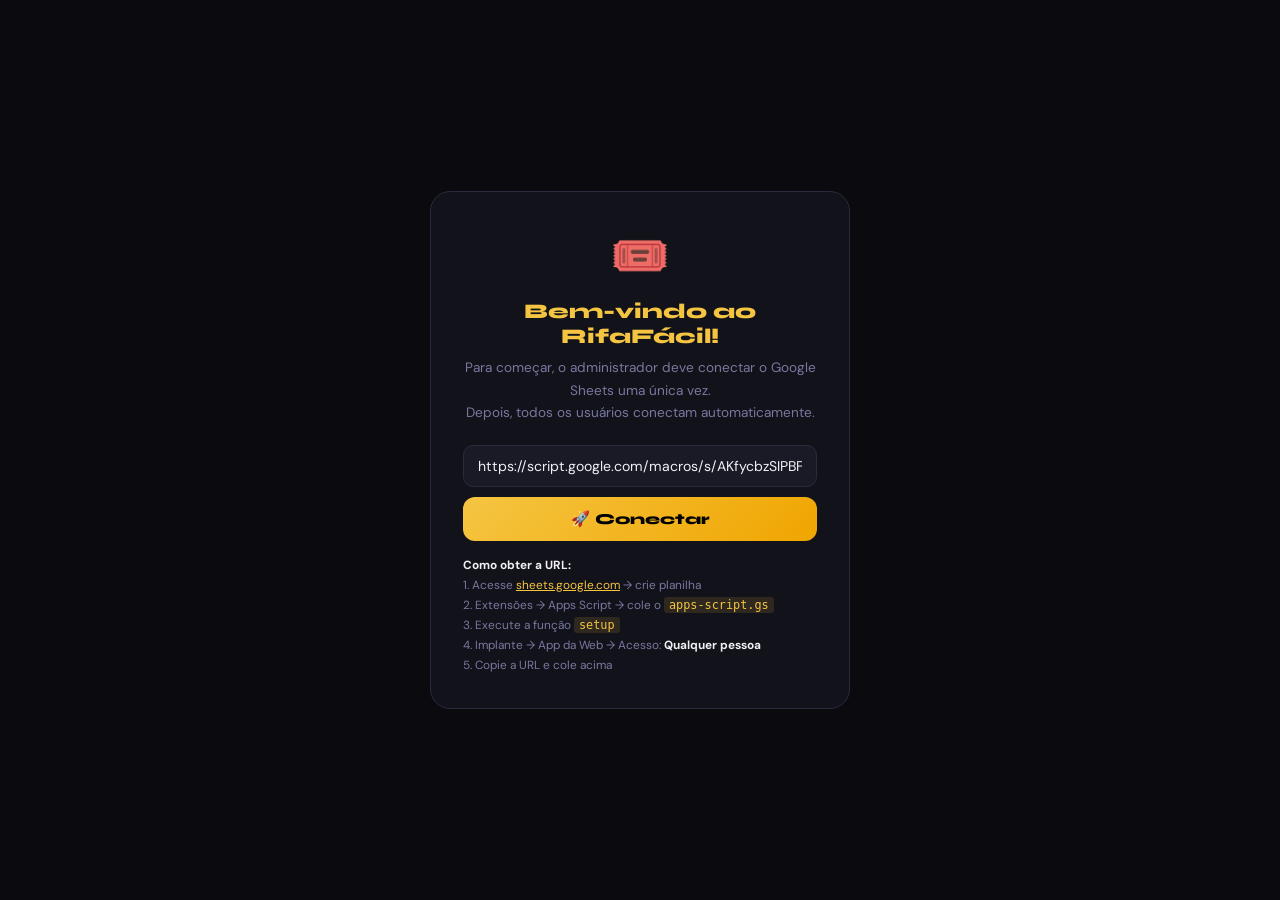
==== commit f65ee90f: "Update index.html" ====
--- a/index.html
+++ b/index.html
@@ -370,7 +370,7 @@
     <p>Para começar, o administrador deve conectar o Google Sheets uma única vez.<br>
     Depois, todos os usuários conectam automaticamente.</p>
     <input class="fr-input" id="frUrl"
-      value="https://script.google.com/macros/s/AKfycbynzGnZqe6I2tVfPSiOJSgrykoQtxgCZUM_4fk_A5h8xMakBtU8LwBmRkUj8nNRV2m8MQ/exec"
+      value="https://script.google.com/macros/s/AKfycbzSIPBFaWiuNIVWhPwCvZQ9wQn8L1f7BPiWPYZSUiq0zxiuiAyM0w7M_UetdZeMWlBxcQ/exec"
       onkeydown="if(event.key==='Enter')firstConnect()">
     <button class="btn-primary" id="frBtn" onclick="firstConnect()">🚀 Conectar</button>
     <div class="fr-msg" id="frMsg"></div>
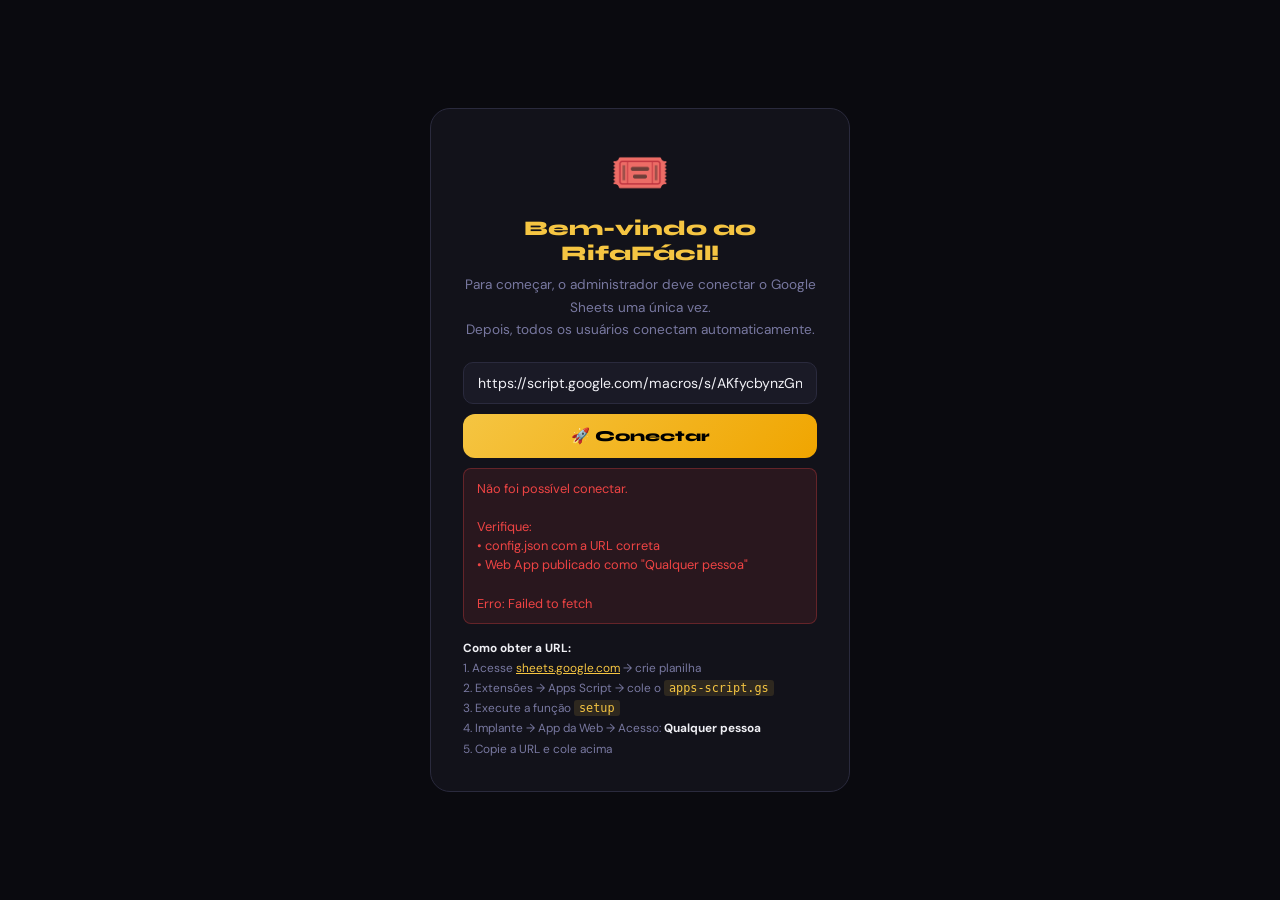
==== commit cbd53250: "Update index.html" ====
--- a/index.html
+++ b/index.html
@@ -370,7 +370,7 @@
     <p>Para começar, o administrador deve conectar o Google Sheets uma única vez.<br>
     Depois, todos os usuários conectam automaticamente.</p>
     <input class="fr-input" id="frUrl"
-      value="https://script.google.com/macros/s/AKfycbzSIPBFaWiuNIVWhPwCvZQ9wQn8L1f7BPiWPYZSUiq0zxiuiAyM0w7M_UetdZeMWlBxcQ/exec"
+      placeholder="https://script.google.com/macros/s/XXXXX/exec"
       onkeydown="if(event.key==='Enter')firstConnect()">
     <button class="btn-primary" id="frBtn" onclick="firstConnect()">🚀 Conectar</button>
     <div class="fr-msg" id="frMsg"></div>
@@ -589,16 +589,16 @@
         <div class="admin-card url-config-card">
           <h2>🔗 URL do Google Apps Script</h2>
           <p style="font-size:.79rem;color:var(--muted);margin-bottom:12px;line-height:1.6">
-            A URL é salva no Google Sheets e carregada automaticamente para todos os usuários.
+            A URL é carregada automaticamente do arquivo <code style="background:rgba(59,130,246,.12);color:var(--blue);padding:1px 6px;border-radius:3px">config.json</code> no repositório.
+            Para trocar, edite o <code style="background:rgba(59,130,246,.12);color:var(--blue);padding:1px 6px;border-radius:3px">config.json</code> no GitHub.
           </p>
-          <div class="form-group"><label class="form-label">URL do Web App</label>
-            <input class="form-input" id="settingsUrl" placeholder="https://script.google.com/macros/s/XXXXX/exec">
+          <div class="form-group"><label class="form-label">URL ativa</label>
+            <input class="form-input" id="settingsUrl" placeholder="https://script.google.com/macros/s/XXXXX/exec" readonly style="opacity:.7;cursor:default">
           </div>
           <div class="url-status">
             <span class="url-status-dot" id="urlStatusDot"></span>
             <span id="urlStatusText">Verificando...</span>
           </div>
-          <button class="btn-save" onclick="saveSettings()" style="margin-top:12px">💾 Salvar URL</button>
         </div>
         <div class="admin-card">
           <h2>📲 Instalar como App</h2>
@@ -707,7 +707,7 @@
 let pendingImgFile = null;
 let gridBuiltQty = 0;
 let myReservedNums = [];
-let myPedidoId = '';           // ID único do pedido atual
+let myPedidoId = '';
 let reservationExpiresAt = null;
 let reservationTimerInterval = null;
 
@@ -736,8 +736,6 @@
 // ════════════════════════════════════════════════════
 // API
 // ════════════════════════════════════════════════════
-// Todas as chamadas usam GET para evitar o problema de redirect 302 do Apps Script
-// O body do POST é perdido no redirect — GET com params é mais confiável
 async function apiFetch(params) {
   const res  = await fetch(API_URL + '?' + params + '&t=' + Date.now(), { redirect:'follow' });
   const text = await res.text();
@@ -750,20 +748,11 @@
   }
 }
 
-// apiPost: tenta GET com payload primeiro (evita redirect 302 que perde o body)
-// Para payloads grandes (ex: upload de imagem), usa POST com text/plain
 async function apiPost(body) {
   const bodyStr = JSON.stringify(body);
-
-  // Upload de imagem é grande demais para URL — usa POST direto
-  if (body.action === 'uploadImage') {
-    return apiPostRaw(bodyStr);
-  }
-
-  // Para todas as outras ações, usa GET com payload (confiável no Apps Script)
+  if (body.action === 'uploadImage') return apiPostRaw(bodyStr);
   const payload = encodeURIComponent(bodyStr);
   const url     = API_URL + '?payload=' + payload + '&t=' + Date.now();
-
   const res  = await fetch(url, { redirect:'follow' });
   const text = await res.text();
   try {
@@ -775,7 +764,6 @@
   }
 }
 
-// Fallback POST direto (para payloads grandes como imagens)
 async function apiPostRaw(bodyStr) {
   const res  = await fetch(API_URL, {
     method: 'POST', redirect: 'follow',
@@ -791,6 +779,7 @@
     throw new Error('Resposta inválida do servidor.');
   }
 }
+
 function normalizeNumbers(raw) {
   if (!raw || typeof raw !== 'object') return {};
   const out = {};
@@ -799,25 +788,19 @@
 }
 
 // ════════════════════════════════════════════════════
-// DATE HELPERS — corrige vários formatos possíveis
+// DATE HELPERS
 // ════════════════════════════════════════════════════
 function parseDate(val) {
-  // Já está no formato YYYY-MM-DD
   if (!val || val === 'undefined' || val === 'null' || val === '') return '';
   if (/^\d{4}-\d{2}-\d{2}$/.test(val)) return val;
-  // Formato DD/MM/YYYY
   if (/^\d{2}\/\d{2}\/\d{4}$/.test(val)) {
     const [d,m,y] = val.split('/');
     return `${y}-${m}-${d}`;
   }
-  // Objeto Date serializado ou ISO
   try {
     const d = new Date(val);
     if (!isNaN(d.getTime())) {
-      const y  = d.getFullYear();
-      const mo = String(d.getMonth()+1).padStart(2,'0');
-      const dy = String(d.getDate()).padStart(2,'0');
-      return `${y}-${mo}-${dy}`;
+      return d.getFullYear()+'-'+String(d.getMonth()+1).padStart(2,'0')+'-'+String(d.getDate()).padStart(2,'0');
     }
   } catch {}
   return '';
@@ -858,22 +841,50 @@
   el.textContent=msg; el.className='fr-msg '+type; el.style.display='block';
 }
 
-// Boot automático
+// ════════════════════════════════════════════════════
+// BOOT — lê config.json primeiro, depois localStorage
+// ════════════════════════════════════════════════════
 (async function boot() {
-  const local = localStorage.getItem('rfApiUrl');
-  if (!local) return; // mostra first run
-  API_URL = local;
-  document.getElementById('apiUrl') && (document.getElementById('apiUrl').value = local);
+
+  // 1. Tenta ler config.json (mesmo repositório do GitHub Pages)
+  try {
+    const r = await fetch('./config.json?nc=' + Date.now(), { cache: 'no-store' });
+    if (r.ok) {
+      const j = await r.json();
+      if (j.apiUrl && j.apiUrl.includes('script.google.com')) {
+        API_URL = j.apiUrl;
+        localStorage.setItem('rfApiUrl', API_URL);
+      }
+    }
+  } catch(e) {
+    console.log('config.json não encontrado:', e.message);
+  }
+
+  // 2. Fallback: localStorage
+  if (!API_URL) {
+    const local = localStorage.getItem('rfApiUrl');
+    if (local && local.includes('script.google.com')) API_URL = local;
+  }
+
+  // 3. Sem URL → mostra tela de configuração manual
+  if (!API_URL) {
+    // firstRunScreen já está visível por padrão no HTML
+    return;
+  }
+
   showLoading('Carregando...');
+
+  const frInput = document.getElementById('frUrl');
+  if (frInput) frInput.value = API_URL;
+
   try {
     const data = await apiFetch('action=all');
     applyAll(data);
     launchApp();
-  } catch {
+  } catch(e) {
     hideLoading();
-    document.getElementById('firstRunScreen').style.display='flex';
-    localStorage.removeItem('rfApiUrl');
-    showFrMsg('Não foi possível reconectar.\nCole a URL novamente.','err');
+    document.getElementById('firstRunScreen').style.display = 'flex';
+    showFrMsg('Não foi possível conectar.\n\nVerifique:\n• config.json com a URL correta\n• Web App publicado como "Qualquer pessoa"\n\nErro: ' + e.message, 'err');
   }
 })();
 
@@ -886,7 +897,7 @@
       desc:     c.desc     || '',
       price:    parseFloat(c.price)  || 10,
       qty:      parseInt(c.qty)      || 100,
-      date:     parseDate(c.date),   // ← normaliza aqui
+      date:     parseDate(c.date),
       imgUrl:   c.imgUrl   || '',
       password: c.password || 'admin123',
     };
@@ -915,7 +926,6 @@
     const data = await apiFetch('action=numbers');
     const fresh = normalizeNumbers(data.numbers||{});
     const mySet = new Set(myReservedNums);
-    // Só remove da seleção os que foram vendidos por OUTROS (não minha reserva)
     selected = selected.filter(k => !fresh[k] || mySet.has(k));
     numbers = fresh;
     refreshGridClasses(); renderHero(); updateSummary(); updateStats();
@@ -958,7 +968,6 @@
   document.getElementById('heroTitle').textContent    = cfg.title||'Rifa';
   document.getElementById('heroDesc').textContent     = cfg.desc||'';
   document.getElementById('heroPriceVal').textContent = fmt(cfg.price);
-  // ← usa fmtDate corrigido
   document.getElementById('heroDateVal').textContent  = cfg.date ? fmtDate(cfg.date) : '--';
   const sold = Object.values(numbers).filter(n=>{const s=(n.status||'').toLowerCase();return s==='pending'||s==='paid';}).length;
   document.getElementById('heroSoldVal').textContent  = sold;
@@ -1047,7 +1056,7 @@
     if(rem<=0){clearInterval(reservationTimerInterval);handleExpired();return;}
     const m=Math.floor(rem/60000),s=Math.floor((rem%60000)/1000);
     const txt=m+':'+(s<10?'0':'')+s;
-    const urgent=rem<120000; // vermelho nos últimos 2min
+    const urgent=rem<120000;
     ['timerA','timerB'].forEach(id=>{
       const el=document.getElementById(id);
       if(el){el.textContent=txt;el.className='timer-countdown'+(urgent?' urgent':'');}
@@ -1062,13 +1071,8 @@
 }
 
 // ════════════════════════════════════════════════════
-// ════════════════════════════════════════════════════
 // FLUXO DE COMPRA
-// P1: openContactModal  → exibe formulário (sem tocar no Sheets)
-// P2: proceedToPix      → reserva com nome/tel + gera pedidoId
-// P3: confirmPayment    → muda reserved→pending (pedido aguarda admin)
-// ════════════════════════════════════════════════════
-
+// ════════════════════════════════════════════════════
 function openContactModal() {
   if (!selected.length) return;
   const pad = cfg.qty >= 100 ? 3 : 2;
@@ -1087,16 +1091,11 @@
   const fone = document.getElementById('buyerPhone').value.trim();
   if (!nome || !fone) { showToast('Preencha nome e telefone!', 'red'); return; }
   buyerName = nome; buyerPhone = fone;
-
   const btn = document.querySelector('#modalContact .btn-buy');
   if (btn) { btn.textContent = '⏳ Reservando...'; btn.disabled = true; }
-
   try {
     const numsInt = selected.map(k => parseInt(k, 10));
-    const result  = await apiPost({
-      action: 'reserveNumbers', numbers: numsInt, name: nome, phone: fone,
-    });
-
+    const result  = await apiPost({ action: 'reserveNumbers', numbers: numsInt, name: nome, phone: fone });
     if (result.conflicts && result.conflicts.length > 0) {
       const pad = cfg.qty >= 100 ? 3 : 2;
       showToast('❌ Número(s) ' + result.conflicts.map(n => String(n).padStart(pad,'0')).join(', ') + ' indisponível!', 'red');
@@ -1104,35 +1103,24 @@
       if (btn) { btn.textContent = 'Ir para Pagamento →'; btn.disabled = false; }
       return;
     }
-
-    // Guarda o pedidoId único desta reserva
     myPedidoId     = result.pedidoId || '';
     myReservedNums = [...selected];
     if (result.expiresAt) startReservationTimer(result.expiresAt);
-
     const now = new Date().toISOString();
     myReservedNums.forEach(k => {
-      numbers[k] = { name: nome, phone: fone, status: 'reserved',
-                     date: now, reservedUntil: result.expiresAt||'', pedidoId: myPedidoId };
+      numbers[k] = { name: nome, phone: fone, status: 'reserved', date: now, reservedUntil: result.expiresAt||'', pedidoId: myPedidoId };
     });
     refreshGridClasses();
     document.getElementById('resTimerContact').style.display = 'flex';
     closeModal('modalContact');
     openPixModal();
-
   } catch(e) { showToast('Erro ao reservar: ' + e.message, 'red'); }
   if (btn) { btn.textContent = 'Ir para Pagamento →'; btn.disabled = false; }
 }
 
 async function cancelReservationAndClose() {
   if (myReservedNums.length > 0 || myPedidoId) {
-    try {
-      await apiPost({
-        action: 'cancelReservation',
-        pedidoId: myPedidoId,
-        numbers: myReservedNums.map(k => parseInt(k, 10)),
-      });
-    } catch {}
+    try { await apiPost({ action: 'cancelReservation', pedidoId: myPedidoId, numbers: myReservedNums.map(k => parseInt(k, 10)) }); } catch {}
     myReservedNums.forEach(k => { delete numbers[k]; });
     myReservedNums = []; myPedidoId = ''; selected = []; stopReservationTimer();
     refreshGridClasses(); renderHero(); updateSummary(); updateStats();
@@ -1143,12 +1131,9 @@
 function openPixModal() {
   const total = myReservedNums.length * cfg.price;
   const pad   = cfg.qty >= 100 ? 3 : 2;
-  document.getElementById('pixNumsLabel').textContent =
-    'Números: ' + [...myReservedNums].sort((a,b) => parseInt(a)-parseInt(b))
-      .map(k => String(k).padStart(pad,'0')).join(', ');
+  document.getElementById('pixNumsLabel').textContent = 'Números: ' + [...myReservedNums].sort((a,b) => parseInt(a)-parseInt(b)).map(k => String(k).padStart(pad,'0')).join(', ');
   document.getElementById('pixAmountLabel').textContent = 'R$ ' + fmt(total);
-  document.getElementById('pixKeyDisplay').textContent  =
-    (pixCfg.type||'PIX') + ': ' + (pixCfg.key||'Não configurado');
+  document.getElementById('pixKeyDisplay').textContent  = (pixCfg.type||'PIX') + ': ' + (pixCfg.key||'Não configurado');
   generateQR(pixCfg.key||'', total);
   openModal('modalPix');
 }
@@ -1156,16 +1141,9 @@
 async function confirmPayment() {
   const btn = document.getElementById('btnConfirm');
   btn.textContent = '⏳ Confirmando...'; btn.disabled = true;
-  if (!myReservedNums.length) {
-    showToast('Nenhuma reserva ativa.', 'red');
-    btn.textContent = '✅ Confirmar Pagamento'; btn.disabled = false; return;
-  }
+  if (!myReservedNums.length) { showToast('Nenhuma reserva ativa.', 'red'); btn.textContent = '✅ Confirmar Pagamento'; btn.disabled = false; return; }
   try {
-    await apiPost({
-      action: 'confirmNumbers',
-      pedidoId: myPedidoId,
-      numbers: myReservedNums.map(k => parseInt(k, 10)),
-    });
+    await apiPost({ action: 'confirmNumbers', pedidoId: myPedidoId, numbers: myReservedNums.map(k => parseInt(k, 10)) });
     const count = myReservedNums.length;
     myReservedNums.forEach(k => { if (numbers[k]) numbers[k].status = 'pending'; });
     myReservedNums = []; myPedidoId = ''; selected = []; stopReservationTimer();
@@ -1183,39 +1161,29 @@
 document.querySelectorAll('.modal-overlay').forEach(o=>
   o.addEventListener('click',e=>{if(e.target===o)cancelReservationAndClose();}));
 
-// ── Delegação de eventos para botões da tabela de compradores ──
-// Evita problemas de escape de strings em onclick inline
 document.addEventListener('click', function(e) {
   const btn = e.target.closest('.pedido-btn');
   if (!btn) return;
   const action = btn.dataset.action;
   const pid    = decodeURIComponent(btn.dataset.pid || '');
   if (!pid) return;
-  if (action === 'confirmar') { confirmarPedido(pid); }
-  else if (action === 'cancelar')  { cancelarPedido(pid); }
-  else if (action === 'reverter')  { reverterPedido(pid); }
-  else if (action === 'whatsapp')  {
-    const phone = decodeURIComponent(btn.dataset.phone || '');
-    const name  = decodeURIComponent(btn.dataset.name  || '');
-    openWhatsAppConfirmation(pid, phone, name);
-  }
+  if (action === 'confirmar')      confirmarPedido(pid);
+  else if (action === 'cancelar')  cancelarPedido(pid);
+  else if (action === 'reverter')  reverterPedido(pid);
+  else if (action === 'whatsapp')  openWhatsAppConfirmation(pid, decodeURIComponent(btn.dataset.phone||''), decodeURIComponent(btn.dataset.name||''));
 });
 
 // ════════════════════════════════════════════════════
 // QR CODE
 // ════════════════════════════════════════════════════
-function generateQR(key,amount){
-  const cv=document.getElementById('qrCanvas'),ctx=cv.getContext('2d');
-  drawQR(ctx,buildPixPayload(key,amount),174);
-}
+function generateQR(key,amount){const cv=document.getElementById('qrCanvas'),ctx=cv.getContext('2d');drawQR(ctx,buildPixPayload(key,amount),174);}
 function buildPixPayload(key,amount){
   function tlv(id,v){return id+String(v.length).padStart(2,'0')+v;}
   const mai=tlv('26',tlv('00','BR.GOV.BCB.PIX')+tlv('01',key||'00000000000'));
   const n=(pixCfg.name||'RIFA').substring(0,25).toUpperCase();
   const c=(pixCfg.city||'BRASIL').substring(0,15).toUpperCase();
   const a=parseFloat(amount||0).toFixed(2);
-  const p=tlv('00','01')+mai+tlv('52','0000')+tlv('53','986')+tlv('54',a)+
-    tlv('58','BR')+tlv('59',n)+tlv('60',c)+tlv('62',tlv('05','***'));
+  const p=tlv('00','01')+mai+tlv('52','0000')+tlv('53','986')+tlv('54',a)+tlv('58','BR')+tlv('59',n)+tlv('60',c)+tlv('62',tlv('05','***'));
   let crc=0xFFFF;
   for(const ch of p+'6304'){crc^=ch.charCodeAt(0)<<8;for(let j=0;j<8;j++)crc=(crc&0x8000)?(crc<<1)^0x1021:crc<<1;}
   return p+'6304'+((crc&0xFFFF).toString(16).toUpperCase().padStart(4,'0'));
@@ -1223,11 +1191,7 @@
 function drawQR(ctx,data,size){
   ctx.fillStyle='#fff';ctx.fillRect(0,0,size,size);
   const M=25,ms=size/M;
-  const finder=(ox,oy)=>{
-    ctx.fillStyle='#000';ctx.fillRect(ox*ms,oy*ms,7*ms,7*ms);
-    ctx.fillStyle='#fff';ctx.fillRect((ox+1)*ms,(oy+1)*ms,5*ms,5*ms);
-    ctx.fillStyle='#000';ctx.fillRect((ox+2)*ms,(oy+2)*ms,3*ms,3*ms);
-  };
+  const finder=(ox,oy)=>{ctx.fillStyle='#000';ctx.fillRect(ox*ms,oy*ms,7*ms,7*ms);ctx.fillStyle='#fff';ctx.fillRect((ox+1)*ms,(oy+1)*ms,5*ms,5*ms);ctx.fillStyle='#000';ctx.fillRect((ox+2)*ms,(oy+2)*ms,3*ms,3*ms);};
   finder(0,0);finder(M-7,0);finder(0,M-7);
   ctx.fillStyle='#000';
   let s=data.split('').reduce((a,c)=>a+c.charCodeAt(0),0)|1;
@@ -1240,9 +1204,7 @@
 function copyPix(){
   if(!pixCfg.key){showToast('Chave Pix não configurada!','red');return;}
   try{navigator.clipboard.writeText(pixCfg.key).then(()=>showToast('Chave Pix copiada! ✓'));}
-  catch{const ta=document.createElement('textarea');ta.value=pixCfg.key;
-    document.body.appendChild(ta);ta.select();document.execCommand('copy');
-    document.body.removeChild(ta);showToast('Chave Pix copiada! ✓');}
+  catch{const ta=document.createElement('textarea');ta.value=pixCfg.key;document.body.appendChild(ta);ta.select();document.execCommand('copy');document.body.removeChild(ta);showToast('Chave Pix copiada! ✓');}
 }
 
 // ════════════════════════════════════════════════════
@@ -1252,34 +1214,19 @@
   const file=input.files[0];if(!file)return;
   if(file.size>5*1024*1024){showToast('Imagem muito grande! Máx 5MB.','red');return;}
   pendingImgFile=file;
-  const r=new FileReader();
-  r.onload=e=>{
-    document.getElementById('imgPreview').src=e.target.result;
-    document.getElementById('imgPreviewWrap').style.display='block';
-    document.getElementById('uploadArea').style.display='none';
-  };
-  r.readAsDataURL(file);
-}
-function removeImage(){
-  pendingImgFile=null;cfg.imgUrl='';
-  document.getElementById('imgPreviewWrap').style.display='none';
-  document.getElementById('uploadArea').style.display='block';
-  document.getElementById('imgFileInput').value='';
-}
+  const r=new FileReader();r.onload=e=>{document.getElementById('imgPreview').src=e.target.result;document.getElementById('imgPreviewWrap').style.display='block';document.getElementById('uploadArea').style.display='none';};r.readAsDataURL(file);
+}
+function removeImage(){pendingImgFile=null;cfg.imgUrl='';document.getElementById('imgPreviewWrap').style.display='none';document.getElementById('uploadArea').style.display='block';document.getElementById('imgFileInput').value='';}
 async function uploadImageIfNeeded(){
   if(!pendingImgFile) return cfg.imgUrl||'';
   const wrap=document.getElementById('uploadBarWrap'),bar=document.getElementById('uploadBar');
   wrap.style.display='block';bar.style.width='30%';
   const ext=(pendingImgFile.name.split('.').pop()||'jpg').toLowerCase();
-  const base64=await new Promise(res=>{
-    const r=new FileReader();r.onload=e=>res(e.target.result);r.readAsDataURL(pendingImgFile);
-  });
+  const base64=await new Promise(res=>{const r=new FileReader();r.onload=e=>res(e.target.result);r.readAsDataURL(pendingImgFile);});
   bar.style.width='65%';
   const result=await apiPost({action:'uploadImage',base64,ext});
-  bar.style.width='100%';
-  setTimeout(()=>{wrap.style.display='none';bar.style.width='0';},500);
-  pendingImgFile=null;
-  return result.url||'';
+  bar.style.width='100%';setTimeout(()=>{wrap.style.display='none';bar.style.width='0';},500);
+  pendingImgFile=null;return result.url||'';
 }
 
 // ════════════════════════════════════════════════════
@@ -1288,9 +1235,7 @@
 function checkAdmin(){
   const pass=document.getElementById('adminPassInput').value;
   if(pass===(cfg.password||'admin123')){
-    adminAuthed=true;
-    document.getElementById('adminLogin').style.display='none';
-    document.getElementById('adminPanel').style.display='block';
+    adminAuthed=true;document.getElementById('adminLogin').style.display='none';document.getElementById('adminPanel').style.display='block';
     syncAdminFields();renderBuyers();updateStats();
   }else{showToast('Senha incorreta!','red');document.getElementById('adminPassInput').value='';}
 }
@@ -1300,7 +1245,6 @@
   document.getElementById('cfgDesc').value    =cfg.desc||'';
   document.getElementById('cfgPrice').value   =cfg.price||10;
   document.getElementById('cfgQty').value     =cfg.qty||100;
-  // ← usa parseDate para garantir formato YYYY-MM-DD no input type=date
   document.getElementById('cfgDate').value    =parseDate(cfg.date)||'';
   document.getElementById('cfgPassword').value='';
   document.getElementById('pixType').value    =pixCfg.type||'CPF';
@@ -1308,106 +1252,50 @@
   document.getElementById('pixName').value    =pixCfg.name||'';
   document.getElementById('pixCity').value    =pixCfg.city||'';
   document.getElementById('settingsUrl').value=API_URL||'';
-  if(cfg.imgUrl){
-    document.getElementById('imgPreview').src=cfg.imgUrl;
-    document.getElementById('imgPreviewWrap').style.display='block';
-    document.getElementById('uploadArea').style.display='none';
-  }else{
-    document.getElementById('imgPreviewWrap').style.display='none';
-    document.getElementById('uploadArea').style.display='block';
-  }
+  if(cfg.imgUrl){document.getElementById('imgPreview').src=cfg.imgUrl;document.getElementById('imgPreviewWrap').style.display='block';document.getElementById('uploadArea').style.display='none';}
+  else{document.getElementById('imgPreviewWrap').style.display='none';document.getElementById('uploadArea').style.display='block';}
   const dot=document.getElementById('urlStatusDot'),txt=document.getElementById('urlStatusText');
-  if(API_URL){dot.className='url-status-dot';txt.textContent='Conectado: '+API_URL.substring(0,55)+'...';}
+  if(API_URL){dot.className='url-status-dot';txt.textContent='Conectado via config.json ✓';}
   else{dot.className='url-status-dot bad';txt.textContent='Não configurado';}
 }
 
 async function saveConfig(){
-  const btn=document.getElementById('btnSaveCfg');
-  btn.textContent='⏳ Salvando...';btn.disabled=true;
+  const btn=document.getElementById('btnSaveCfg');btn.textContent='⏳ Salvando...';btn.disabled=true;
   try{
     const imgUrl=await uploadImageIfNeeded();
     const newPass=document.getElementById('cfgPassword').value;
     const oldQty=cfg.qty;
-    // ← salva data como YYYY-MM-DD
-    const dateVal=document.getElementById('cfgDate').value||'';
-    cfg={
-      title:    document.getElementById('cfgTitle').value||'Minha Rifa',
-      desc:     document.getElementById('cfgDesc').value||'',
-      price:    parseFloat(document.getElementById('cfgPrice').value)||10,
-      qty:      parseInt(document.getElementById('cfgQty').value)||100,
-      date:     dateVal,
-      imgUrl:   imgUrl||cfg.imgUrl||'',
-      password: newPass||cfg.password||'admin123',
-    };
+    cfg={title:document.getElementById('cfgTitle').value||'Minha Rifa',desc:document.getElementById('cfgDesc').value||'',price:parseFloat(document.getElementById('cfgPrice').value)||10,qty:parseInt(document.getElementById('cfgQty').value)||100,date:document.getElementById('cfgDate').value||'',imgUrl:imgUrl||cfg.imgUrl||'',password:newPass||cfg.password||'admin123'};
     await apiPost({action:'saveConfig',data:cfg});
     if(cfg.qty!==oldQty){numbers={};selected=[];myReservedNums=[];buildGrid();}
-    renderAll();
-    showToast('✅ Configurações salvas!');
+    renderAll();showToast('✅ Configurações salvas!');
   }catch(e){showToast('Erro: '+e.message,'red');}
   btn.textContent='💾 Salvar Configurações';btn.disabled=false;
 }
 
 async function savePixConfig(){
-  pixCfg={
-    type:document.getElementById('pixType').value,
-    key: document.getElementById('pixKey').value.trim(),
-    name:document.getElementById('pixName').value.trim(),
-    city:document.getElementById('pixCity').value.trim(),
-  };
-  try{await apiPost({action:'savePix',data:pixCfg});showToast('✅ Pix salvo!');}
-  catch(e){showToast('Erro: '+e.message,'red');}
-}
-
-async function saveSettings(){
-  const url=document.getElementById('settingsUrl').value.trim();
-  if(!url.includes('script.google.com')){showToast('URL inválida!','red');return;}
-  try{
-    await apiPost({action:'saveSettings',data:{apiUrl:url}});
-    API_URL=url;localStorage.setItem('rfApiUrl',url);
-    syncAdminFields();showToast('✅ URL salva! Todos os usuários conectarão automaticamente.');
-  }catch(e){showToast('Erro: '+e.message,'red');}
-}
-
-// ══════════════════════════════════════════════════════
-// ADMIN: ações por PEDIDO (não por telefone)
-// ══════════════════════════════════════════════════════
+  pixCfg={type:document.getElementById('pixType').value,key:document.getElementById('pixKey').value.trim(),name:document.getElementById('pixName').value.trim(),city:document.getElementById('pixCity').value.trim()};
+  try{await apiPost({action:'savePix',data:pixCfg});showToast('✅ Pix salvo!');}catch(e){showToast('Erro: '+e.message,'red');}
+}
 
 async function confirmarPedido(pedidoId) {
-  // Feedback visual imediato
   showToast('⏳ Confirmando pagamento...');
   try {
     await apiPost({ action:'confirmPedido', pedidoId });
-
-    // Atualiza estado local
-    Object.keys(numbers).forEach(k => {
-      if (numbers[k].pedidoId === pedidoId) numbers[k].status = 'paid';
-    });
-
+    Object.keys(numbers).forEach(k => { if (numbers[k].pedidoId === pedidoId) numbers[k].status = 'paid'; });
     renderBuyers(); updateStats(); renderHero();
-
-    // Abre WhatsApp após atualizar UI
     const entry = Object.values(numbers).find(n => n.pedidoId === pedidoId && n.status === 'paid');
-    if (entry) {
-      openWhatsAppConfirmation(pedidoId, entry.phone, entry.name);
-    } else {
-      showToast('✅ Pagamento confirmado!');
-    }
-
-    // Sync com o Sheets para garantir consistência
+    if (entry) openWhatsAppConfirmation(pedidoId, entry.phone, entry.name);
+    else showToast('✅ Pagamento confirmado!');
     setTimeout(() => syncNow(false), 1500);
-
-  } catch(e) {
-    showToast('Erro ao confirmar: ' + e.message, 'red');
-  }
+  } catch(e) { showToast('Erro ao confirmar: ' + e.message, 'red'); }
 }
 
 async function cancelarPedido(pedidoId) {
   if (!confirm('Cancelar este pedido? Os números voltarão a estar disponíveis.')) return;
   try {
     await apiPost({ action:'cancelPedido', pedidoId });
-    Object.keys(numbers).forEach(k => {
-      if (numbers[k].pedidoId === pedidoId) delete numbers[k];
-    });
+    Object.keys(numbers).forEach(k => { if (numbers[k].pedidoId === pedidoId) delete numbers[k]; });
     renderBuyers(); updateStats(); renderHero(); refreshGridClasses();
     showToast('Pedido cancelado e números liberados!');
   } catch(e) { showToast('Erro: ' + e.message, 'red'); }
@@ -1416,207 +1304,89 @@
 async function reverterPedido(pedidoId) {
   try {
     await apiPost({ action:'revertPedido', pedidoId });
-    Object.keys(numbers).forEach(k => {
-      if (numbers[k].pedidoId === pedidoId) numbers[k].status = 'pending';
-    });
+    Object.keys(numbers).forEach(k => { if (numbers[k].pedidoId === pedidoId) numbers[k].status = 'pending'; });
     renderBuyers(); updateStats(); renderHero();
     showToast('Pedido revertido para pendente.');
   } catch(e) { showToast('Erro: ' + e.message, 'red'); }
 }
 
 function openWhatsAppConfirmation(pedidoId, phone, name) {
-  const pad      = cfg.qty >= 100 ? 3 : 2;
-  const paidNums = Object.entries(numbers)
-    .filter(([,v]) => v.pedidoId === pedidoId && (v.status||'').toLowerCase() === 'paid')
-    .map(([k]) => String(parseInt(k)).padStart(pad,'0'))
-    .sort((a,b) => parseInt(a)-parseInt(b));
-  const total    = paidNums.length * cfg.price;
-  const dataSort = cfg.date ? fmtDate(cfg.date) : 'a definir';
-
-  const msg = [
-    '✅ *Pagamento Confirmado!*',
-    '',
-    'Olá, *' + name + '*! 🎉',
-    '',
-    'Seu pagamento foi confirmado com sucesso!',
-    '',
-    '🏆 *Rifa:* ' + cfg.title,
-    '🎟️ *Número(s):* ' + paidNums.join(', '),
-    '💰 *Valor pago:* R$ ' + fmt(total),
-    '📅 *Data do sorteio:* ' + dataSort,
-    '',
-    'Boa sorte! 🍀',
-    '_RifaFácil_'
-  ].join('\n');
-
-  const fone    = phone.replace(/\D/g,'');
-  const foneInt = fone.startsWith('55') ? fone : '55' + fone;
-  window.open('https://wa.me/' + foneInt + '?text=' + encodeURIComponent(msg), '_blank');
+  const pad = cfg.qty >= 100 ? 3 : 2;
+  const paidNums = Object.entries(numbers).filter(([,v]) => v.pedidoId === pedidoId && (v.status||'').toLowerCase() === 'paid').map(([k]) => String(parseInt(k)).padStart(pad,'0')).sort((a,b) => parseInt(a)-parseInt(b));
+  const total = paidNums.length * cfg.price;
+  const msg = ['✅ *Pagamento Confirmado!*','','Olá, *'+name+'*! 🎉','','Seu pagamento foi confirmado com sucesso!','','🏆 *Rifa:* '+cfg.title,'🎟️ *Número(s):* '+paidNums.join(', '),'💰 *Valor pago:* R$ '+fmt(total),'📅 *Data do sorteio:* '+(cfg.date?fmtDate(cfg.date):'a definir'),'','Boa sorte! 🍀','_RifaFácil_'].join('\n');
+  const fone = phone.replace(/\D/g,'');
+  window.open('https://wa.me/'+(fone.startsWith('55')?fone:'55'+fone)+'?text='+encodeURIComponent(msg),'_blank');
   showToast('✅ Pago! WhatsApp aberto para confirmação.');
 }
 
 async function confirmReset(){
-  if(!confirm('⚠️ Apagar TODOS os números. Tem certeza?')) return;
-  try{
-    await apiPost({action:'resetNumbers'});
-    numbers={};selected=[];myReservedNums=[];myPedidoId='';stopReservationTimer();
-    buildGrid();renderAll();renderBuyers();
-    showToast('Números zerados!');
-  }catch(e){showToast('Erro: '+e.message,'red');}
+  if(!confirm('⚠️ Apagar TODOS os números. Tem certeza?'))return;
+  try{await apiPost({action:'resetNumbers'});numbers={};selected=[];myReservedNums=[];myPedidoId='';stopReservationTimer();buildGrid();renderAll();renderBuyers();showToast('Zerado!');}catch(e){showToast('Erro: '+e.message,'red');}
 }
 
 function fmtDateTime(iso) {
   if (!iso) return '--';
   try {
-    const d = new Date(iso);
-    if (isNaN(d.getTime())) return '--';
-    return String(d.getDate()).padStart(2,'0') + '/' +
-           String(d.getMonth()+1).padStart(2,'0') + '/' +
-           d.getFullYear() + ' ' +
-           String(d.getHours()).padStart(2,'0') + ':' +
-           String(d.getMinutes()).padStart(2,'0');
+    const d = new Date(iso);if(isNaN(d.getTime()))return'--';
+    return String(d.getDate()).padStart(2,'0')+'/'+String(d.getMonth()+1).padStart(2,'0')+'/'+d.getFullYear()+' '+String(d.getHours()).padStart(2,'0')+':'+String(d.getMinutes()).padStart(2,'0');
   } catch { return '--'; }
 }
-
-// ══════════════════════════════════════════════════════
-// PAINEL DE COMPRADORES — duas seções separadas:
-//   1. ⏳ Confirmações Pendentes (reserved + pending)
-//   2. ✅ Compradores Confirmados (paid)
-// Agrupado por PEDIDO (pedidoId), não por telefone
-// ══════════════════════════════════════════════════════
 
 function renderBuyers() {
   const container = document.getElementById('buyersContainer');
   const entries   = Object.entries(numbers);
-
-  if (!entries.length) {
-    container.innerHTML = '<div class="empty-state">Nenhuma compra ainda.</div>';
-    return;
-  }
-
+  if (!entries.length) { container.innerHTML = '<div class="empty-state">Nenhuma compra ainda.</div>'; return; }
   const pad = cfg.qty >= 100 ? 3 : 2;
-
-  // Agrupa por pedidoId
   const pedidos = {};
   entries.forEach(([k, info]) => {
     const pid = info.pedidoId || ('sem-id-' + info.phone);
     const st  = (info.status || '').trim().toLowerCase();
-    if (!pedidos[pid]) {
-      pedidos[pid] = {
-        pedidoId: pid,
-        name:     info.name,
-        phone:    info.phone,
-        status:   st,
-        date:     info.date || '',
-        nums:     [],
-      };
-    }
+    if (!pedidos[pid]) pedidos[pid] = { pedidoId:pid, name:info.name, phone:info.phone, status:st, date:info.date||'', nums:[] };
     pedidos[pid].nums.push(parseInt(k));
-    // Status mais alto do pedido
     const pri = { paid:4, pending:3, reserved:2 };
     if ((pri[st]||0) > (pri[pedidos[pid].status]||0)) pedidos[pid].status = st;
     if (info.date && (!pedidos[pid].date || info.date > pedidos[pid].date)) pedidos[pid].date = info.date;
   });
-
-  const allPedidos = Object.values(pedidos).sort((a,b) => (b.date||'').localeCompare(a.date||''));
-
-  // Separa em pendentes e confirmados
-  const pendentes   = allPedidos.filter(p => p.status === 'pending' || p.status === 'reserved');
-  const confirmados = allPedidos.filter(p => p.status === 'paid');
-
-  // Usa data-attributes nos botões para evitar problemas de escape de strings
+  const all = Object.values(pedidos).sort((a,b) => (b.date||'').localeCompare(a.date||''));
+  const pendentes   = all.filter(p => p.status === 'pending' || p.status === 'reserved');
+  const confirmados = all.filter(p => p.status === 'paid');
+
   function buildRow(p) {
-    const nh = p.nums.sort((a,b)=>a-b).map(n => {
-      const st = (numbers[String(n)]?.status||'').toLowerCase();
-      return `<span class="num-sm${st==='reserved'?' res-num':''}">${String(n).padStart(pad,'0')}</span>`;
-    }).join('');
-
-    // Encode seguro para data-attributes HTML
-    const encPid   = encodeURIComponent(p.pedidoId);
-    const encPhone = encodeURIComponent(p.phone);
-    const encName  = encodeURIComponent(p.name);
-
+    const nh = p.nums.sort((a,b)=>a-b).map(n => { const st=(numbers[String(n)]?.status||'').toLowerCase(); return `<span class="num-sm${st==='reserved'?' res-num':''}">${String(n).padStart(pad,'0')}</span>`; }).join('');
+    const encPid=encodeURIComponent(p.pedidoId), encPhone=encodeURIComponent(p.phone), encName=encodeURIComponent(p.name);
     let statusBadge, actions;
-    if (p.status === 'reserved') {
-      statusBadge = '<span class="status-badge s-res">🔒 Reservado</span>';
-      actions = `<button class="btn-xs btn-xs-red pedido-btn" data-action="cancelar" data-pid="${encPid}">❌ Cancelar</button>`;
-    } else if (p.status === 'pending') {
-      statusBadge = '<span class="status-badge s-pend">⏳ Aguardando pagamento</span>';
-      actions = `
-        <button class="btn-xs btn-xs-green pedido-btn" data-action="confirmar" data-pid="${encPid}">✅ Confirmar Pago</button>
-        <button class="btn-xs btn-xs-red   pedido-btn" data-action="cancelar"  data-pid="${encPid}">❌ Cancelar</button>`;
+    if (p.status==='reserved') {
+      statusBadge='<span class="status-badge s-res">🔒 Reservado</span>';
+      actions=`<button class="btn-xs btn-xs-red pedido-btn" data-action="cancelar" data-pid="${encPid}">❌ Cancelar</button>`;
+    } else if (p.status==='pending') {
+      statusBadge='<span class="status-badge s-pend">⏳ Aguardando pagamento</span>';
+      actions=`<button class="btn-xs btn-xs-green pedido-btn" data-action="confirmar" data-pid="${encPid}">✅ Confirmar Pago</button>
+               <button class="btn-xs btn-xs-red pedido-btn" data-action="cancelar" data-pid="${encPid}">❌ Cancelar</button>`;
     } else {
-      statusBadge = '<span class="status-badge s-paid">✅ Pago</span>';
-      actions = `
-        <button class="btn-xs btn-xs-wa     pedido-btn" data-action="whatsapp" data-pid="${encPid}" data-phone="${encPhone}" data-name="${encName}">💬 WhatsApp</button>
-        <button class="btn-xs btn-xs-yellow pedido-btn" data-action="reverter" data-pid="${encPid}">↩ Reverter</button>`;
+      statusBadge='<span class="status-badge s-paid">✅ Pago</span>';
+      actions=`<button class="btn-xs btn-xs-wa pedido-btn" data-action="whatsapp" data-pid="${encPid}" data-phone="${encPhone}" data-name="${encName}">💬 WhatsApp</button>
+               <button class="btn-xs btn-xs-yellow pedido-btn" data-action="reverter" data-pid="${encPid}">↩ Reverter</button>`;
     }
-
-    return `<tr>
-      <td><b>${p.name}</b></td>
-      <td>${p.phone}</td>
-      <td><div class="num-list">${nh}</div></td>
-      <td>R$ ${fmt(p.nums.length * cfg.price)}</td>
-      <td style="white-space:nowrap;font-size:.68rem;color:var(--muted)">${fmtDateTime(p.date)}</td>
-      <td>${statusBadge}</td>
-      <td><div class="action-btns">${actions}</div></td>
-    </tr>`;
-  }
-
-  const tableHead = `<thead><tr>
-    <th>Nome</th><th>Telefone</th><th>Números</th>
-    <th>Total</th><th>Data/Hora</th><th>Status</th><th>Ações</th>
-  </tr></thead>`;
-
-  let html = '';
-
-  // ── Seção 1: Pendentes ──────────────────────────────────
-  html += `
-    <div class="buyers-section-header pending-header">
-      <span>⏳ Confirmações Pendentes</span>
-      <span class="buyers-section-count">${pendentes.length}</span>
-    </div>`;
-
-  if (pendentes.length === 0) {
-    html += '<div class="empty-state" style="padding:14px">Nenhum pedido pendente.</div>';
-  } else {
-    html += `<div style="overflow-x:auto"><table class="buyers-table">
-      ${tableHead}<tbody>${pendentes.map(buildRow).join('')}</tbody>
-    </table></div>`;
-  }
-
-  // ── Seção 2: Confirmados ────────────────────────────────
-  html += `
-    <div class="buyers-section-header paid-header" style="margin-top:18px">
-      <span>✅ Compradores Confirmados</span>
-      <span class="buyers-section-count">${confirmados.length}</span>
-    </div>`;
-
-  if (confirmados.length === 0) {
-    html += '<div class="empty-state" style="padding:14px">Nenhum pagamento confirmado ainda.</div>';
-  } else {
-    html += `<div style="overflow-x:auto"><table class="buyers-table">
-      ${tableHead}<tbody>${confirmados.map(buildRow).join('')}</tbody>
-    </table></div>`;
-  }
-
+    return `<tr><td><b>${p.name}</b></td><td>${p.phone}</td><td><div class="num-list">${nh}</div></td><td>R$ ${fmt(p.nums.length*cfg.price)}</td><td style="white-space:nowrap;font-size:.68rem;color:var(--muted)">${fmtDateTime(p.date)}</td><td>${statusBadge}</td><td><div class="action-btns">${actions}</div></td></tr>`;
+  }
+
+  const thead=`<thead><tr><th>Nome</th><th>Telefone</th><th>Números</th><th>Total</th><th>Data/Hora</th><th>Status</th><th>Ações</th></tr></thead>`;
+  let html='';
+  html+=`<div class="buyers-section-header pending-header"><span>⏳ Confirmações Pendentes</span><span class="buyers-section-count">${pendentes.length}</span></div>`;
+  html+=pendentes.length?`<div style="overflow-x:auto"><table class="buyers-table">${thead}<tbody>${pendentes.map(buildRow).join('')}</tbody></table></div>`:`<div class="empty-state" style="padding:14px">Nenhum pedido pendente.</div>`;
+  html+=`<div class="buyers-section-header paid-header" style="margin-top:18px"><span>✅ Compradores Confirmados</span><span class="buyers-section-count">${confirmados.length}</span></div>`;
+  html+=confirmados.length?`<div style="overflow-x:auto"><table class="buyers-table">${thead}<tbody>${confirmados.map(buildRow).join('')}</tbody></table></div>`:`<div class="empty-state" style="padding:14px">Nenhum pagamento confirmado ainda.</div>`;
   container.innerHTML = html;
 }
+
 function drawWinner(){
   const sold=Object.entries(numbers).filter(([,v])=>{const s=(v.status||'').toLowerCase();return s==='paid'||s==='pending';}).map(([k])=>parseInt(k));
   if(!sold.length){showToast('Nenhum número vendido!','red');return;}
   const res=document.getElementById('drawResult'),ne=document.getElementById('drawNumber'),nm=document.getElementById('drawName');
   res.style.display='block';ne.textContent='🎲';nm.textContent='Sorteando...';
-  const pad=cfg.qty>=100?3:2;
-  let i=0;
-  const iv=setInterval(()=>{
-    ne.textContent=String(sold[Math.floor(Math.random()*sold.length)]).padStart(pad,'0');
-    if(++i>26){clearInterval(iv);
-      const w=sold[Math.floor(Math.random()*sold.length)];
-      ne.textContent=String(w).padStart(pad,'0');
-      nm.textContent='🏆 '+numbers[String(w)].name+' ('+numbers[String(w)].phone+')';
-      showToast('🎉 Ganhador sorteado!');}
-  },80);
+  const pad=cfg.qty>=100?3:2;let i=0;
+  const iv=setInterval(()=>{ne.textContent=String(sold[Math.floor(Math.random()*sold.length)]).padStart(pad,'0');if(++i>26){clearInterval(iv);const w=sold[Math.floor(Math.random()*sold.length)];ne.textContent=String(w).padStart(pad,'0');nm.textContent='🏆 '+numbers[String(w)].name+' ('+numbers[String(w)].phone+')';showToast('🎉 Ganhador sorteado!');}},80);
 }
 
 // ════════════════════════════════════════════════════
@@ -1625,41 +1395,17 @@
 function fmt(n){return parseFloat(n||0).toLocaleString('pt-BR',{minimumFractionDigits:2,maximumFractionDigits:2});}
 let toastTimer;
 function showToast(msg,type='green'){
-  const t=document.getElementById('toast');
-  t.textContent=msg;t.style.background=type==='red'?'var(--red)':'var(--green)';
-  t.classList.add('show');clearTimeout(toastTimer);
-  toastTimer=setTimeout(()=>t.classList.remove('show'),3800);
-}
-
-// ════════════════════════════════════════════════════
-// SERVICE WORKER (PWA offline + instalável)
+  const t=document.getElementById('toast');t.textContent=msg;t.style.background=type==='red'?'var(--red)':'var(--green)';
+  t.classList.add('show');clearTimeout(toastTimer);toastTimer=setTimeout(()=>t.classList.remove('show'),3800);
+}
+
+// ════════════════════════════════════════════════════
+// SERVICE WORKER
 // ════════════════════════════════════════════════════
 if('serviceWorker' in navigator){
-  const swCode=`
-const CACHE='rifafacil-v1';
-const ASSETS=['./'];
-self.addEventListener('install',e=>{
-  e.waitUntil(caches.open(CACHE).then(c=>c.addAll(ASSETS)));
-  self.skipWaiting();
-});
-self.addEventListener('activate',e=>{
-  e.waitUntil(caches.keys().then(keys=>Promise.all(keys.filter(k=>k!==CACHE).map(k=>caches.delete(k)))));
-  self.clients.claim();
-});
-self.addEventListener('fetch',e=>{
-  if(e.request.url.includes('script.google.com')||e.request.url.includes('fonts.googleapis')){
-    e.respondWith(fetch(e.request).catch(()=>caches.match(e.request)));
-    return;
-  }
-  e.respondWith(caches.match(e.request).then(r=>r||fetch(e.request).then(res=>{
-    const clone=res.clone();
-    caches.open(CACHE).then(c=>c.put(e.request,clone));
-    return res;
-  })));
-});`;
+  const swCode=`const CACHE='rifafacil-v1';const ASSETS=['./'];self.addEventListener('install',e=>{e.waitUntil(caches.open(CACHE).then(c=>c.addAll(ASSETS)));self.skipWaiting();});self.addEventListener('activate',e=>{e.waitUntil(caches.keys().then(keys=>Promise.all(keys.filter(k=>k!==CACHE).map(k=>caches.delete(k)))));self.clients.claim();});self.addEventListener('fetch',e=>{if(e.request.url.includes('script.google.com')||e.request.url.includes('fonts.googleapis')){e.respondWith(fetch(e.request).catch(()=>caches.match(e.request)));return;}e.respondWith(caches.match(e.request).then(r=>r||fetch(e.request).then(res=>{const clone=res.clone();caches.open(CACHE).then(c=>c.put(e.request,clone));return res;})));});`;
   const blob=new Blob([swCode],{type:'application/javascript'});
-  const swUrl=URL.createObjectURL(blob);
-  navigator.serviceWorker.register(swUrl).catch(()=>{});
+  navigator.serviceWorker.register(URL.createObjectURL(blob)).catch(()=>{});
 }
 </script>
 </body>
